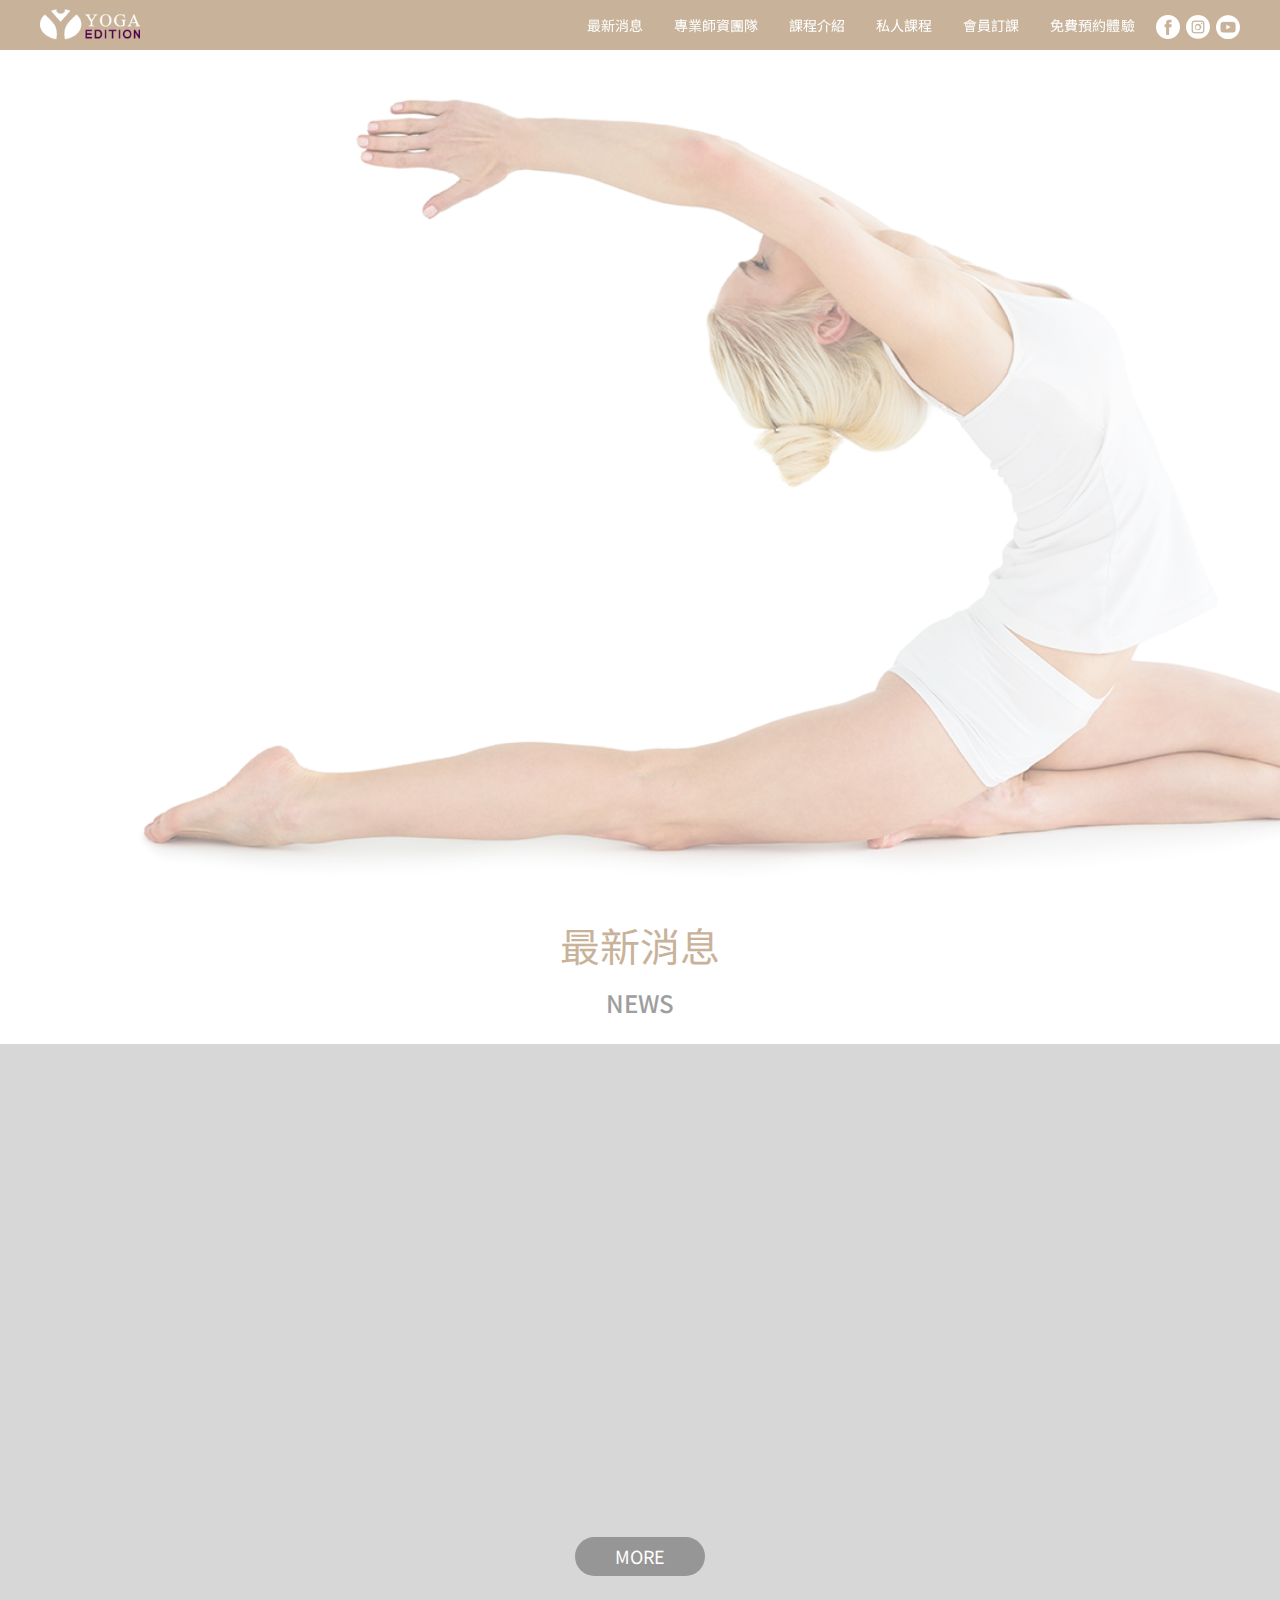
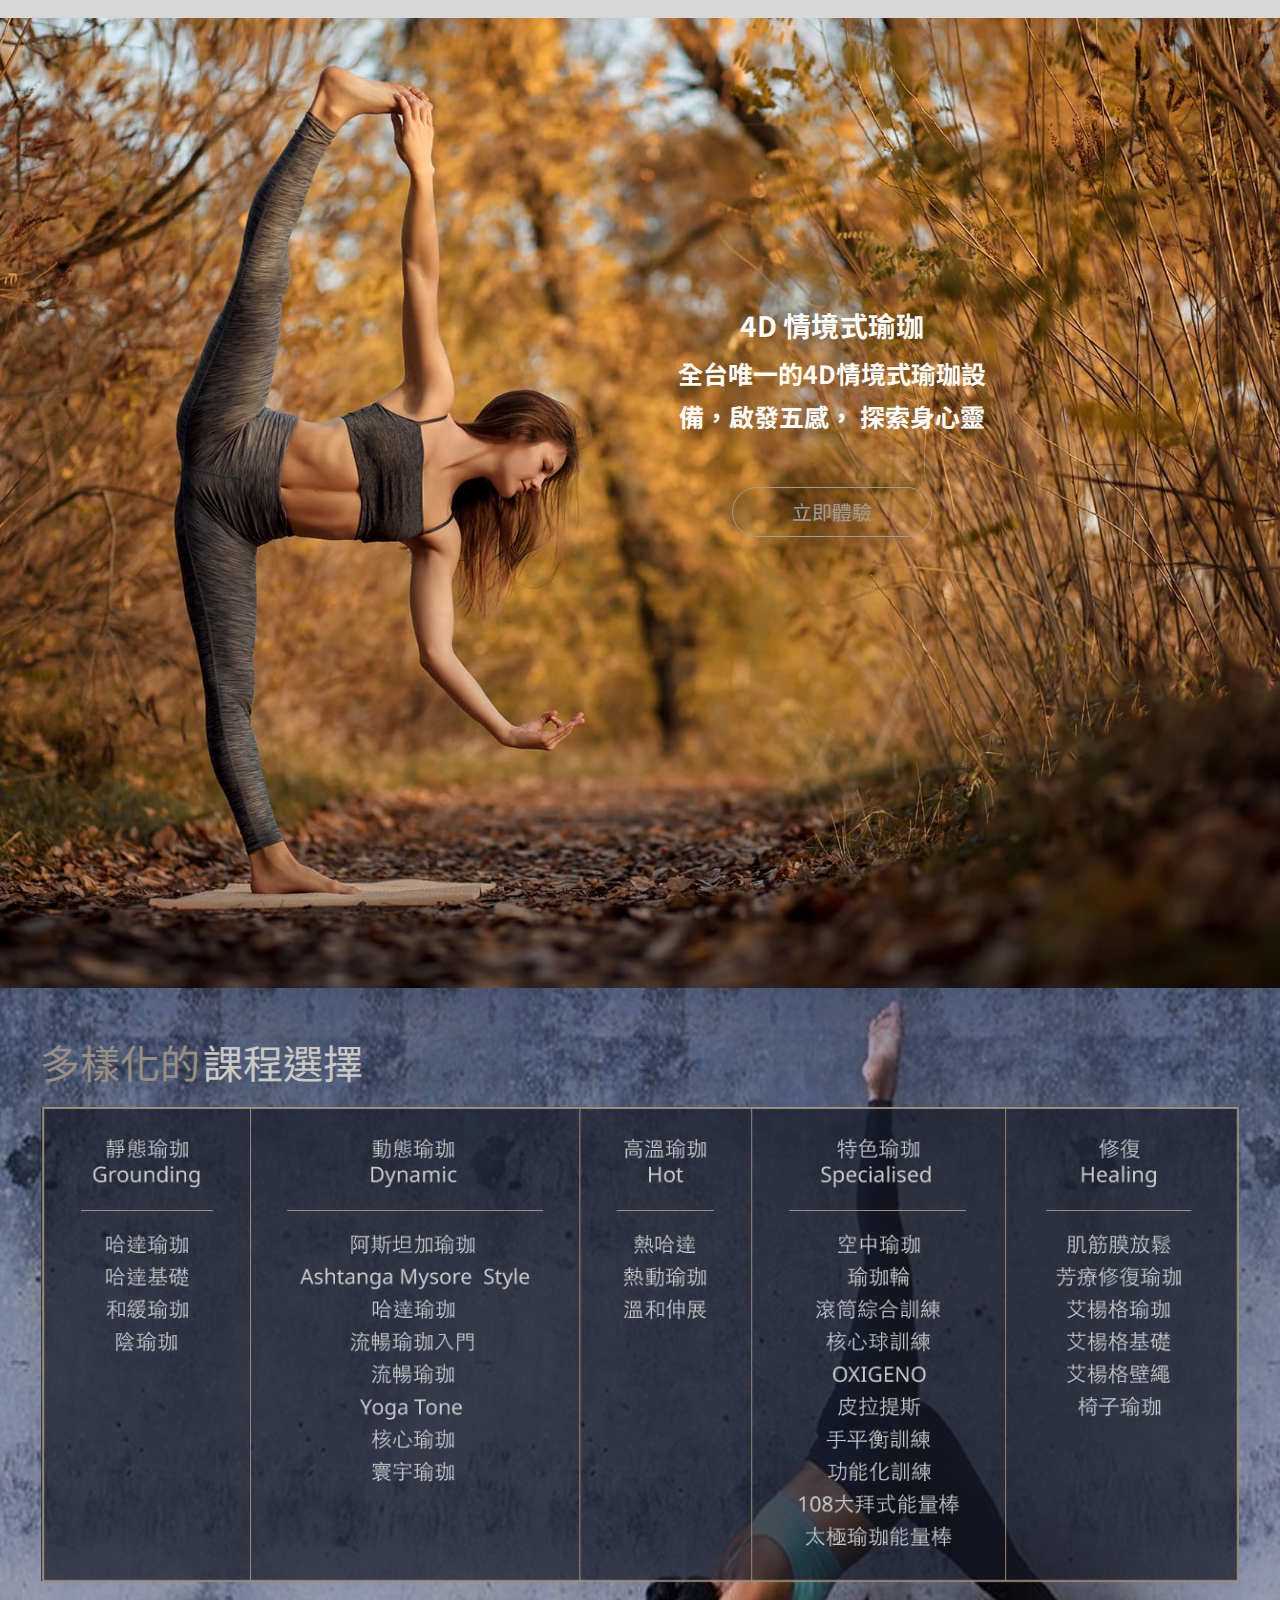
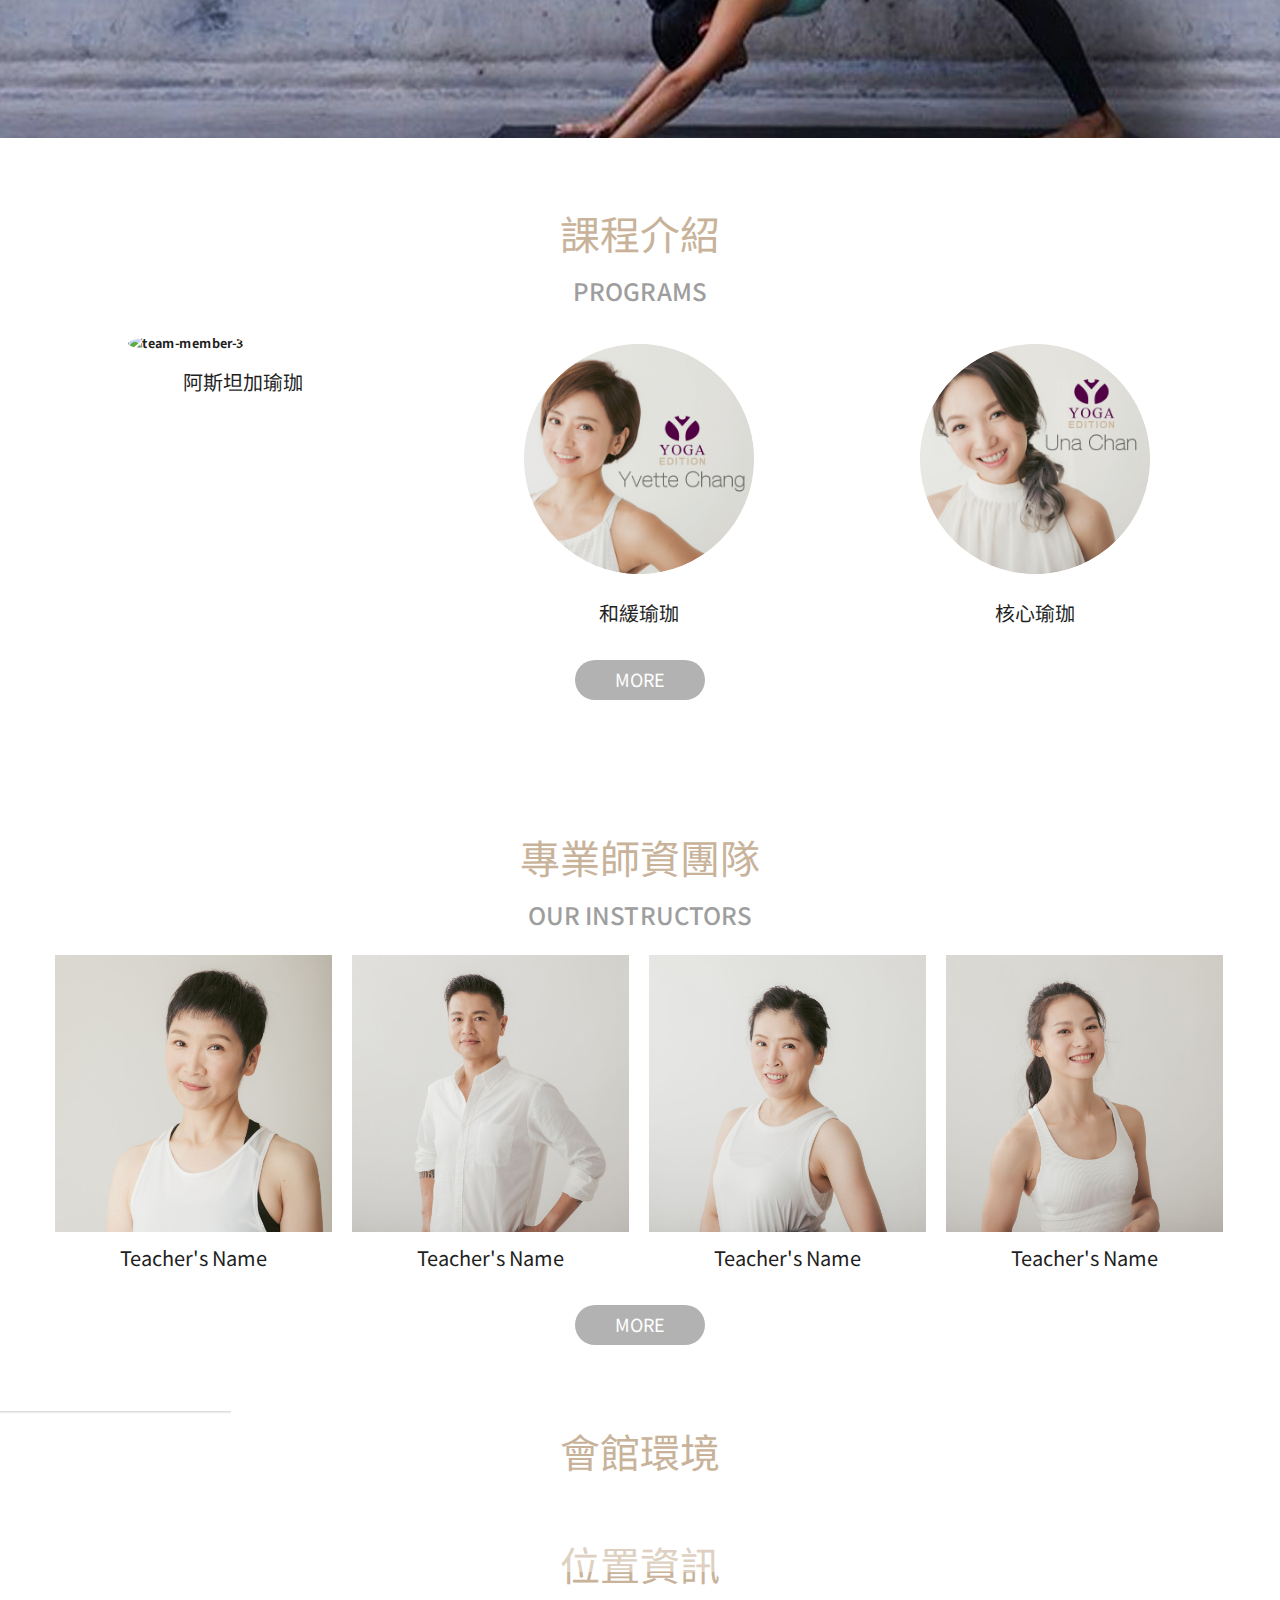
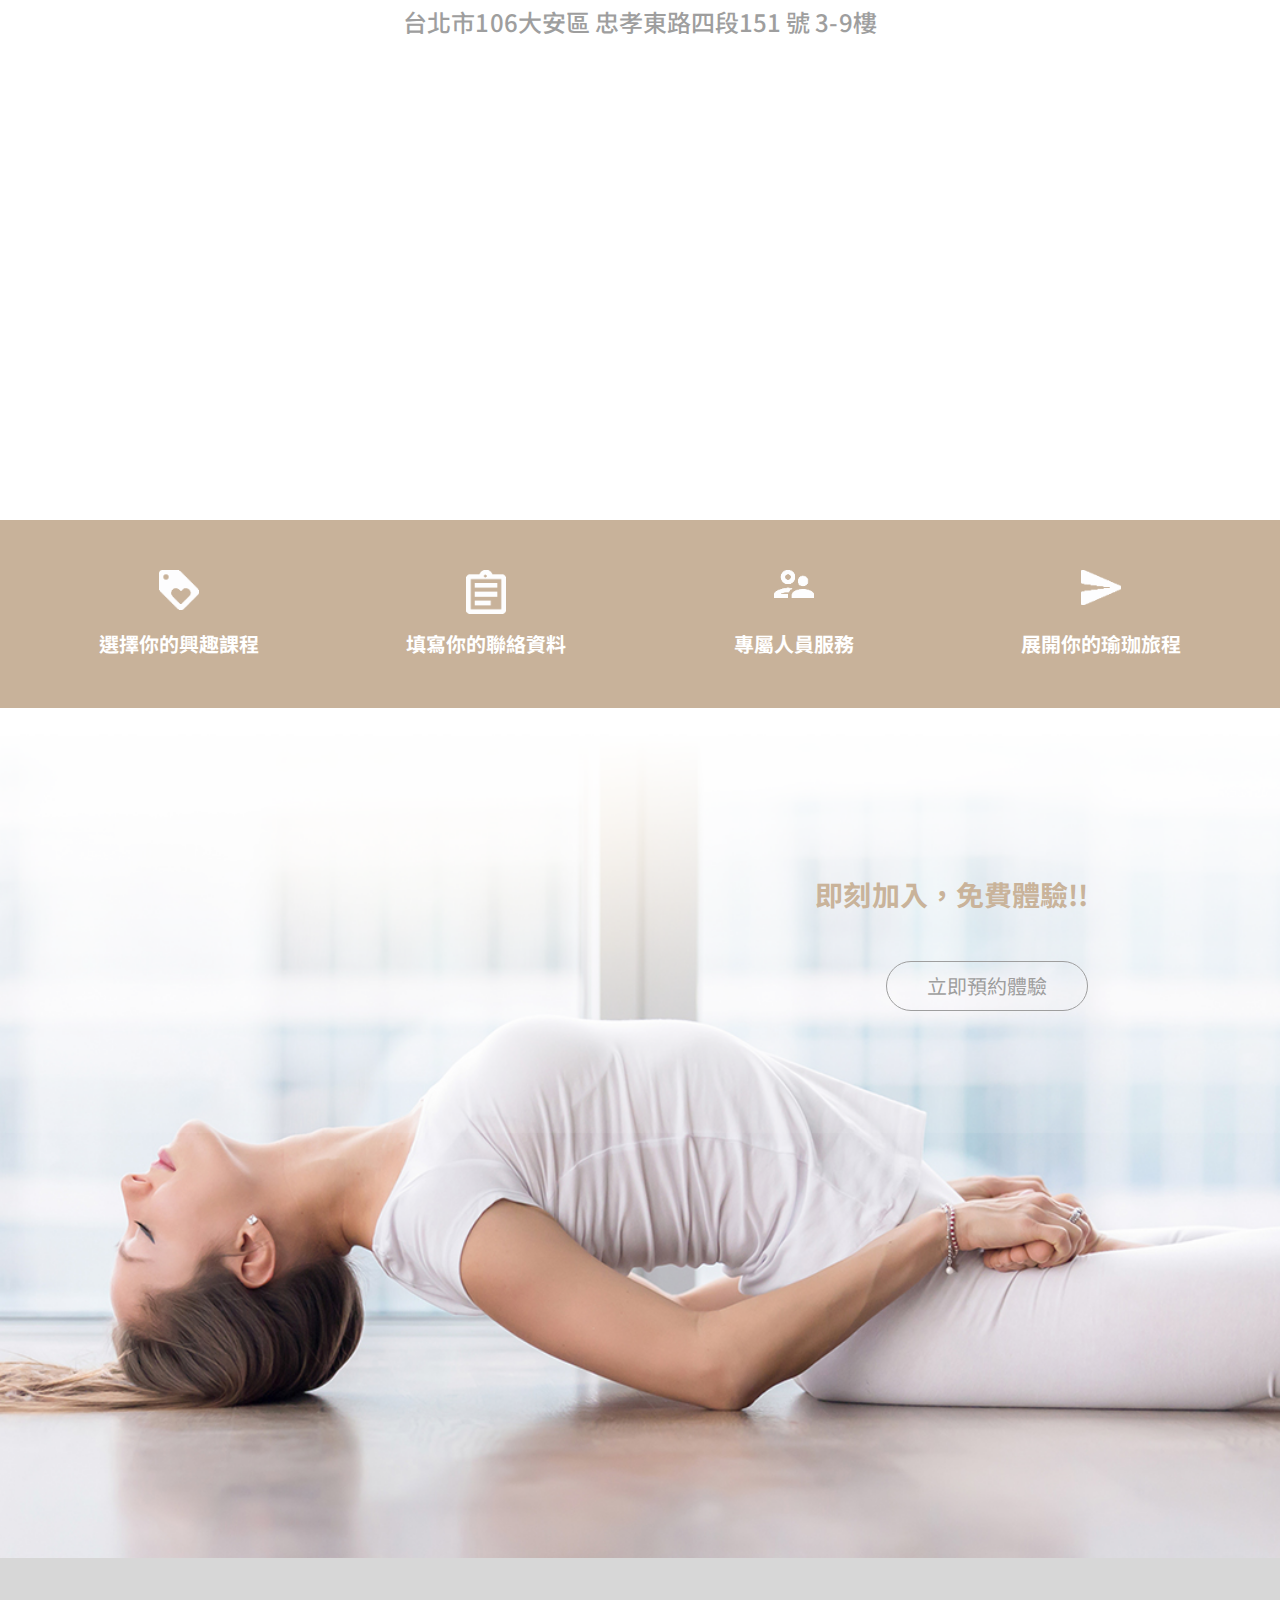
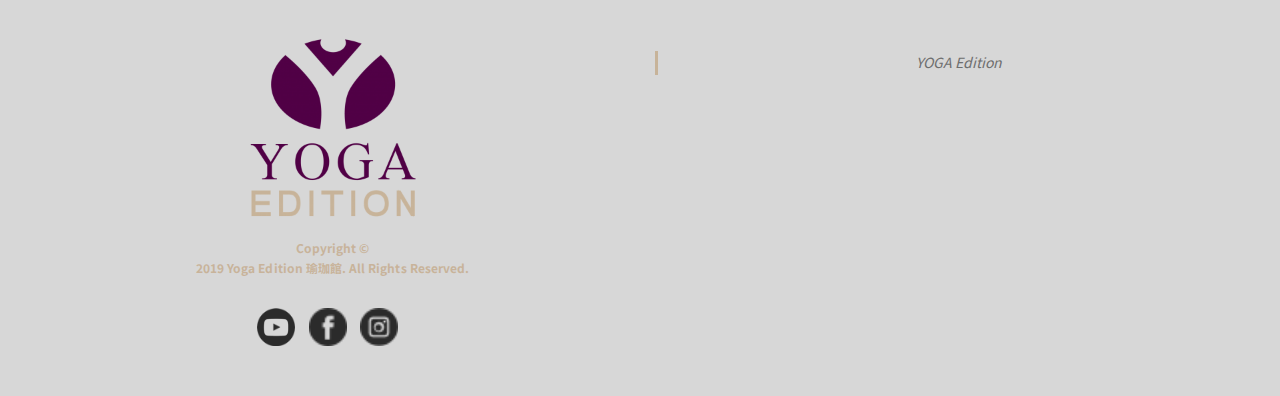
==== index.html @ 1762434d "[adjust] banner 間距" ====
<!DOCTYPE html>
<html lang="en-US">
<head>
    <meta http-equiv="Content-Type" content="text/html; charset=UTF-8" />
    <meta name="viewport" content="width=device-width, initial-scale=1, maximum-scale=1, user-scalable=0" />

    <meta property="og:url" content="" />
    <meta property="og:type" content="website" />
    <meta property="og:title" content="" />
    <meta property="og:description" content="" />
    <meta property="og:image" content="" />


    <title>Yoga Edition 瑜珈館</title>
    <link rel="shortcut icon" href="/Content/images/sys/2019110101322596518.png">
    <link href="https://fonts.googleapis.com/css?family=Noto+Sans+TC&display=swap&subset=chinese-traditional" rel="stylesheet">
    <link rel='stylesheet' href='/css/settings.css' type='text/css' media='all' />
    <link rel='stylesheet' href='/css/font-awesome.min.css' type='text/css' media='all' />
    <link rel='stylesheet' href='http://fonts.googleapis.com/css?family=Muli' type='text/css' media='all' />
    <link rel='stylesheet' href='http://fonts.googleapis.com/css?family=Montserrat' type='text/css' media='all' />
    <link rel='stylesheet' href='/css/elegant-icon.css' type='text/css' media='all' />
    <link rel='stylesheet' href='/css/section.css' type='text/css' media='all' />
    <link rel='stylesheet' href='/css/style.css' type='text/css' media='all' />

    <link href="/css/yago.css" rel="stylesheet" />
    <link rel='stylesheet' href='/css/shop.css' type='text/css' media='all' />
    <link rel='stylesheet' href='/css/preloader.css' type='text/css' media='all' />
    <link rel='stylesheet' href='/css/magnific-popup.css' type='text/css' media='all' />
    <link rel='stylesheet' href='/css/skin-selector.css' type='text/css' media='all' />

    <!-- HTML5 Shim and Respond.js IE8 support of HTML5 elements and media queries -->
    <!-- WARNING: Respond.js doesn't work if you view the page via file:// -->
    <!--[if lt IE 9]>
        <script src="https://oss.maxcdn.com/html5shiv/3.7.2/html5shiv.min.js"></script>
        <script src="https://oss.maxcdn.com/respond/1.4.2/respond.min.js"></script>
    <![endif]-->

    <script src="/Scripts/jquery-3.4.1.min.js"></script>
</head>

<body data-spy="scroll">

    <div id="preloader">
        <img class="preloader__logo" src="/Content/images/sys/logo.png" alt="" />
        <div class="preloader__progress">
            <svg width="60px" height="60px" viewBox="0 0 80 80" xmlns="http://www.w3.org/2000/svg">
                <path class="preloader__progress-circlebg" fill="none" stroke="#dddddd" stroke-width="4" stroke-linecap="round" d="M40,10C57.351,10,71,23.649,71,40.5S57.351,71,40.5,71 S10,57.351,10,40.5S23.649,10,40.5,10z" />
                <path id='preloader__progress-circle' fill="none" stroke="#C7B399" stroke-width="4" stroke-linecap="round" stroke-dashoffset="192.61" stroke-dasharray="192.61 192.61" d="M40,10C57.351,10,71,23.649,71,40.5S57.351,71,40.5,71 S10,57.351,10,40.5S23.649,10,40.5,10z" />
            </svg>
        </div>
    </div>



    <div id="wrapper" class="wide-wrap">
        <header id="header" class="header-container header-type-classic header-navbar-classic header-absolute header-transparent" style="">
            <div class="navbar-container">
                <div class="navbar navbar-default navbar-scroll-fixed">
                    <div class="navbar-default-wrap">
                        <div class="container">
                            <div class="navbar-wrap">
                                <div class="navbar-header">
                                    <button data-target=".primary-navbar-collapse" data-toggle="collapse" type="button" class="navbar-toggle" style="margin-top: 10px;margin-bottom:auto">
                                        <span class="sr-only">Toggle navigation</span>
                                        <span class="icon-bar bar-top"></span>
                                        <span class="icon-bar bar-middle"></span>
                                        <span class="icon-bar bar-bottom"></span>
                                    </button>

                                    <a class="navbar-brand" href="/">
                                        <img class="logo" src="/images/logo-white-purple.png">
                                        <img class="logo-fixed" src="/images/logo-fixed.png">
                                        <img class="logo-mobile" src="/Content/images/sys/logo.png">
                                    </a>
                                </div>
                                <nav class="collapse navbar-collapse primary-navbar-collapse">
                                    <ul class="nav navbar-nav primary-nav">

                                                <li class="menu-item-has-children dropdown ">
                                                    <a alt="最新消息" class="dropdown-hover">
                                                        <span class="underline">最新消息</span>

                                                            <span class="caret"></span>

                                                    </a>

                                                        <ul class="dropdown-menu">

                                                                <li class="">
                                                                    <a alt="最新公告" href="/News/List/54">最新公告</a>
                                                                </li>
                                                                <li class="">
                                                                    <a alt="特別活動" href="/News/List/55">特別活動</a>
                                                                </li>
                                                                <li class="">
                                                                    <a alt="探索瑜珈" href="/News/List/56">探索瑜珈</a>
                                                                </li>

                                                        </ul>


                                                </li>
                                                <li class="menu-item-has-children dropdown ">
                                                    <a alt="專業師資團隊" href="/Author/List" class="dropdown-hover">
                                                        <span class="underline">專業師資團隊</span>


                                                    </a>



                                                </li>
                                                <li class="menu-item-has-children dropdown ">
                                                    <a alt="課程介紹" class="dropdown-hover">
                                                        <span class="underline">課程介紹</span>

                                                            <span class="caret"></span>

                                                    </a>

                                                        <ul class="dropdown-menu">

                                                                <li class="">
                                                                    <a alt="課程總覽" href="/Home/Course">課程總覽</a>
                                                                </li>
                                                                <li class="">
                                                                    <a alt="課程內容" href="/Course/List">課程內容</a>
                                                                </li>
                                                                <li class="">
                                                                    <a alt="課程表" href="/Home/Class">課程表</a>
                                                                </li>
                                                                <li class="">
                                                                    <a alt="預約教學" href="/Home/Reservation">預約教學</a>
                                                                </li>
                                                                <li class="">
                                                                    <a alt="Q&amp;A" href="/Home/QA">Q&amp;A</a>
                                                                </li>

                                                        </ul>


                                                </li>
                                                <li class="menu-item-has-children dropdown ">
                                                    <a alt="私人課程" class="dropdown-hover">
                                                        <span class="underline">私人課程</span>

                                                            <span class="caret"></span>

                                                    </a>

                                                        <ul class="dropdown-menu">

                                                                <li class="">
                                                                    <a alt="一對一私人課程">一對一私人課程</a>
                                                                </li>
                                                                <li class="">
                                                                    <a alt="主題小團課">主題小團課</a>
                                                                </li>

                                                        </ul>


                                                </li>
                                                <li class="menu-item-has-children dropdown ">
                                                    <a alt="會員訂課" href="https://www.trueclassbooking.com.tw/member/login.aspx" class="dropdown-hover">
                                                        <span class="underline">會員訂課</span>


                                                    </a>



                                                </li>
                                                <li class="menu-item-has-children dropdown ">
                                                    <a alt="免費預約體驗" href="/Home/Contact" class="dropdown-hover">
                                                        <span class="underline">免費預約體驗</span>


                                                    </a>



                                                </li>


                                        <li class="hidden-xs">
                                            <a href="https://www.facebook.com/YOGAEDITION.taiwan/" title="Facebook" target="_blank">
                                                <div class="icondiv">
                                                    <img id="fb_icon" src="/images/fb-icon.png" />

                                                    <span>
                                                        <img src="/images/fb-icon-hover.png" />
                                                    </span>
                                                </div>
                                            </a>
                                        </li>
                                        <li class="hidden-xs">
                                            <a href="https://www.instagram.com/yoga.edition/?hl=zh-tw" target="_blank">
                                                <div class="icondiv">
                                                    <img id="ig_icon" src="/images/ig-icon.png" />

                                                    <span>
                                                        <img src="/images/ig-icon-hover.png" />
                                                    </span>
                                                </div>
                                            </a>
                                        </li>
                                        <li class="hidden-xs">
                                            <a href="https://www.youtube.com/channel/UCMHQOy5C_q09fzkjLxy2OzA" target="_blank">
                                                <div class="icondiv">
                                                    <img id="youtube_icon" src="/images/youtube-icon.png" />

                                                    <span>
                                                        <img src="/images/youtube-icon-hover.png" />
                                                    </span>
                                                </div>
                                            </a>
                                        </li>
                                    </ul>
                                </nav>
                            </div>
                        </div>
                    </div>

                </div>
            </div>
        </header>




        


<style>
    .yaimg:after {
        position: absolute;
        top: 0;
        left: 0;
        content: "";
        background-color: black;
        opacity: 0.2;
        z-index: 1;
        width: 100%;
        height: 100%;
    }

    .footer-contact-icon-text {
        line-height: 80px;
    }
</style>


<style>
    .zzzzzz:after {
        position: absolute;
        top: 0;
        left: 0;
        content: "";
        background-color: white;
        opacity: 0.4;
        z-index: 1;
        width: 100%;
        height: 100%;
    }


    .aaa {
        background-color: rgba(0, 0, 0, 0);
        background-repeat: no-repeat;
        /*background-image: url("/images/2019111900401903159.jpg");*/
        background-size: cover;
        background-position: center center;
        width: 100%;
        height: 100%;
        opacity: 1;
        visibility: inherit;
    }
</style>

<div class="content-container no-padding">
    <div class="container-full" style="width:100%">

        <div class="row">
            <div class="col-md-12 main-wrap">
                <div class="main-content">

                    <!--siler-->
                    <div class="row">
                        <div id="revslider">

                            <ul>
                                        <li data-transition="fade" data-slotamount="7" data-masterspeed="500" data-saveperformance="off" data-title="Intro">

                                            <div class="aaa zzzzzz tp-caption " style="background-image:url(/images/2019121000531431231.png)"
                                                 data-speed="800"
                                                 data-easing="Power3.easeInOut">
                                            </div>

                                                    <div class="tp-caption blackmontserrat40 tp-resizeme rs-parallaxlevel-0"
                                                         style="width:100%;text-align:center;color:#666666;font-weight:200; margin-bottom: 20px"
                                                         data-y="200"
                                                         data-customin="x:0;y:0;z:0;rotationX:0;rotationY:0;rotationZ:0;scaleX:0;scaleY:0;skewX:0;skewY:0;opacity:0;transformPerspective:600;transformOrigin:50% 50%;"
                                                         data-speed="800"
                                                         data-start="1800"
                                                         data-easing="Power3.easeInOut"
                                                         data-splitin="none"
                                                         data-splitout="none"
                                                         data-elementdelay="0.1"
                                                         data-endelementdelay="0.1">
                                                        敦南頂級瑜珈會館


                                                    </div>
                                                    <div class="tp-caption blackmontserrat40 tp-resizeme rs-parallaxlevel-0"
                                                         style="width:100%;text-align:center;color:#666666;font-weight:200; margin-bottom: 20px"
                                                         data-y="260"
                                                         data-customin="x:0;y:0;z:0;rotationX:0;rotationY:0;rotationZ:0;scaleX:0;scaleY:0;skewX:0;skewY:0;opacity:0;transformPerspective:600;transformOrigin:50% 50%;"
                                                         data-speed="800"
                                                         data-start="1800"
                                                         
                                                         data-easing="Power3.easeInOut"
                                                         data-splitin="none"
                                                         data-splitout="none"
                                                         data-elementdelay="0.1"
                                                         data-endelementdelay="0.1">
                                                        透過瑜珈，帶您體驗最美好的當下

                                                    </div>

                                            <div class="tp-caption blackmontserrat40  tp-resizeme rs-parallaxlevel-0"
                                                 style="width:100%; text-align:center;font-weight:normal;font-weight:300;"
                                                 data-y="350"
                                                 data-customin="x:0;y:0;z:0;rotationX:0;rotationY:0;rotationZ:0;scaleX:0;scaleY:0;skewX:0;skewY:0;opacity:0;transformPerspective:600;transformOrigin:50% 50%;"
                                                 data-speed="3000"
                                                 data-start="2200"
                                                 
                                                 data-easing="Back.easeOut"
                                                 data-splitin="none"
                                                 data-splitout="none"
                                                 data-elementdelay="0.1"
                                                 data-endelementdelay="0.1">
                                                <a href="http://www.truespa.com.tw/Home/Contact" class="btn btinput3 btn-style-round" >
                                                    立即體驗
                                                </a>
                                            </div>



                                        </li>
                                        <li data-transition="fade" data-slotamount="7" data-masterspeed="500" data-saveperformance="off" data-title="Intro">

                                            <div class="aaa zzzzzz tp-caption " style="background-image:url(/images/2019121000531431231.png)"
                                                 data-speed="800"
                                                 data-easing="Power3.easeInOut">
                                            </div>
                                

                                                    <div class="tp-caption blackmontserrat40 tp-resizeme rs-parallaxlevel-0"
                                                         style="width:100%;text-align:center;color:#666666;font-weight:200; margin-bottom: 20px"
                                                         data-customin="x:0;y:0;z:0;rotationX:0;rotationY:0;rotationZ:0;scaleX:0;scaleY:0;skewX:0;skewY:0;opacity:0;transformPerspective:600;transformOrigin:50% 50%;"
                                                         data-speed="800"
                                                         data-start="1800"
                                                         data-easing="Power3.easeInOut"
                                                         data-splitin="none"
                                                         data-splitout="none"
                                                         data-elementdelay="0.1"
                                                         data-endelementdelay="0.1">
                                                        透過瑜珈喚醒療癒自己


                                                    </div>
                                                    <div class="tp-caption blackmontserrat40 tp-resizeme rs-parallaxlevel-0"
                                                         style="width:100%;text-align:center;color:#666666;font-weight:200; margin-bottom: 20px"
                                                         data-y="380"
                                                         data-customin="x:0;y:0;z:0;rotationX:0;rotationY:0;rotationZ:0;scaleX:0;scaleY:0;skewX:0;skewY:0;opacity:0;transformPerspective:600;transformOrigin:50% 50%;"
                                                         data-speed="800"
                                                         data-start="1800"
                                                         
                                                         data-easing="Power3.easeInOut"
                                                         data-splitin="none"
                                                         data-splitout="none"
                                                         data-elementdelay="0.1"
                                                         data-endelementdelay="0.1">
                                                        享受與身體對話的快樂

                                                    </div>

                                            <div class="tp-caption blackmontserrat40  tp-resizeme rs-parallaxlevel-0"
                                                 style="width:100%; text-align:center;font-weight:normal;font-weight:300;"
                                                 data-y="480"
                                                 data-customin="x:0;y:0;z:0;rotationX:0;rotationY:0;rotationZ:0;scaleX:0;scaleY:0;skewX:0;skewY:0;opacity:0;transformPerspective:600;transformOrigin:50% 50%;"
                                                 data-speed="3000"
                                                 data-start="2200"
                                                 
                                                 data-easing="Back.easeOut"
                                                 data-splitin="none"
                                                 data-splitout="none"
                                                 data-elementdelay="0.1"
                                                 data-endelementdelay="0.1">
                                                <a href="http://www.truespa.com.tw/Home/Contact" class="btn btinput3 btn-style-round" >
                                                    立即體驗
                                                </a>
                                            </div>



                                        </li>


                            </ul>
                            <div class="tp-bannertimer"></div>
                        </div>
                    </div>

                    
                    <div class="container">
                        <div class="row">
                            <div class="column col-md-12 text-center">
                                <h2>最新消息</h2>
                                <div class="text-block">
                                    <p class="index-p">
                                        NEWS
                                    </p>
                                </div>
                            </div>
                        </div>
                    </div>

                    <div class="row section-background-bottom1 section-welcome">
                        <div class="column col-md-12">

                            <div class="container">
                                <div class="row row-custom-padding welcome-items">

                                            <div class="column col-md-4 col-sm-4" data-fade="1" data-fade-animation="in">
                                                <a href="/News/Detail/2">
                                                    <div class="single-image image-center">
                                                        <img width="500" height="300" src="/Content/images/news/2019101607471816914.jpg" alt="service-1" />
                                                        <div class="overlay"><font>READ MORE</font></div>
                                                    </div>
                                                    <div class="box box-custom-margin-padding">
                                                        <p>
                                                            未分類
                                                        </p>
                                                        <h4>不畏東區蕭條！新加坡業者打造4D情境瑜珈</h4>
                                                        <div class="text-block text-right">

                                                            <p class="date">
                                                                2019/11/20
                                                            </p>
                                                        </div>
                                                    </div>
                                                </a>
                                            </div>
                                            <div class="column col-md-4 col-sm-4" data-fade="1" data-fade-animation="in">
                                                <a href="/News/Detail/1">
                                                    <div class="single-image image-center">
                                                        <img width="500" height="300" src="/Content/images/news/2019103120363106035.jpg" alt="service-1" />
                                                        <div class="overlay"><font>READ MORE</font></div>
                                                    </div>
                                                    <div class="box box-custom-margin-padding">
                                                        <p>
                                                            未分類
                                                        </p>
                                                        <h4>YOGA EDITION X 樂商號生活空間 以修養身心健康體驗美感生活</h4>
                                                        <div class="text-block text-right">

                                                            <p class="date">
                                                                2019/11/20
                                                            </p>
                                                        </div>
                                                    </div>
                                                </a>
                                            </div>
                                            <div class="column col-md-4 col-sm-4" data-fade="1" data-fade-animation="in">
                                                <a href="/News/Detail/3">
                                                    <div class="single-image image-center">
                                                        <img width="500" height="300" src="/Content/images/news/2019101607474453611.jpg" alt="service-1" />
                                                        <div class="overlay"><font>READ MORE</font></div>
                                                    </div>
                                                    <div class="box box-custom-margin-padding">
                                                        <p>
                                                            未分類
                                                        </p>
                                                        <h4>你退我進！TRUE YOGA 接手 PURE YOGA 忠孝東路門市</h4>
                                                        <div class="text-block text-right">

                                                            <p class="date">
                                                                2019/11/20
                                                            </p>
                                                        </div>
                                                    </div>
                                                </a>
                                            </div>

                                </div>
                            </div>

                            <div class="container">
                                <div class="row">
                                    <div class="column col-md-12 text-center">
                                        <div class="text-block">
                                            <p>
                                                <button class="btn btinput btn-style-round " type="button" onclick="window.location.href='/News/List'">
                                                    <span>MORE</span>
                                                </button>
                                            </p>
                                        </div>

                                    </div>


                                </div>
                            </div>
                        </div>
                    </div>

                    
                    <div class="row">
                        <div class="column col-md-12">
                            <div id="revslider" data-autorun="yes" data-duration="10000" class="carousel slide fade dhslider dhslider-custom " data-height="970">
                                <div class="dhslider-loader">
                                    <div class="fade-loading">
                                        <i></i><i></i><i></i><i></i>
                                    </div>
                                </div>
                                <div class="carousel-inner dhslider-wrap">
                                    <div class="item slider-item active">
                                        <div class="slide-bg " style="background-image:url(/images/4d/01.jpg);"></div>
                                        <div class="slider-overlay"></div>
                                        <div class="slider-caption caption-align-right" style="top: 30%;">
                                            <div class="slider-caption-wrap parallax-content">
                                                <h2 class="slider-heading-text text-center" style="color: white;">
                                                    4D 情境式瑜珈
                                                </h2>
                                                <div class="slider-caption-text  text-center" style="color: white;">

                                                    全台唯一的4D情境式瑜珈設<br />
                                                    備，啟發五感， 探索身心靈
                                                </div>
                                                <div class="slider-buttons text-center">

                                                    
                                                    <a href="/Home/FD" class="btn btinput3 btn-style-round">
                                                        立即體驗
                                                    </a>
                                                </div>
                                            </div>
                                        </div>
                                    </div>

                                </div>
                                
                            </div>
                        </div>
                    </div>

                    <a href="/Home/Course">
                        <div class="row section-newsletters yaimg t_center"  style="background-image:url(/images/class/pg01.jpg);background-position: center top;">

                            <div class="container W1200 pb20">
                                <div class="row">
                                    <div class="column col-md-12 text-left">
                                        <div class="">
                                            <span class="h2" style="font-weight:normal;color:#C1B4A3">多樣化的</span>
                                            <span class="h2" style="font-weight:normal;color:#FDFDF6">課程選擇</span>
                                        </div>
                                    </div>
                                </div>
                            </div>

                            <div class="container W1200 pc">
                                <img src="images/class/class_table.png" alt="">
                            </div>
                            
                            <div class="container mb">
                                <div class="row">
                                    <div class="col-xs-6 col-sm-3 text-yago">Hot Yoga</div>
                                    <div class="col-xs-6 col-sm-3 text-yago">Hot Flow</div>
                                    <div class="clearfix visible-xs"></div>
                                    <div class="col-xs-6 col-sm-3 text-yago">Hot Gental</div>
                                    <div class="col-xs-6 col-sm-3 text-yago">Warm Stretch</div>
                                </div>
                                <div class="row">
                                    <div class="col-xs-6 col-sm-3 text-yago">哈達瑜珈</div>
                                    <div class="col-xs-6 col-sm-3 text-yago">流暢瑜珈</div>
                                    <div class="clearfix visible-xs"></div>
                                    <div class="col-xs-6 col-sm-3 text-yago">火箭瑜珈</div>
                                    <div class="col-xs-6 col-sm-3 text-yago">正位瑜珈</div>
                                </div>
                                <div class="row">
                                    <div class="col-xs-6 col-sm-3 text-yago">太極瑜珈</div>
                                    <div class="col-xs-6 col-sm-3 text-yago">核心瑜珈</div>
                                    <div class="clearfix visible-xs"></div>
                                    <div class="col-xs-6 col-sm-3 text-yago">和緩瑜珈</div>
                                    <div class="col-xs-6 col-sm-3 text-yago">艾揚格瑜珈</div>
                                </div>
                                <div class="row">
                                    <div class="col-xs-6 col-sm-3 text-yago">阿斯坦加瑜珈</div>
                                    <div class="col-xs-6 col-sm-3 text-yago">瑜珈雕塑</div>
                                    <div class="clearfix visible-xs"></div>
                                    <div class="col-xs-6 col-sm-3 text-yago">身心靈平衡</div>
                                    <div class="col-xs-6 col-sm-3 text-yago">陰瑜珈</div>
                                </div>
                                <div class="row">
                                    <div class="col-xs-6 col-sm-3 text-yago">修復瑜珈</div>
                                    <div class="col-xs-6 col-sm-3 text-yago">瑜珈輪</div>
                                    <div class="clearfix visible-xs"></div>
                                    <div class="col-xs-6 col-sm-3 text-yago">空中瑜珈</div>
                                    <div class="col-xs-6 col-sm-3 text-yago">壁繩瑜珈</div>
                                </div>
                            </div>
                        </div>
                    </a>


                    <div class="row section-team">
                        <div class="column col-md-12">
                            <div class="container">
                                <div class="row">
                                    <div class="column col-md-12">
                                        <h2 class="text-center">課程介紹</h2>
                                        <div class="text-block text-center">
                                            <p class="index-p">
                                                PROGRAMS
                                            </p>
                                        </div>
                                    </div>
                                </div>
                            </div>
                            <div class="container">
                                <div class="col-md-12 main-wrap">
                                    <div class="main-content ">
                                        <div class="caroufredsel " data-scroll-fx="scroll" data-speed="3000" data-easing="swing" data-scroll-item="1" data-visible-min="1" data-visible-max="4" data-responsive="1" data-infinite="1" data-autoplay="1">
                                            <div class="caroufredsel-wrap">
                                                <ul class="caroufredsel-items row">
                                                    <li class="caroufredsel-item col-md-4 col-sm-6">
                                                        <a href="/Course/List">
                                                            <div class="team-member1 team-member-below">
                                                                <div class="member-avatar">
                                                                    <img class="img-circle" src="/Content/images/news/2019103119555344767.jpg" width="150" height="150" alt="team-member-3" />
                                                                    <div class="overlay"><font>阿斯坦加瑜珈</font></div>
                                                                </div>
                                                                <div class="class-name">
                                                                    <h4>阿斯坦加瑜珈</h4>
                                                                </div>

                                                            </div>
                                                        </a>

                                                    </li>
                                                    <li class="caroufredsel-item col-md-4 col-sm-6">
                                                        <a href="/Course/List">
                                                            <div class="team-member1 team-member-below">
                                                                <div class="member-avatar">
                                                                    <img class="img-circle" src="/Content/images/news/2019110108400673079.jpg" width="150" height="150" alt="team-member-3" />
                                                                    <div class="overlay"><font>和緩瑜珈</font></div>
                                                                </div>
                                                                <div class="class-name">
                                                                    <h4>和緩瑜珈</h4>
                                                                </div>

                                                            </div>
                                                        </a>

                                                    </li>
                                                    <li class="caroufredsel-item col-md-4 col-sm-6">
                                                        <a href="/Course/List">
                                                            <div class="team-member1 team-member-below">
                                                                <div class="member-avatar">
                                                                    <img class="img-circle" src="/Content/images/news/2019110108392389640.jpg" width="150" height="150" alt="team-member-3" />
                                                                    <div class="overlay"><font>核心瑜珈</font></div>
                                                                </div>
                                                                <div class="class-name">
                                                                    <h4>核心瑜珈</h4>
                                                                </div>

                                                            </div>
                                                        </a>

                                                    </li>
                                                    <li class="caroufredsel-item col-md-4 col-sm-6">
                                                        <a href="/Course/List">
                                                            <div class="team-member1 team-member-below">
                                                                <div class="member-avatar">
                                                                    <img class="img-circle" src="/Content/images/news/2019103121543354212.jpg" width="150" height="150" alt="team-member-3" />
                                                                    <div class="overlay"><font>火箭瑜珈</font></div>
                                                                </div>
                                                                <div class="class-name">
                                                                    <h4>火箭瑜珈</h4>
                                                                </div>

                                                            </div>
                                                        </a>
                                                    </li>
                                                </ul>
                                                
                                            </div>
                                        </div>

                                    </div>
                                </div>
                            </div>

                            <div class="container">
                                <div class="row">
                                    <div class="column col-md-12 text-center">
                                        <div class="text-block">
                                            <p>
                                                <button class="btn btinput btn-style-round " type="button" onclick="window.location.href='/Course/List'">
                                                    <span>MORE</span>
                                                </button>
                                            </p>
                                        </div>

                                    </div>


                                </div>
                            </div>

                        </div>
                    </div>

                    <div class="row section-team">
                        <div class="column col-md-12">
                            <div class="container">
                                <div class="row">
                                    <div class="column col-md-12">
                                        <h2 class="text-center">專業師資團隊</h2>
                                        <div class="text-block text-center">
                                            <p class="index-p">
                                                OUR INSTRUCTORS
                                            </p>
                                        </div>
                                    </div>
                                </div>
                            </div>
                            <div class="container">
                                <div class="col-md-12 main-wrap">
                                    <div class="main-content ">
                                        <div class="caroufredsel " data-scroll-fx="scroll" data-speed="3000" data-easing="swing" data-scroll-item="1" data-visible-min="1" data-visible-max="5" data-responsive="1" data-infinite="1" data-autoplay="1">

                                            <div class="caroufredsel-wrap">
                                                <ul class="caroufredsel-items row">

                                                    <li class="caroufredsel-item col-md-3 col-sm-6">
                                                        <a href="/Author/Detail/1">
                                                            <div class="team-member team-member-below">
                                                                <div class="member-avatar">
                                                                    <img src="/Content/images/author/2019121709440802736.jpg" width="150" height="150" alt="Joyce Wong" />
                                                                    <div class="overlay"><font>READ MORE</font></div>

                                                                </div>

                                                            </div>
                                                            <div class="class-name">
                                                                <h4>Teacher's Name</h4>
                                                            </div>
                                                        </a>
                                                    </li>
                                                    <li class="caroufredsel-item col-md-3 col-sm-6">
                                                        <a href="/Author/Detail/2">
                                                            <div class="team-member team-member-below">
                                                                <div class="member-avatar">
                                                                    <img src="/Content/images/author/2019121617414701061.jpg" width="150" height="150" alt="Brian Wu" />
                                                                    <div class="overlay"><font>READ MORE</font></div>

                                                                </div>

                                                            </div>
                                                            <div class="class-name">
                                                                <h4>Teacher's Name</h4>
                                                            </div>
                                                        </a>
                                                    </li>
                                                    <li class="caroufredsel-item col-md-3 col-sm-6">
                                                        <a href="/Author/Detail/3">
                                                            <div class="team-member team-member-below">
                                                                <div class="member-avatar">
                                                                    <img src="/Content/images/author/2019121709472626677.jpg" width="150" height="150" alt=" Lilian Chen" />
                                                                    <div class="overlay"><font>READ MORE</font></div>

                                                                </div>

                                                            </div>
                                                            <div class="class-name">
                                                                <h4>Teacher's Name</h4>
                                                            </div>
                                                        </a>
                                                    </li>
                                                    <li class="caroufredsel-item col-md-3 col-sm-6">
                                                        <a href="/Author/Detail/4">
                                                            <div class="team-member team-member-below">
                                                                <div class="member-avatar">
                                                                    <img src="/Content/images/author/2019121710132940097.jpg" width="150" height="150" alt="Vicky Yang " />
                                                                    <div class="overlay"><font>READ MORE</font></div>

                                                                </div>

                                                            </div>
                                                            <div class="class-name">
                                                                <h4>Teacher's Name</h4>
                                                            </div>
                                                        </a>
                                                    </li>
                                                    <li class="caroufredsel-item col-md-3 col-sm-6">
                                                        <a href="/Author/Detail/5">
                                                            <div class="team-member team-member-below">
                                                                <div class="member-avatar">
                                                                    <img src="/Content/images/author/2019121710102209436.jpg" width="150" height="150" alt="Una Chan" />
                                                                    <div class="overlay"><font>READ MORE</font></div>

                                                                </div>

                                                            </div>
                                                            <div class="class-name">
                                                                <h4>Teacher's Name</h4>
                                                            </div>
                                                        </a>
                                                    </li>
                                                </ul>
                                            </div>
                                        </div>

                                    </div>
                                </div>
                            </div>

                            <div class="container">
                                <div class="row">
                                    <div class="column col-md-12 text-center">
                                        <div class="text-block">
                                            <p>
                                                <button class="btn btinput btn-style-round" type="button" onclick="window.location.href='/Author/List'">
                                                    <span>MORE</span>
                                                </button>
                                            </p>
                                        </div>

                                    </div>


                                </div>
                            </div>

                        </div>
                    </div>


                    <div class="row">
                        <div class="column col-md-12">

                            <div class="container">
                                <div class="row">
                                    <div class="column col-md-12">
                                        <h2 class="text-center">會館環境</h2>
                                        <div class="text-block text-center">
                                            
                                        </div>
                                    </div>
                                </div>
                            </div>

                            
                            <div id="revslider" style="height: 100%; max-height: none;" class="revslider-initialised tp-simpleresponsive">

                                <ul class="tp-revslider-mainul" style="display: block; overflow: hidden; width: 100%; height: 100%; max-height: none;">
    
                                            <li data-transition="fade" data-slotamount="7" data-masterspeed="500" data-saveperformance="off" data-title="Intro" class="tp-revslider-slidesli active-revslide current-sr-slide-visible" style="width: 100%; height: 100%; overflow: hidden; z-index: 20; visibility: inherit; opacity: 1;">
    
                                                <div class="aaa zzzzzz tp-caption  start" style="background-image: url(&quot;/Content/images/adv/2020010316452674166.jpg&quot;); transition: all 0s ease 0s; min-height: 0px; min-width: 0px; line-height: 9px; border-width: 0px; margin: 0px; padding: 0px; letter-spacing: 0px; font-size: 5px; backface-visibility: visible; visibility: visible; opacity: 1; transform: matrix3d(1, 0, 0, 0, 0, 1, 0, 0, 0, 0, 1, -0.0025, 0, 0, 0, 1);" data-speed="800" data-easing="Power3.easeInOut">
                                                </div>
    
                                                
    
                                    
    
                                                        <div class="tp-caption blackmontserrat40 tp-resizeme rs-parallaxlevel-0 start" style="width: 100%; text-align: center; color: rgb(102, 102, 102); font-weight: 200; transition: all 0s ease 0s; min-height: 0px; min-width: 0px; line-height: 15px; border-width: 0px; margin: 0px; padding: 0px; letter-spacing: 0px; font-size: 15px; top: 398.359px; backface-visibility: visible; visibility: visible; opacity: 1; transform: matrix3d(1, 0, 0, 0, 0, 1, 0, 0, 0, 0, 1, -0.0025, 0, 0, 0, 1);" data-y="330" data-customin="x:0;y:0;z:0;rotationX:0;rotationY:0;rotationZ:0;scaleX:0;scaleY:0;skewX:0;skewY:0;opacity:0;transformPerspective:600;transformOrigin:50% 50%;" data-speed="800" data-start="1800" data-easing="Power3.easeInOut" data-splitin="none" data-splitout="none" data-elementdelay="0.1" data-endelementdelay="0.1">
                                                            敦南頂級瑜珈會館
    
    
                                                        </div>
                                                        <div class="tp-caption blackmontserrat40 tp-resizeme rs-parallaxlevel-0 start" style="width: 100%; text-align: center; color: rgb(102, 102, 102); font-weight: 200; transition: all 0s ease 0s; min-height: 0px; min-width: 0px; line-height: 15px; border-width: 0px; margin: 0px; padding: 0px; letter-spacing: 0px; font-size: 15px; top: 417.333px; backface-visibility: visible; visibility: visible; opacity: 1; transform: matrix3d(1, 0, 0, 0, 0, 1, 0, 0, 0, 0, 1, -0.0025, 0, 0, 0, 1);" data-y="380" data-customin="x:0;y:0;z:0;rotationX:0;rotationY:0;rotationZ:0;scaleX:0;scaleY:0;skewX:0;skewY:0;opacity:0;transformPerspective:600;transformOrigin:50% 50%;" data-speed="800" data-start="1800" data-easing="Power3.easeInOut" data-splitin="none" data-splitout="none" data-elementdelay="0.1" data-endelementdelay="0.1">
                                                            透過瑜珈，帶您體驗最美好的當下
    
                                                        </div>
    
                                                <div class="tp-caption blackmontserrat40  tp-resizeme rs-parallaxlevel-0 start" style="width: 100%; text-align: center; font-weight: 300; transition: all 0s ease 0s; min-height: 0px; min-width: 0px; line-height: 15px; border-width: 0px; margin: 0px; padding: 0px; letter-spacing: 0px; font-size: 15px; top: 436.308px; backface-visibility: visible; visibility: visible; opacity: 0.672086; transform: matrix3d(1, 0, 0, 0, 0, 1, 0, 0, 0, 0, 1, -0.00214, 0, 0, 0, 1);" data-y="430" data-customin="x:0;y:0;z:0;rotationX:0;rotationY:0;rotationZ:0;scaleX:0;scaleY:0;skewX:0;skewY:0;opacity:0;transformPerspective:600;transformOrigin:50% 50%;" data-speed="3000" data-start="2200" data-easing="Back.easeOut" data-splitin="none" data-splitout="none" data-elementdelay="0.1" data-endelementdelay="0.1">
                                                    <a href="http://www.truespa.com.tw/Home/Contact" class="btn btinput3 btn-style-round" style="transition: all 0.2s ease-out 0s; min-height: 0px; min-width: 75.8974px; line-height: 18px; border-width: 0px; margin: 3.79487px 0px 0px; padding: 0px 11px; letter-spacing: 0px; font-size: 6px;">
                                                        立即體驗
                                                    </a>
                                                </div>
    
    
    
                                            </li>
                                            <li data-transition="fade" data-slotamount="7" data-masterspeed="500" data-saveperformance="off" data-title="Intro" class="tp-revslider-slidesli active-revslide" style="width: 100%; height: 100%; overflow: hidden; visibility: hidden; opacity: 0; z-index: 18;">
    
                                                <div class="aaa zzzzzz tp-caption  start" style="background-image: url(&quot;/Content/images/adv/2019121716450361478.jpg&quot;); transition: all 0s ease 0s; min-height: 0px; min-width: 0px; line-height: 9px; border-width: 0px; margin: 0px; padding: 0px; letter-spacing: 0px; font-size: 5px; backface-visibility: visible; visibility: visible; opacity: 0; transform: matrix3d(1, 0, 0, 0, 0, 1, 0, 0, 0, 0, 1, -0.00166, 0, 0, 0, 1);" data-speed="800" data-easing="Power3.easeInOut">
                                                </div>
    
                                                
    
                                    
    
                                                        <div class="tp-caption blackmontserrat40 tp-resizeme rs-parallaxlevel-0 start" style="width: 100%; text-align: center; color: rgb(102, 102, 102); font-weight: 200; transition: all 0s ease 0s; min-height: 0px; min-width: 0px; line-height: 15px; border-width: 0px; margin: 0px; padding: 0px; letter-spacing: 0px; font-size: 15px; top: 398.359px; backface-visibility: visible; visibility: visible; opacity: 0; transform: matrix3d(1, 0, 0, 0, 0, 1, 0, 0, 0, 0, 1, -0.00166, 0, 0, 0, 1);" data-y="330" data-customin="x:0;y:0;z:0;rotationX:0;rotationY:0;rotationZ:0;scaleX:0;scaleY:0;skewX:0;skewY:0;opacity:0;transformPerspective:600;transformOrigin:50% 50%;" data-speed="800" data-start="1800" data-easing="Power3.easeInOut" data-splitin="none" data-splitout="none" data-elementdelay="0.1" data-endelementdelay="0.1">
                                                            透過瑜珈喚醒療癒自己
    
    
                                                        </div>
                                                        <div class="tp-caption blackmontserrat40 tp-resizeme rs-parallaxlevel-0 start" style="width: 100%; text-align: center; color: rgb(102, 102, 102); font-weight: 200; transition: all 0s ease 0s; min-height: 0px; min-width: 0px; line-height: 15px; border-width: 0px; margin: 0px; padding: 0px; letter-spacing: 0px; font-size: 15px; top: 417.333px; backface-visibility: visible; visibility: visible; opacity: 0; transform: matrix3d(1, 0, 0, 0, 0, 1, 0, 0, 0, 0, 1, -0.00166, 0, 0, 0, 1);" data-y="380" data-customin="x:0;y:0;z:0;rotationX:0;rotationY:0;rotationZ:0;scaleX:0;scaleY:0;skewX:0;skewY:0;opacity:0;transformPerspective:600;transformOrigin:50% 50%;" data-speed="800" data-start="1800" data-easing="Power3.easeInOut" data-splitin="none" data-splitout="none" data-elementdelay="0.1" data-endelementdelay="0.1">
                                                            享受與身體對話的快樂
    
                                                        </div>
    
                                                <div class="tp-caption blackmontserrat40  tp-resizeme rs-parallaxlevel-0 start" style="width: 100%; text-align: center; font-weight: 300; transition: all 0s ease 0s; min-height: 0px; min-width: 0px; line-height: 15px; border-width: 0px; margin: 0px; padding: 0px; letter-spacing: 0px; font-size: 15px; top: 436.308px; backface-visibility: visible; visibility: visible; opacity: -0.00416967; transform: matrix3d(1, 0, 0, 0, 0, 1, 0, 0, 0, 0, 1, -0.00166, 0, 0, 0, 1);" data-y="430" data-customin="x:0;y:0;z:0;rotationX:0;rotationY:0;rotationZ:0;scaleX:0;scaleY:0;skewX:0;skewY:0;opacity:0;transformPerspective:600;transformOrigin:50% 50%;" data-speed="3000" data-start="2200" data-easing="Back.easeOut" data-splitin="none" data-splitout="none" data-elementdelay="0.1" data-endelementdelay="0.1">
                                                    <a href="http://www.truespa.com.tw/Home/Contact" class="btn btinput3 btn-style-round" style="transition: all 0.2s ease-out 0s; min-height: 0px; min-width: 75.8974px; line-height: 18px; border-width: 0px; margin: 3.79487px 0px 0px; padding: 0px 11px; letter-spacing: 0px; font-size: 6px;">
                                                        立即體驗
                                                    </a>
                                                </div>
    
    
    
                                            </li>
    
    
                                </ul>
                                <div class="tp-bannertimer" style="width: 17.6%; visibility: visible; backface-visibility: visible; transform: translate3d(0px, 0px, 0px);"></div>
                            <div class="tp-loader spinner3" style="display: none;"><div class="dot1"></div><div class="dot2"></div><div class="bounce1"></div><div class="bounce2"></div><div class="bounce3"></div></div></div>
                        </div>
                    </div>


                    
                    

                    <div class="row section-about">
                        <div class="column col-md-12">
                            <div class="container">
                                <div class="row">
                                    <div class="column col-md-12">
                                        <h2 class="text-center">位置資訊</h2>
                                        <div class="text-block text-center">
                                            <p class="index-p">
                                                台北市106大安區
                                                忠孝東路四段151 號 3-9樓
                                            </p>
                                        </div>
                                    </div>
                                </div>
                            </div>
                            <div class="container">
                                <div class="row">
                                    <div class="column col-md-4 col-sm-6" data-fade="1" data-fade-animation="in">
                                        <div id="map" class="single-image image-right">
                                            <iframe src="https://www.google.com/maps/embed?pb=!1m18!1m12!1m3!1d3614.775195118464!2d121.54760441540886!3d25.04170208396876!2m3!1f0!2f0!3f0!3m2!1i1024!2i768!4f13.1!3m3!1m2!1s0x3442abc56b34dfc9%3A0x40deb0fb11d006a7!2zMTA25Y-w5YyX5biC5aSn5a6J5Y2A5b-g5a2d5p2x6Lev5Zub5q61MTUx6JmfOQ!5e0!3m2!1szh-TW!2stw!4v1571329126044!5m2!1szh-TW!2stw" width="600" height="350" frameborder="0" style="border:0;" allowfullscreen=""></iframe>
                                        </div>
                                    </div>
                                    <div class="column col-md-8 col-sm-6" data-fade="1" data-fade-animation="in">

                                        <div class="text-block">
                                            <iframe src="https://www.google.com/maps/embed?pb=!4v1570936440955!6m8!1m7!1sCAoSLEFGMVFpcE5lMXU1NktNZW9EZU85RGZpUkJvTGZ1aE1WUEdUOFQtQ2ZKUmtH!2m2!1d25.041849315238!2d121.54987686141!3f245.5!4f-0.14000000000000057!5f0.5970117501821992" width="100%" height="350" frameborder="0" style="border:0;" allowfullscreen=""></iframe>

                                        </div>
                                    </div>
                                </div>
                            </div>
                        </div>
                    </div>


                    <div class="row section-contact-info">
                        <div class="column col-md-12">
                            <div class="container">
                                <div class="row">
                                    <div class="column col-md-3 col-sm-4">
                                        <div class="raw-html">
                                            <div class="footer-contact-icon">
                                                <div style="height:40px">
                                                    <img src="/images/yoga_icon/icon-1.png" style="width:40px" />
                                                </div>
                                                
                                                <span class="footer-contact-icon-text">選擇你的興趣課程</span>
                                            </div>
                                        </div>
                                    </div>
                                    <div class="column col-md-3 col-sm-4">
                                        <div class="raw-html">
                                            <div class="footer-contact-icon">
                                                <div style="height:40px">
                                                    <img src="/images/yoga_icon/icon-2.png" style="width:40px" />
                                                </div>
                                                
                                                <span class="footer-contact-icon-text">填寫你的聯絡資料</span>
                                            </div>
                                        </div>
                                    </div>
                                    <div class="column col-md-3 col-sm-4">
                                        <div class="raw-html">
                                            <div class="footer-contact-icon">
                                                <div style="height:40px">
                                                    <img src="/images/yoga_icon/icon-3.png" style="width:40px" />
                                                </div>
                                                
                                                <span class="footer-contact-icon-text">專屬人員服務</span>
                                            </div>
                                        </div>
                                    </div>
                                    <div class="column col-md-3 col-sm-4">
                                        <div class="raw-html">
                                            <div class="footer-contact-icon">
                                                <div style="height:40px">
                                                    <img src="/images/yoga_icon/icon-4.png" style="width:40px" />
                                                </div>
                                                
                                                <span class="footer-contact-icon-text">展開你的瑜珈旅程</span>
                                            </div>
                                        </div>
                                    </div>
                                </div>
                            </div>
                        </div>
                        <div class="row-image-bg row-image-bg-2"></div>
                    </div>


                    <div class="row">
                        <div class="column col-md-12">
                            <div class="container-full">
                                <div class="row">
                                    <div class="column col-md-12">
                                        <div data-autorun="yes" data-duration="10000" class="carousel slide fade dhslider dhslider-custom " data-height="850">
                                            <div class="dhslider-loader">
                                                <div class="fade-loading">
                                                    <i></i><i></i><i></i><i></i>
                                                </div>
                                            </div>
                                            <div class="carousel-inner dhslider-wrap">
                                                <div class="item slider-item active">
                                                    <div class="slide-bg " style="background-image:url(images/services/free01.png);"></div>
                                                    <div class="slider-overlay"></div>
                                                    <div class="slider-caption caption-align-right" style="text-align:right;">
                                                        <div class="slider-caption-wrap parallax-content">
                                                            <h2 class="slider-heading-text f_gold">即刻加入，免費體驗!!</h2>

                                                            <div class="top_50">
                                                                <a href="/Home/Contact" class="btn btinput3 btn-style-round top_50">
                                                                    立即預約體驗
                                                                </a>
                                                            </div>
                                                        </div>
                                                    </div>
                                                </div>

                                            </div>

                                        </div>
                                    </div>
                                </div>
                            </div>
                        </div>

                    </div>



                    


                </div>

            </div>
        </div>
    </div>
</div>

<div class="footer-widget">
    <div class="container">
        <div class="footer-widget-wrap">
            <div class="row text-center ">
                <div class="footer-widget-col col-md-6 col-sm-6">
                    <div class="widget widget_text">
                        <div class="textwidget text-center">
                            <p>
                                <img src="/images/banner/logo.png" alt="" />
                            </p>

                            <div class="copyright">Copyright &#169; <br />2019 Yoga Edition 瑜珈館. All Rights Reserved.</div>

                        </div>
                    </div>
                    <div class="widget social-widget">
                        <div class="social-widget-wrap social-widget-outlined">
                            <a href="https://www.youtube.com/channel/UCMHQOy5C_q09fzkjLxy2OzA" title="Youtube"" target="_blank">
                                <img src="/images/youtube_black.png" />
                            </a>
                            <a href="https://www.facebook.com/YOGAEDITION.taiwan/" title="Facebook" target="_blank">
                                <img src="/images/fb_black.png" />
                            </a>

                            <a href="https://www.instagram.com/yoga.edition/?hl=zh-tw" title="Instagram" target="_blank">
                                <img src="/images/ig_black.png" />
                            </a>
                        </div>
                    </div>
                </div>

                <div class="footer-widget-col col-md-6 col-sm-6">
                    <div class="widget">

                        <div id="fb-root"></div>
                        <script async defer crossorigin="anonymous" src="https://connect.facebook.net/zh_TW/sdk.js#xfbml=1&version=v4.0"></script>

                        <div class="fb-page" data-href="https://www.facebook.com/YOGAEDITION.taiwan/" data-tabs="timeline" data-width="560" data-height="460" data-small-header="false" data-adapt-container-width="true" data-hide-cover="false" data-show-facepile="true"><blockquote cite="https://www.facebook.com/YOGAEDITION.taiwan/" class="fb-xfbml-parse-ignore"><a href="https://www.facebook.com/YOGAEDITION.taiwan/">YOGA Edition</a></blockquote></div>

                    </div>
                </div>
            </div>
        </div>
    </div>
</div>






    </div>

    <a href="#" class="go-to-top"><i class="fa fa-angle-up"></i></a>

    <div class="sitesao-preview__loading">
        <div class="sitesao-preview__loading__animation"><i></i><i></i><i></i><i></i></div>
    </div>

    <script type='text/javascript' src='/js/libs/jquery.js'></script>
    <script type='text/javascript' src='/js/libs/jquery-migrate.min.js'></script>
    <script type='text/javascript' src='/js/libs/jquery.themepunch.tools.min.js'></script>
    <script type='text/javascript' src='/js/libs/jquery.themepunch.revolution.min.js'></script>
    <script type='text/javascript' src='/js/libs/preloader.min.js'></script>

    <script type='text/javascript' src='/js/libs/easing.min.js'></script>
    <script type='text/javascript' src='/js/libs/imagesloaded.pkgd.min.js'></script>
    <script type='text/javascript' src='/js/libs/bootstrap.min.js'></script>
    <script type='text/javascript' src='/js/libs/superfish-1.7.4.min.js'></script>
    <script type='text/javascript' src='/js/libs/jquery.appear.min.js'></script>

    <script type='text/javascript' src='/js/libs/jquery.touchSwipe.min.js'></script>
    <script type='text/javascript' src='/js/libs/jquery.carouFredSel.min.js'></script>
    <script type='text/javascript' src='/js/libs/isotope.pkgd.min.js'></script>
    <script type='text/javascript' src='/js/libs/jquery.magnific-popup.min.js'></script>
    <script type='text/javascript' src='/js/libs/jquery.countTo.min.js'></script>

    <script type='text/javascript' src='/js/skin-selector.js'></script>

    <script type='text/javascript' src='/js/script.js'></script>
    <script type="text/javascript">
        /******************************************
           -  PREPARE PLACEHOLDER FOR SLIDER   -
        ******************************************/

        var setREVStartSize = function () {
            var tpopt = new Object();
            tpopt.startwidth = 1170;
            tpopt.startheight = 500;
            tpopt.container = jQuery('#revslider');
            tpopt.fullScreen = "on";
            tpopt.forceFullWidth = "on";

            tpopt.container.closest(".rev_slider_wrapper").css({ height: tpopt.container.height() }); tpopt.width = parseInt(tpopt.container.width(), 0); tpopt.height = parseInt(tpopt.container.height(), 0); tpopt.bw = tpopt.width / tpopt.startwidth; tpopt.bh = tpopt.height / tpopt.startheight; if (tpopt.bh > tpopt.bw) tpopt.bh = tpopt.bw; if (tpopt.bh < tpopt.bw) tpopt.bw = tpopt.bh; if (tpopt.bw < tpopt.bh) tpopt.bh = tpopt.bw; if (tpopt.bh > 1) { tpopt.bw = 1; tpopt.bh = 1 } if (tpopt.bw > 1) { tpopt.bw = 1; tpopt.bh = 1 } tpopt.height = Math.round(tpopt.startheight * (tpopt.width / tpopt.startwidth)); if (tpopt.height > tpopt.startheight && tpopt.autoHeight != "on") tpopt.height = tpopt.startheight; if (tpopt.fullScreen == "on") { tpopt.height = tpopt.bw * tpopt.startheight; var cow = tpopt.container.parent().width(); var coh = jQuery(window).height(); if (tpopt.fullScreenOffsetContainer != undefined) { try { var offcontainers = tpopt.fullScreenOffsetContainer.split(","); jQuery.each(offcontainers, function (e, t) { coh = coh - jQuery(t).outerHeight(true); if (coh < tpopt.minFullScreenHeight) coh = tpopt.minFullScreenHeight }) } catch (e) { } } tpopt.container.parent().height(coh); tpopt.container.height(coh); tpopt.container.closest(".rev_slider_wrapper").height(coh); tpopt.container.closest(".forcefullwidth_wrapper_tp_banner").find(".tp-fullwidth-forcer").height(coh); tpopt.container.css({ height: "100%" }); tpopt.height = coh; } else { tpopt.container.height(tpopt.height); tpopt.container.closest(".rev_slider_wrapper").height(tpopt.height); tpopt.container.closest(".forcefullwidth_wrapper_tp_banner").find(".tp-fullwidth-forcer").height(tpopt.height); }
        };

        /* CALL PLACEHOLDER */
        setREVStartSize();


        var tpj = jQuery;
        tpj.noConflict();
        var revapi9;

        tpj(document).ready(function () {

            if (tpj('#revslider').revolution == undefined) {

                revslider_showDoubleJqueryError('#revslider');
            } else {

                revapi9 = tpj('#revslider').show().revolution(
                    {
                        dottedOverlay: "none",
                        delay: 100000,
                        startwidth: 1170,
                        startheight: 500,
                        hideThumbs: 200,

                        thumbWidth: 100,
                        thumbHeight: 50,
                        thumbAmount: 2,


                        simplifyAll: "off",

                        navigationType: "bullet",
                        navigationArrows: "solo",
                        navigationStyle: "preview5",

                        touchenabled: "on",
                        onHoverStop: "off",
                        nextSlideOnWindowFocus: "off",

                        swipe_threshold: 0.7,
                        swipe_min_touches: 1,
                        drag_block_vertical: false,

                        parallax: "mouse",
                        parallaxBgFreeze: "on",
                        parallaxLevels: [7, 4, 3, 2, 5, 4, 3, 2, 1, 0],


                        keyboardNavigation: "off",

                        navigationHAlign: "center",
                        navigationVAlign: "bottom",
                        navigationHOffset: 0,
                        navigationVOffset: 20,

                        soloArrowLeftHalign: "left",
                        soloArrowLeftValign: "center",
                        soloArrowLeftHOffset: 20,
                        soloArrowLeftVOffset: 0,

                        soloArrowRightHalign: "right",
                        soloArrowRightValign: "center",
                        soloArrowRightHOffset: 20,
                        soloArrowRightVOffset: 0,

                        shadow: 0,
                        fullWidth: "off",
                        fullScreen: "on",

                        spinner: "spinner3",

                        stopLoop: "off",
                        stopAfterLoops: -1,
                        stopAtSlide: -1,

                        shuffle: "off",


                        //forceFullWidth: "on",
                        fullScreenAlignForce: "off",
                        minFullScreenHeight: "400",

                        hideThumbsOnMobile: "off",
                        hideNavDelayOnMobile: 1500,
                        hideBulletsOnMobile: "off",
                        hideArrowsOnMobile: "off",
                        hideThumbsUnderResolution: 0,

                        fullScreenOffsetContainer: ".headerwrap, .headertopwrap",
                        fullScreenOffset: "",
                        hideSliderAtLimit: 0,
                        hideCaptionAtLimit: 0,
                        hideAllCaptionAtLilmit: 0,
                        startWithSlide: 0
                    });



            }
        });   /*ready*/
    </script>



</body>
</html>
---- css/settings.css ----
/*-----------------------------------------------------------------------------

	-	Revolution Slider 4.1 Captions -

		Screen Stylesheet

version:   	1.4.5
date:      	27/11/13
author:		themepunch
email:     	info@themepunch.com
website:   	http://www.themepunch.com
-----------------------------------------------------------------------------*/
* {
    font-family: 'Noto Sans TC', sans-serif;
}
.W100 {
    width: 100%;
}

.W50 {
    width: 50%;
    display: inline-block;
}

.W1200 {
    max-width: 1200px;
    width: 100%;
    margin-left: auto;
    margin-right: auto;
}

.W1000 {
    max-width: 1000px;
    width: 100%;
    margin-left: auto;
    margin-right: auto;
}

.f_gold {
    color: #c9b39a;
}

.f_grey {
    color: #9e9e9e;
}

.f_purple {
    color: #a880a2;
}

.f_white {
    color: #fff;
}

.f14 {
    font-size: 14px;
}

.f16 {
    font-size: 16px;
}

.f18 {
    font-size: 18px !important;
}

.f24 {
    font-size: 24px;
}

.f40 {
    font-size: 40px;
}

.poF {
    position: fixed;
}

.tr {
    margin-bottom: 20px;
}

.tr .th{
    width: 120px;
    display: inline-block;
}

.tr .td{
    width: calc(100% - 140px);
    display: inline-block;
}

.t_center {
    text-align: center;
}

.t_left {
    text-align: left;
}

.pc{
    display: inline-block;
}

.mb{
    display: none;
}

.mb20 {
    margin-bottom: 20px;
}

.mb30 {
    margin-bottom: 30px;
}

.pb20 {
    padding-bottom: 20px;
}

.pb30 {
    padding-bottom: 30px;
}

.subTitle {
    color: #c9b39a;
    line-height: 25px;
    font-size: 23px;
    padding-bottom: 10px;
}

.subTitle:before {
    content: '';
    display: inline-block;
    width: 4px;
    height: 25px;
    background-color: #c9b39a;
    float: left;
    margin-right: 10px;
    letter-spacing: 1px;
}

@media (max-width: 768px) {
    

}

@media (max-width: 599px) {
    .f14 {
        font-size: 14px;
    }
    
    .f18 {
        font-size: 16px !important;
    }
    
    .f24 {
        font-size: 20px;
    }
    
    .f40 {
        font-size: 22px;
    }
    .tr .th{
        width: 100px;
        display: inline-block;
    }
    
    .tr .td{
        width: calc(100% - 105px);
        display: inline-block;
    }
    .pc{
        display: none;
    }
    
    .mb{
        display: inline-block;
    }
}

/*************************
	-	CAPTIONS	-
**************************/

.tp-static-layers {
    position: absolute;
    z-index: 505;
    top: 0px;
    left: 0px
}

.tp-hide-revslider, .tp-caption.tp-hidden-caption {
    visibility: hidden !important;
    display: none !important
}


.tp-caption {
    z-index: 1;
    white-space: nowrap
}

.tp-caption-demo .tp-caption {
    position: relative !important;
    display: inline-block;
    margin-bottom: 10px;
    margin-right: 20px !important
}


.tp-caption.whitedivider3px {
    color: #000000;
    text-shadow: none;
    background-color: rgb(255, 255, 255);
    background-color: rgba(255, 255, 255, 1);
    text-decoration: none;
    min-width: 408px;
    min-height: 3px;
    background-position: initial initial;
    background-repeat: initial initial;
    border-width: 0px;
    border-color: #000000;
    border-style: none;
}


.tp-caption.finewide_large_white {
    color: #ffffff;
    text-shadow: none;
    font-size: 60px;
    line-height: 60px;
    font-weight: 300;
    font-family: 'Noto Sans TC', sans-serif;
    background-color: transparent;
    text-decoration: none;
    text-transform: uppercase;
    letter-spacing: 8px;
    border-width: 0px;
    border-color: rgb(0, 0, 0);
    border-style: none;
}

.tp-caption.whitedivider3px {
    color: #000000;
    text-shadow: none;
    background-color: rgb(255, 255, 255);
    background-color: rgba(255, 255, 255, 1);
    text-decoration: none;
    font-size: 0px;
    line-height: 0;
    min-width: 468px;
    min-height: 3px;
    border-width: 0px;
    border-color: rgb(0, 0, 0);
    border-style: none;
}

.tp-caption.finewide_medium_white {
    color: #ffffff;
    text-shadow: none;
    font-size: 37px;
    line-height: 37px;
    font-weight: 300;
    font-family: 'Noto Sans TC', sans-serif;
    background-color: transparent;
    text-decoration: none;
    text-transform: uppercase;
    letter-spacing: 5px;
    border-width: 0px;
    border-color: rgb(0, 0, 0);
    border-style: none;
}

.tp-caption.boldwide_small_white {
    font-size: 25px;
    line-height: 25px;
    font-weight: 800;
    font-family: 'Noto Sans TC', sans-serif;
    color: rgb(255, 255, 255);
    text-decoration: none;
    background-color: transparent;
    text-shadow: none;
    text-transform: uppercase;
    letter-spacing: 5px;
    border-width: 0px;
    border-color: rgb(0, 0, 0);
    border-style: none;
}

.tp-caption.whitedivider3px_vertical {
    color: #000000;
    text-shadow: none;
    background-color: rgb(255, 255, 255);
    background-color: rgba(255, 255, 255, 1);
    text-decoration: none;
    font-size: 0px;
    line-height: 0;
    min-width: 3px;
    min-height: 130px;
    border-width: 0px;
    border-color: rgb(0, 0, 0);
    border-style: none;
}

.tp-caption.finewide_small_white {
    color: #ffffff;
    text-shadow: none;
    font-size: 25px;
    line-height: 25px;
    font-weight: 300;
    font-family: 'Noto Sans TC', sans-serif;
    background-color: transparent;
    text-decoration: none;
    text-transform: uppercase;
    letter-spacing: 5px;
    border-width: 0px;
    border-color: rgb(0, 0, 0);
    border-style: none;
}

.tp-caption.finewide_verysmall_white_mw {
    font-size: 13px;
    line-height: 25px;
    font-weight: 400;
    font-family: 'Noto Sans TC', sans-serif;
    color: #ffffff;
    text-decoration: none;
    background-color: transparent;
    text-shadow: none;
    text-transform: uppercase;
    letter-spacing: 5px;
    max-width: 470px;
    white-space: normal !important;
    border-width: 0px;
    border-color: rgb(0, 0, 0);
    border-style: none;
}

.tp-caption.lightgrey_divider {
    text-decoration: none;
    background-color: rgb(235, 235, 235);
    background-color: rgba(235, 235, 235, 1);
    width: 370px;
    height: 3px;
    background-position: initial initial;
    background-repeat: initial initial;
    border-width: 0px;
    border-color: rgb(34, 34, 34);
    border-style: none;
}

.tp-caption.finewide_large_white {
    color: #FFF;
    text-shadow: none;
    font-size: 60px;
    line-height: 60px;
    font-weight: 300;
    font-family: 'Noto Sans TC', sans-serif;
    background-color: rgba(0, 0, 0, 0);
    text-decoration: none;
    text-transform: uppercase;
    letter-spacing: 8px;
    border-width: 0px;
    border-color: #000;
    border-style: none;
}

.tp-caption.finewide_medium_white {
    color: #FFF;
    text-shadow: none;
    font-size: 34px;
    line-height: 34px;
    font-weight: 300;
    font-family: 'Noto Sans TC', sans-serif;
    background-color: rgba(0, 0, 0, 0);
    text-decoration: none;
    text-transform: uppercase;
    letter-spacing: 5px;
    border-width: 0px;
    border-color: #000;
    border-style: none;
}

.tp-caption.huge_red {
    position: absolute;
    color: rgb(223,75,107);
    font-weight: 400;
    font-size: 150px;
    line-height: 130px;
    font-family: 'Noto Sans TC', sans-serif;
    margin: 0px;
    border-width: 0px;
    border-style: none;
    white-space: nowrap;
    background-color: rgb(45,49,54);
    padding: 0px;
}

.tp-caption.middle_yellow {
    position: absolute;
    color: rgb(251,213,114);
    font-weight: 600;
    font-size: 50px;
    line-height: 50px;
    font-family: 'Noto Sans TC', sans-serif;
    margin: 0px;
    border-width: 0px;
    border-style: none;
    white-space: nowrap;
}

.tp-caption.huge_thin_yellow {
    position: absolute;
    color: rgb(251,213,114);
    font-weight: 300;
    font-size: 90px;
    line-height: 90px;
    font-family: 'Noto Sans TC', sans-serif;
    margin: 0px;
    letter-spacing: 20px;
    border-width: 0px;
    border-style: none;
    white-space: nowrap;
}

.tp-caption.big_dark {
    position: absolute;
    color: #333;
    font-weight: 700;
    font-size: 70px;
    line-height: 70px;
    font-family: 'Noto Sans TC', sans-serif;
    margin: 0px;
    border-width: 0px;
    border-style: none;
    white-space: nowrap;
}

.tp-caption.medium_dark {
    position: absolute;
    color: #333;
    font-weight: 300;
    font-size: 40px;
    line-height: 40px;
    font-family: 'Noto Sans TC', sans-serif;
    margin: 0px;
    letter-spacing: 5px;
    border-width: 0px;
    border-style: none;
    white-space: nowrap;
}


.tp-caption.medium_grey {
    position: absolute;
    color: #fff;
    text-shadow: 0px 2px 5px rgba(0, 0, 0, 0.5);
    font-weight: 700;
    font-size: 20px;
    line-height: 20px;
    font-family: 'Noto Sans TC', sans-serif;
    padding: 2px 4px;
    margin: 0px;
    border-width: 0px;
    border-style: none;
    background-color: #888;
    white-space: nowrap;
}

.tp-caption.small_text {
    position: absolute;
    color: #fff;
    text-shadow: 0px 2px 5px rgba(0, 0, 0, 0.5);
    font-weight: 700;
    font-size: 14px;
    line-height: 20px;
    font-family: 'Noto Sans TC', sans-serif;
    margin: 0px;
    border-width: 0px;
    border-style: none;
    white-space: nowrap;
}

.tp-caption.medium_text {
    position: absolute;
    color: #fff;
    text-shadow: 0px 2px 5px rgba(0, 0, 0, 0.5);
    font-weight: 700;
    font-size: 20px;
    line-height: 20px;
    font-family: 'Noto Sans TC', sans-serif;
    margin: 0px;
    border-width: 0px;
    border-style: none;
    white-space: nowrap;
}


.tp-caption.large_bold_white_25 {
    font-size: 55px;
    line-height: 65px;
    font-weight: 700;
    font-family: 'Noto Sans TC', sans-serif;
    color: #fff;
    text-decoration: none;
    background-color: transparent;
    text-align: center;
    text-shadow: #000 0px 5px 10px;
    border-width: 0px;
    border-color: rgb(255, 255, 255);
    border-style: none;
}

.tp-caption.medium_text_shadow {
    font-size: 25px;
    line-height: 25px;
    font-weight: 600;
    font-family: 'Noto Sans TC', sans-serif;
    color: #fff;
    text-decoration: none;
    background-color: transparent;
    text-align: center;
    text-shadow: #000 0px 5px 10px;
    border-width: 0px;
    border-color: rgb(255, 255, 255);
    border-style: none;
}

.tp-caption.large_text {
    position: absolute;
    color: #fff;
    text-shadow: 0px 2px 5px rgba(0, 0, 0, 0.5);
    font-weight: 700;
    font-size: 40px;
    line-height: 40px;
    font-family: 'Noto Sans TC', sans-serif;
    margin: 0px;
    border-width: 0px;
    border-style: none;
    white-space: nowrap;
}

.tp-caption.medium_bold_grey {
    font-size: 30px;
    line-height: 30px;
    font-weight: 800;
    font-family: 'Noto Sans TC', sans-serif;
    color: rgb(102, 102, 102);
    text-decoration: none;
    background-color: transparent;
    text-shadow: none;
    margin: 0px;
    padding: 1px 4px 0px;
    border-width: 0px;
    border-color: rgb(255, 214, 88);
    border-style: none;
}

.tp-caption.very_large_text {
    position: absolute;
    color: #fff;
    text-shadow: 0px 2px 5px rgba(0, 0, 0, 0.5);
    font-weight: 700;
    font-size: 60px;
    line-height: 60px;
    font-family: 'Noto Sans TC', sans-serif;
    margin: 0px;
    border-width: 0px;
    border-style: none;
    white-space: nowrap;
    letter-spacing: -2px;
}

.tp-caption.very_big_white {
    position: absolute;
    color: #fff;
    text-shadow: none;
    font-weight: 800;
    font-size: 60px;
    line-height: 60px;
    font-family: 'Noto Sans TC', sans-serif;
    margin: 0px;
    border-width: 0px;
    border-style: none;
    white-space: nowrap;
    padding: 0px 4px;
    padding-top: 1px;
    background-color: #000;
}

.tp-caption.very_big_black {
    position: absolute;
    color: #000;
    text-shadow: none;
    font-weight: 700;
    font-size: 60px;
    line-height: 60px;
    font-family: 'Noto Sans TC', sans-serif;
    margin: 0px;
    border-width: 0px;
    border-style: none;
    white-space: nowrap;
    padding: 0px 4px;
    padding-top: 1px;
    background-color: #fff;
}

.tp-caption.modern_medium_fat {
    position: absolute;
    color: #000;
    text-shadow: none;
    font-weight: 800;
    font-size: 24px;
    line-height: 20px;
    font-family: 'Noto Sans TC', sans-serif;
    margin: 0px;
    border-width: 0px;
    border-style: none;
    white-space: nowrap;
}

.tp-caption.modern_medium_fat_white {
    position: absolute;
    color: #fff;
    text-shadow: none;
    font-weight: 800;
    font-size: 24px;
    line-height: 20px;
    font-family: 'Noto Sans TC', sans-serif;
    margin: 0px;
    border-width: 0px;
    border-style: none;
    white-space: nowrap;
}

.tp-caption.modern_medium_light {
    position: absolute;
    color: #000;
    text-shadow: none;
    font-weight: 300;
    font-size: 24px;
    line-height: 20px;
    font-family: 'Noto Sans TC', sans-serif;
    margin: 0px;
    border-width: 0px;
    border-style: none;
    white-space: nowrap;
}

.tp-caption.modern_big_bluebg {
    position: absolute;
    color: #fff;
    text-shadow: none;
    font-weight: 800;
    font-size: 30px;
    line-height: 36px;
    font-family: 'Noto Sans TC', sans-serif;
    padding: 3px 10px;
    margin: 0px;
    border-width: 0px;
    border-style: none;
    background-color: #4e5b6c;
    letter-spacing: 0;
}

.tp-caption.modern_big_redbg {
    position: absolute;
    color: #fff;
    text-shadow: none;
    font-weight: 300;
    font-size: 30px;
    line-height: 36px;
    font-family: 'Noto Sans TC', sans-serif;
    padding: 3px 10px;
    padding-top: 1px;
    margin: 0px;
    border-width: 0px;
    border-style: none;
    background-color: #de543e;
    letter-spacing: 0;
}

.tp-caption.modern_small_text_dark {
    position: absolute;
    color: #555;
    text-shadow: none;
    font-size: 14px;
    line-height: 22px;
    font-family: 'Noto Sans TC', sans-serif;
    margin: 0px;
    border-width: 0px;
    border-style: none;
    white-space: nowrap;
}

.tp-caption.boxshadow {
    -moz-box-shadow: 0px 0px 20px rgba(0, 0, 0, 0.5);
    -webkit-box-shadow: 0px 0px 20px rgba(0, 0, 0, 0.5);
    box-shadow: 0px 0px 20px rgba(0, 0, 0, 0.5);
}

.tp-caption.black {
    color: #000;
    text-shadow: none;
}

.tp-caption.noshadow {
    text-shadow: none;
}

.tp-caption a {
    text-shadow: none;
    -webkit-transition: all 0.2s ease-out;
    -moz-transition: all 0.2s ease-out;
    -o-transition: all 0.2s ease-out;
    -ms-transition: all 0.2s ease-out;
}

.tp-caption.thinheadline_dark {
    position: absolute;
    color: rgba(0,0,0,0.85);
    text-shadow: none;
    font-weight: 300;
    font-size: 30px;
    line-height: 30px;
    font-family: 'Noto Sans TC', sans-serif;
    background-color: transparent;
}

.tp-caption.thintext_dark {
    position: absolute;
    color: rgba(0,0,0,0.85);
    text-shadow: none;
    font-weight: 300;
    font-size: 16px;
    line-height: 26px;
    font-family: 'Noto Sans TC', sans-serif;
    background-color: transparent;
}

.tp-caption.medium_bg_red a {
    color: #fff;
    text-decoration: none;
}

    .tp-caption.medium_bg_red a:hover {
        color: #fff;
        text-decoration: underline;
    }

.tp-caption.smoothcircle {
    font-size: 30px;
    line-height: 75px;
    font-weight: 800;
    font-family: 'Noto Sans TC', sans-serif;
    color: rgb(255, 255, 255);
    text-decoration: none;
    background-color: rgb(0, 0, 0);
    background-color: rgba(0, 0, 0, 0.498039);
    padding: 50px 25px;
    text-align: center;
    border-radius: 500px 500px 500px 500px;
    border-width: 0px;
    border-color: rgb(0, 0, 0);
    border-style: none;
}

.tp-caption.largeblackbg {
    font-size: 50px;
    line-height: 70px;
    font-weight: 300;
    font-family: 'Noto Sans TC', sans-serif;
    color: rgb(255, 255, 255);
    text-decoration: none;
    background-color: rgb(0, 0, 0);
    padding: 0px 20px 5px;
    text-shadow: none;
    border-width: 0px;
    border-color: rgb(255, 255, 255);
    border-style: none;
}

.tp-caption.largepinkbg {
    position: absolute;
    color: #fff;
    text-shadow: none;
    font-weight: 300;
    font-size: 50px;
    line-height: 70px;
    font-family: 'Noto Sans TC', sans-serif;
    background-color: #db4360;
    padding: 0px 20px;
    -webkit-border-radius: 0px;
    -moz-border-radius: 0px;
    border-radius: 0px;
}

.tp-caption.largewhitebg {
    position: absolute;
    color: #000;
    text-shadow: none;
    font-weight: 300;
    font-size: 50px;
    line-height: 70px;
    font-family: 'Noto Sans TC', sans-serif;
    background-color: #fff;
    padding: 0px 20px;
    -webkit-border-radius: 0px;
    -moz-border-radius: 0px;
    border-radius: 0px;
}

.tp-caption.largegreenbg {
    position: absolute;
    color: #fff;
    text-shadow: none;
    font-weight: 300;
    font-size: 50px;
    line-height: 70px;
    font-family: 'Noto Sans TC', sans-serif;
    background-color: #67ae73;
    padding: 0px 20px;
    -webkit-border-radius: 0px;
    -moz-border-radius: 0px;
    border-radius: 0px;
}

.tp-caption.excerpt {
    font-size: 36px;
    line-height: 36px;
    font-weight: 700;
    font-family: 'Noto Sans TC', sans-serif;
    color: #ffffff;
    text-decoration: none;
    background-color: rgba(0, 0, 0, 1);
    text-shadow: none;
    margin: 0px;
    letter-spacing: -1.5px;
    padding: 1px 4px 0px 4px;
    width: 150px;
    white-space: normal !important;
    height: auto;
    border-width: 0px;
    border-color: rgb(255, 255, 255);
    border-style: none;
}

.tp-caption.large_bold_grey {
    font-size: 60px;
    line-height: 60px;
    font-weight: 800;
    font-family: 'Noto Sans TC', sans-serif;
    color: rgb(102, 102, 102);
    text-decoration: none;
    background-color: transparent;
    text-shadow: none;
    margin: 0px;
    padding: 1px 4px 0px;
    border-width: 0px;
    border-color: rgb(255, 214, 88);
    border-style: none;
}

.tp-caption.medium_thin_grey {
    font-size: 34px;
    line-height: 30px;
    font-weight: 300;
    font-family: 'Noto Sans TC', sans-serif;
    color: rgb(102, 102, 102);
    text-decoration: none;
    background-color: transparent;
    padding: 1px 4px 0px;
    text-shadow: none;
    margin: 0px;
    border-width: 0px;
    border-color: rgb(255, 214, 88);
    border-style: none;
}

.tp-caption.small_thin_grey {
    font-size: 18px;
    line-height: 26px;
    font-weight: 300;
    font-family: 'Noto Sans TC', sans-serif;
    color: rgb(117, 117, 117);
    text-decoration: none;
    background-color: transparent;
    padding: 1px 4px 0px;
    text-shadow: none;
    margin: 0px;
    border-width: 0px;
    border-color: rgb(255, 214, 88);
    border-style: none;
}

.tp-caption.lightgrey_divider {
    text-decoration: none;
    background-color: rgba(235, 235, 235, 1);
    width: 370px;
    height: 3px;
    background-position: initial initial;
    background-repeat: initial initial;
    border-width: 0px;
    border-color: rgb(34, 34, 34);
    border-style: none;
}

.tp-caption.large_bold_darkblue {
    font-size: 58px;
    line-height: 60px;
    font-weight: 800;
    font-family: 'Noto Sans TC', sans-serif;
    color: rgb(52, 73, 94);
    text-decoration: none;
    background-color: transparent;
    border-width: 0px;
    border-color: rgb(255, 214, 88);
    border-style: none;
}

.tp-caption.medium_bg_darkblue {
    font-size: 20px;
    line-height: 20px;
    font-weight: 800;
    font-family: 'Noto Sans TC', sans-serif;
    color: rgb(255, 255, 255);
    text-decoration: none;
    background-color: rgb(52, 73, 94);
    padding: 10px;
    border-width: 0px;
    border-color: rgb(255, 214, 88);
    border-style: none;
}

.tp-caption.medium_bold_red {
    font-size: 24px;
    line-height: 30px;
    font-weight: 800;
    font-family: 'Noto Sans TC', sans-serif;
    color: rgb(227, 58, 12);
    text-decoration: none;
    background-color: transparent;
    padding: 0px;
    border-width: 0px;
    border-color: rgb(255, 214, 88);
    border-style: none;
}

.tp-caption.medium_light_red {
    font-size: 21px;
    line-height: 26px;
    font-weight: 300;
    font-family: 'Noto Sans TC', sans-serif;
    color: rgb(227, 58, 12);
    text-decoration: none;
    background-color: transparent;
    padding: 0px;
    border-width: 0px;
    border-color: rgb(255, 214, 88);
    border-style: none;
}

.tp-caption.medium_bg_red {
    font-size: 20px;
    line-height: 20px;
    font-weight: 800;
    font-family: 'Noto Sans TC', sans-serif;
    color: rgb(255, 255, 255);
    text-decoration: none;
    background-color: rgb(227, 58, 12);
    padding: 10px;
    border-width: 0px;
    border-color: rgb(255, 214, 88);
    border-style: none;
}

.tp-caption.medium_bold_orange {
    font-size: 24px;
    line-height: 30px;
    font-weight: 800;
    font-family: 'Noto Sans TC', sans-serif;
    color: rgb(243, 156, 18);
    text-decoration: none;
    background-color: transparent;
    border-width: 0px;
    border-color: rgb(255, 214, 88);
    border-style: none;
}

.tp-caption.medium_bg_orange {
    font-size: 20px;
    line-height: 20px;
    font-weight: 800;
    font-family: 'Noto Sans TC', sans-serif;
    color: rgb(255, 255, 255);
    text-decoration: none;
    background-color: rgb(243, 156, 18);
    padding: 10px;
    border-width: 0px;
    border-color: rgb(255, 214, 88);
    border-style: none;
}

.tp-caption.grassfloor {
    text-decoration: none;
    background-color: rgba(160, 179, 151, 1);
    width: 4000px;
    height: 150px;
    border-width: 0px;
    border-color: rgb(34, 34, 34);
    border-style: none;
}

.tp-caption.large_bold_white {
    font-size: 58px;
    line-height: 60px;
    font-weight: 800;
    font-family: 'Noto Sans TC', sans-serif;
    color: rgb(255, 255, 255);
    text-decoration: none;
    background-color: transparent;
    border-width: 0px;
    border-color: rgb(255, 214, 88);
    border-style: none;
}

.tp-caption.medium_light_white {
    font-size: 30px;
    line-height: 36px;
    font-weight: 300;
    font-family: 'Noto Sans TC', sans-serif;
    color: rgb(255, 255, 255);
    text-decoration: none;
    background-color: transparent;
    padding: 0px;
    border-width: 0px;
    border-color: rgb(255, 214, 88);
    border-style: none;
}

.tp-caption.mediumlarge_light_white {
    font-size: 34px;
    line-height: 40px;
    font-weight: 300;
    font-family: 'Noto Sans TC', sans-serif;
    color: rgb(255, 255, 255);
    text-decoration: none;
    background-color: transparent;
    padding: 0px;
    border-width: 0px;
    border-color: rgb(255, 214, 88);
    border-style: none;
}

.tp-caption.mediumlarge_light_white_center {
    font-size: 34px;
    line-height: 40px;
    font-weight: 300;
    font-family: 'Noto Sans TC', sans-serif;
    color: #ffffff;
    text-decoration: none;
    background-color: transparent;
    padding: 0px 0px 0px 0px;
    text-align: center;
    border-width: 0px;
    border-color: rgb(255, 214, 88);
    border-style: none;
}

.tp-caption.medium_bg_asbestos {
    font-size: 20px;
    line-height: 20px;
    font-weight: 800;
    font-family: 'Noto Sans TC', sans-serif;
    color: rgb(255, 255, 255);
    text-decoration: none;
    background-color: rgb(127, 140, 141);
    padding: 10px;
    border-width: 0px;
    border-color: rgb(255, 214, 88);
    border-style: none;
}

.tp-caption.medium_light_black {
    font-size: 30px;
    line-height: 36px;
    font-weight: 300;
    font-family: 'Noto Sans TC', sans-serif;
    color: rgb(0, 0, 0);
    text-decoration: none;
    background-color: transparent;
    padding: 0px;
    border-width: 0px;
    border-color: rgb(255, 214, 88);
    border-style: none;
}

.tp-caption.large_bold_black {
    font-size: 58px;
    line-height: 60px;
    font-weight: 800;
    font-family: 'Noto Sans TC', sans-serif;
    color: rgb(0, 0, 0);
    text-decoration: none;
    background-color: transparent;
    border-width: 0px;
    border-color: rgb(255, 214, 88);
    border-style: none;
}

.tp-caption.mediumlarge_light_darkblue {
    font-size: 34px;
    line-height: 40px;
    font-weight: 300;
    font-family: 'Noto Sans TC', sans-serif;
    color: rgb(52, 73, 94);
    text-decoration: none;
    background-color: transparent;
    padding: 0px;
    border-width: 0px;
    border-color: rgb(255, 214, 88);
    border-style: none;
}

.tp-caption.small_light_white {
    font-size: 17px;
    line-height: 28px;
    font-weight: 300;
    font-family: 'Noto Sans TC', sans-serif;
    color: rgb(255, 255, 255);
    text-decoration: none;
    background-color: transparent;
    padding: 0px;
    border-width: 0px;
    border-color: rgb(255, 214, 88);
    border-style: none;
}

.tp-caption.roundedimage {
    border-width: 0px;
    border-color: rgb(34, 34, 34);
    border-style: none;
}

.tp-caption.large_bg_black {
    font-size: 40px;
    line-height: 40px;
    font-weight: 800;
    font-family: 'Noto Sans TC', sans-serif;
    color: rgb(255, 255, 255);
    text-decoration: none;
    background-color: rgb(0, 0, 0);
    padding: 10px 20px 15px;
    border-width: 0px;
    border-color: rgb(255, 214, 88);
    border-style: none;
}

.tp-caption.mediumwhitebg {
    font-size: 30px;
    line-height: 30px;
    font-weight: 300;
    font-family: 'Noto Sans TC', sans-serif;
    color: rgb(0, 0, 0);
    text-decoration: none;
    background-color: rgb(255, 255, 255);
    padding: 5px 15px 10px;
    text-shadow: none;
    border-width: 0px;
    border-color: rgb(0, 0, 0);
    border-style: none;
}

.tp-caption.medium_bg_orange_new1 {
    font-size: 20px;
    line-height: 20px;
    font-weight: 800;
    font-family: 'Noto Sans TC', sans-serif;
    color: rgb(255, 255, 255);
    text-decoration: none;
    background-color: rgb(243, 156, 18);
    padding: 10px;
    border-width: 0px;
    border-color: rgb(255, 214, 88);
    border-style: none;
}



.tp-caption.boxshadow {
    -moz-box-shadow: 0px 0px 20px rgba(0, 0, 0, 0.5);
    -webkit-box-shadow: 0px 0px 20px rgba(0, 0, 0, 0.5);
    box-shadow: 0px 0px 20px rgba(0, 0, 0, 0.5);
}

.tp-caption.black {
    color: #000;
    text-shadow: none;
    font-weight: 300;
    font-size: 19px;
    line-height: 19px;
    font-family: 'Noto Sans TC', sans-serif;
}

.tp-caption.noshadow {
    text-shadow: none;
}


.tp_inner_padding {
    box-sizing: border-box;
    -webkit-box-sizing: border-box;
    -moz-box-sizing: border-box;
    max-height: none !important;
}


/*.tp-caption			{	transform:none !important}*/


/*********************************
	-	SPECIAL TP CAPTIONS -
**********************************/
.tp-caption .frontcorner {
    width: 0;
    height: 0;
    border-left: 40px solid transparent;
    border-right: 0px solid transparent;
    border-top: 40px solid #00A8FF;
    position: absolute;
    left: -40px;
    top: 0px;
}

.tp-caption .backcorner {
    width: 0;
    height: 0;
    border-left: 0px solid transparent;
    border-right: 40px solid transparent;
    border-bottom: 40px solid #00A8FF;
    position: absolute;
    right: 0px;
    top: 0px;
}

.tp-caption .frontcornertop {
    width: 0;
    height: 0;
    border-left: 40px solid transparent;
    border-right: 0px solid transparent;
    border-bottom: 40px solid #00A8FF;
    position: absolute;
    left: -40px;
    top: 0px;
}

.tp-caption .backcornertop {
    width: 0;
    height: 0;
    border-left: 0px solid transparent;
    border-right: 40px solid transparent;
    border-top: 40px solid #00A8FF;
    position: absolute;
    right: 0px;
    top: 0px;
}


/***********************************************
	-	SPECIAL ALTERNATIVE IMAGE SETTINGS	-
***********************************************/

img.tp-slider-alternative-image {
    width: 100%;
    height: auto;
}

/******************************
	-	BUTTONS	-
*******************************/

.tp-simpleresponsive .button {
    padding: 6px 13px 5px;
    border-radius: 3px;
    -moz-border-radius: 3px;
    -webkit-border-radius: 3px;
    height: 30px;
    cursor: pointer;
    color: #fff !important;
    text-shadow: 0px 1px 1px rgba(0, 0, 0, 0.6) !important;
    font-size: 15px;
    line-height: 45px !important;
    background: url(../images/gradient/g30.png) repeat-x top;
    font-family: 'Noto Sans TC', sans-serif;
    font-weight: bold;
    letter-spacing: -1px;
}

    .tp-simpleresponsive .button.big {
        color: #fff;
        text-shadow: 0px 1px 1px rgba(0, 0, 0, 0.6);
        font-weight: bold;
        padding: 9px 20px;
        font-size: 19px;
        line-height: 57px !important;
        background: url(../images/gradient/g40.png) repeat-x top
    }


        .tp-simpleresponsive .purchase:hover,
        .tp-simpleresponsive .button:hover,
        .tp-simpleresponsive .button.big:hover {
            background-position: bottom, 15px 11px
        }



@media only screen and (min-width: 768px) and (max-width: 959px) {
}



@media only screen and (min-width: 480px) and (max-width: 767px) {
    .tp-simpleresponsive .button {
        padding: 4px 8px 3px;
        line-height: 25px !important;
        font-size: 11px !important;
        font-weight: normal;
    }

    .tp-simpleresponsive a.button {
        -webkit-transition: none;
        -moz-transition: none;
        -o-transition: none;
        -ms-transition: none;
    }
}

@media only screen and (min-width: 0px) and (max-width: 479px) {
    .tp-simpleresponsive .button {
        padding: 2px 5px 2px;
        line-height: 20px !important;
        font-size: 10px !important
    }

    .tp-simpleresponsive a.button {
        -webkit-transition: none;
        -moz-transition: none;
        -o-transition: none;
        -ms-transition: none;
    }
}





/*	BUTTON COLORS	*/



.tp-simpleresponsive .button.green, .tp-simpleresponsive .button:hover.green,
.tp-simpleresponsive .purchase.green, .tp-simpleresponsive .purchase:hover.green {
    background-color: #21a117;
    -webkit-box-shadow: 0px 3px 0px 0px #104d0b;
    -moz-box-shadow: 0px 3px 0px 0px #104d0b;
    box-shadow: 0px 3px 0px 0px #104d0b;
}


.tp-simpleresponsive .button.blue, .tp-simpleresponsive .button:hover.blue,
.tp-simpleresponsive .purchase.blue, .tp-simpleresponsive .purchase:hover.blue {
    background-color: #1d78cb;
    -webkit-box-shadow: 0px 3px 0px 0px #0f3e68;
    -moz-box-shadow: 0px 3px 0px 0px #0f3e68;
    box-shadow: 0px 3px 0px 0px #0f3e68
}


.tp-simpleresponsive .button.red, .tp-simpleresponsive .button:hover.red,
.tp-simpleresponsive .purchase.red, .tp-simpleresponsive .purchase:hover.red {
    background-color: #cb1d1d;
    -webkit-box-shadow: 0px 3px 0px 0px #7c1212;
    -moz-box-shadow: 0px 3px 0px 0px #7c1212;
    box-shadow: 0px 3px 0px 0px #7c1212
}

.tp-simpleresponsive .button.orange, .tp-simpleresponsive .button:hover.orange,
.tp-simpleresponsive .purchase.orange, .tp-simpleresponsive .purchase:hover.orange {
    background-color: #ff7700;
    -webkit-box-shadow: 0px 3px 0px 0px #a34c00;
    -moz-box-shadow: 0px 3px 0px 0px #a34c00;
    box-shadow: 0px 3px 0px 0px #a34c00
}

.tp-simpleresponsive .button.darkgrey, .tp-simpleresponsive .button.grey,
.tp-simpleresponsive .button:hover.darkgrey, .tp-simpleresponsive .button:hover.grey,
.tp-simpleresponsive .purchase.darkgrey, .tp-simpleresponsive .purchase:hover.darkgrey {
    background-color: #555;
    -webkit-box-shadow: 0px 3px 0px 0px #222;
    -moz-box-shadow: 0px 3px 0px 0px #222;
    box-shadow: 0px 3px 0px 0px #222
}

.tp-simpleresponsive .button.lightgrey, .tp-simpleresponsive .button:hover.lightgrey,
.tp-simpleresponsive .purchase.lightgrey, .tp-simpleresponsive .purchase:hover.lightgrey {
    background-color: #888;
    -webkit-box-shadow: 0px 3px 0px 0px #555;
    -moz-box-shadow: 0px 3px 0px 0px #555;
    box-shadow: 0px 3px 0px 0px #555
}



/****************************************************************

	-	SET THE ANIMATION EVEN MORE SMOOTHER ON ANDROID   -

******************************************************************/

/*.tp-simpleresponsive				{	-webkit-perspective: 1500px;
										-moz-perspective: 1500px;
										-o-perspective: 1500px;
										-ms-perspective: 1500px;
										perspective: 1500px;
									}*/




/**********************************************
	-	FULLSCREEN AND FULLWIDHT CONTAINERS	-
**********************************************/

.fullscreen-container {
    width: 100%;
    position: relative;
    padding: 0;
}



.fullwidthbanner-container {
    width: 100%;
    position: relative;
    padding: 0;
    overflow: hidden;
}

    .fullwidthbanner-container .fullwidthbanner {
        width: 100%;
        position: relative;
    }



/************************************************
	  - SOME CAPTION MODIFICATION AT START  -
*************************************************/
.tp-simpleresponsive .caption,
.tp-simpleresponsive .tp-caption {
    /*-ms-filter: "progid:DXImageTransform.Microsoft.Alpha(Opacity=0)";		-moz-opacity: 0;	-khtml-opacity: 0;	opacity: 0; */
    position: absolute;
    visibility: hidden;
    -webkit-font-smoothing: antialiased !important;
}


.tp-simpleresponsive img {
    max-width: none
}



/******************************
	-	IE8 HACKS	-
*******************************/
.noFilterClass {
    filter: none !important;
}


/******************************
	-	SHADOWS		-
******************************/
.tp-bannershadow {
    position: absolute;
    margin-left: auto;
    margin-right: auto;
    -moz-user-select: none;
    -khtml-user-select: none;
    -webkit-user-select: none;
    -o-user-select: none;
}

    .tp-bannershadow.tp-shadow1 {
        background: url(../assets/shadow1.png) no-repeat;
        background-size: 100% 100%;
        width: 890px;
        height: 60px;
        bottom: -60px
    }

    .tp-bannershadow.tp-shadow2 {
        background: url(../assets/shadow2.png) no-repeat;
        background-size: 100% 100%;
        width: 890px;
        height: 60px;
        bottom: -60px
    }

    .tp-bannershadow.tp-shadow3 {
        background: url(../assets/shadow3.png) no-repeat;
        background-size: 100% 100%;
        width: 890px;
        height: 60px;
        bottom: -60px
    }


/********************************
	-	FULLSCREEN VIDEO	-
*********************************/
.caption.fullscreenvideo {
    left: 0px;
    top: 0px;
    position: absolute;
    width: 100%;
    height: 100%
}

    .caption.fullscreenvideo iframe,
    .caption.fullscreenvideo video {
        width: 100% !important;
        height: 100% !important;
        display: none
    }

.tp-caption.fullscreenvideo {
    left: 0px;
    top: 0px;
    position: absolute;
    width: 100%;
    height: 100%
}


    .tp-caption.fullscreenvideo iframe,
    .tp-caption.fullscreenvideo iframe video {
        width: 100% !important;
        height: 100% !important;
        display: none
    }


.fullcoveredvideo video,
.fullscreenvideo video {
    background: #000
}

.fullcoveredvideo .tp-poster {
    background-position: center center;
    background-size: cover;
    width: 100%;
    height: 100%;
    top: 0px;
    left: 0px
}

.html5vid.videoisplaying .tp-poster {
    display: none
}

.tp-video-play-button {
    background: #000;
    background: rgba(0,0,0,0.3);
    padding: 5px;
    border-radius: 5px;
    -moz-border-radius: 5px;
    -webkit-border-radius: 5px;
    position: absolute;
    top: 50%;
    left: 50%;
    font-size: 40px;
    color: #FFF;
    z-index: 3;
    margin-top: -27px;
    margin-left: -28px;
    text-align: center;
    cursor: pointer;
}

.html5vid .tp-revstop {
    width: 15px;
    height: 20px;
    border-left: 5px solid #fff;
    border-right: 5px solid #fff;
    position: relative;
    margin: 10px 20px;
    box-sizing: border-box;
    -moz-box-sizing: border-box;
    -webkit-box-sizing: border-box
}

.html5vid .tp-revstop {
    display: none
}

.html5vid.videoisplaying .revicon-right-dir {
    display: none
}

.html5vid.videoisplaying .tp-revstop {
    display: block
}

.html5vid.videoisplaying .tp-video-play-button {
    display: none
}

.html5vid:hover .tp-video-play-button {
    display: block
}

.fullcoveredvideo .tp-video-play-button {
    display: none !important
}

.tp-video-controls {
    position: absolute;
    bottom: 0;
    left: 0;
    right: 0;
    padding: 5px;
    opacity: 0;
    -webkit-transition: opacity .3s;
    -moz-transition: opacity .3s;
    -o-transition: opacity .3s;
    -ms-transition: opacity .3s;
    transition: opacity .3s;
    background-image: linear-gradient(bottom, rgb(0,0,0) 13%, rgb(50,50,50) 100%);
    background-image: -o-linear-gradient(bottom, rgb(0,0,0) 13%, rgb(50,50,50) 100%);
    background-image: -moz-linear-gradient(bottom, rgb(0,0,0) 13%, rgb(50,50,50) 100%);
    background-image: -webkit-linear-gradient(bottom, rgb(0,0,0) 13%, rgb(50,50,50) 100%);
    background-image: -ms-linear-gradient(bottom, rgb(0,0,0) 13%, rgb(50,50,50) 100%);
    background-image: -webkit-gradient( linear, left bottom, left top, color-stop(0.13, rgb(0,0,0)), color-stop(1, rgb(50,50,50)) );
    display: table;
    max-width: 100%;
    overflow: hidden;
    box-sizing: border-box;
    -moz-box-sizing: border-box;
    -webkit-box-sizing: border-box;
}

.tp-caption:hover .tp-video-controls {
    opacity: .9;
}

.tp-video-button {
    background: rgba(0,0,0,.5);
    border: 0;
    color: #EEE;
    -webkit-border-radius: 3px;
    -moz-border-radius: 3px;
    -o-border-radius: 3px;
    border-radius: 3px;
    cursor: pointer;
    line-height: 12px;
    font-size: 12px;
    color: #fff;
    padding: 0px;
    margin: 0px;
    outline: none;
}

    .tp-video-button:hover {
        cursor: pointer;
    }


.tp-video-button-wrap,
.tp-video-seek-bar-wrap,
.tp-video-vol-bar-wrap {
    padding: 0px 5px;
    display: table-cell;
}

.tp-video-seek-bar-wrap {
    width: 80%
}

.tp-video-vol-bar-wrap {
    width: 20%
}

.tp-volume-bar,
.tp-seek-bar {
    width: 100%;
    cursor: pointer;
    outline: none;
    line-height: 12px;
    margin: 0;
    padding: 0;
}


/********************************
	-	FULLSCREEN VIDEO ENDS	-
*********************************/


/********************************
	-	DOTTED OVERLAYS	-
*********************************/
.tp-dottedoverlay {
    background-repeat: repeat;
    width: 100%;
    height: 100%;
    position: absolute;
    top: 0px;
    left: 0px;
    z-index: 4
}

    .tp-dottedoverlay.twoxtwo {
        background: url(../assets/gridtile.png)
    }

    .tp-dottedoverlay.twoxtwowhite {
        background: url(../assets/gridtile_white.png)
    }

    .tp-dottedoverlay.threexthree {
        background: url(../assets/gridtile_3x3.png)
    }

    .tp-dottedoverlay.threexthreewhite {
        background: url(../assets/gridtile_3x3_white.png)
    }
/********************************
	-	DOTTED OVERLAYS ENDS	-
*********************************/


/************************
	-	NAVIGATION	-
*************************/

/** BULLETS **/

.tpclear {
    clear: both
}


.tp-bullets {
    z-index: 1000;
    position: absolute;
    -ms-filter: "progid:DXImageTransform.Microsoft.Alpha(Opacity=100)";
    -moz-opacity: 1;
    -khtml-opacity: 1;
    opacity: 1;
    -webkit-transition: opacity 0.2s ease-out;
    -moz-transition: opacity 0.2s ease-out;
    -o-transition: opacity 0.2s ease-out;
    -ms-transition: opacity 0.2s ease-out;
    -webkit-transform: translateZ(5px);
}

    .tp-bullets.hidebullets {
        -ms-filter: "progid:DXImageTransform.Microsoft.Alpha(Opacity=0)";
        -moz-opacity: 0;
        -khtml-opacity: 0;
        opacity: 0;
    }


    .tp-bullets.simplebullets.navbar {
        border: 1px solid #666;
        border-bottom: 1px solid #444;
        background: url(../assets/boxed_bgtile.png);
        height: 40px;
        padding: 0px 10px;
        -webkit-border-radius: 5px;
        -moz-border-radius: 5px;
        border-radius: 5px
    }

    .tp-bullets.simplebullets.navbar-old {
        background: url(../assets/navigdots_bgtile.png);
        height: 35px;
        padding: 0px 10px;
        -webkit-border-radius: 5px;
        -moz-border-radius: 5px;
        border-radius: 5px
    }


    .tp-bullets.simplebullets.round .bullet {
        cursor: pointer;
        position: relative;
        background: url(../assets/bullet.png) no-Repeat top left;
        width: 20px;
        height: 20px;
        margin-right: 0px;
        float: left;
        margin-top: 0px;
        margin-left: 3px
    }

        .tp-bullets.simplebullets.round .bullet.last {
            margin-right: 3px
        }

    .tp-bullets.simplebullets.round-old .bullet {
        cursor: pointer;
        position: relative;
        background: url(../assets/bullets.png) no-Repeat bottom left;
        width: 23px;
        height: 23px;
        margin-right: 0px;
        float: left;
        margin-top: 0px
    }

        .tp-bullets.simplebullets.round-old .bullet.last {
            margin-right: 0px
        }


    /**	SQUARE BULLETS **/
    .tp-bullets.simplebullets.square .bullet {
        cursor: pointer;
        position: relative;
        background: url(../assets/bullets2.png) no-Repeat bottom left;
        width: 19px;
        height: 19px;
        margin-right: 0px;
        float: left;
        margin-top: 0px
    }

        .tp-bullets.simplebullets.square .bullet.last {
            margin-right: 0px
        }


    /**	SQUARE BULLETS **/
    .tp-bullets.simplebullets.square-old .bullet {
        cursor: pointer;
        position: relative;
        background: url(../assets/bullets2.png) no-Repeat bottom left;
        width: 19px;
        height: 19px;
        margin-right: 0px;
        float: left;
        margin-top: 0px
    }

        .tp-bullets.simplebullets.square-old .bullet.last {
            margin-right: 0px
        }


    /** navbar NAVIGATION VERSION **/
    .tp-bullets.simplebullets.navbar .bullet {
        cursor: pointer;
        position: relative;
        background: url(../assets/bullet_boxed.png) no-Repeat top left;
        width: 18px;
        height: 19px;
        margin-right: 5px;
        float: left;
        margin-top: 0px
    }

        .tp-bullets.simplebullets.navbar .bullet.first {
            margin-left: 0px !important
        }

        .tp-bullets.simplebullets.navbar .bullet.last {
            margin-right: 0px !important
        }



    /** navbar NAVIGATION VERSION **/
    .tp-bullets.simplebullets.navbar-old .bullet {
        cursor: pointer;
        position: relative;
        background: url(../assets/navigdots.png) no-Repeat bottom left;
        width: 15px;
        height: 15px;
        margin-left: 5px !important;
        margin-right: 5px !important;
        float: left;
        margin-top: 10px
    }

        .tp-bullets.simplebullets.navbar-old .bullet.first {
            margin-left: 0px !important
        }

        .tp-bullets.simplebullets.navbar-old .bullet.last {
            margin-right: 0px !important
        }


    .tp-bullets.simplebullets .bullet:hover,
    .tp-bullets.simplebullets .bullet.selected {
        background-position: top left
    }

    .tp-bullets.simplebullets.round .bullet:hover,
    .tp-bullets.simplebullets.round .bullet.selected,
    .tp-bullets.simplebullets.navbar .bullet:hover,
    .tp-bullets.simplebullets.navbar .bullet.selected {
        background-position: bottom left
    }



/*************************************
	-	TP ARROWS 	-
**************************************/
.tparrows {
    -ms-filter: "progid:DXImageTransform.Microsoft.Alpha(Opacity=100)";
    -moz-opacity: 1;
    -khtml-opacity: 1;
    opacity: 1;
    -webkit-transition: opacity 0.2s ease-out;
    -moz-transition: opacity 0.2s ease-out;
    -o-transition: opacity 0.2s ease-out;
    -ms-transition: opacity 0.2s ease-out;
    -webkit-transform: translateZ(5000px);
    -webkit-transform-style: flat;
    -webkit-backface-visibility: hidden;
    z-index: 600;
    position: relative;
}

    .tparrows.hidearrows {
        -ms-filter: "progid:DXImageTransform.Microsoft.Alpha(Opacity=0)";
        -moz-opacity: 0;
        -khtml-opacity: 0;
        opacity: 0 !important;
    }

.tp-leftarrow {
    z-index: 100;
    cursor: pointer;
    position: relative;
    background: url(../assets/large_left.png) no-Repeat top left;
    width: 40px;
    height: 40px;
}

.tp-rightarrow {
    z-index: 100;
    cursor: pointer;
    position: relative;
    background: url(../assets/large_right.png) no-Repeat top left;
    width: 40px;
    height: 40px;
}


.tp-leftarrow.round {
    z-index: 100;
    cursor: pointer;
    position: relative;
    background: url(../assets/small_left.png) no-Repeat top left;
    width: 19px;
    height: 14px;
    margin-right: 0px;
    float: left;
    margin-top: 0px;
}

.tp-rightarrow.round {
    z-index: 100;
    cursor: pointer;
    position: relative;
    background: url(../assets/small_right.png) no-Repeat top left;
    width: 19px;
    height: 14px;
    margin-right: 0px;
    float: left;
    margin-top: 0px
}


.tp-leftarrow.round-old {
    z-index: 100;
    cursor: pointer;
    position: relative;
    background: url(../assets/arrow_left.png) no-Repeat top left;
    width: 26px;
    height: 26px;
    margin-right: 0px;
    float: left;
    margin-top: 0px;
}

.tp-rightarrow.round-old {
    z-index: 100;
    cursor: pointer;
    position: relative;
    background: url(../assets/arrow_right.png) no-Repeat top left;
    width: 26px;
    height: 26px;
    margin-right: 0px;
    float: left;
    margin-top: 0px
}


.tp-leftarrow.navbar {
    z-index: 100;
    cursor: pointer;
    position: relative;
    background: url(../assets/small_left_boxed.png) no-Repeat top left;
    width: 20px;
    height: 15px;
    float: left;
    margin-right: 6px;
    margin-top: 12px
}

.tp-rightarrow.navbar {
    z-index: 100;
    cursor: pointer;
    position: relative;
    background: url(../assets/small_right_boxed.png) no-Repeat top left;
    width: 20px;
    height: 15px;
    float: left;
    margin-left: 6px;
    margin-top: 12px
}


.tp-leftarrow.navbar-old {
    z-index: 100;
    cursor: pointer;
    position: relative;
    background: url(../assets/arrowleft.png) no-Repeat top left;
    width: 9px;
    height: 16px;
    float: left;
    margin-right: 6px;
    margin-top: 10px
}

.tp-rightarrow.navbar-old {
    z-index: 100;
    cursor: pointer;
    position: relative;
    background: url(../assets/arrowright.png) no-Repeat top left;
    width: 9px;
    height: 16px;
    float: left;
    margin-left: 6px;
    margin-top: 10px
}

.tp-leftarrow.navbar-old.thumbswitharrow {
    margin-right: 10px
}

.tp-rightarrow.navbar-old.thumbswitharrow {
    margin-left: 0px
}

.tp-leftarrow.square {
    z-index: 100;
    cursor: pointer;
    position: relative;
    background: url(../assets/arrow_left2.png) no-Repeat top left;
    width: 12px;
    height: 17px;
    float: left;
    margin-right: 0px;
    margin-top: 0px
}

.tp-rightarrow.square {
    z-index: 100;
    cursor: pointer;
    position: relative;
    background: url(../assets/arrow_right2.png) no-Repeat top left;
    width: 12px;
    height: 17px;
    float: left;
    margin-left: 0px;
    margin-top: 0px
}


.tp-leftarrow.square-old {
    z-index: 100;
    cursor: pointer;
    position: relative;
    background: url(../assets/arrow_left2.png) no-Repeat top left;
    width: 12px;
    height: 17px;
    float: left;
    margin-right: 0px;
    margin-top: 0px
}

.tp-rightarrow.square-old {
    z-index: 100;
    cursor: pointer;
    position: relative;
    background: url(../assets/arrow_right2.png) no-Repeat top left;
    width: 12px;
    height: 17px;
    float: left;
    margin-left: 0px;
    margin-top: 0px
}


.tp-leftarrow.default {
    z-index: 100;
    cursor: pointer;
    position: relative;
    background: url(../assets/large_left.png) no-Repeat 0 0;
    width: 40px;
    height: 40px;
    opacity: .3;
}

.tp-rightarrow.default {
    z-index: 100;
    cursor: pointer;
    position: relative;
    background: url(../assets/large_right.png) no-Repeat 0 0;
    width: 40px;
    height: 40px;
    opacity: .3;
}




.tp-leftarrow:hover,
.tp-rightarrow:hover {
    background-position: bottom left
}






/****************************************************************************************************
	-	TP THUMBS 	-
*****************************************************************************************************

 - tp-thumbs & tp-mask Width is the width of the basic Thumb Container (500px basic settings)

 - .bullet width & height is the dimension of a simple Thumbnail (basic 100px x 50px)

 *****************************************************************************************************/


.tp-bullets.tp-thumbs {
    z-index: 1000;
    position: absolute;
    padding: 3px;
    background-color: #fff;
    width: 500px;
    height: 50px; /* THE DIMENSIONS OF THE THUMB CONTAINER */
    margin-top: -50px;
}


.fullwidthbanner-container .tp-thumbs {
    padding: 3px
}

.tp-bullets.tp-thumbs .tp-mask {
    width: 500px;
    height: 50px; /* THE DIMENSIONS OF THE THUMB CONTAINER */
    overflow: hidden;
    position: relative
}


    .tp-bullets.tp-thumbs .tp-mask .tp-thumbcontainer {
        width: 5000px;
        position: absolute
    }

.tp-bullets.tp-thumbs .bullet {
    width: 100px;
    height: 50px; /* THE DIMENSION OF A SINGLE THUMB */
    cursor: pointer;
    overflow: hidden;
    background: none;
    margin: 0;
    float: left;
    -ms-filter: "progid:DXImageTransform.Microsoft.Alpha(Opacity=50)";
    /*filter: alpha(opacity=50);	*/
    -moz-opacity: 0.5;
    -khtml-opacity: 0.5;
    opacity: 0.5;
    -webkit-transition: all 0.2s ease-out;
    -moz-transition: all 0.2s ease-out;
    -o-transition: all 0.2s ease-out;
    -ms-transition: all 0.2s ease-out;
}


    .tp-bullets.tp-thumbs .bullet:hover,
    .tp-bullets.tp-thumbs .bullet.selected {
        -ms-filter: "progid:DXImageTransform.Microsoft.Alpha(Opacity=100)";
        -moz-opacity: 1;
        -khtml-opacity: 1;
        opacity: 1;
    }

.tp-thumbs img {
    width: 100%
}


/************************************
		-	TP BANNER TIMER		-
*************************************/
.tp-bannertimer {
    width: 100%;
    height: 10px;
    background: url(../assets/timer.png);
    position: absolute;
    z-index: 200;
    top: 0px
}

    .tp-bannertimer.tp-bottom {
        bottom: 0px;
        height: 5px;
        top: auto
    }




/***************************************
	-	RESPONSIVE SETTINGS 	-
****************************************/




@media only screen and (min-width: 0px) and (max-width: 479px) {
    .responsive .tp-bullets {
        display: none
    }

    .responsive .tparrows {
        display: none
    }
}





/*********************************************

	-	BASIC SETTINGS FOR THE BANNER	-

***********************************************/

.tp-simpleresponsive img {
    -moz-user-select: none;
    -khtml-user-select: none;
    -webkit-user-select: none;
    -o-user-select: none;
}



.tp-simpleresponsive a {
    text-decoration: none
}

.tp-simpleresponsive ul,
.tp-simpleresponsive ul li,
.tp-simpleresponsive ul li:before {
    list-style: none;
    padding: 0 !important;
    margin: 0 !important;
    list-style: none !important;
    overflow-x: visible;
    overflow-y: visible;
    background-image: none
}


.tp-simpleresponsive > ul > li {
    list-style: none;
    position: absolute;
    visibility: hidden
}

/*  CAPTION SLIDELINK   **/
.caption.slidelink a div,
.tp-caption.slidelink a div {
    width: 3000px;
    height: 1500px;
    background: url(../assets/coloredbg.png) repeat
}

.tp-caption.slidelink a span {
    background: url(../assets/coloredbg.png) repeat
}



/*****************************************
	-	NAVIGATION FANCY EXAMPLES	-
*****************************************/

.tparrows .tp-arr-imgholder {
    display: none
}

.tparrows .tp-arr-titleholder {
    display: none
}



/*****************************************
	-	NAVIGATION FANCY EXAMPLES	-
*****************************************/

/* NAVIGATION PREVIEW 1 */
.tparrows.preview1 {
    width: 100px;
    height: 100px;
    -webkit-transform-style: preserve-3d;
    -webkit-perspective: 1000;
    -moz-perspective: 1000;
    -webkit-backface-visibility: hidden;
    -moz-backface-visibility: hidden;
    background: transparent
}

    .tparrows.preview1:after {
        position: absolute;
        left: 0px;
        top: 0px;
        font-family: 'Noto Sans TC', sans-serif;
        color: #fff;
        font-size: 30px;
        width: 100px;
        height: 100px;
        text-align: center;
        background: #fff;
        background: rgba(0,0,0,0.15);
        z-index: 2;
        line-height: 100px;
        -webkit-transition: background 0.3s, color 0.3s;
        -moz-transition: background 0.3s, color 0.3s;
        transition: background 0.3s, color 0.3s
    }

.tp-rightarrow.preview1:after {
    content: '\e825';
}

.tp-leftarrow.preview1:after {
    content: '\e824';
}

.tparrows.preview1:hover:after {
    background: rgba(255,255,255,1);
    color: #aaa
}

.tparrows.preview1 .tp-arr-imgholder {
    background-size: cover;
    background-position: center center;
    display: block;
    width: 100%;
    height: 100%;
    position: absolute;
    top: 0px;
    -webkit-transition: -webkit-transform 0.3s;
    transition: transform 0.3s;
    -webkit-backface-visibility: hidden;
    backface-visibility: hidden;
}

.tparrows.preview1 .tp-arr-iwrapper {
    -webkit-transition: all 0.3s;
    transition: all 0.3s;
    -ms-filter: "progid:DXImageTransform.Microsoft.Alpha(Opacity=0)";
    filter: alpha(opacity=0);
    -moz-opacity: 0.0;
    -khtml-opacity: 0.0;
    opacity: 0.0
}

.tparrows.preview1:hover .tp-arr-iwrapper {
    -ms-filter: "progid:DXImageTransform.Microsoft.Alpha(Opacity=100)";
    filter: alpha(opacity=100);
    -moz-opacity: 1;
    -khtml-opacity: 1;
    opacity: 1
}


.tp-rightarrow.preview1 .tp-arr-imgholder {
    right: 100%;
    -webkit-transform: rotateY(-90deg);
    transform: rotateY(-90deg);
    -webkit-transform-origin: 100% 50%;
    transform-origin: 100% 50%;
    -ms-filter: "progid:DXImageTransform.Microsoft.Alpha(Opacity=0)";
    filter: alpha(opacity=0);
    -moz-opacity: 0.0;
    -khtml-opacity: 0.0;
    opacity: 0.0;
}

.tp-leftarrow.preview1 .tp-arr-imgholder {
    left: 100%;
    -webkit-transform: rotateY(90deg);
    transform: rotateY(90deg);
    -webkit-transform-origin: 0% 50%;
    transform-origin: 0% 50%;
    -ms-filter: "progid:DXImageTransform.Microsoft.Alpha(Opacity=0)";
    filter: alpha(opacity=0);
    -moz-opacity: 0.0;
    -khtml-opacity: 0.0;
    opacity: 0.0;
}


.tparrows.preview1:hover .tp-arr-imgholder {
    -webkit-transform: rotateY(0deg);
    transform: rotateY(0deg);
    -ms-filter: "progid:DXImageTransform.Microsoft.Alpha(Opacity=100)";
    filter: alpha(opacity=100);
    -moz-opacity: 1;
    -khtml-opacity: 1;
    opacity: 1;
}


@media only screen and (min-width: 768px) and (max-width: 979px) {
    .tparrows.preview1,
    .tparrows.preview1:after {
        width: 80px;
        height: 80px;
        line-height: 80px;
        font-size: 24px
    }
}

@media only screen and (min-width: 480px) and (max-width: 767px) {
    .tparrows.preview1,
    .tparrows.preview1:after {
        width: 60px;
        height: 60px;
        line-height: 60px;
        font-size: 20px
    }
}



@media only screen and (min-width: 0px) and (max-width: 479px) {
    .tparrows.preview1,
    .tparrows.preview1:after {
        width: 40px;
        height: 40px;
        line-height: 40px;
        font-size: 12px
    }
}

/* PREVIEW 1 BULLETS */

.tp-bullets.preview1 {
    height: 21px
}

    .tp-bullets.preview1 .bullet {
        cursor: pointer;
        position: relative !important;
        background: rgba(0, 0, 0, 0.15) !important;
        /*-webkit-border-radius: 10px;
											    border-radius: 10px;*/
        -webkit-box-shadow: none;
        -moz-box-shadow: none;
        box-shadow: none;
        width: 5px !important;
        height: 5px !important;
        border: 8px solid rgba(0, 0, 0, 0) !important;
        display: inline-block;
        margin-right: 5px !important;
        margin-bottom: 0px !important;
        -webkit-transition: background-color 0.2s, border-color 0.2s;
        -moz-transition: background-color 0.2s, border-color 0.2s;
        -o-transition: background-color 0.2s, border-color 0.2s;
        -ms-transition: background-color 0.2s, border-color 0.2s;
        transition: background-color 0.2s, border-color 0.2s;
        float: none !important;
        box-sizing: content-box;
        -moz-box-sizing: content-box;
        -webkit-box-sizing: content-box;
    }

        .tp-bullets.preview1 .bullet.last {
            margin-right: 0px
        }

        .tp-bullets.preview1 .bullet:hover,
        .tp-bullets.preview1 .bullet.selected {
            -webkit-box-shadow: none;
            -moz-box-shadow: none;
            box-shadow: none;
            background: #aaa !important;
            width: 5px !important;
            height: 5px !important;
            border: 8px solid rgba(255, 255, 255, 1) !important;
        }




/* NAVIGATION PREVIEW 2 */
.tparrows.preview2 {
    min-width: 60px;
    min-height: 60px;
    background: #fff;
    ;
    border-radius: 30px;
    -moz-border-radius: 30px;
    -webkit-border-radius: 30px;
    overflow: hidden;
    -webkit-transition: -webkit-transform 1.3s;
    -webkit-transition: width 0.3s, background-color 0.3s, opacity 0.3s;
    transition: width 0.3s, background-color 0.3s, opacity 0.3s;
    backface-visibility: hidden;
}

    .tparrows.preview2:after {
        position: absolute;
        top: 50%;
        font-family: 'Noto Sans TC', sans-serif;
        color: #aaa;
        font-size: 25px;
        margin-top: -12px;
        -webkit-transition: color 0.3s;
        -moz-transition: color 0.3s;
        transition: color 0.3s
    }

.tp-rightarrow.preview2:after {
    content: '\e81e';
    right: 18px
}

.tp-leftarrow.preview2:after {
    content: '\e81f';
    left: 18px
}


.tparrows.preview2 .tp-arr-titleholder {
    background-size: cover;
    background-position: center center;
    display: block;
    visibility: hidden;
    position: relative;
    top: 0px;
    -webkit-transition: -webkit-transform 0.3s;
    transition: transform 0.3s;
    -webkit-backface-visibility: hidden;
    backface-visibility: hidden;
    white-space: nowrap;
    color: #000;
    text-transform: uppercase;
    font-weight: 400;
    font-size: 14px;
    line-height: 60px;
    padding: 0px 10px;
}

.tp-rightarrow.preview2 .tp-arr-titleholder {
    right: 50px;
    -webkit-transform: translateX(-100%);
    transform: translateX(-100%);
}

.tp-leftarrow.preview2 .tp-arr-titleholder {
    left: 50px;
    -webkit-transform: translateX(100%);
    transform: translateX(100%);
}

.tparrows.preview2.hovered {
    width: 300px
}

.tparrows.preview2:hover {
    background: #fff
}

    .tparrows.preview2:hover:after {
        color: #000
    }

    .tparrows.preview2:hover .tp-arr-titleholder {
        -webkit-transform: translateX(0px);
        transform: translateX(0px);
        visibility: visible;
        position: absolute;
    }

/* PREVIEW 2 BULLETS */

.tp-bullets.preview2 {
    height: 17px
}

    .tp-bullets.preview2 .bullet {
        cursor: pointer;
        position: relative !important;
        background: rgba(0, 0, 0, 0.5) !important;
        -webkit-border-radius: 10px;
        border-radius: 10px;
        -webkit-box-shadow: none;
        -moz-box-shadow: none;
        box-shadow: none;
        width: 6px !important;
        height: 6px !important;
        border: 5px solid rgba(0, 0, 0, 0) !important;
        display: inline-block;
        margin-right: 2px !important;
        margin-bottom: 0px !important;
        -webkit-transition: background-color 0.2s, border-color 0.2s;
        -moz-transition: background-color 0.2s, border-color 0.2s;
        -o-transition: background-color 0.2s, border-color 0.2s;
        -ms-transition: background-color 0.2s, border-color 0.2s;
        transition: background-color 0.2s, border-color 0.2s;
        float: none !important;
        box-sizing: content-box;
        -moz-box-sizing: content-box;
        -webkit-box-sizing: content-box;
    }

        .tp-bullets.preview2 .bullet.last {
            margin-right: 0px
        }

        .tp-bullets.preview2 .bullet:hover,
        .tp-bullets.preview2 .bullet.selected {
            -webkit-box-shadow: none;
            -moz-box-shadow: none;
            box-shadow: none;
            background: rgba(255, 255, 255, 1) !important;
            width: 6px !important;
            height: 6px !important;
            border: 5px solid rgba(0, 0, 0, 1) !important;
        }

.tp-arr-titleholder.alwayshidden {
    display: none !important
}


@media only screen and (min-width: 768px) and (max-width: 979px) {
    .tparrows.preview2 {
        min-width: 40px;
        min-height: 40px;
        width: 40px;
        height: 40px;
        border-radius: 20px;
        -moz-border-radius: 20px;
        -webkit-border-radius: 20px;
    }

        .tparrows.preview2:after {
            position: absolute;
            top: 50%;
            font-family: 'Noto Sans TC', sans-serif;
            font-size: 20px;
            margin-top: -12px
        }

    .tp-rightarrow.preview2:after {
        content: '\e81e';
        right: 11px
    }

    .tp-leftarrow.preview2:after {
        content: '\e81f';
        left: 11px
    }

    .tparrows.preview2 .tp-arr-titleholder {
        font-size: 12px;
        line-height: 40px;
        letter-spacing: 0px
    }

    .tp-rightarrow.preview2 .tp-arr-titleholder {
        right: 35px
    }

    .tp-leftarrow.preview2 .tp-arr-titleholder {
        left: 35px
    }
}

@media only screen and (min-width: 480px) and (max-width: 767px) {
    .tparrows.preview2 {
        min-width: 30px;
        min-height: 30px;
        width: 30px;
        height: 30px;
        border-radius: 15px;
        -moz-border-radius: 15px;
        -webkit-border-radius: 15px;
    }

        .tparrows.preview2:after {
            position: absolute;
            top: 50%;
            font-family: 'Noto Sans TC', sans-serif;
            font-size: 14px;
            margin-top: -12px
        }

    .tp-rightarrow.preview2:after {
        content: '\e81e';
        right: 8px
    }

    .tp-leftarrow.preview2:after {
        content: '\e81f';
        left: 8px
    }

    .tparrows.preview2 .tp-arr-titleholder {
        font-size: 10px;
        line-height: 30px;
        letter-spacing: 0px
    }

    .tp-rightarrow.preview2 .tp-arr-titleholder {
        right: 25px
    }

    .tp-leftarrow.preview2 .tp-arr-titleholder {
        left: 25px
    }

    .tparrows.preview2 .tp-arr-titleholder {
        display: none;
        visibility: none
    }
}

@media only screen and (min-width: 0px) and (max-width: 479px) {
    .tparrows.preview2 {
        min-width: 30px;
        min-height: 30px;
        width: 30px;
        height: 30px;
        border-radius: 15px;
        -moz-border-radius: 15px;
        -webkit-border-radius: 15px;
    }

        .tparrows.preview2:after {
            position: absolute;
            top: 50%;
            font-family: 'Noto Sans TC', sans-serif;
            font-size: 14px;
            margin-top: -12px
        }

    .tp-rightarrow.preview2:after {
        content: '\e81e';
        right: 8px
    }

    .tp-leftarrow.preview2:after {
        content: '\e81f';
        left: 8px
    }

    .tparrows.preview2 .tp-arr-titleholder {
        display: none;
        visibility: none
    }

    .tparrows.preview2:hover {
        width: 30px !important;
        height: 30px !important
    }
}



/* NAVIGATION PREVIEW 3 */
.tparrows.preview3 {
    width: 70px;
    height: 70px;
    background: #fff;
    background: rgba(255,255,255,1);
    -webkit-transform-style: flat
}

    .tparrows.preview3:after {
        position: absolute;
        line-height: 70px;
        text-align: center;
        font-family: 'Noto Sans TC', sans-serif;
        color: #aaa;
        font-size: 30px;
        top: 0px;
        left: 0px;
        ;
        background: #fff;
        z-index: 100;
        width: 70px;
        height: 70px;
        -webkit-transition: color 0.3s;
        -moz-transition: color 0.3s;
        transition: color 0.3s
    }

    .tparrows.preview3:hover:after {
        color: #000
    }

.tp-rightarrow.preview3:after {
    content: '\e825';
}

.tp-leftarrow.preview3:after {
    content: '\e824';
}


.tparrows.preview3 .tp-arr-iwrapper {
    -webkit-transform: scale(0,1);
    transform: scale(0,1);
    -webkit-transform-origin: 100% 50%;
    transform-origin: 100% 50%;
    -webkit-transition: -webkit-transform 0.2s;
    transition: transform 0.2s;
    z-index: 0;
    position: absolute;
    background: #000;
    background: rgba(0,0,0,0.75);
    display: table;
    min-height: 90px;
    top: -10px
}

.tp-leftarrow.preview3 .tp-arr-iwrapper {
    -webkit-transform: scale(0,1);
    transform: scale(0,1);
    -webkit-transform-origin: 0% 50%;
    transform-origin: 0% 50%;
}

.tparrows.preview3 .tp-arr-imgholder {
    display: block;
    background-size: cover;
    background-position: center center;
    display: table-cell;
    min-width: 90px;
    height: 90px;
    position: relative;
    top: 0px
}

.tp-rightarrow.preview3 .tp-arr-iwrapper {
    right: 0px;
    padding-right: 70px
}

.tp-leftarrow.preview3 .tp-arr-iwrapper {
    left: 0px;
    direction: rtl;
    padding-left: 70px
}

.tparrows.preview3 .tp-arr-titleholder {
    display: table-cell;
    padding: 30px;
    font-size: 16px;
    color: #fff;
    white-space: nowrap;
    position: relative;
    clear: right;
    vertical-align: middle
}

.tparrows.preview3:hover .tp-arr-iwrapper {
    -webkit-transform: scale(1,1);
    transform: scale(1,1);
}

/* PREVIEW 3 BULLETS */
.tp-bullets.preview3 {
    height: 17px
}

    .tp-bullets.preview3 .bullet {
        cursor: pointer;
        position: relative !important;
        background: rgba(0, 0, 0, 0.5) !important;
        -webkit-border-radius: 10px;
        border-radius: 10px;
        -webkit-box-shadow: none;
        -moz-box-shadow: none;
        box-shadow: none;
        width: 6px !important;
        height: 6px !important;
        border: 5px solid rgba(0, 0, 0, 0) !important;
        display: inline-block;
        margin-right: 2px !important;
        margin-bottom: 0px !important;
        -webkit-transition: background-color 0.2s, border-color 0.2s;
        -moz-transition: background-color 0.2s, border-color 0.2s;
        -o-transition: background-color 0.2s, border-color 0.2s;
        -ms-transition: background-color 0.2s, border-color 0.2s;
        transition: background-color 0.2s, border-color 0.2s;
        float: none !important;
        box-sizing: content-box;
        -moz-box-sizing: content-box;
        -webkit-box-sizing: content-box;
    }

        .tp-bullets.preview3 .bullet.last {
            margin-right: 0px
        }

        .tp-bullets.preview3 .bullet:hover,
        .tp-bullets.preview3 .bullet.selected {
            -webkit-box-shadow: none;
            -moz-box-shadow: none;
            box-shadow: none;
            background: rgba(255, 255, 255, 1) !important;
            width: 6px !important;
            height: 6px !important;
            border: 5px solid rgba(0, 0, 0, 1) !important;
        }


@media only screen and (min-width: 768px) and (max-width: 979px) {
    .tparrows.preview3:after,
    .tparrows.preview3 {
        width: 50px;
        height: 50px;
        line-height: 50px;
        font-size: 20px
    }

        .tparrows.preview3 .tp-arr-iwrapper {
            min-height: 70px
        }

        .tparrows.preview3 .tp-arr-imgholder {
            min-width: 70px;
            height: 70px
        }

    .tp-rightarrow.preview3 .tp-arr-iwrapper {
        padding-right: 50px
    }

    .tp-leftarrow.preview3 .tp-arr-iwrapper {
        padding-left: 50px
    }

    .tparrows.preview3 .tp-arr-titleholder {
        padding: 10px;
        font-size: 16px
    }
}

@media only screen and (max-width: 767px) {

    .tparrows.preview3:after,
    .tparrows.preview3 {
        width: 50px;
        height: 50px;
        line-height: 50px;
        font-size: 20px
    }

        .tparrows.preview3 .tp-arr-iwrapper {
            min-height: 70px
        }
}





/* NAVIGATION PREVIEW 4 */
.tparrows.preview4 {
    width: 30px;
    height: 110px;
    background: transparent;
    -webkit-transform-style: preserve-3d;
    -webkit-perspective: 1000;
    -moz-perspective: 1000
}

    .tparrows.preview4:after {
        position: absolute;
        line-height: 110px;
        text-align: center;
        font-family: 'Noto Sans TC', sans-serif;
        color: #fff;
        font-size: 20px;
        top: 0px;
        left: 0px;
        z-index: 0;
        width: 30px;
        height: 110px;
        background: #000;
        background: rgba(0,0,0,0.25);
        -webkit-transition: all 0.2s ease-in-out;
        -moz-transition: all 0.2s ease-in-out;
        -o-transition: all 0.2s ease-in-out;
        transition: all 0.2s ease-in-out;
        -ms-filter: "progid:DXImageTransform.Microsoft.Alpha(Opacity=100)";
        filter: alpha(opacity=100);
        -moz-opacity: 1;
        -khtml-opacity: 1;
        opacity: 1;
    }

.tp-rightarrow.preview4:after {
    content: '\e825';
}

.tp-leftarrow.preview4:after {
    content: '\e824';
}


.tparrows.preview4 .tp-arr-allwrapper {
    visibility: hidden;
    width: 180px;
    position: absolute;
    z-index: 1;
    min-height: 120px;
    top: 0px;
    left: -150px;
    overflow: hidden;
    -webkit-perspective: 1000px;
    -webkit-transform-style: flat
}

.tp-leftarrow.preview4 .tp-arr-allwrapper {
    left: 0px
}

.tparrows.preview4 .tp-arr-iwrapper {
    position: relative
}

.tparrows.preview4 .tp-arr-imgholder {
    display: block;
    background-size: cover;
    background-position: center center;
    width: 180px;
    height: 110px;
    position: relative;
    top: 0px;
    -webkit-backface-visibility: hidden;
    backface-visibility: hidden;
}


.tparrows.preview4 .tp-arr-imgholder2 {
    display: block;
    background-size: cover;
    background-position: center center;
    width: 180px;
    height: 110px;
    position: absolute;
    top: 0px;
    left: 180px;
    -webkit-backface-visibility: hidden;
    backface-visibility: hidden;
}

.tp-leftarrow.preview4 .tp-arr-imgholder2 {
    left: -180px
}




.tparrows.preview4 .tp-arr-titleholder {
    display: block;
    font-size: 12px;
    line-height: 25px;
    padding: 0px 10px;
    text-align: left;
    color: #fff;
    position: relative;
    background: #000;
    color: #FFF;
    text-transform: uppercase;
    white-space: nowrap;
    letter-spacing: 1px;
    font-weight: 700;
    font-size: 11px;
    line-height: 2.75;
    -webkit-transition: all 0.3s;
    transition: all 0.3s;
    -webkit-transform: rotateX(-90deg);
    transform: rotateX(-90deg);
    -webkit-transform-origin: 50% 0;
    transform-origin: 50% 0;
    -webkit-backface-visibility: hidden;
    backface-visibility: hidden;
    -ms-filter: "progid:DXImageTransform.Microsoft.Alpha(Opacity=0)";
    filter: alpha(opacity=0);
    -moz-opacity: 0.0;
    -khtml-opacity: 0.0;
    opacity: 0.0;
}



.tparrows.preview4:after {
    transform-origin: 100% 100%;
    -webkit-transform-origin: 100% 100%
}

.tp-leftarrow.preview4:after {
    transform-origin: 0% 0%;
    -webkit-transform-origin: 0% 0%
}




@media only screen and (min-width: 768px) {
    .tparrows.preview4:hover:after {
        -webkit-transform: rotateY(-90deg);
        transform: rotateY(-90deg)
    }

    .tp-leftarrow.preview4:hover:after {
        -webkit-transform: rotateY(90deg);
        transform: rotateY(90deg)
    }


    .tparrows.preview4:hover .tp-arr-titleholder {
        -webkit-transition-delay: 0.4s;
        transition-delay: 0.4s;
        -webkit-transform: rotateX(0deg);
        transform: rotateX(0deg);
        -ms-filter: "progid:DXImageTransform.Microsoft.Alpha(Opacity=100)";
        filter: alpha(opacity=100);
        -moz-opacity: 1;
        -khtml-opacity: 1;
        opacity: 1;
    }
}

/* PREVIEW 4 BULLETS */

.tp-bullets.preview4 {
    height: 17px
}

    .tp-bullets.preview4 .bullet {
        cursor: pointer;
        position: relative !important;
        background: rgba(0, 0, 0, 0.5) !important;
        -webkit-border-radius: 10px;
        border-radius: 10px;
        -webkit-box-shadow: none;
        -moz-box-shadow: none;
        box-shadow: none;
        width: 6px !important;
        height: 6px !important;
        border: 5px solid rgba(0, 0, 0, 0) !important;
        display: inline-block;
        margin-right: 2px !important;
        margin-bottom: 0px !important;
        -webkit-transition: background-color 0.2s, border-color 0.2s;
        -moz-transition: background-color 0.2s, border-color 0.2s;
        -o-transition: background-color 0.2s, border-color 0.2s;
        -ms-transition: background-color 0.2s, border-color 0.2s;
        transition: background-color 0.2s, border-color 0.2s;
        float: none !important;
        box-sizing: content-box;
        -moz-box-sizing: content-box;
        -webkit-box-sizing: content-box;
    }

        .tp-bullets.preview4 .bullet.last {
            margin-right: 0px
        }

        .tp-bullets.preview4 .bullet:hover,
        .tp-bullets.preview4 .bullet.selected {
            -webkit-box-shadow: none;
            -moz-box-shadow: none;
            box-shadow: none;
            background: rgba(255, 255, 255, 1) !important;
            width: 6px !important;
            height: 6px !important;
            border: 5px solid rgba(0, 0, 0, 1) !important;
        }


@media only screen and (max-width: 767px) {
    .tparrows.preview4 {
        width: 20px;
        height: 80px
    }

        .tparrows.preview4:after {
            width: 20px;
            height: 80px;
            line-height: 80px;
            font-size: 14px
        }

        .tparrows.preview1 .tp-arr-allwrapper,
        .tparrows.preview2 .tp-arr-allwrapper,
        .tparrows.preview3 .tp-arr-allwrapper,
        .tparrows.preview4 .tp-arr-allwrapper {
            display: none !important
        }
}



/******************************
	-	LOADER FORMS	-
********************************/

.tp-loader {
    top: 50%;
    left: 50%;
    z-index: 10000;
    position: absolute;
}

    .tp-loader.spinner0 {
        width: 40px;
        height: 40px;
        background: url(../assets/loader.gif) no-repeat center center;
        background-color: #fff;
        box-shadow: 0px 0px 20px 0px rgba(0,0,0,0.15);
        -webkit-box-shadow: 0px 0px 20px 0px rgba(0,0,0,0.15);
        margin-top: -20px;
        margin-left: -20px;
        -webkit-animation: tp-rotateplane 1.2s infinite ease-in-out;
        animation: tp-rotateplane 1.2s infinite ease-in-out;
        border-radius: 3px;
        -moz-border-radius: 3px;
        -webkit-border-radius: 3px;
    }


    .tp-loader.spinner1 {
        width: 40px;
        height: 40px;
        background-color: #fff;
        box-shadow: 0px 0px 20px 0px rgba(0,0,0,0.15);
        -webkit-box-shadow: 0px 0px 20px 0px rgba(0,0,0,0.15);
        margin-top: -20px;
        margin-left: -20px;
        -webkit-animation: tp-rotateplane 1.2s infinite ease-in-out;
        animation: tp-rotateplane 1.2s infinite ease-in-out;
        border-radius: 3px;
        -moz-border-radius: 3px;
        -webkit-border-radius: 3px;
    }



    .tp-loader.spinner5 {
        background: url(../assets/loader.gif) no-repeat 10px 10px;
        background-color: #fff;
        margin: -22px -22px;
        width: 44px;
        height: 44px;
        border-radius: 3px;
        -moz-border-radius: 3px;
        -webkit-border-radius: 3px;
    }


@-webkit-keyframes tp-rotateplane {
    0% {
        -webkit-transform: perspective(120px)
    }

    50% {
        -webkit-transform: perspective(120px) rotateY(180deg)
    }

    100% {
        -webkit-transform: perspective(120px) rotateY(180deg) rotateX(180deg)
    }
}

@keyframes tp-rotateplane {
    0% {
        transform: perspective(120px) rotateX(0deg) rotateY(0deg);
        -webkit-transform: perspective(120px) rotateX(0deg) rotateY(0deg)
    }

    50% {
        transform: perspective(120px) rotateX(-180.1deg) rotateY(0deg);
        -webkit-transform: perspective(120px) rotateX(-180.1deg) rotateY(0deg)
    }

    100% {
        transform: perspective(120px) rotateX(-180deg) rotateY(-179.9deg);
        -webkit-transform: perspective(120px) rotateX(-180deg) rotateY(-179.9deg);
    }
}


.tp-loader.spinner2 {
    width: 40px;
    height: 40px;
    margin-top: -20px;
    margin-left: -20px;
    background-color: #ff0000;
    box-shadow: 0px 0px 20px 0px rgba(0,0,0,0.15);
    -webkit-box-shadow: 0px 0px 20px 0px rgba(0,0,0,0.15);
    border-radius: 100%;
    -webkit-animation: tp-scaleout 1.0s infinite ease-in-out;
    animation: tp-scaleout 1.0s infinite ease-in-out;
}

@-webkit-keyframes tp-scaleout {
    0% {
        -webkit-transform: scale(0.0)
    }

    100% {
        -webkit-transform: scale(1.0);
        opacity: 0;
    }
}

@keyframes tp-scaleout {
    0% {
        transform: scale(0.0);
        -webkit-transform: scale(0.0);
    }

    100% {
        transform: scale(1.0);
        -webkit-transform: scale(1.0);
        opacity: 0;
    }
}




.tp-loader.spinner3 {
    margin: -9px 0px 0px -35px;
    width: 70px;
    text-align: center;
}

    .tp-loader.spinner3 .bounce1,
    .tp-loader.spinner3 .bounce2,
    .tp-loader.spinner3 .bounce3 {
        width: 18px;
        height: 18px;
        background-color: #fff;
        box-shadow: 0px 0px 20px 0px rgba(0,0,0,0.15);
        -webkit-box-shadow: 0px 0px 20px 0px rgba(0,0,0,0.15);
        border-radius: 100%;
        display: inline-block;
        -webkit-animation: tp-bouncedelay 1.4s infinite ease-in-out;
        animation: tp-bouncedelay 1.4s infinite ease-in-out;
        /* Prevent first frame from flickering when animation starts */
        -webkit-animation-fill-mode: both;
        animation-fill-mode: both;
    }

    .tp-loader.spinner3 .bounce1 {
        -webkit-animation-delay: -0.32s;
        animation-delay: -0.32s;
    }

    .tp-loader.spinner3 .bounce2 {
        -webkit-animation-delay: -0.16s;
        animation-delay: -0.16s;
    }

@-webkit-keyframes tp-bouncedelay {
    0%, 80%, 100% {
        -webkit-transform: scale(0.0)
    }

    40% {
        -webkit-transform: scale(1.0)
    }
}

@keyframes tp-bouncedelay {
    0%, 80%, 100% {
        transform: scale(0.0);
        -webkit-transform: scale(0.0);
    }

    40% {
        transform: scale(1.0);
        -webkit-transform: scale(1.0);
    }
}




.tp-loader.spinner4 {
    margin: -20px 0px 0px -20px;
    width: 40px;
    height: 40px;
    text-align: center;
    -webkit-animation: tp-rotate 2.0s infinite linear;
    animation: tp-rotate 2.0s infinite linear;
}

    .tp-loader.spinner4 .dot1,
    .tp-loader.spinner4 .dot2 {
        width: 60%;
        height: 60%;
        display: inline-block;
        position: absolute;
        top: 0;
        background-color: #fff;
        border-radius: 100%;
        -webkit-animation: tp-bounce 2.0s infinite ease-in-out;
        animation: tp-bounce 2.0s infinite ease-in-out;
        box-shadow: 0px 0px 20px 0px rgba(0,0,0,0.15);
        -webkit-box-shadow: 0px 0px 20px 0px rgba(0,0,0,0.15);
    }

    .tp-loader.spinner4 .dot2 {
        top: auto;
        bottom: 0px;
        -webkit-animation-delay: -1.0s;
        animation-delay: -1.0s;
    }

@-webkit-keyframes tp-rotate {
    100% {
        -webkit-transform: rotate(360deg)
    }
}

@keyframes tp-rotate {
    100% {
        transform: rotate(360deg);
        -webkit-transform: rotate(360deg)
    }
}

@-webkit-keyframes tp-bounce {
    0%, 100% {
        -webkit-transform: scale(0.0)
    }

    50% {
        -webkit-transform: scale(1.0)
    }
}

@keyframes tp-bounce {
    0%, 100% {
        transform: scale(0.0);
        -webkit-transform: scale(0.0);
    }

    50% {
        transform: scale(1.0);
        -webkit-transform: scale(1.0);
    }
}



.tp-transparentimg {
    content: "url(../assets/transparent.png)"
}

.tp-3d {
    -webkit-transform-style: preserve-3d;
    -webkit-transform-origin: 50% 50%;
}



.tp-caption img {
    background: transparent;
    -ms-filter: "progid:DXImageTransform.Microsoft.gradient(startColorstr=#00FFFFFF,endColorstr=#00FFFFFF)";
    filter: progid:DXImageTransform.Microsoft.gradient(startColorstr=#00FFFFFF,endColorstr=#00FFFFFF);
    zoom: 1;
}


@font-face {
    font-family: 'Noto Sans TC', sans-serif;
    src: url('../fonts/revicons.eot?5510888');
    src: url('../fonts/revicons.eot?5510888#iefix') format('embedded-opentype'), url('../fonts/revicons.woff?5510888') format('woff'), url('../fonts/revicons.ttf?5510888') format('truetype'), url('../fonts/revicons.svg?5510888#revicons') format('svg');
    font-weight: normal;
    font-style: normal;
}
/* Chrome hack: SVG is rendered more smooth in Windozze. 100% magic, uncomment if you need it. */
/* Note, that will break hinting! In other OS-es font will be not as sharp as it could be */
/*
@media screen and (-webkit-min-device-pixel-ratio:0) {
  @font-face {
    font-family: 'revicons';
    src: url('../font/revicons.svg?5510888#revicons') format('svg');
  }
}
*/

[class^="revicon-"]:before, [class*=" revicon-"]:before {
    font-family: 'Noto Sans TC', sans-serif;
    font-style: normal;
    font-weight: normal;
    speak: none;
    display: inline-block;
    text-decoration: inherit;
    width: 1em;
    margin-right: .2em;
    text-align: center;
    /* opacity: .8; */
    /* For safety - reset parent styles, that can break glyph codes*/
    font-variant: normal;
    text-transform: none;
    /* fix buttons height, for twitter bootstrap */
    line-height: 1em;
    /* Animation center compensation - margins should be symmetric */
    /* remove if not needed */
    margin-left: .2em;
    /* you can be more comfortable with increased icons size */
    /* font-size: 120%; */
    /* Uncomment for 3D effect */
    /* text-shadow: 1px 1px 1px rgba(127, 127, 127, 0.3); */
}

.revicon-search-1:before {
    content: '\e802'
}
/* '' */
.revicon-pencil-1:before {
    content: '\e831'
}
/* '' */
.revicon-picture-1:before {
    content: '\e803'
}
/* '' */
.revicon-cancel:before {
    content: '\e80a'
}
/* '' */
.revicon-info-circled:before {
    content: '\e80f'
}
/* '' */
.revicon-trash:before {
    content: '\e801'
}
/* '' */
.revicon-left-dir:before {
    content: '\e817'
}
/* '' */
.revicon-right-dir:before {
    content: '\e818'
}
/* '' */
.revicon-down-open:before {
    content: '\e83b'
}
/* '' */
.revicon-left-open:before {
    content: '\e819'
}
/* '' */
.revicon-right-open:before {
    content: '\e81a'
}
/* '' */
.revicon-angle-left:before {
    content: '\e820'
}
/* '' */
.revicon-angle-right:before {
    content: '\e81d'
}
/* '' */
.revicon-left-big:before {
    content: '\e81f'
}
/* '' */
.revicon-right-big:before {
    content: '\e81e'
}
/* '' */
.revicon-magic:before {
    content: '\e807'
}
/* '' */
.revicon-picture:before {
    content: '\e800'
}
/* '' */
.revicon-export:before {
    content: '\e80b'
}
/* '' */
.revicon-cog:before {
    content: '\e832'
}
/* '' */
.revicon-login:before {
    content: '\e833'
}
/* '' */
.revicon-logout:before {
    content: '\e834'
}
/* '' */
.revicon-video:before {
    content: '\e805'
}
/* '' */
.revicon-arrow-combo:before {
    content: '\e827'
}
/* '' */
.revicon-left-open-1:before {
    content: '\e82a'
}
/* '' */
.revicon-right-open-1:before {
    content: '\e82b'
}
/* '' */
.revicon-left-open-mini:before {
    content: '\e822'
}
/* '' */
.revicon-right-open-mini:before {
    content: '\e823'
}
/* '' */
.revicon-left-open-big:before {
    content: '\e824'
}
/* '' */
.revicon-right-open-big:before {
    content: '\e825'
}
/* '' */
.revicon-left:before {
    content: '\e836'
}
/* '' */
.revicon-right:before {
    content: '\e826'
}
/* '' */
.revicon-ccw:before {
    content: '\e808'
}
/* '' */
.revicon-arrows-ccw:before {
    content: '\e806'
}
/* '' */
.revicon-palette:before {
    content: '\e829'
}
/* '' */
.revicon-list-add:before {
    content: '\e80c'
}
/* '' */
.revicon-doc:before {
    content: '\e809'
}
/* '' */
.revicon-left-open-outline:before {
    content: '\e82e'
}
/* '' */
.revicon-left-open-2:before {
    content: '\e82c'
}
/* '' */
.revicon-right-open-outline:before {
    content: '\e82f'
}
/* '' */
.revicon-right-open-2:before {
    content: '\e82d'
}
/* '' */
.revicon-equalizer:before {
    content: '\e83a'
}
/* '' */
.revicon-layers-alt:before {
    content: '\e804'
}
/* '' */
.revicon-popup:before {
    content: '\e828'
}
/* '' */

/*--------------------------- Index Rev Slider Captions -----------------------*/

.tp-caption.blackthin342, .blackthin342 {
    font-size: 35px;
    line-height: 35px;
    font-weight: 400;
    font-family: 'Noto Sans TC', sans-serif;
    color: rgb(236,151,31);
    text-decoration: none;
    background-color: transparent;
    text-shadow: none;
    border-width: 0px;
    border-color: rgb(0,0,0);
    border-style: none;
}

.tp-caption.blackmontserrat60, .blackmontserrat60 {
    font-size: 60px;
    line-height: 60px;
    font-weight: 900;
    font-family: 'Noto Sans TC', sans-serif;
    color: rgb(31,31,31);
    text-decoration: none;
    background-color: transparent;
    text-shadow: none;
    border-width: 0px;
    border-color: rgb(0,0,0);
    border-style: none;
}

.tp-caption.blackmontserrat40, .blackmontserrat40 {
    font-size: 40px;
    line-height: 40px;
    font-weight: 800;
    font-family: 'Noto Sans TC', sans-serif;
    color: rgb(31,31,31);
    text-decoration: none;
    background-color: transparent;
    text-shadow: none;
    border-width: 0px;
    border-color: rgb(31,31,31);
    border-style: none;
}

.tp-caption.greymontserrat18, .greymontserrat18 {
    font-size: 18px;
    line-height: 26px;
    font-family: 'Noto Sans TC', sans-serif;
    color: rgb(119,119,119);
    text-decoration: none;
    background-color: transparent;
    text-shadow: none;
    border-width: 0px;
    border-color: rgb(0,0,0);
    border-style: none;
}

.tp-caption.lightmontserrat70shadowed, .lightmontserrat70shadowed {
    font-size: 70px;
    line-height: 70px;
    font-weight: 400;
    font-family: 'Noto Sans TC', sans-serif;
    color: rgb(255,255,255);
    text-decoration: none;
    background-color: transparent;
    text-shadow: 0px 0px 7px rgba(0,0,0,0.25);
    border-width: 0px;
    border-color: rgb(0,0,0);
    border-style: none;
}

.tp-caption.blackboldbgmontserrat20, .blackboldbgmontserrat20 {
    font-size: 20px;
    line-height: 20px;
    font-weight: 900;
    font-family: 'Noto Sans TC', sans-serif;
    color: rgb(255,255,255);
    text-decoration: none;
    background-color: rgb(0,0,0);
    padding: 5px 8px;
    text-shadow: none;
    border-width: 0px;
    border-color: rgb(0,0,0);
    border-style: none;
}

.tp-caption.blackboldbgmontserrat207ccedf, .blackboldbgmontserrat207ccedf {
    font-size: 20px;
    line-height: 20px;
    font-weight: 900;
    font-family: 'Noto Sans TC', sans-serif;
    color: rgb(255,255,255);
    text-decoration: none;
    background-color: rgb(124,206,223);
    padding: 5px 8px;
    text-shadow: none;
    border-width: 0px;
    border-color: rgb(0,0,0);
    border-style: none;
}

.slide-bg-1 {
    background-image: url(../images/banner/dhslide-1.jpg);
}

.slide-bg-2 {
    background-image: url(../images/banner/dhslide-2.jpg);
}
---- css/elegant-icon.css ----
@font-face {
    font-family: 'ElegantIcons';
    src: url('../fonts/ElegantIcons.eot');
    src: url('../fonts/ElegantIcons.eot?#iefix') format('embedded-opentype'),url('../fonts/ElegantIcons.woff') format('woff'),url('../fonts/ElegantIcons.ttf') format('truetype'),url('../fonts/ElegantIcons.svg#ElegantIcons') format('svg');
    font-weight: normal;
    font-style: normal;
}

[class*="elegant_"]:before {
    font-family: 'ElegantIcons';
    speak: none;
    font-weight: normal;
    font-variant: normal;
    font-style: normal;
    text-transform: none;
    display: inline-block;
    line-height: 1;
    -webkit-font-smoothing: antialiased;
    -moz-osx-font-smoothing: grayscale;
}

.elegant_arrow_up:before {
    content: "\21";
}

.elegant_arrow_down:before {
    content: "\22";
}

.elegant_arrow_left:before {
    content: "\23";
}

.elegant_arrow_right:before {
    content: "\24";
}

.elegant_arrow_left-up:before {
    content: "\25";
}

.elegant_arrow_right-up:before {
    content: "\26";
}

.elegant_arrow_right-down:before {
    content: "\27";
}

.elegant_arrow_left-down:before {
    content: "\28";
}

.elegant_arrow-up-down:before {
    content: "\29";
}

.elegant_arrow_up-down_alt:before {
    content: "\2a";
}

.elegant_arrow_left-right_alt:before {
    content: "\2b";
}

.elegant_arrow_left-right:before {
    content: "\2c";
}

.elegant_arrow_expand_alt2:before {
    content: "\2d";
}

.elegant_arrow_expand_alt:before {
    content: "\2e";
}

.elegant_arrow_condense:before {
    content: "\2f";
}

.elegant_arrow_expand:before {
    content: "\30";
}

.elegant_arrow_move:before {
    content: "\31";
}

.elegant_arrow_carrot-up:before {
    content: "\32";
}

.elegant_arrow_carrot-down:before {
    content: "\33";
}

.elegant_arrow_carrot-left:before {
    content: "\34";
}

.elegant_arrow_carrot-right:before {
    content: "\35";
}

.elegant_arrow_carrot-2up:before {
    content: "\36";
}

.elegant_arrow_carrot-2down:before {
    content: "\37";
}

.elegant_arrow_carrot-2left:before {
    content: "\38";
}

.elegant_arrow_carrot-2right:before {
    content: "\39";
}

.elegant_arrow_carrot-up_alt2:before {
    content: "\3a";
}

.elegant_arrow_carrot-down_alt2:before {
    content: "\3b";
}

.elegant_arrow_carrot-left_alt2:before {
    content: "\3c";
}

.elegant_arrow_carrot-right_alt2:before {
    content: "\3d";
}

.elegant_arrow_carrot-2up_alt2:before {
    content: "\3e";
}

.elegant_arrow_carrot-2down_alt2:before {
    content: "\3f";
}

.elegant_arrow_carrot-2left_alt2:before {
    content: "\40";
}

.elegant_arrow_carrot-2right_alt2:before {
    content: "\41";
}

.elegant_arrow_triangle-up:before {
    content: "\42";
}

.elegant_arrow_triangle-down:before {
    content: "\43";
}

.elegant_arrow_triangle-left:before {
    content: "\44";
}

.elegant_arrow_triangle-right:before {
    content: "\45";
}

.elegant_arrow_triangle-up_alt2:before {
    content: "\46";
}

.elegant_arrow_triangle-down_alt2:before {
    content: "\47";
}

.elegant_arrow_triangle-left_alt2:before {
    content: "\48";
}

.elegant_arrow_triangle-right_alt2:before {
    content: "\49";
}

.elegant_arrow_back:before {
    content: "\4a";
}

.elegant_icon_minus-06:before {
    content: "\4b";
}

.elegant_icon_plus:before {
    content: "\4c";
}

.elegant_icon_close:before {
    content: "\4d";
}

.elegant_icon_check:before {
    content: "\4e";
}

.elegant_icon_minus_alt2:before {
    content: "\4f";
}

.elegant_icon_plus_alt2:before {
    content: "\50";
}

.elegant_icon_close_alt2:before {
    content: "\51";
}

.elegant_icon_check_alt2:before {
    content: "\52";
}

.elegant_icon_zoom-out_alt:before {
    content: "\53";
}

.elegant_icon_zoom-in_alt:before {
    content: "\54";
}

.elegant_icon_search:before {
    content: "\55";
}

.elegant_icon_box-empty:before {
    content: "\56";
}

.elegant_icon_box-selected:before {
    content: "\57";
}

.elegant_icon_minus-box:before {
    content: "\58";
}

.elegant_icon_plus-box:before {
    content: "\59";
}

.elegant_icon_box-checked:before {
    content: "\5a";
}

.elegant_icon_circle-empty:before {
    content: "\5b";
}

.elegant_icon_circle-slelected:before {
    content: "\5c";
}

.elegant_icon_stop_alt2:before {
    content: "\5d";
}

.elegant_icon_stop:before {
    content: "\5e";
}

.elegant_icon_pause_alt2:before {
    content: "\5f";
}

.elegant_icon_pause:before {
    content: "\60";
}

.elegant_icon_menu:before {
    content: "\61";
}

.elegant_icon_menu-square_alt2:before {
    content: "\62";
}

.elegant_icon_menu-circle_alt2:before {
    content: "\63";
}

.elegant_icon_ul:before {
    content: "\64";
}

.elegant_icon_ol:before {
    content: "\65";
}

.elegant_icon_adjust-horiz:before {
    content: "\66";
}

.elegant_icon_adjust-vert:before {
    content: "\67";
}

.elegant_icon_document_alt:before {
    content: "\68";
}

.elegant_icon_documents_alt:before {
    content: "\69";
}

.elegant_icon_pencil:before {
    content: "\6a";
}

.elegant_icon_pencil-edit_alt:before {
    content: "\6b";
}

.elegant_icon_pencil-edit:before {
    content: "\6c";
}

.elegant_icon_folder-alt:before {
    content: "\6d";
}

.elegant_icon_folder-open_alt:before {
    content: "\6e";
}

.elegant_icon_folder-add_alt:before {
    content: "\6f";
}

.elegant_icon_info_alt:before {
    content: "\70";
}

.elegant_icon_error-oct_alt:before {
    content: "\71";
}

.elegant_icon_error-circle_alt:before {
    content: "\72";
}

.elegant_icon_error-triangle_alt:before {
    content: "\73";
}

.elegant_icon_question_alt2:before {
    content: "\74";
}

.elegant_icon_question:before {
    content: "\75";
}

.elegant_icon_comment_alt:before {
    content: "\76";
}

.elegant_icon_chat_alt:before {
    content: "\77";
}

.elegant_icon_vol-mute_alt:before {
    content: "\78";
}

.elegant_icon_volume-low_alt:before {
    content: "\79";
}

.elegant_icon_volume-high_alt:before {
    content: "\7a";
}

.elegant_icon_quotations:before {
    content: "\7b";
}

.elegant_icon_quotations_alt2:before {
    content: "\7c";
}

.elegant_icon_clock_alt:before {
    content: "\7d";
}

.elegant_icon_lock_alt:before {
    content: "\7e";
}

.elegant_icon_lock-open_alt:before {
    content: "\e000";
}

.elegant_icon_key_alt:before {
    content: "\e001";
}

.elegant_icon_cloud_alt:before {
    content: "\e002";
}

.elegant_icon_cloud-upload_alt:before {
    content: "\e003";
}

.elegant_icon_cloud-download_alt:before {
    content: "\e004";
}

.elegant_icon_image:before {
    content: "\e005";
}

.elegant_icon_images:before {
    content: "\e006";
}

.elegant_icon_lightbulb_alt:before {
    content: "\e007";
}

.elegant_icon_gift_alt:before {
    content: "\e008";
}

.elegant_icon_house_alt:before {
    content: "\e009";
}

.elegant_icon_genius:before {
    content: "\e00a";
}

.elegant_icon_mobile:before {
    content: "\e00b";
}

.elegant_icon_tablet:before {
    content: "\e00c";
}

.elegant_icon_laptop:before {
    content: "\e00d";
}

.elegant_icon_desktop:before {
    content: "\e00e";
}

.elegant_icon_camera_alt:before {
    content: "\e00f";
}

.elegant_icon_mail_alt:before {
    content: "\e010";
}

.elegant_icon_cone_alt:before {
    content: "\e011";
}

.elegant_icon_ribbon_alt:before {
    content: "\e012";
}

.elegant_icon_bag_alt:before {
    content: "\e013";
}

.elegant_icon_creditcard:before {
    content: "\e014";
}

.elegant_icon_cart_alt:before {
    content: "\e015";
}

.elegant_icon_paperclip:before {
    content: "\e016";
}

.elegant_icon_tag_alt:before {
    content: "\e017";
}

.elegant_icon_tags_alt:before {
    content: "\e018";
}

.elegant_icon_trash_alt:before {
    content: "\e019";
}

.elegant_icon_cursor_alt:before {
    content: "\e01a";
}

.elegant_icon_mic_alt:before {
    content: "\e01b";
}

.elegant_icon_compass_alt:before {
    content: "\e01c";
}

.elegant_icon_pin_alt:before {
    content: "\e01d";
}

.elegant_icon_pushpin_alt:before {
    content: "\e01e";
}

.elegant_icon_map_alt:before {
    content: "\e01f";
}

.elegant_icon_drawer_alt:before {
    content: "\e020";
}

.elegant_icon_toolbox_alt:before {
    content: "\e021";
}

.elegant_icon_book_alt:before {
    content: "\e022";
}

.elegant_icon_calendar:before {
    content: "\e023";
}

.elegant_icon_film:before {
    content: "\e024";
}

.elegant_icon_table:before {
    content: "\e025";
}

.elegant_icon_contacts_alt:before {
    content: "\e026";
}

.elegant_icon_headphones:before {
    content: "\e027";
}

.elegant_icon_lifesaver:before {
    content: "\e028";
}

.elegant_icon_piechart:before {
    content: "\e029";
}

.elegant_icon_refresh:before {
    content: "\e02a";
}

.elegant_icon_link_alt:before {
    content: "\e02b";
}

.elegant_icon_link:before {
    content: "\e02c";
}

.elegant_icon_loading:before {
    content: "\e02d";
}

.elegant_icon_blocked:before {
    content: "\e02e";
}

.elegant_icon_archive_alt:before {
    content: "\e02f";
}

.elegant_icon_heart_alt:before {
    content: "\e030";
}

.elegant_icon_star_alt:before {
    content: "\e031";
}

.elegant_icon_star-half_alt:before {
    content: "\e032";
}

.elegant_icon_star:before {
    content: "\e033";
}

.elegant_icon_star-half:before {
    content: "\e034";
}

.elegant_icon_tools:before {
    content: "\e035";
}

.elegant_icon_tool:before {
    content: "\e036";
}

.elegant_icon_cog:before {
    content: "\e037";
}

.elegant_icon_cogs:before {
    content: "\e038";
}

.elegant_arrow_up_alt:before {
    content: "\e039";
}

.elegant_arrow_down_alt:before {
    content: "\e03a";
}

.elegant_arrow_left_alt:before {
    content: "\e03b";
}

.elegant_arrow_right_alt:before {
    content: "\e03c";
}

.elegant_arrow_left-up_alt:before {
    content: "\e03d";
}

.elegant_arrow_right-up_alt:before {
    content: "\e03e";
}

.elegant_arrow_right-down_alt:before {
    content: "\e03f";
}

.elegant_arrow_left-down_alt:before {
    content: "\e040";
}

.elegant_arrow_condense_alt:before {
    content: "\e041";
}

.elegant_arrow_expand_alt3:before {
    content: "\e042";
}

.elegant_arrow_carrot_up_alt:before {
    content: "\e043";
}

.elegant_arrow_carrot-down_alt:before {
    content: "\e044";
}

.elegant_arrow_carrot-left_alt:before {
    content: "\e045";
}

.elegant_arrow_carrot-right_alt:before {
    content: "\e046";
}

.elegant_arrow_carrot-2up_alt:before {
    content: "\e047";
}

.elegant_arrow_carrot-2dwnn_alt:before {
    content: "\e048";
}

.elegant_arrow_carrot-2left_alt:before {
    content: "\e049";
}

.elegant_arrow_carrot-2right_alt:before {
    content: "\e04a";
}

.elegant_arrow_triangle-up_alt:before {
    content: "\e04b";
}

.elegant_arrow_triangle-down_alt:before {
    content: "\e04c";
}

.elegant_arrow_triangle-left_alt:before {
    content: "\e04d";
}

.elegant_arrow_triangle-right_alt:before {
    content: "\e04e";
}

.elegant_icon_minus_alt:before {
    content: "\e04f";
}

.elegant_icon_plus_alt:before {
    content: "\e050";
}

.elegant_icon_close_alt:before {
    content: "\e051";
}

.elegant_icon_check_alt:before {
    content: "\e052";
}

.elegant_icon_zoom-out:before {
    content: "\e053";
}

.elegant_icon_zoom-in:before {
    content: "\e054";
}

.elegant_icon_stop_alt:before {
    content: "\e055";
}

.elegant_icon_menu-square_alt:before {
    content: "\e056";
}

.elegant_icon_menu-circle_alt:before {
    content: "\e057";
}

.elegant_icon_document:before {
    content: "\e058";
}

.elegant_icon_documents:before {
    content: "\e059";
}

.elegant_icon_pencil_alt:before {
    content: "\e05a";
}

.elegant_icon_folder:before {
    content: "\e05b";
}

.elegant_icon_folder-open:before {
    content: "\e05c";
}

.elegant_icon_folder-add:before {
    content: "\e05d";
}

.elegant_icon_folder_upload:before {
    content: "\e05e";
}

.elegant_icon_folder_download:before {
    content: "\e05f";
}

.elegant_icon_info:before {
    content: "\e060";
}

.elegant_icon_error-circle:before {
    content: "\e061";
}

.elegant_icon_error-oct:before {
    content: "\e062";
}

.elegant_icon_error-triangle:before {
    content: "\e063";
}

.elegant_icon_question_alt:before {
    content: "\e064";
}

.elegant_icon_comment:before {
    content: "\e065";
}

.elegant_icon_chat:before {
    content: "\e066";
}

.elegant_icon_vol-mute:before {
    content: "\e067";
}

.elegant_icon_volume-low:before {
    content: "\e068";
}

.elegant_icon_volume-high:before {
    content: "\e069";
}

.elegant_icon_quotations_alt:before {
    content: "\e06a";
}

.elegant_icon_clock:before {
    content: "\e06b";
}

.elegant_icon_lock:before {
    content: "\e06c";
}

.elegant_icon_lock-open:before {
    content: "\e06d";
}

.elegant_icon_key:before {
    content: "\e06e";
}

.elegant_icon_cloud:before {
    content: "\e06f";
}

.elegant_icon_cloud-upload:before {
    content: "\e070";
}

.elegant_icon_cloud-download:before {
    content: "\e071";
}

.elegant_icon_lightbulb:before {
    content: "\e072";
}

.elegant_icon_gift:before {
    content: "\e073";
}

.elegant_icon_house:before {
    content: "\e074";
}

.elegant_icon_camera:before {
    content: "\e075";
}

.elegant_icon_mail:before {
    content: "\e076";
}

.elegant_icon_cone:before {
    content: "\e077";
}

.elegant_icon_ribbon:before {
    content: "\e078";
}

.elegant_icon_bag:before {
    content: "\e079";
}

.elegant_icon_cart:before {
    content: "\e07a";
}

.elegant_icon_tag:before {
    content: "\e07b";
}

.elegant_icon_tags:before {
    content: "\e07c";
}

.elegant_icon_trash:before {
    content: "\e07d";
}

.elegant_icon_cursor:before {
    content: "\e07e";
}

.elegant_icon_mic:before {
    content: "\e07f";
}

.elegant_icon_compass:before {
    content: "\e080";
}

.elegant_icon_pin:before {
    content: "\e081";
}

.elegant_icon_pushpin:before {
    content: "\e082";
}

.elegant_icon_map:before {
    content: "\e083";
}

.elegant_icon_drawer:before {
    content: "\e084";
}

.elegant_icon_toolbox:before {
    content: "\e085";
}

.elegant_icon_book:before {
    content: "\e086";
}

.elegant_icon_contacts:before {
    content: "\e087";
}

.elegant_icon_archive:before {
    content: "\e088";
}

.elegant_icon_heart:before {
    content: "\e089";
}

.elegant_icon_profile:before {
    content: "\e08a";
}

.elegant_icon_group:before {
    content: "\e08b";
}

.elegant_icon_grid-2x2:before {
    content: "\e08c";
}

.elegant_icon_grid-3x3:before {
    content: "\e08d";
}

.elegant_icon_music:before {
    content: "\e08e";
}

.elegant_icon_pause_alt:before {
    content: "\e08f";
}

.elegant_icon_phone:before {
    content: "\e090";
}

.elegant_icon_upload:before {
    content: "\e091";
}

.elegant_icon_download:before {
    content: "\e092";
}

.elegant_social_facebook:before {
    content: "\e093";
}

.elegant_social_twitter:before {
    content: "\e094";
}

.elegant_social_pinterest:before {
    content: "\e095";
}

.elegant_social_googleplus:before {
    content: "\e096";
}

.elegant_social_tumblr:before {
    content: "\e097";
}

.elegant_social_tumbleupon:before {
    content: "\e098";
}

.elegant_social_wordpress:before {
    content: "\e099";
}

.elegant_social_instagram:before {
    content: "\e09a";
}

.elegant_social_dribbble:before {
    content: "\e09b";
}

.elegant_social_vimeo:before {
    content: "\e09c";
}

.elegant_social_linkedin:before {
    content: "\e09d";
}

.elegant_social_rss:before {
    content: "\e09e";
}

.elegant_social_deviantart:before {
    content: "\e09f";
}

.elegant_social_share:before {
    content: "\e0a0";
}

.elegant_social_myspace:before {
    content: "\e0a1";
}

.elegant_social_skype:before {
    content: "\e0a2";
}

.elegant_social_youtube:before {
    content: "\e0a3";
}

.elegant_social_picassa:before {
    content: "\e0a4";
}

.elegant_social_googledrive:before {
    content: "\e0a5";
}

.elegant_social_flickr:before {
    content: "\e0a6";
}

.elegant_social_blogger:before {
    content: "\e0a7";
}

.elegant_social_spotify:before {
    content: "\e0a8";
}

.elegant_social_delicious:before {
    content: "\e0a9";
}

.elegant_social_facebook_circle:before {
    content: "\e0aa";
}

.elegant_social_twitter_circle:before {
    content: "\e0ab";
}

.elegant_social_pinterest_circle:before {
    content: "\e0ac";
}

.elegant_social_googleplus_circle:before {
    content: "\e0ad";
}

.elegant_social_tumblr_circle:before {
    content: "\e0ae";
}

.elegant_social_stumbleupon_circle:before {
    content: "\e0af";
}

.elegant_social_wordpress_circle:before {
    content: "\e0b0";
}

.elegant_social_instagram_circle:before {
    content: "\e0b1";
}

.elegant_social_dribbble_circle:before {
    content: "\e0b2";
}

.elegant_social_vimeo_circle:before {
    content: "\e0b3";
}

.elegant_social_linkedin_circle:before {
    content: "\e0b4";
}

.elegant_social_rss_circle:before {
    content: "\e0b5";
}

.elegant_social_deviantart_circle:before {
    content: "\e0b6";
}

.elegant_social_share_circle:before {
    content: "\e0b7";
}

.elegant_social_myspace_circle:before {
    content: "\e0b8";
}

.elegant_social_skype_circle:before {
    content: "\e0b9";
}

.elegant_social_youtube_circle:before {
    content: "\e0ba";
}

.elegant_social_picassa_circle:before {
    content: "\e0bb";
}

.elegant_social_googledrive_alt2:before {
    content: "\e0bc";
}

.elegant_social_flickr_circle:before {
    content: "\e0bd";
}

.elegant_social_blogger_circle:before {
    content: "\e0be";
}

.elegant_social_spotify_circle:before {
    content: "\e0bf";
}

.elegant_social_delicious_circle:before {
    content: "\e0c0";
}

.elegant_social_facebook_square:before {
    content: "\e0c1";
}

.elegant_social_twitter_square:before {
    content: "\e0c2";
}

.elegant_social_pinterest_square:before {
    content: "\e0c3";
}

.elegant_social_googleplus_square:before {
    content: "\e0c4";
}

.elegant_social_tumblr_square:before {
    content: "\e0c5";
}

.elegant_social_stumbleupon_square:before {
    content: "\e0c6";
}

.elegant_social_wordpress_square:before {
    content: "\e0c7";
}

.elegant_social_instagram_square:before {
    content: "\e0c8";
}

.elegant_social_dribbble_square:before {
    content: "\e0c9";
}

.elegant_social_vimeo_square:before {
    content: "\e0ca";
}

.elegant_social_linkedin_square:before {
    content: "\e0cb";
}

.elegant_social_rss_square:before {
    content: "\e0cc";
}

.elegant_social_deviantart_square:before {
    content: "\e0cd";
}

.elegant_social_share_square:before {
    content: "\e0ce";
}

.elegant_social_myspace_square:before {
    content: "\e0cf";
}

.elegant_social_skype_square:before {
    content: "\e0d0";
}

.elegant_social_youtube_square:before {
    content: "\e0d1";
}

.elegant_social_picassa_square:before {
    content: "\e0d2";
}

.elegant_social_googledrive_square:before {
    content: "\e0d3";
}

.elegant_social_flickr_square:before {
    content: "\e0d4";
}

.elegant_social_blogger_square:before {
    content: "\e0d5";
}

.elegant_social_spotify_square:before {
    content: "\e0d6";
}

.elegant_social_delicious_square:before {
    content: "\e0d7";
}

.elegant_icon_printer:before {
    content: "\e103";
}

.elegant_icon_calulator:before {
    content: "\e0ee";
}

.elegant_icon_building:before {
    content: "\e0ef";
}

.elegant_icon_floppy:before {
    content: "\e0e8";
}

.elegant_icon_drive:before {
    content: "\e0ea";
}

.elegant_icon_search-2:before {
    content: "\e101";
}

.elegant_icon_id:before {
    content: "\e107";
}

.elegant_icon_id-2:before {
    content: "\e108";
}

.elegant_icon_puzzle:before {
    content: "\e102";
}

.elegant_icon_like:before {
    content: "\e106";
}

.elegant_icon_dislike:before {
    content: "\e0eb";
}

.elegant_icon_mug:before {
    content: "\e105";
}

.elegant_icon_currency:before {
    content: "\e0ed";
}

.elegant_icon_wallet:before {
    content: "\e100";
}

.elegant_icon_pens:before {
    content: "\e104";
}

.elegant_icon_easel:before {
    content: "\e0e9";
}

.elegant_icon_flowchart:before {
    content: "\e109";
}

.elegant_icon_datareport:before {
    content: "\e0ec";
}

.elegant_icon_briefcase:before {
    content: "\e0fe";
}

.elegant_icon_shield:before {
    content: "\e0f6";
}

.elegant_icon_percent:before {
    content: "\e0fb";
}

.elegant_icon_globe:before {
    content: "\e0e2";
}

.elegant_icon_globe-2:before {
    content: "\e0e3";
}

.elegant_icon_target:before {
    content: "\e0f5";
}

.elegant_icon_hourglass:before {
    content: "\e0e1";
}

.elegant_icon_balance:before {
    content: "\e0ff";
}

.elegant_icon_rook:before {
    content: "\e0f8";
}

.elegant_icon_printer-alt:before {
    content: "\e0fa";
}

.elegant_icon_calculator_alt:before {
    content: "\e0e7";
}

.elegant_icon_building_alt:before {
    content: "\e0fd";
}

.elegant_icon_floppy_alt:before {
    content: "\e0e4";
}

.elegant_icon_drive_alt:before {
    content: "\e0e5";
}

.elegant_icon_search_alt:before {
    content: "\e0f7";
}

.elegant_icon_id_alt:before {
    content: "\e0e0";
}

.elegant_icon_id-2_alt:before {
    content: "\e0fc";
}

.elegant_icon_puzzle_alt:before {
    content: "\e0f9";
}

.elegant_icon_like_alt:before {
    content: "\e0dd";
}

.elegant_icon_dislike_alt:before {
    content: "\e0f1";
}

.elegant_icon_mug_alt:before {
    content: "\e0dc";
}

.elegant_icon_currency_alt:before {
    content: "\e0f3";
}

.elegant_icon_wallet_alt:before {
    content: "\e0d8";
}

.elegant_icon_pens_alt:before {
    content: "\e0db";
}

.elegant_icon_easel_alt:before {
    content: "\e0f0";
}

.elegant_icon_flowchart_alt:before {
    content: "\e0df";
}

.elegant_icon_datareport_alt:before {
    content: "\e0f2";
}

.elegant_icon_briefcase_alt:before {
    content: "\e0f4";
}

.elegant_icon_shield_alt:before {
    content: "\e0d9";
}

.elegant_icon_percent_alt:before {
    content: "\e0da";
}

.elegant_icon_globe_alt:before {
    content: "\e0de";
}

.elegant_icon_clipboard:before {
    content: "\e0e6";
}
---- css/section.css ----
.section-about {
	padding-top:30px;
	padding-bottom:20px;
}
.section-services {
	padding-top:50px;
	padding-bottom:30px;
}
.section-iconbox,
.section-counter, bg-image.section-blog-masonry,
.section-clients {
    padding-top: 20px;
    padding-bottom: 20px;
}
.section-team,
.section-clients-2,
.section-iconbox {
	padding-top:50px;
	padding-bottom:50px;
}
.team-members {
	padding-top:30px;
}
.section-newsletters {
	padding-top:50px;
	padding-bottom:50px;
	background-color:#f7f7f7;
}
.section-newsletters .col-md-8 form {
	margin-top: 6px;
}
.section-newsletters .col-md-8 .text-block {
	margin-top: 5px;
}
.section-newsletters.background-size-65 {
	padding-top:0px;
	padding-bottom:0px;
	background-color: transparent;
	padding-bottom: 40px;
}
.section-newsletters.background-size-65 h5 {
	margin:0;
}
.section-newsletters.background-size-65 h2 {
	margin-top: 0;
	margin-bottom: 10px;
}
.section-newsletters.no-bg {
	background: none;
}
.section-newsletters.no-bg h2 {
	margin: 0;
}
.form-newsletters {
	padding-top: 20px;
}
.section-accordion {
	padding-top:50px;
	padding-bottom:20px;
}
.section-contact {
	padding-top:70px;
	padding-bottom:70px;
}
.section-counters {
	padding-top:100px;
	padding-bottom:100px;
}
.section-counters.color {
	background-color:#34495e;
}
.section-counters.color2 {
	background-color:#1abc9c;
}
.counter-items-1,
.counter-items-2,
.counter-items-3,
.counter-items-4,
.iconbox-items,
.welcome-items {
	padding-top:20px;
	padding-bottom:20px;
}
.counter-items-1 .counter .counter-icon {
	font-size:25px;
}
.counter-items-1 .counter .counter-number {
	font-size:40px;
}
.counter-items-1 .counter .counter-text {
	font-size:20px;
}
.counter-items-2 .counter .counter-number {
	font-size:100px;
	color:#ffffff;
}
.counter-items-2 .counter .counter-unit {
	font-size:70px;
	color:#ffffff;
}
.counter-items-2 .counter .counter-text {
	font-size:60px;
	color:#ffffff;
}
.counter-items-3 .counter .counter-icon,
.counter-items-3 .counter .counter-number {
	font-size:40px;
}
.counter-items-3 .counter .counter-text {
	font-size:18px;
}
.counter-items-4 .counter .counter-number {
	font-size:60px;
	color:#ffffff;
}
.counter-items-4 .counter .counter-text {
	font-size:20px;
	color:#ffffff;
}
.section-iconbox.color {
	background-color:#1abc9c;
}
.section-iconbox.color h3,
.section-iconbox.color p {
	color:#ffffff;
}
.section-iconbox.color1 {
	background-color:#f7f7f7;
}
.section-iconbox.color1 .icon-bg {
	color:#ffffff;
	border-color:#d9534f;
	background-color:#d9534f;
}
.section-iconbox.color2 {
	background-color:#34495e;
}
.section-iconbox.color2 i {
	color:#ffffff;
	border-color:#ffffff;
}
.section-iconbox.color2 h3,
.section-iconbox.color2 p {
	color:#ffffff;
}
.section-welcome {
	padding-top: 50px;
	padding-bottom: 30px;
}

@media (max-width: 599px) {
	.section-welcome {
		padding-top: 20px;
		padding-bottom: 20px;
	}
}

.welcome-items .box {
	padding-top:15px;
	padding-bottom:15px;
	padding-left:15px;
	padding-right:15px;
	/*background-color:#ffffff;*/
}
.welcome-items .box h4 {
	color: #808080;
	text-align: left;
}
.welcome-items .box h4:hover {
	color: #A880A2;
	text-align: left;
}
.welcome-items .box p {
	color: #C7B399;
}
.welcome-items .box p:hover {
	color: #808080;
}
.section-product-accessories {
	padding-top: 50px;
	padding-bottom: 50px;
}
.btn.btn-custom-color.btn-custom-color-white {
	background-color:rgba(255,255,255,0.01);
	border-color:#1f1f1f;
	color:#1f1f1f;
}
.section-portfolio {
	padding-top:40px;
}
.section-portfolio.color {
	background-color:#f5f5f5;
}
.section-booking {
	padding-top: 30px;
	padding-bottom: 30px;
}
.section-booking .row {
	padding-bottom: 20px;
}
.section-blog,
.section-contact-info {
	padding-top: 50px;
	padding-bottom: 50px;
}
.section-team-2 {
	padding-top: 50px;
	padding-bottom: 150px;
}
.section-testimonial,
.section-portfolio-2 {
	padding-top: 50px;
	padding-bottom: 50px;
}
.section-pricing {
	padding-top:50px;
	padding-bottom:50px;
	background-color:#f7f7f7;
}
.pricing-items {
	padding-top:100px;
	padding-bottom:50px;
}
.section-chart {
	padding-top: 50px;
	padding-bottom: 50px;
}
.section-chart .pichart-canvas-value {
	font-size: 18px;
}
.section-chart.color {
	background-color:#34495e;
}
.section-chart.color h3 {
	color: #fff;
}
.section-chart.color1 {
	background-color:#1abc9c;
}
.section-chart.color1 .pichart-canvas-value {
	font-size: 30px;
}
.section-chart.color1 h3 {
	color:#ecf921;
}
.section-pricing-table-title {
	padding-top:100px;
	padding-bottom:67px;
}
.section-team-member-title {
	padding-top: 20px;
	padding-bottom: 60px;
}
.section-tooltip-title {
	padding-top: 40px;
	padding-bottom: 40px;
}
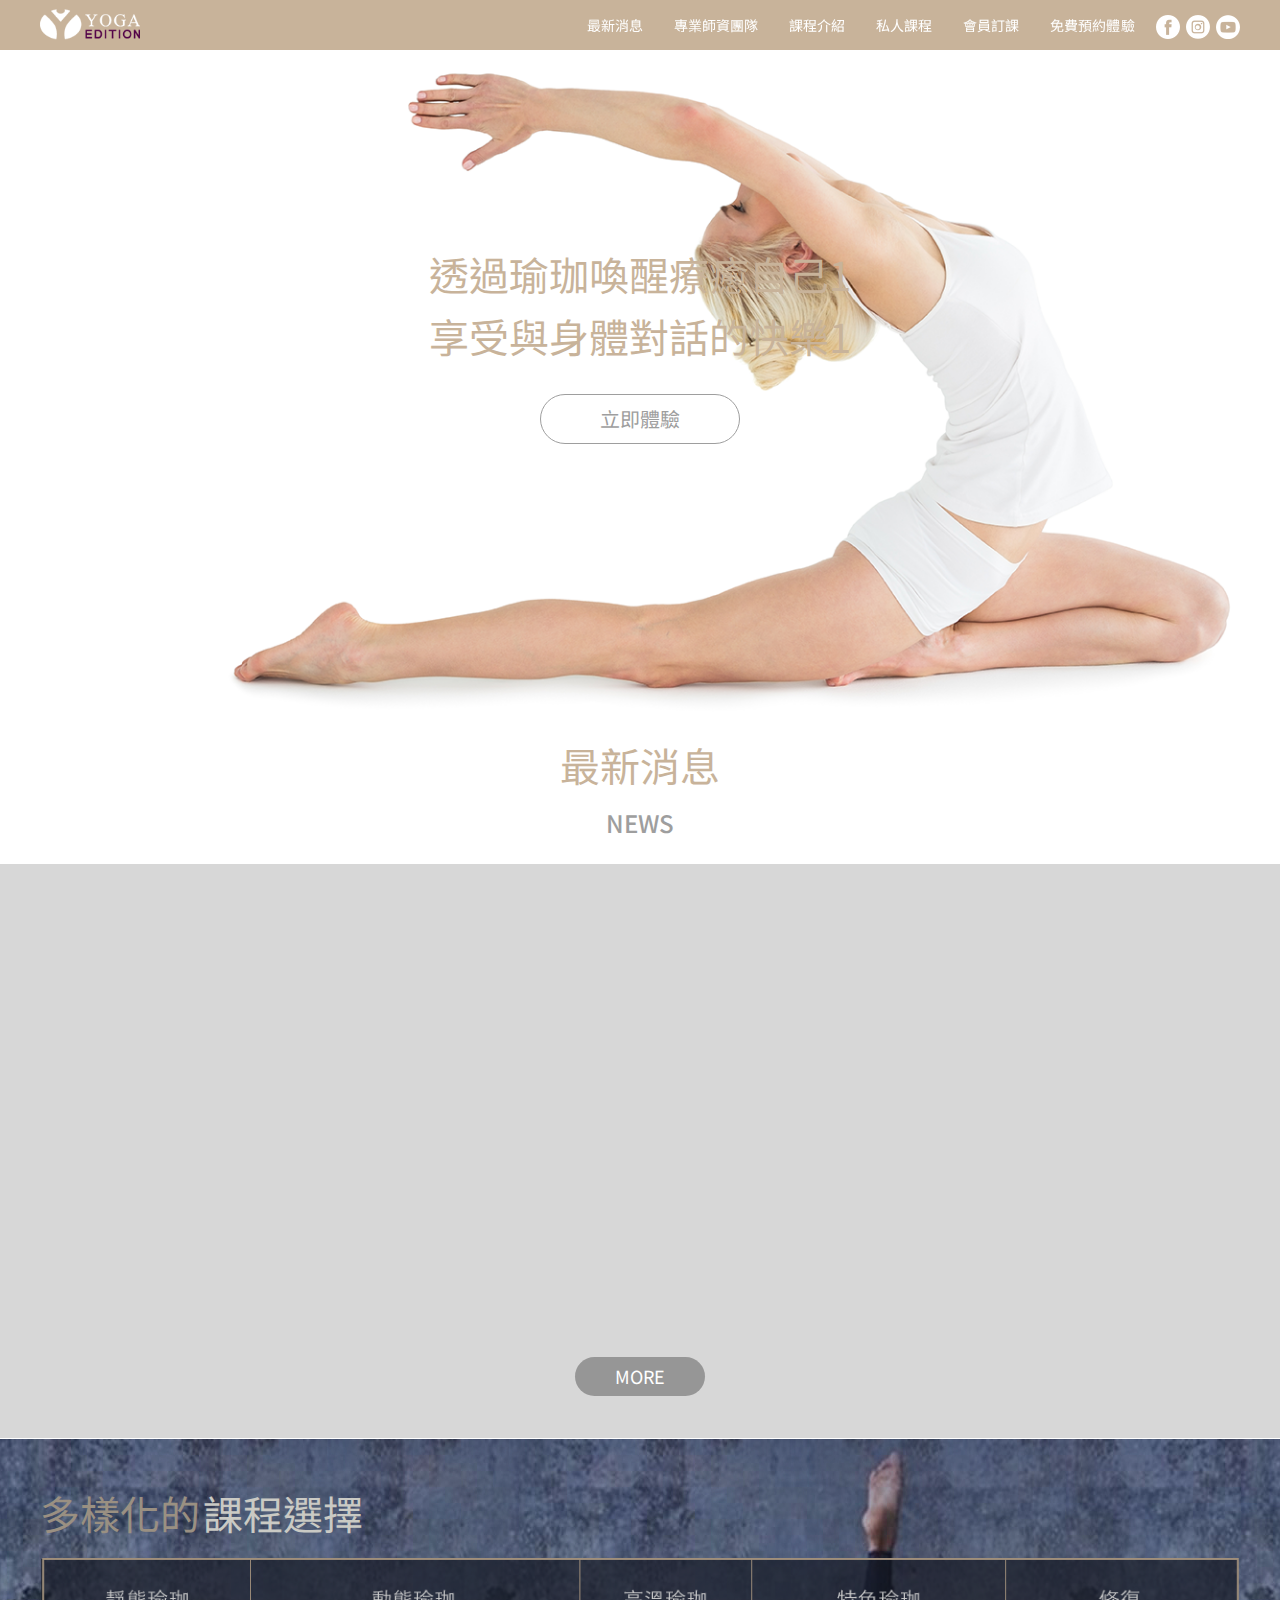
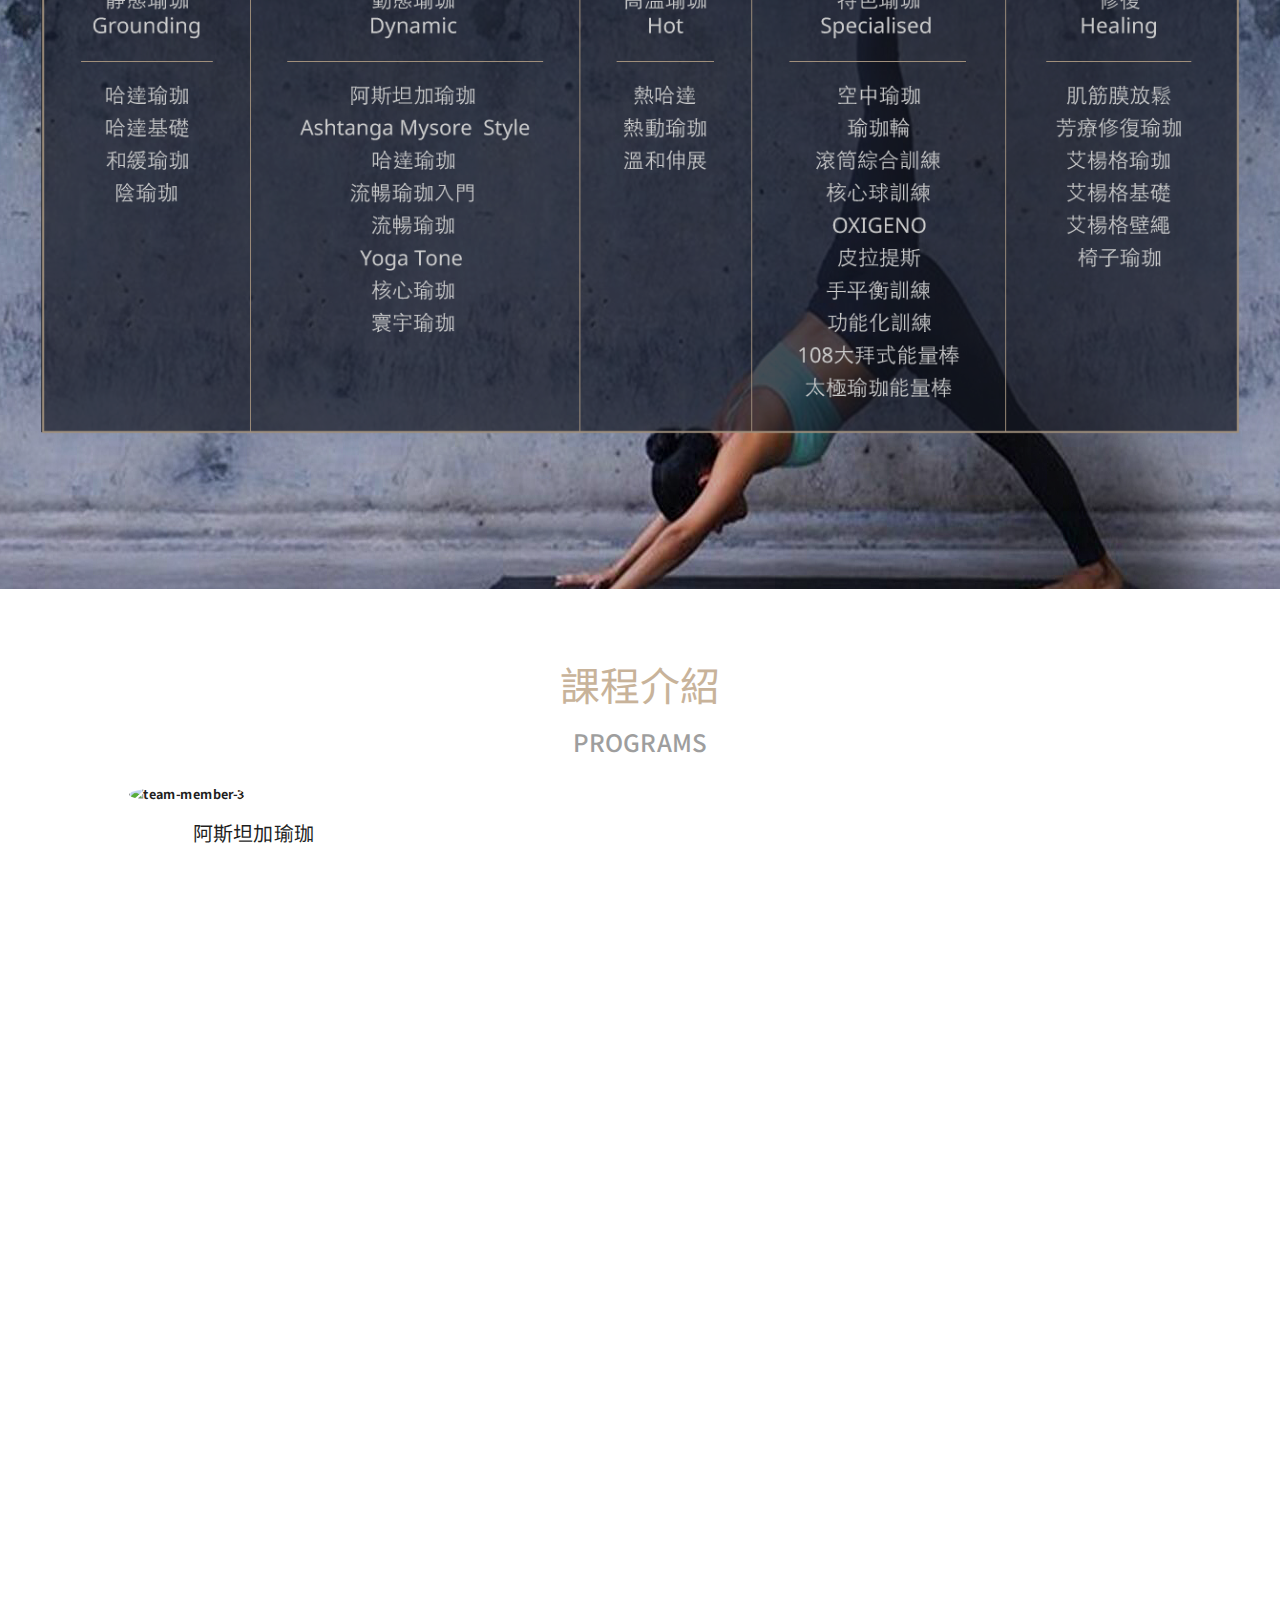
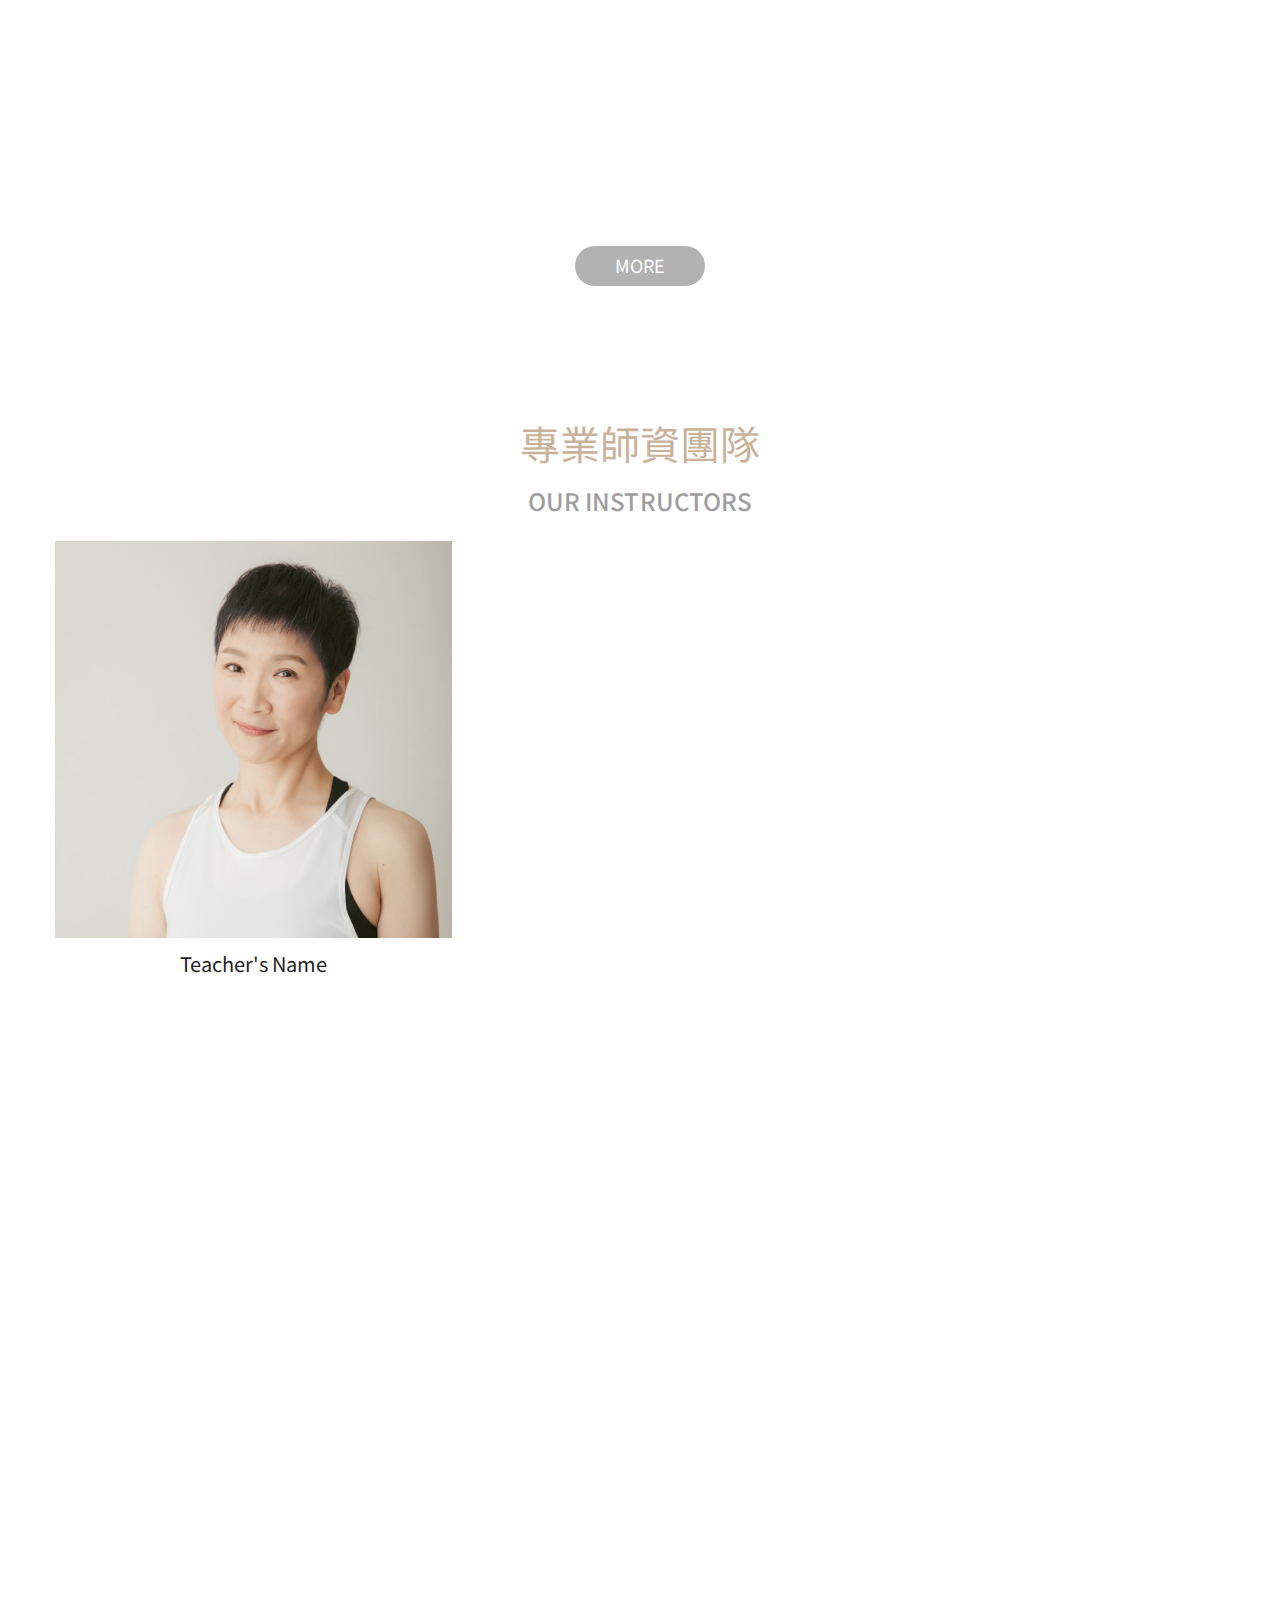
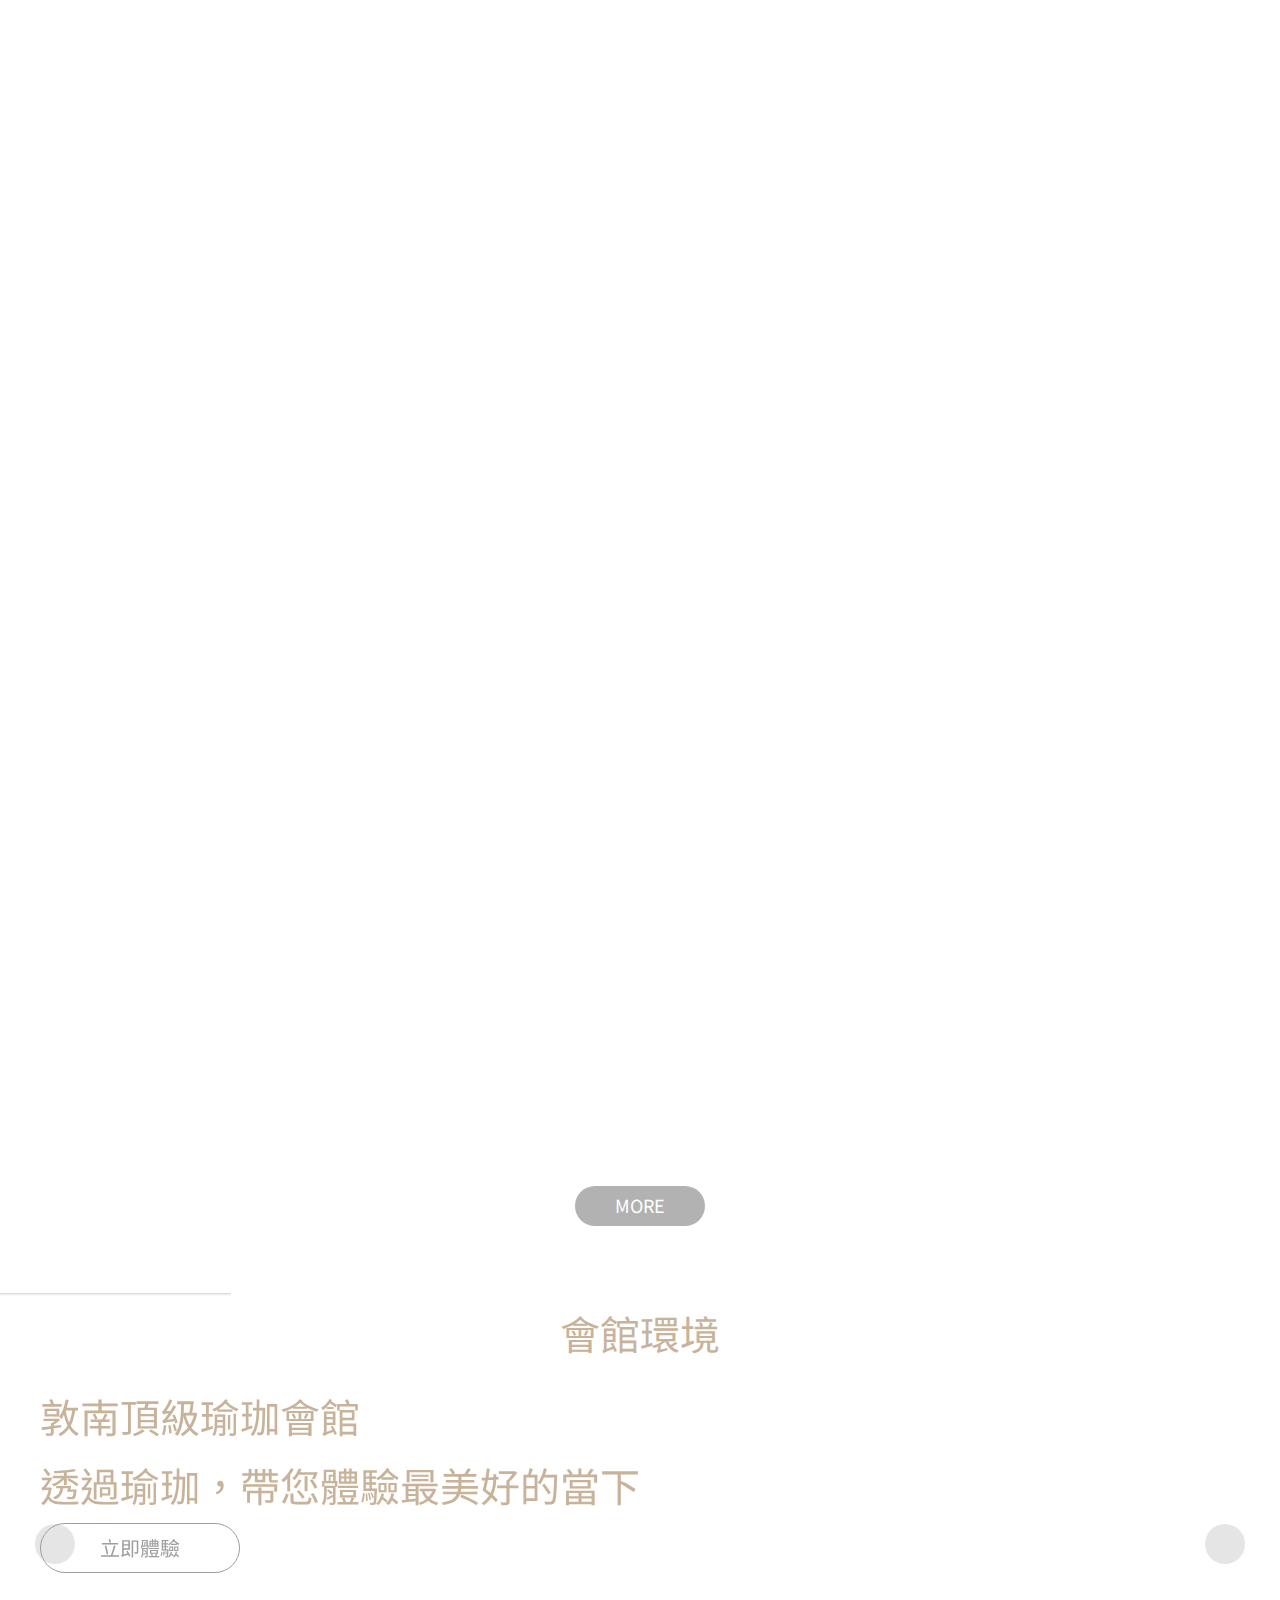
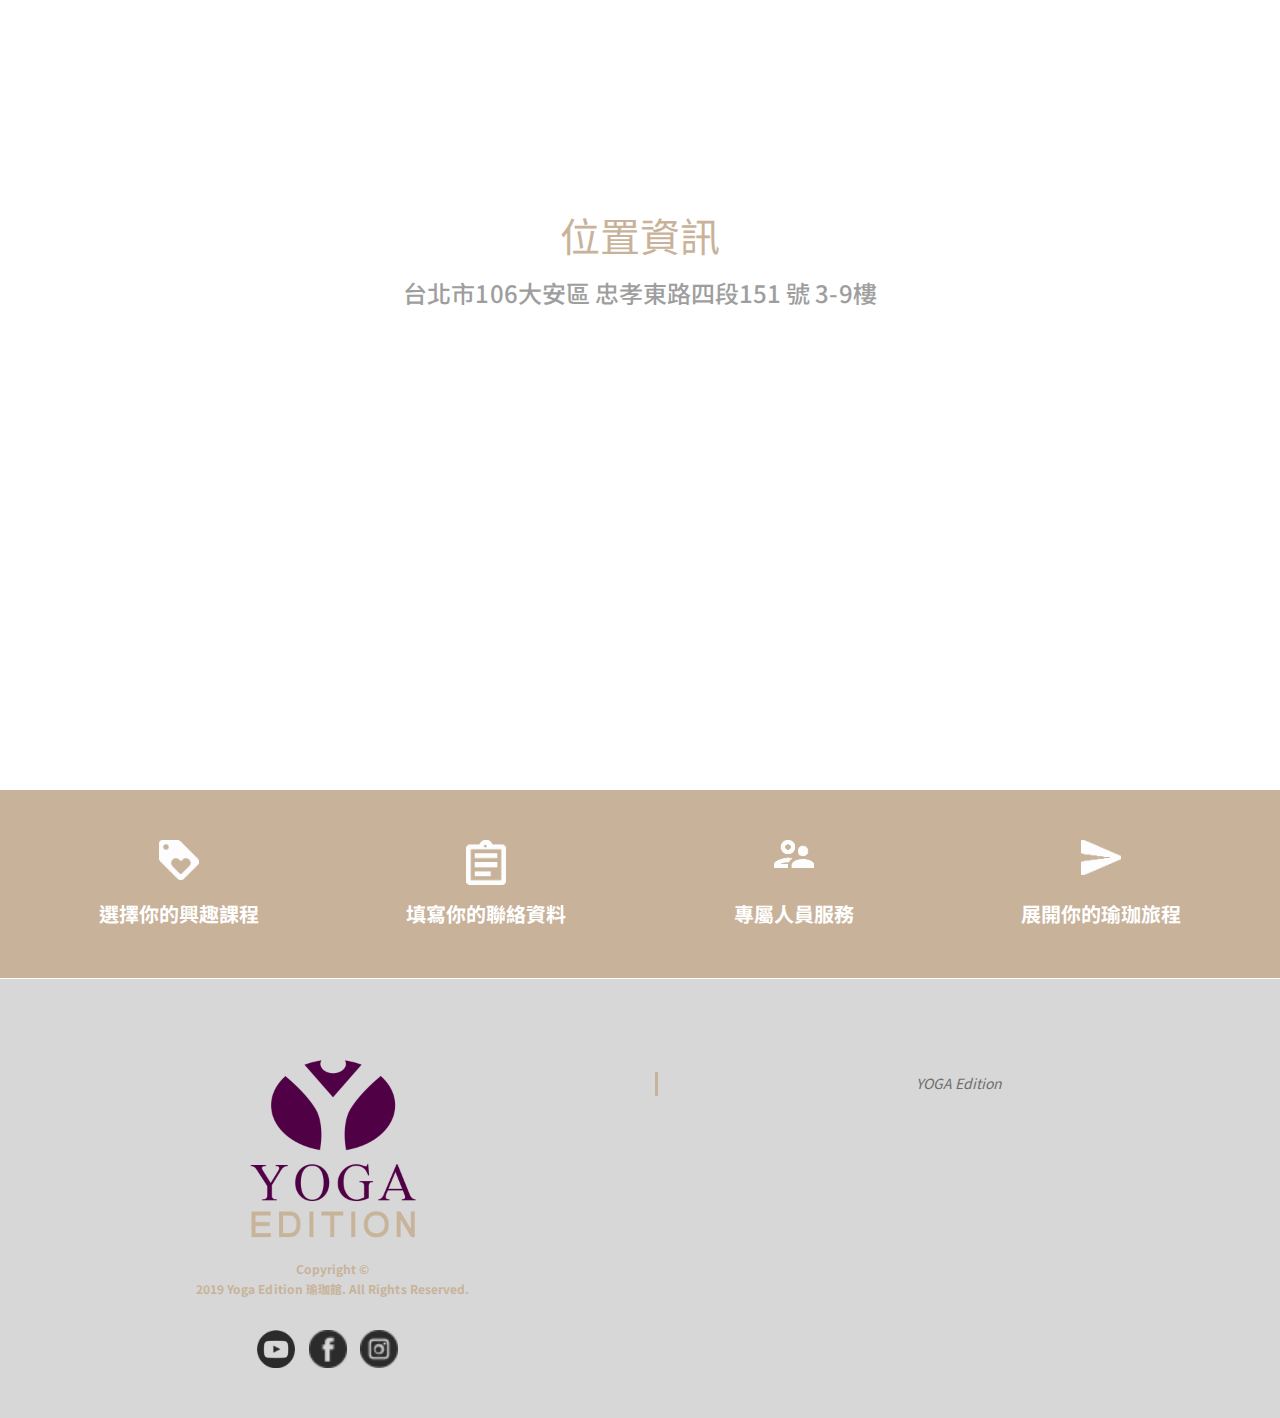
==== commit 43329ebc: "try slick js" ====
--- a/index.html
+++ b/index.html
@@ -16,6 +16,7 @@
     <title>Yoga Edition 瑜珈館</title>
     <link rel="shortcut icon" href="/Content/images/sys/2019110101322596518.png">
     <link href="https://fonts.googleapis.com/css?family=Noto+Sans+TC&display=swap&subset=chinese-traditional" rel="stylesheet">
+    <link rel='stylesheet' href='https://cdnjs.cloudflare.com/ajax/libs/slick-carousel/1.9.0/slick.min.css' type='text/css' media='all' />
     <link rel='stylesheet' href='/css/settings.css' type='text/css' media='all' />
     <link rel='stylesheet' href='/css/font-awesome.min.css' type='text/css' media='all' />
     <link rel='stylesheet' href='http://fonts.googleapis.com/css?family=Muli' type='text/css' media='all' />
@@ -41,17 +42,6 @@
 </head>
 
 <body data-spy="scroll">
-
-    <div id="preloader">
-        <img class="preloader__logo" src="/Content/images/sys/logo.png" alt="" />
-        <div class="preloader__progress">
-            <svg width="60px" height="60px" viewBox="0 0 80 80" xmlns="http://www.w3.org/2000/svg">
-                <path class="preloader__progress-circlebg" fill="none" stroke="#dddddd" stroke-width="4" stroke-linecap="round" d="M40,10C57.351,10,71,23.649,71,40.5S57.351,71,40.5,71 S10,57.351,10,40.5S23.649,10,40.5,10z" />
-                <path id='preloader__progress-circle' fill="none" stroke="#C7B399" stroke-width="4" stroke-linecap="round" stroke-dashoffset="192.61" stroke-dasharray="192.61 192.61" d="M40,10C57.351,10,71,23.649,71,40.5S57.351,71,40.5,71 S10,57.351,10,40.5S23.649,10,40.5,10z" />
-            </svg>
-        </div>
-    </div>
-
 
 
     <div id="wrapper" class="wide-wrap">
@@ -289,132 +279,31 @@
 
                     <!--siler-->
                     <div class="row">
-                        <div id="revslider">
-
-                            <ul>
-                                        <li data-transition="fade" data-slotamount="7" data-masterspeed="500" data-saveperformance="off" data-title="Intro">
-
-                                            <div class="aaa zzzzzz tp-caption " style="background-image:url(/images/2019121000531431231.png)"
-                                                 data-speed="800"
-                                                 data-easing="Power3.easeInOut">
-                                            </div>
-
-                                                    <div class="tp-caption blackmontserrat40 tp-resizeme rs-parallaxlevel-0"
-                                                         style="width:100%;text-align:center;color:#666666;font-weight:200; margin-bottom: 20px"
-                                                         data-y="200"
-                                                         data-customin="x:0;y:0;z:0;rotationX:0;rotationY:0;rotationZ:0;scaleX:0;scaleY:0;skewX:0;skewY:0;opacity:0;transformPerspective:600;transformOrigin:50% 50%;"
-                                                         data-speed="800"
-                                                         data-start="1800"
-                                                         data-easing="Power3.easeInOut"
-                                                         data-splitin="none"
-                                                         data-splitout="none"
-                                                         data-elementdelay="0.1"
-                                                         data-endelementdelay="0.1">
-                                                        敦南頂級瑜珈會館
-
-
-                                                    </div>
-                                                    <div class="tp-caption blackmontserrat40 tp-resizeme rs-parallaxlevel-0"
-                                                         style="width:100%;text-align:center;color:#666666;font-weight:200; margin-bottom: 20px"
-                                                         data-y="260"
-                                                         data-customin="x:0;y:0;z:0;rotationX:0;rotationY:0;rotationZ:0;scaleX:0;scaleY:0;skewX:0;skewY:0;opacity:0;transformPerspective:600;transformOrigin:50% 50%;"
-                                                         data-speed="800"
-                                                         data-start="1800"
-                                                         
-                                                         data-easing="Power3.easeInOut"
-                                                         data-splitin="none"
-                                                         data-splitout="none"
-                                                         data-elementdelay="0.1"
-                                                         data-endelementdelay="0.1">
-                                                        透過瑜珈，帶您體驗最美好的當下
-
-                                                    </div>
-
-                                            <div class="tp-caption blackmontserrat40  tp-resizeme rs-parallaxlevel-0"
-                                                 style="width:100%; text-align:center;font-weight:normal;font-weight:300;"
-                                                 data-y="350"
-                                                 data-customin="x:0;y:0;z:0;rotationX:0;rotationY:0;rotationZ:0;scaleX:0;scaleY:0;skewX:0;skewY:0;opacity:0;transformPerspective:600;transformOrigin:50% 50%;"
-                                                 data-speed="3000"
-                                                 data-start="2200"
-                                                 
-                                                 data-easing="Back.easeOut"
-                                                 data-splitin="none"
-                                                 data-splitout="none"
-                                                 data-elementdelay="0.1"
-                                                 data-endelementdelay="0.1">
-                                                <a href="http://www.truespa.com.tw/Home/Contact" class="btn btinput3 btn-style-round" >
-                                                    立即體驗
-                                                </a>
-                                            </div>
-
-
-
-                                        </li>
-                                        <li data-transition="fade" data-slotamount="7" data-masterspeed="500" data-saveperformance="off" data-title="Intro">
-
-                                            <div class="aaa zzzzzz tp-caption " style="background-image:url(/images/2019121000531431231.png)"
-                                                 data-speed="800"
-                                                 data-easing="Power3.easeInOut">
-                                            </div>
-                                
-
-                                                    <div class="tp-caption blackmontserrat40 tp-resizeme rs-parallaxlevel-0"
-                                                         style="width:100%;text-align:center;color:#666666;font-weight:200; margin-bottom: 20px"
-                                                         data-customin="x:0;y:0;z:0;rotationX:0;rotationY:0;rotationZ:0;scaleX:0;scaleY:0;skewX:0;skewY:0;opacity:0;transformPerspective:600;transformOrigin:50% 50%;"
-                                                         data-speed="800"
-                                                         data-start="1800"
-                                                         data-easing="Power3.easeInOut"
-                                                         data-splitin="none"
-                                                         data-splitout="none"
-                                                         data-elementdelay="0.1"
-                                                         data-endelementdelay="0.1">
-                                                        透過瑜珈喚醒療癒自己
-
-
-                                                    </div>
-                                                    <div class="tp-caption blackmontserrat40 tp-resizeme rs-parallaxlevel-0"
-                                                         style="width:100%;text-align:center;color:#666666;font-weight:200; margin-bottom: 20px"
-                                                         data-y="380"
-                                                         data-customin="x:0;y:0;z:0;rotationX:0;rotationY:0;rotationZ:0;scaleX:0;scaleY:0;skewX:0;skewY:0;opacity:0;transformPerspective:600;transformOrigin:50% 50%;"
-                                                         data-speed="800"
-                                                         data-start="1800"
-                                                         
-                                                         data-easing="Power3.easeInOut"
-                                                         data-splitin="none"
-                                                         data-splitout="none"
-                                                         data-elementdelay="0.1"
-                                                         data-endelementdelay="0.1">
-                                                        享受與身體對話的快樂
-
-                                                    </div>
-
-                                            <div class="tp-caption blackmontserrat40  tp-resizeme rs-parallaxlevel-0"
-                                                 style="width:100%; text-align:center;font-weight:normal;font-weight:300;"
-                                                 data-y="480"
-                                                 data-customin="x:0;y:0;z:0;rotationX:0;rotationY:0;rotationZ:0;scaleX:0;scaleY:0;skewX:0;skewY:0;opacity:0;transformPerspective:600;transformOrigin:50% 50%;"
-                                                 data-speed="3000"
-                                                 data-start="2200"
-                                                 
-                                                 data-easing="Back.easeOut"
-                                                 data-splitin="none"
-                                                 data-splitout="none"
-                                                 data-elementdelay="0.1"
-                                                 data-endelementdelay="0.1">
-                                                <a href="http://www.truespa.com.tw/Home/Contact" class="btn btinput3 btn-style-round" >
-                                                    立即體驗
-                                                </a>
-                                            </div>
-
-
-
-                                        </li>
-
-
-                            </ul>
-                            <div class="tp-bannertimer"></div>
-                        </div>
-                    </div>
-
+                        <div id="index_revslider">
+                                <div style="background-image:url(/images/2019121000531431231.png)">
+                                    <div class="sliderContent">
+                                        <img alt="" data-lazyload="/images/banner_Logo.png" src="/images/banner/dummy.png" />
+                                        <h2 class="f40">透過瑜珈喚醒療癒自己1</h2>
+                                        <h2  class="f40">享受與身體對話的快樂1</h2>
+                                        <a href="http://www.truespa.com.tw/Home/Contact" class="btn btinput3 btn-style-round">
+                                            立即體驗
+                                        </a>
+                                    </div>
+                                </div>
+                                <div style="background-image:url(/images/2019121000531431231.png)">
+                                    <div class="sliderContent">
+                                        <img alt="" data-lazyload="/images/banner_Logo.png" src="/images/banner/dummy.png" />
+                                        <h2 class="f40">透過瑜珈喚醒療癒自己2</h2>
+                                        <h2  class="f40">享受與身體對話的快樂2</h2>
+                                        <a href="http://www.truespa.com.tw/Home/Contact" class="btn btinput3 btn-style-round">
+                                            立即體驗
+                                        </a>
+                                    </div>
+                                </div>
+                        </div>
+                        
+                    </div>
+                    
                     
                     <div class="container">
                         <div class="row">
@@ -636,7 +525,7 @@
                                     <div class="main-content ">
                                         <div class="caroufredsel " data-scroll-fx="scroll" data-speed="3000" data-easing="swing" data-scroll-item="1" data-visible-min="1" data-visible-max="4" data-responsive="1" data-infinite="1" data-autoplay="1">
                                             <div class="caroufredsel-wrap">
-                                                <ul class="caroufredsel-items row">
+                                                <ul class="caroufredsel-items row three_img_slide">
                                                     <li class="caroufredsel-item col-md-4 col-sm-6">
                                                         <a href="/Course/List">
                                                             <div class="team-member1 team-member-below">
@@ -745,7 +634,7 @@
                                         <div class="caroufredsel " data-scroll-fx="scroll" data-speed="3000" data-easing="swing" data-scroll-item="1" data-visible-min="1" data-visible-max="5" data-responsive="1" data-infinite="1" data-autoplay="1">
 
                                             <div class="caroufredsel-wrap">
-                                                <ul class="caroufredsel-items row">
+                                                <ul class="caroufredsel-items row three_img_slide">
 
                                                     <li class="caroufredsel-item col-md-3 col-sm-6">
                                                         <a href="/Author/Detail/1">
@@ -866,68 +755,36 @@
                             </div>
 
                             
-                            <div id="revslider" style="height: 100%; max-height: none;" class="revslider-initialised tp-simpleresponsive">
-
-                                <ul class="tp-revslider-mainul" style="display: block; overflow: hidden; width: 100%; height: 100%; max-height: none;">
+                            <div style="height: 100%; max-height: none;">
+
+                                <ul id="env" class="tp-revslider-mainul" style="display: block; overflow: hidden; width: 100%; height: 100%; max-height: none;">
     
-                                            <li data-transition="fade" data-slotamount="7" data-masterspeed="500" data-saveperformance="off" data-title="Intro" class="tp-revslider-slidesli active-revslide current-sr-slide-visible" style="width: 100%; height: 100%; overflow: hidden; z-index: 20; visibility: inherit; opacity: 1;">
-    
-                                                <div class="aaa zzzzzz tp-caption  start" style="background-image: url(&quot;/Content/images/adv/2020010316452674166.jpg&quot;); transition: all 0s ease 0s; min-height: 0px; min-width: 0px; line-height: 9px; border-width: 0px; margin: 0px; padding: 0px; letter-spacing: 0px; font-size: 5px; backface-visibility: visible; visibility: visible; opacity: 1; transform: matrix3d(1, 0, 0, 0, 0, 1, 0, 0, 0, 0, 1, -0.0025, 0, 0, 0, 1);" data-speed="800" data-easing="Power3.easeInOut">
-                                                </div>
-    
-                                                
-    
-                                    
-    
-                                                        <div class="tp-caption blackmontserrat40 tp-resizeme rs-parallaxlevel-0 start" style="width: 100%; text-align: center; color: rgb(102, 102, 102); font-weight: 200; transition: all 0s ease 0s; min-height: 0px; min-width: 0px; line-height: 15px; border-width: 0px; margin: 0px; padding: 0px; letter-spacing: 0px; font-size: 15px; top: 398.359px; backface-visibility: visible; visibility: visible; opacity: 1; transform: matrix3d(1, 0, 0, 0, 0, 1, 0, 0, 0, 0, 1, -0.0025, 0, 0, 0, 1);" data-y="330" data-customin="x:0;y:0;z:0;rotationX:0;rotationY:0;rotationZ:0;scaleX:0;scaleY:0;skewX:0;skewY:0;opacity:0;transformPerspective:600;transformOrigin:50% 50%;" data-speed="800" data-start="1800" data-easing="Power3.easeInOut" data-splitin="none" data-splitout="none" data-elementdelay="0.1" data-endelementdelay="0.1">
-                                                            敦南頂級瑜珈會館
-    
-    
-                                                        </div>
-                                                        <div class="tp-caption blackmontserrat40 tp-resizeme rs-parallaxlevel-0 start" style="width: 100%; text-align: center; color: rgb(102, 102, 102); font-weight: 200; transition: all 0s ease 0s; min-height: 0px; min-width: 0px; line-height: 15px; border-width: 0px; margin: 0px; padding: 0px; letter-spacing: 0px; font-size: 15px; top: 417.333px; backface-visibility: visible; visibility: visible; opacity: 1; transform: matrix3d(1, 0, 0, 0, 0, 1, 0, 0, 0, 0, 1, -0.0025, 0, 0, 0, 1);" data-y="380" data-customin="x:0;y:0;z:0;rotationX:0;rotationY:0;rotationZ:0;scaleX:0;scaleY:0;skewX:0;skewY:0;opacity:0;transformPerspective:600;transformOrigin:50% 50%;" data-speed="800" data-start="1800" data-easing="Power3.easeInOut" data-splitin="none" data-splitout="none" data-elementdelay="0.1" data-endelementdelay="0.1">
-                                                            透過瑜珈，帶您體驗最美好的當下
-    
-                                                        </div>
-    
-                                                <div class="tp-caption blackmontserrat40  tp-resizeme rs-parallaxlevel-0 start" style="width: 100%; text-align: center; font-weight: 300; transition: all 0s ease 0s; min-height: 0px; min-width: 0px; line-height: 15px; border-width: 0px; margin: 0px; padding: 0px; letter-spacing: 0px; font-size: 15px; top: 436.308px; backface-visibility: visible; visibility: visible; opacity: 0.672086; transform: matrix3d(1, 0, 0, 0, 0, 1, 0, 0, 0, 0, 1, -0.00214, 0, 0, 0, 1);" data-y="430" data-customin="x:0;y:0;z:0;rotationX:0;rotationY:0;rotationZ:0;scaleX:0;scaleY:0;skewX:0;skewY:0;opacity:0;transformPerspective:600;transformOrigin:50% 50%;" data-speed="3000" data-start="2200" data-easing="Back.easeOut" data-splitin="none" data-splitout="none" data-elementdelay="0.1" data-endelementdelay="0.1">
-                                                    <a href="http://www.truespa.com.tw/Home/Contact" class="btn btinput3 btn-style-round" style="transition: all 0.2s ease-out 0s; min-height: 0px; min-width: 75.8974px; line-height: 18px; border-width: 0px; margin: 3.79487px 0px 0px; padding: 0px 11px; letter-spacing: 0px; font-size: 6px;">
-                                                        立即體驗
-                                                    </a>
-                                                </div>
-    
-    
-    
-                                            </li>
-                                            <li data-transition="fade" data-slotamount="7" data-masterspeed="500" data-saveperformance="off" data-title="Intro" class="tp-revslider-slidesli active-revslide" style="width: 100%; height: 100%; overflow: hidden; visibility: hidden; opacity: 0; z-index: 18;">
-    
-                                                <div class="aaa zzzzzz tp-caption  start" style="background-image: url(&quot;/Content/images/adv/2019121716450361478.jpg&quot;); transition: all 0s ease 0s; min-height: 0px; min-width: 0px; line-height: 9px; border-width: 0px; margin: 0px; padding: 0px; letter-spacing: 0px; font-size: 5px; backface-visibility: visible; visibility: visible; opacity: 0; transform: matrix3d(1, 0, 0, 0, 0, 1, 0, 0, 0, 0, 1, -0.00166, 0, 0, 0, 1);" data-speed="800" data-easing="Power3.easeInOut">
-                                                </div>
-    
-                                                
-    
-                                    
-    
-                                                        <div class="tp-caption blackmontserrat40 tp-resizeme rs-parallaxlevel-0 start" style="width: 100%; text-align: center; color: rgb(102, 102, 102); font-weight: 200; transition: all 0s ease 0s; min-height: 0px; min-width: 0px; line-height: 15px; border-width: 0px; margin: 0px; padding: 0px; letter-spacing: 0px; font-size: 15px; top: 398.359px; backface-visibility: visible; visibility: visible; opacity: 0; transform: matrix3d(1, 0, 0, 0, 0, 1, 0, 0, 0, 0, 1, -0.00166, 0, 0, 0, 1);" data-y="330" data-customin="x:0;y:0;z:0;rotationX:0;rotationY:0;rotationZ:0;scaleX:0;scaleY:0;skewX:0;skewY:0;opacity:0;transformPerspective:600;transformOrigin:50% 50%;" data-speed="800" data-start="1800" data-easing="Power3.easeInOut" data-splitin="none" data-splitout="none" data-elementdelay="0.1" data-endelementdelay="0.1">
-                                                            透過瑜珈喚醒療癒自己
-    
-    
-                                                        </div>
-                                                        <div class="tp-caption blackmontserrat40 tp-resizeme rs-parallaxlevel-0 start" style="width: 100%; text-align: center; color: rgb(102, 102, 102); font-weight: 200; transition: all 0s ease 0s; min-height: 0px; min-width: 0px; line-height: 15px; border-width: 0px; margin: 0px; padding: 0px; letter-spacing: 0px; font-size: 15px; top: 417.333px; backface-visibility: visible; visibility: visible; opacity: 0; transform: matrix3d(1, 0, 0, 0, 0, 1, 0, 0, 0, 0, 1, -0.00166, 0, 0, 0, 1);" data-y="380" data-customin="x:0;y:0;z:0;rotationX:0;rotationY:0;rotationZ:0;scaleX:0;scaleY:0;skewX:0;skewY:0;opacity:0;transformPerspective:600;transformOrigin:50% 50%;" data-speed="800" data-start="1800" data-easing="Power3.easeInOut" data-splitin="none" data-splitout="none" data-elementdelay="0.1" data-endelementdelay="0.1">
-                                                            享受與身體對話的快樂
-    
-                                                        </div>
-    
-                                                <div class="tp-caption blackmontserrat40  tp-resizeme rs-parallaxlevel-0 start" style="width: 100%; text-align: center; font-weight: 300; transition: all 0s ease 0s; min-height: 0px; min-width: 0px; line-height: 15px; border-width: 0px; margin: 0px; padding: 0px; letter-spacing: 0px; font-size: 15px; top: 436.308px; backface-visibility: visible; visibility: visible; opacity: -0.00416967; transform: matrix3d(1, 0, 0, 0, 0, 1, 0, 0, 0, 0, 1, -0.00166, 0, 0, 0, 1);" data-y="430" data-customin="x:0;y:0;z:0;rotationX:0;rotationY:0;rotationZ:0;scaleX:0;scaleY:0;skewX:0;skewY:0;opacity:0;transformPerspective:600;transformOrigin:50% 50%;" data-speed="3000" data-start="2200" data-easing="Back.easeOut" data-splitin="none" data-splitout="none" data-elementdelay="0.1" data-endelementdelay="0.1">
-                                                    <a href="http://www.truespa.com.tw/Home/Contact" class="btn btinput3 btn-style-round" style="transition: all 0.2s ease-out 0s; min-height: 0px; min-width: 75.8974px; line-height: 18px; border-width: 0px; margin: 3.79487px 0px 0px; padding: 0px 11px; letter-spacing: 0px; font-size: 6px;">
-                                                        立即體驗
-                                                    </a>
-                                                </div>
-    
-    
-    
-                                            </li>
-    
-    
+                                    <li style="background-image: url(&quot;/Content/images/adv/2020010316452674166.jpg&quot;); transition: all 0s ease 0s; min-height: 0px; min-width: 0px; line-height: 9px; border-width: 0px; margin: 0px; padding: 0px; letter-spacing: 0px; font-size: 5px; backface-visibility: visible; visibility: visible; opacity: 1; transform: matrix3d(1, 0, 0, 0, 0, 1, 0, 0, 0, 0, 1, -0.0025, 0, 0, 0, 1);">
+                                        <div class="sliderContent">
+                                            <h2>
+                                                敦南頂級瑜珈會館
+                                            </h2>
+                                            <h2>
+                                                透過瑜珈，帶您體驗最美好的當下
+                                            </h2>
+                                            <a href="http://www.truespa.com.tw/Home/Contact" class="btn btinput3 btn-style-round">
+                                                立即體驗
+                                            </a>
+                                        </div>
+                                    </li style="background-image: url(&quot;/Content/images/adv/2020010316452674166.jpg&quot;); transition: all 0s ease 0s; min-height: 0px; min-width: 0px; line-height: 9px; border-width: 0px; margin: 0px; padding: 0px; letter-spacing: 0px; font-size: 5px; backface-visibility: visible; visibility: visible; opacity: 1; transform: matrix3d(1, 0, 0, 0, 0, 1, 0, 0, 0, 0, 1, -0.0025, 0, 0, 0, 1);">
+                                    <li style="background-image: url(&quot;/Content/images/adv/2019121716450361478.jpg&quot;); transition: all 0s ease 0s; min-height: 0px; min-width: 0px; line-height: 9px; border-width: 0px; margin: 0px; padding: 0px; letter-spacing: 0px; font-size: 5px; backface-visibility: visible; visibility: visible; opacity: 0; transform: matrix3d(1, 0, 0, 0, 0, 1, 0, 0, 0, 0, 1, -0.00166, 0, 0, 0, 1);">
+                                        <div class="sliderContent">
+                                            <h2>
+                                                透過瑜珈喚醒療癒自己
+                                            </h2>
+                                            <h2>
+                                                享受與身體對話的快樂
+                                            </h2>
+                                            <a href="http://www.truespa.com.tw/Home/Contact" class="btn btinput3 btn-style-round" style="transition: all 0.2s ease-out 0s; min-height: 0px; min-width: 75.8974px; line-height: 18px; border-width: 0px; margin: 3.79487px 0px 0px; padding: 0px 11px; letter-spacing: 0px; font-size: 6px;">
+                                                立即體驗
+                                            </a>
+                                        </div>
+                                    </li>
                                 </ul>
                                 <div class="tp-bannertimer" style="width: 17.6%; visibility: visible; backface-visibility: visible; transform: translate3d(0px, 0px, 0px);"></div>
                             <div class="tp-loader spinner3" style="display: none;"><div class="dot1"></div><div class="dot2"></div><div class="bounce1"></div><div class="bounce2"></div><div class="bounce3"></div></div></div>
@@ -1136,7 +993,7 @@
     <div class="sitesao-preview__loading">
         <div class="sitesao-preview__loading__animation"><i></i><i></i><i></i><i></i></div>
     </div>
-
+    
     <script type='text/javascript' src='/js/libs/jquery.js'></script>
     <script type='text/javascript' src='/js/libs/jquery-migrate.min.js'></script>
     <script type='text/javascript' src='/js/libs/jquery.themepunch.tools.min.js'></script>
@@ -1154,124 +1011,35 @@
     <script type='text/javascript' src='/js/libs/isotope.pkgd.min.js'></script>
     <script type='text/javascript' src='/js/libs/jquery.magnific-popup.min.js'></script>
     <script type='text/javascript' src='/js/libs/jquery.countTo.min.js'></script>
+    
 
     <script type='text/javascript' src='/js/skin-selector.js'></script>
 
     <script type='text/javascript' src='/js/script.js'></script>
+
+    <script src="https://code.jquery.com/jquery-2.2.0.min.js" type="text/javascript"></script>
+    <script src="/js/libs/slick.js" type="text/javascript" charset="utf-8"></script>
+
     <script type="text/javascript">
-        /******************************************
-           -  PREPARE PLACEHOLDER FOR SLIDER   -
-        ******************************************/
-
-        var setREVStartSize = function () {
-            var tpopt = new Object();
-            tpopt.startwidth = 1170;
-            tpopt.startheight = 500;
-            tpopt.container = jQuery('#revslider');
-            tpopt.fullScreen = "on";
-            tpopt.forceFullWidth = "on";
-
-            tpopt.container.closest(".rev_slider_wrapper").css({ height: tpopt.container.height() }); tpopt.width = parseInt(tpopt.container.width(), 0); tpopt.height = parseInt(tpopt.container.height(), 0); tpopt.bw = tpopt.width / tpopt.startwidth; tpopt.bh = tpopt.height / tpopt.startheight; if (tpopt.bh > tpopt.bw) tpopt.bh = tpopt.bw; if (tpopt.bh < tpopt.bw) tpopt.bw = tpopt.bh; if (tpopt.bw < tpopt.bh) tpopt.bh = tpopt.bw; if (tpopt.bh > 1) { tpopt.bw = 1; tpopt.bh = 1 } if (tpopt.bw > 1) { tpopt.bw = 1; tpopt.bh = 1 } tpopt.height = Math.round(tpopt.startheight * (tpopt.width / tpopt.startwidth)); if (tpopt.height > tpopt.startheight && tpopt.autoHeight != "on") tpopt.height = tpopt.startheight; if (tpopt.fullScreen == "on") { tpopt.height = tpopt.bw * tpopt.startheight; var cow = tpopt.container.parent().width(); var coh = jQuery(window).height(); if (tpopt.fullScreenOffsetContainer != undefined) { try { var offcontainers = tpopt.fullScreenOffsetContainer.split(","); jQuery.each(offcontainers, function (e, t) { coh = coh - jQuery(t).outerHeight(true); if (coh < tpopt.minFullScreenHeight) coh = tpopt.minFullScreenHeight }) } catch (e) { } } tpopt.container.parent().height(coh); tpopt.container.height(coh); tpopt.container.closest(".rev_slider_wrapper").height(coh); tpopt.container.closest(".forcefullwidth_wrapper_tp_banner").find(".tp-fullwidth-forcer").height(coh); tpopt.container.css({ height: "100%" }); tpopt.height = coh; } else { tpopt.container.height(tpopt.height); tpopt.container.closest(".rev_slider_wrapper").height(tpopt.height); tpopt.container.closest(".forcefullwidth_wrapper_tp_banner").find(".tp-fullwidth-forcer").height(tpopt.height); }
-        };
-
-        /* CALL PLACEHOLDER */
-        setREVStartSize();
-
-
-        var tpj = jQuery;
-        tpj.noConflict();
-        var revapi9;
-
-        tpj(document).ready(function () {
-
-            if (tpj('#revslider').revolution == undefined) {
-
-                revslider_showDoubleJqueryError('#revslider');
-            } else {
-
-                revapi9 = tpj('#revslider').show().revolution(
-                    {
-                        dottedOverlay: "none",
-                        delay: 100000,
-                        startwidth: 1170,
-                        startheight: 500,
-                        hideThumbs: 200,
-
-                        thumbWidth: 100,
-                        thumbHeight: 50,
-                        thumbAmount: 2,
-
-
-                        simplifyAll: "off",
-
-                        navigationType: "bullet",
-                        navigationArrows: "solo",
-                        navigationStyle: "preview5",
-
-                        touchenabled: "on",
-                        onHoverStop: "off",
-                        nextSlideOnWindowFocus: "off",
-
-                        swipe_threshold: 0.7,
-                        swipe_min_touches: 1,
-                        drag_block_vertical: false,
-
-                        parallax: "mouse",
-                        parallaxBgFreeze: "on",
-                        parallaxLevels: [7, 4, 3, 2, 5, 4, 3, 2, 1, 0],
-
-
-                        keyboardNavigation: "off",
-
-                        navigationHAlign: "center",
-                        navigationVAlign: "bottom",
-                        navigationHOffset: 0,
-                        navigationVOffset: 20,
-
-                        soloArrowLeftHalign: "left",
-                        soloArrowLeftValign: "center",
-                        soloArrowLeftHOffset: 20,
-                        soloArrowLeftVOffset: 0,
-
-                        soloArrowRightHalign: "right",
-                        soloArrowRightValign: "center",
-                        soloArrowRightHOffset: 20,
-                        soloArrowRightVOffset: 0,
-
-                        shadow: 0,
-                        fullWidth: "off",
-                        fullScreen: "on",
-
-                        spinner: "spinner3",
-
-                        stopLoop: "off",
-                        stopAfterLoops: -1,
-                        stopAtSlide: -1,
-
-                        shuffle: "off",
-
-
-                        //forceFullWidth: "on",
-                        fullScreenAlignForce: "off",
-                        minFullScreenHeight: "400",
-
-                        hideThumbsOnMobile: "off",
-                        hideNavDelayOnMobile: 1500,
-                        hideBulletsOnMobile: "off",
-                        hideArrowsOnMobile: "off",
-                        hideThumbsUnderResolution: 0,
-
-                        fullScreenOffsetContainer: ".headerwrap, .headertopwrap",
-                        fullScreenOffset: "",
-                        hideSliderAtLimit: 0,
-                        hideCaptionAtLimit: 0,
-                        hideAllCaptionAtLilmit: 0,
-                        startWithSlide: 0
-                    });
-
-
-
-            }
+        $(function(){
+            $('#index_revslider, #env').slick({
+                slidesToShow: 1,
+                infinite: true,
+                speed: 500,
+                fade: true,
+                cssEase: 'linear'
+            });
+
+            $('.three_img_slide').slick({
+                slidesToShow: 1,
+                infinite: true,
+                speed: 500,
+                fade: true,
+                cssEase: 'linear',
+                slidesToShow: 3,
+                arrows: false,
+            });
+
         });   /*ready*/
     </script>
 
--- a/css/settings.css
+++ b/css/settings.css
@@ -3521,6 +3521,8 @@
 
 
 .tp-caption img {
+    min-width: 60px;
+    height: auto !important;
     background: transparent;
     -ms-filter: "progid:DXImageTransform.Microsoft.gradient(startColorstr=#00FFFFFF,endColorstr=#00FFFFFF)";
     filter: progid:DXImageTransform.Microsoft.gradient(startColorstr=#00FFFFFF,endColorstr=#00FFFFFF);
--- a/css/style.css
+++ b/css/style.css
@@ -24798,9 +24798,10 @@
 
 
   .bgImg {
-      background-size: cover;
-      background-position: center;
-      background-repeat: no-repeat;
+    width: 100%;
+    background-size: cover;
+    background-position: center;
+    background-repeat: no-repeat;
   }
 /* home */
 
--- a/css/yago.css
+++ b/css/yago.css
@@ -77,6 +77,54 @@
   right: 20px;
 }
 
+#index_revslider {
+  text-align: center;
+  position: relative;
+}
+
+#index_revslider h2 {
+  display: block;
+  margin-top: 10px;
+}
+
+#index_revslider a {
+  margin-top: 20px;
+}
+
+#index_revslider div{
+  background-size: cover;
+  background-position: center;
+  background-repeat: no-repeat;
+  height: 80vh;
+}
+
+button.slick-arrow {
+  width: 40px;
+  height: 40px;
+  text-indent: -99999px;
+  -webkit-appearance: none;
+  border: none;
+  background-color: rgba(0,0,0,.1);
+  border-radius: 50%;
+  top: 50%;
+  position: absolute;
+  z-index: 400;
+}
+
+button.slick-next{
+  right: 50px;
+}
+
+button.slick-prev{
+  left: 50px;
+}
+
+@media (min-width: 769px) {
+  button.slick-arrow:hover {
+      opacity: .3;
+  }
+}
+
 @media (min-width: 480px) {
   .section-background-bottom1 {
     background: #d7d7d7;
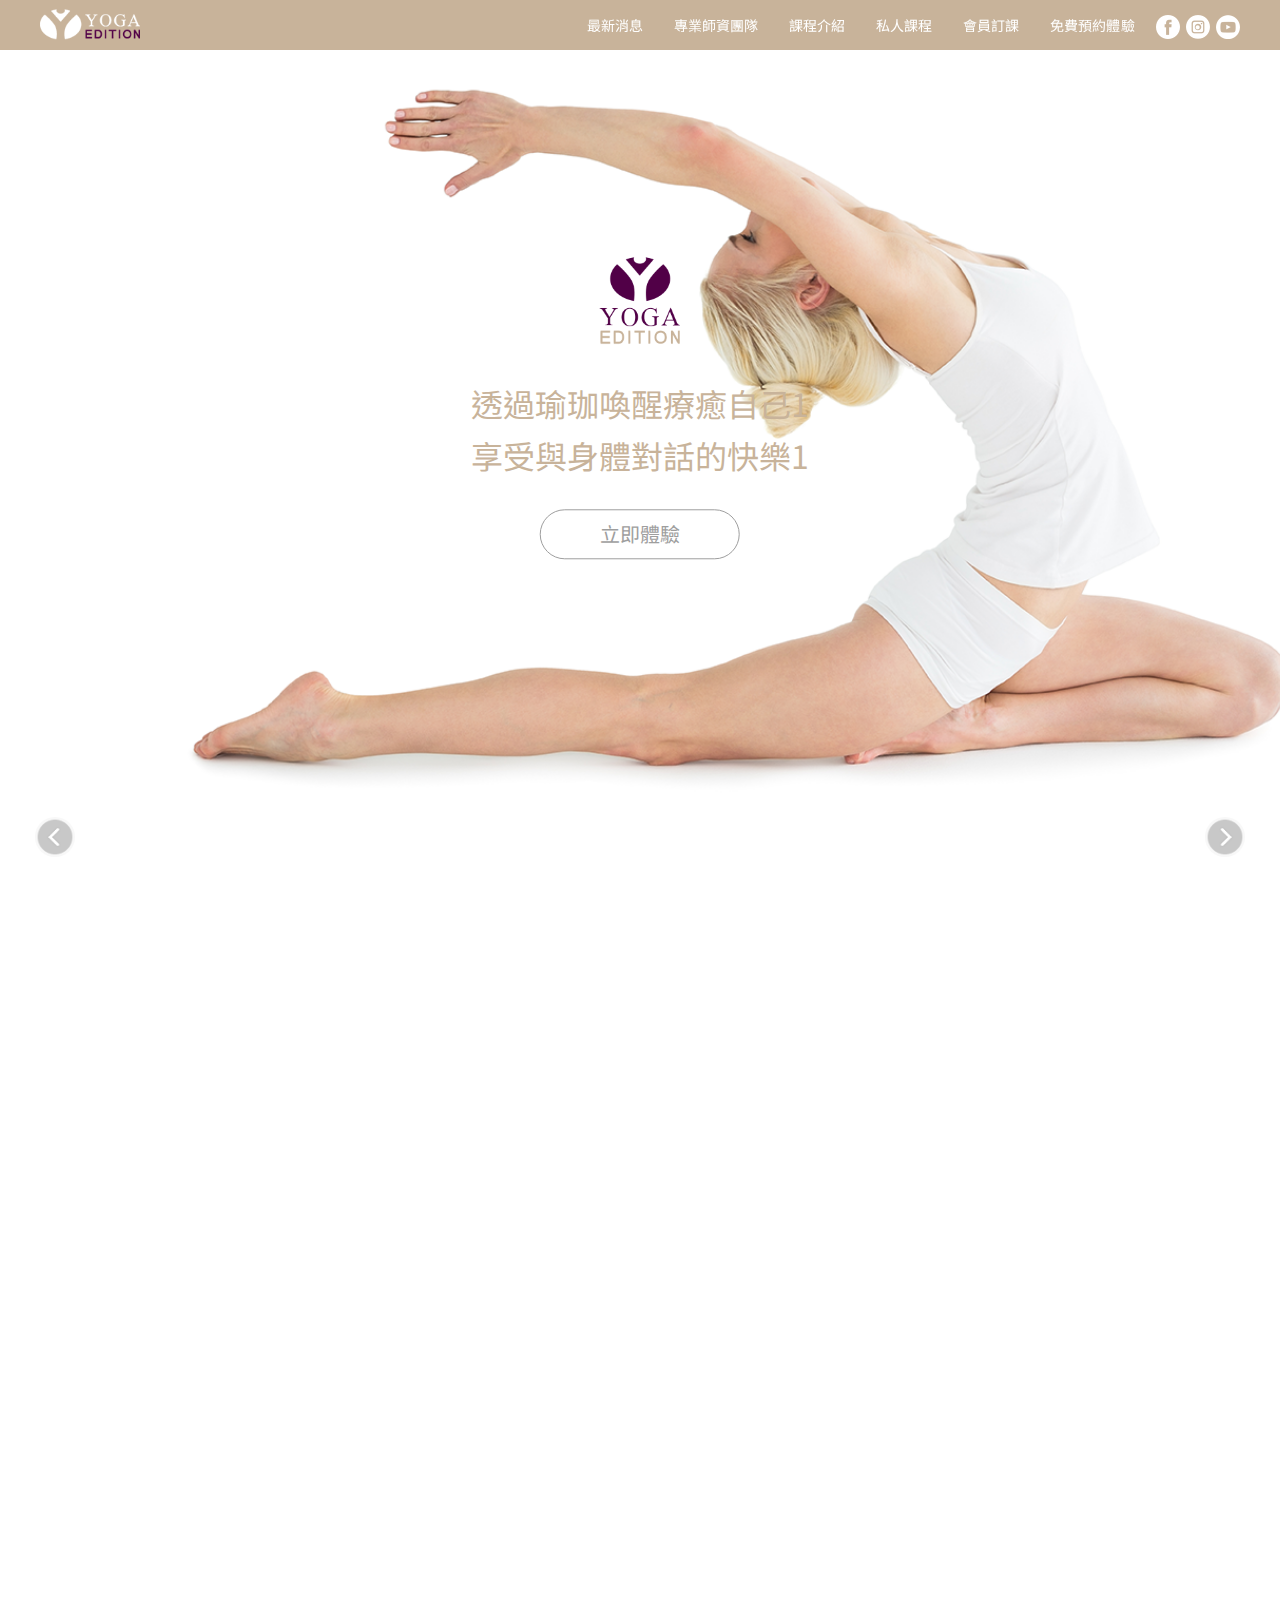
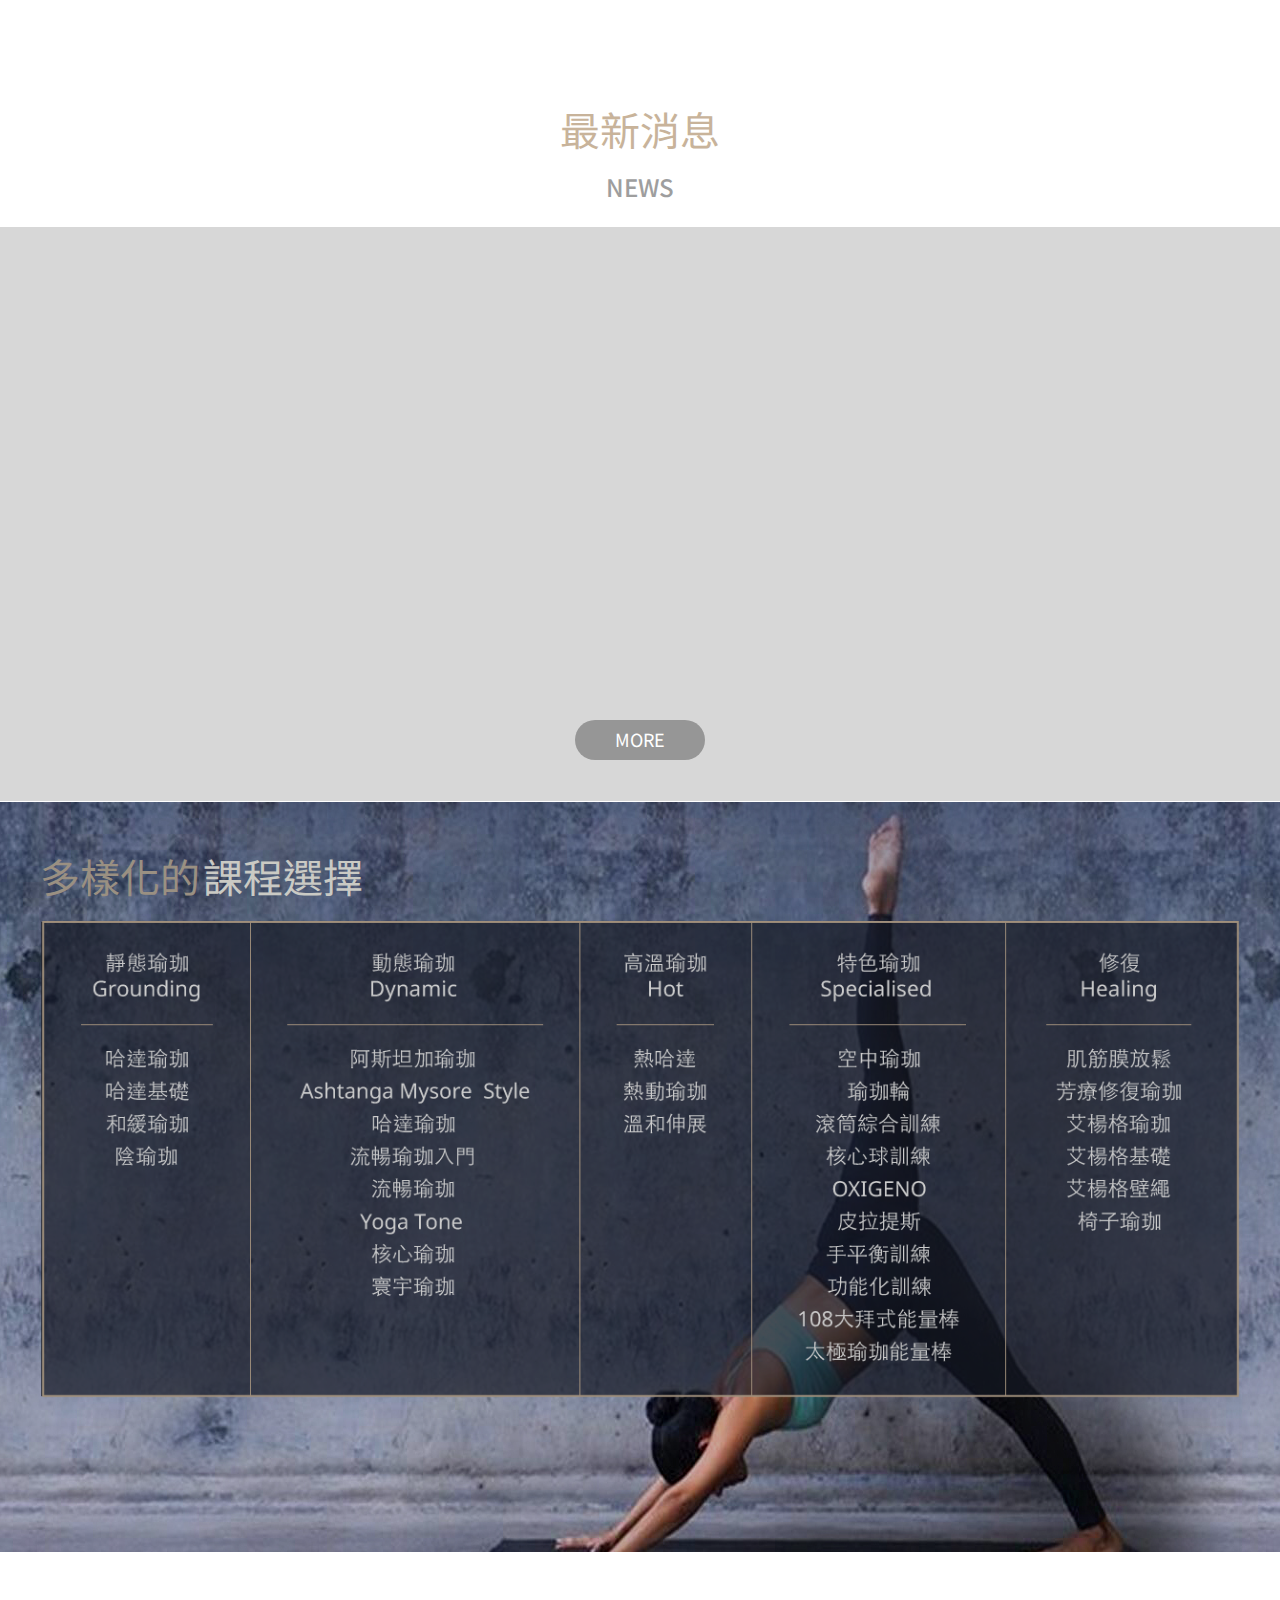
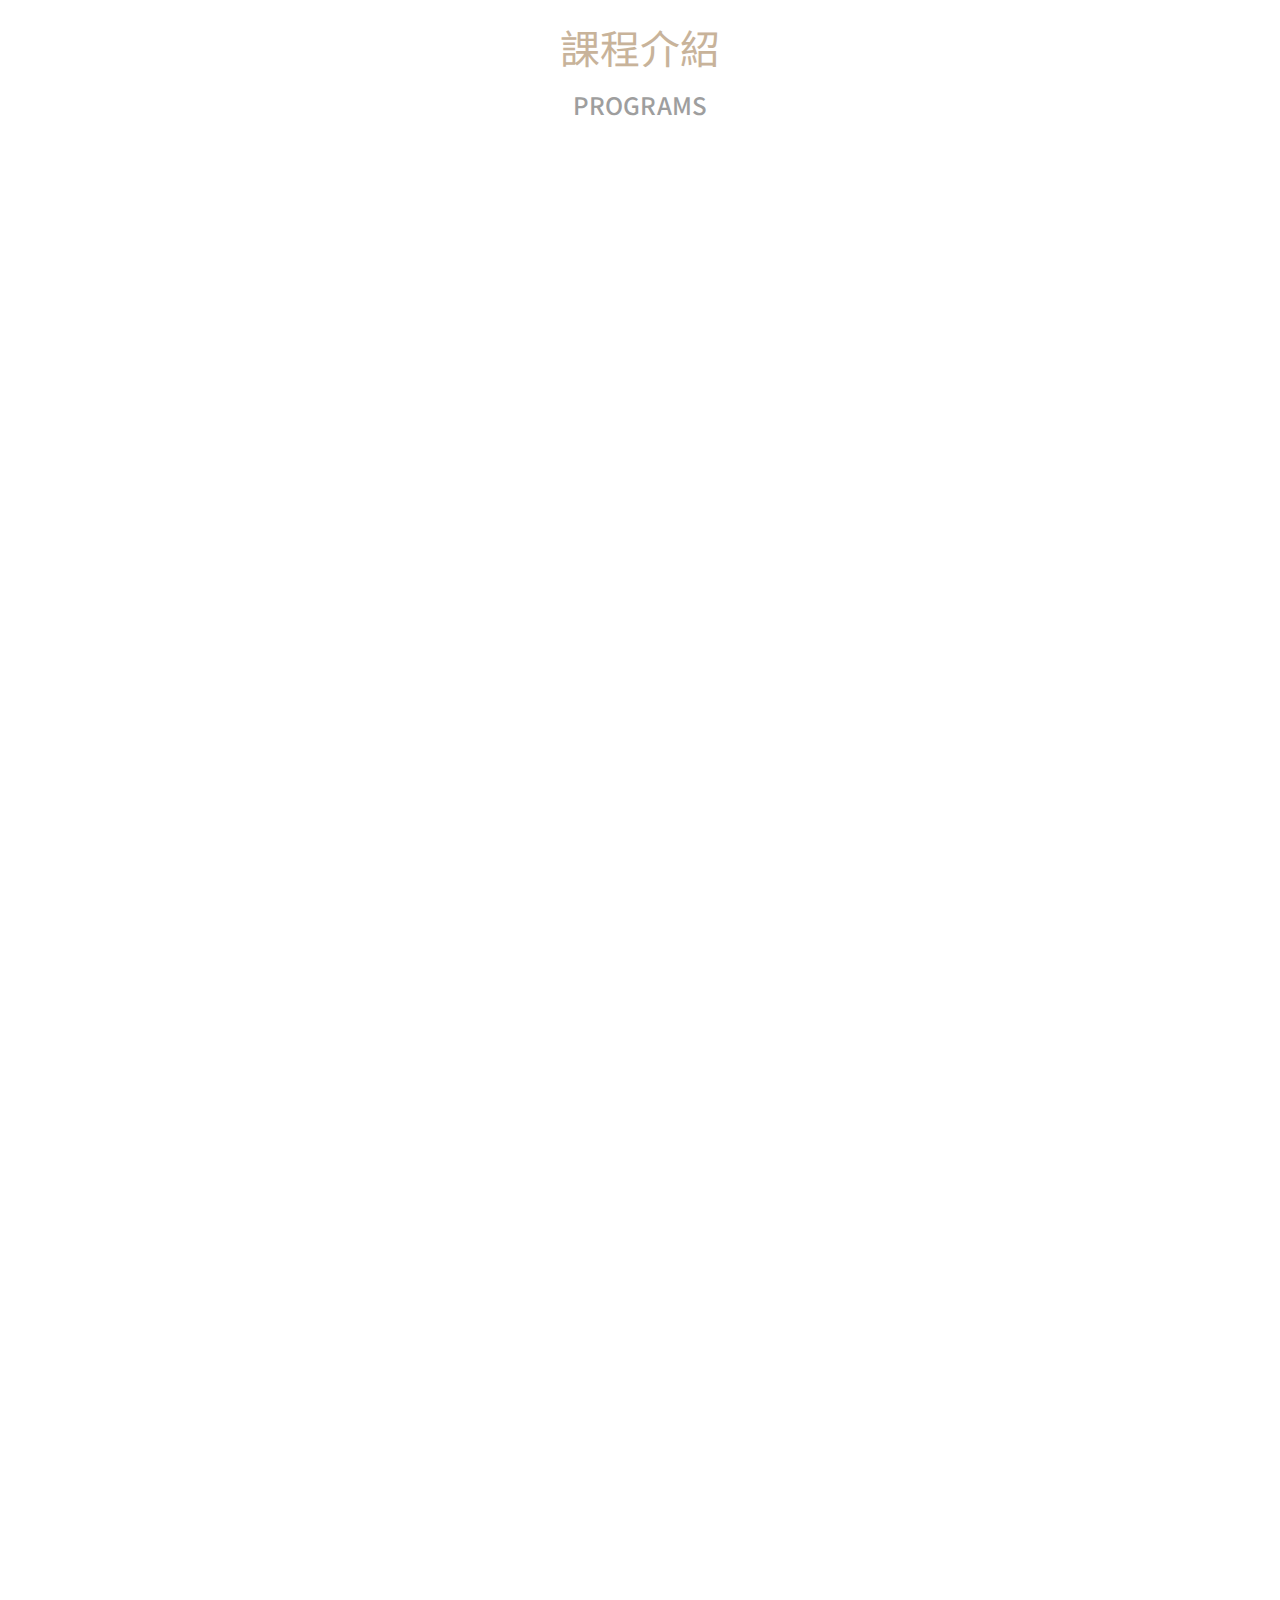
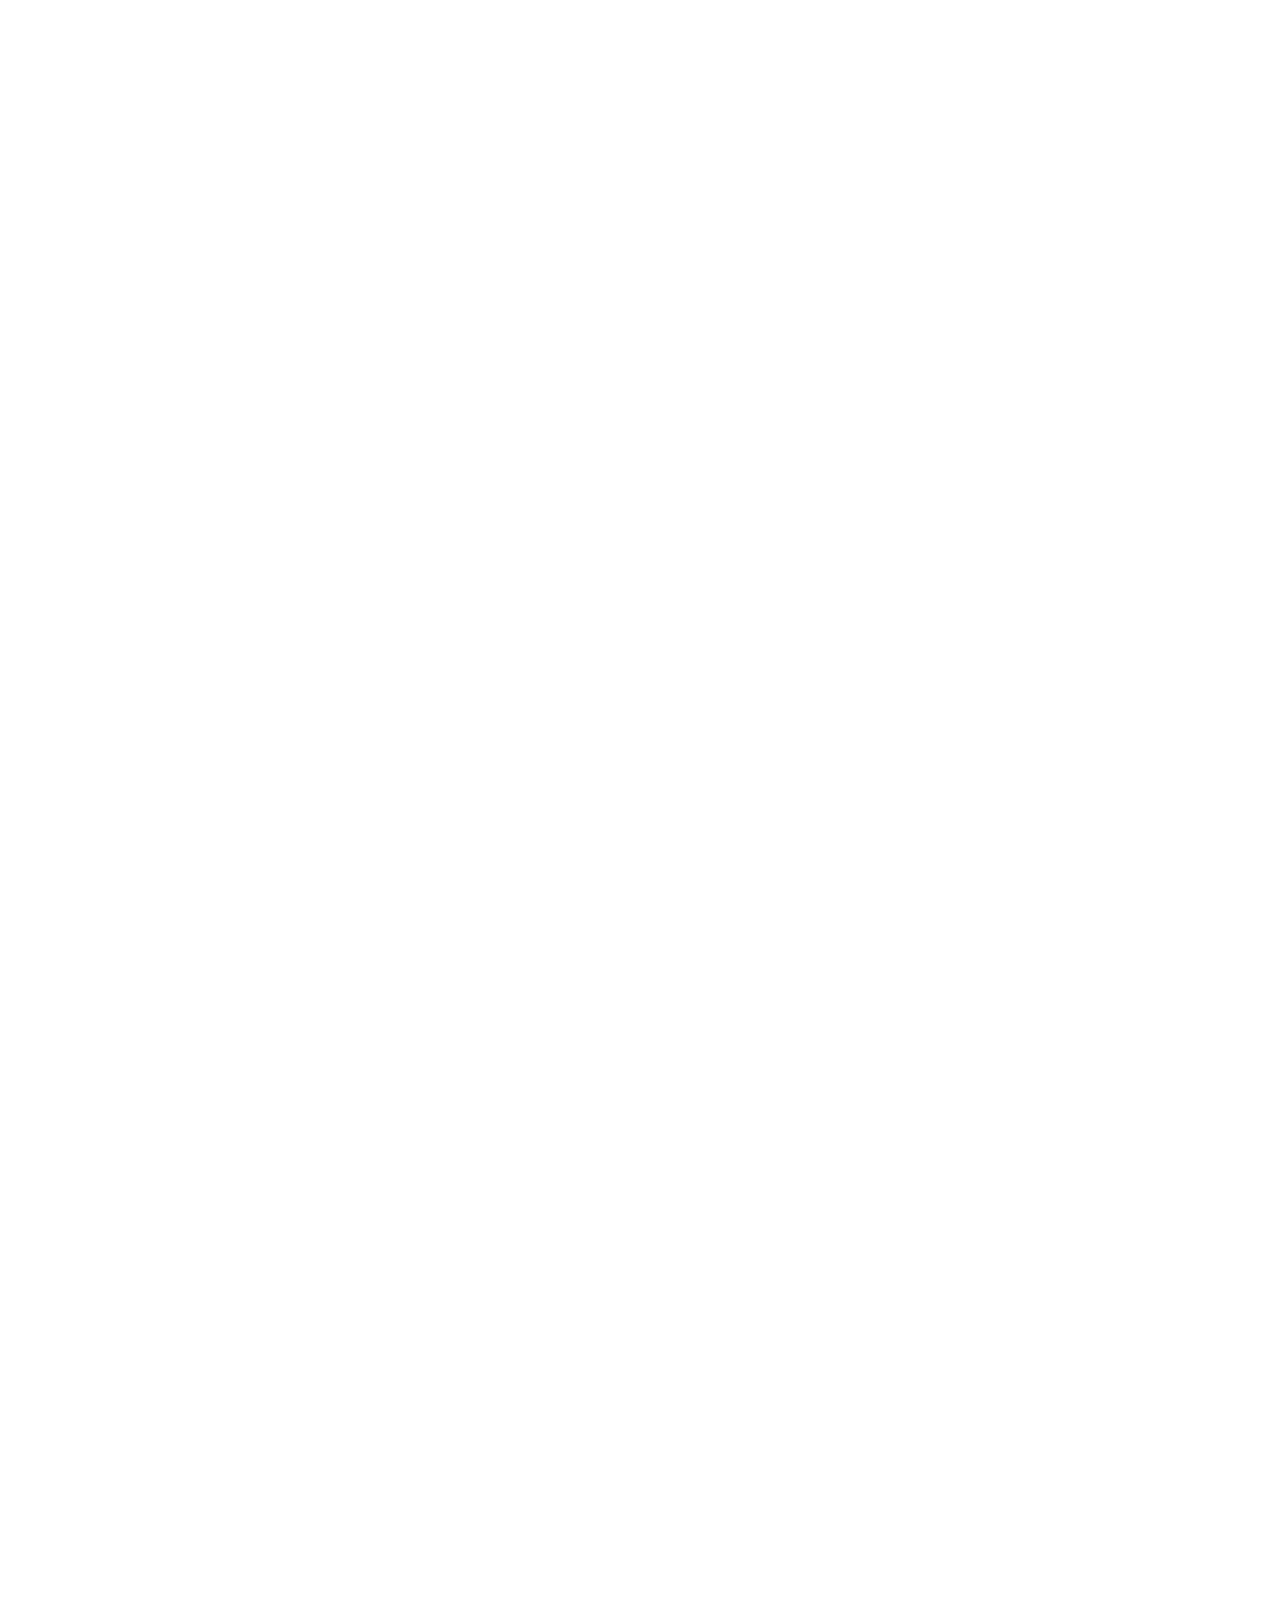
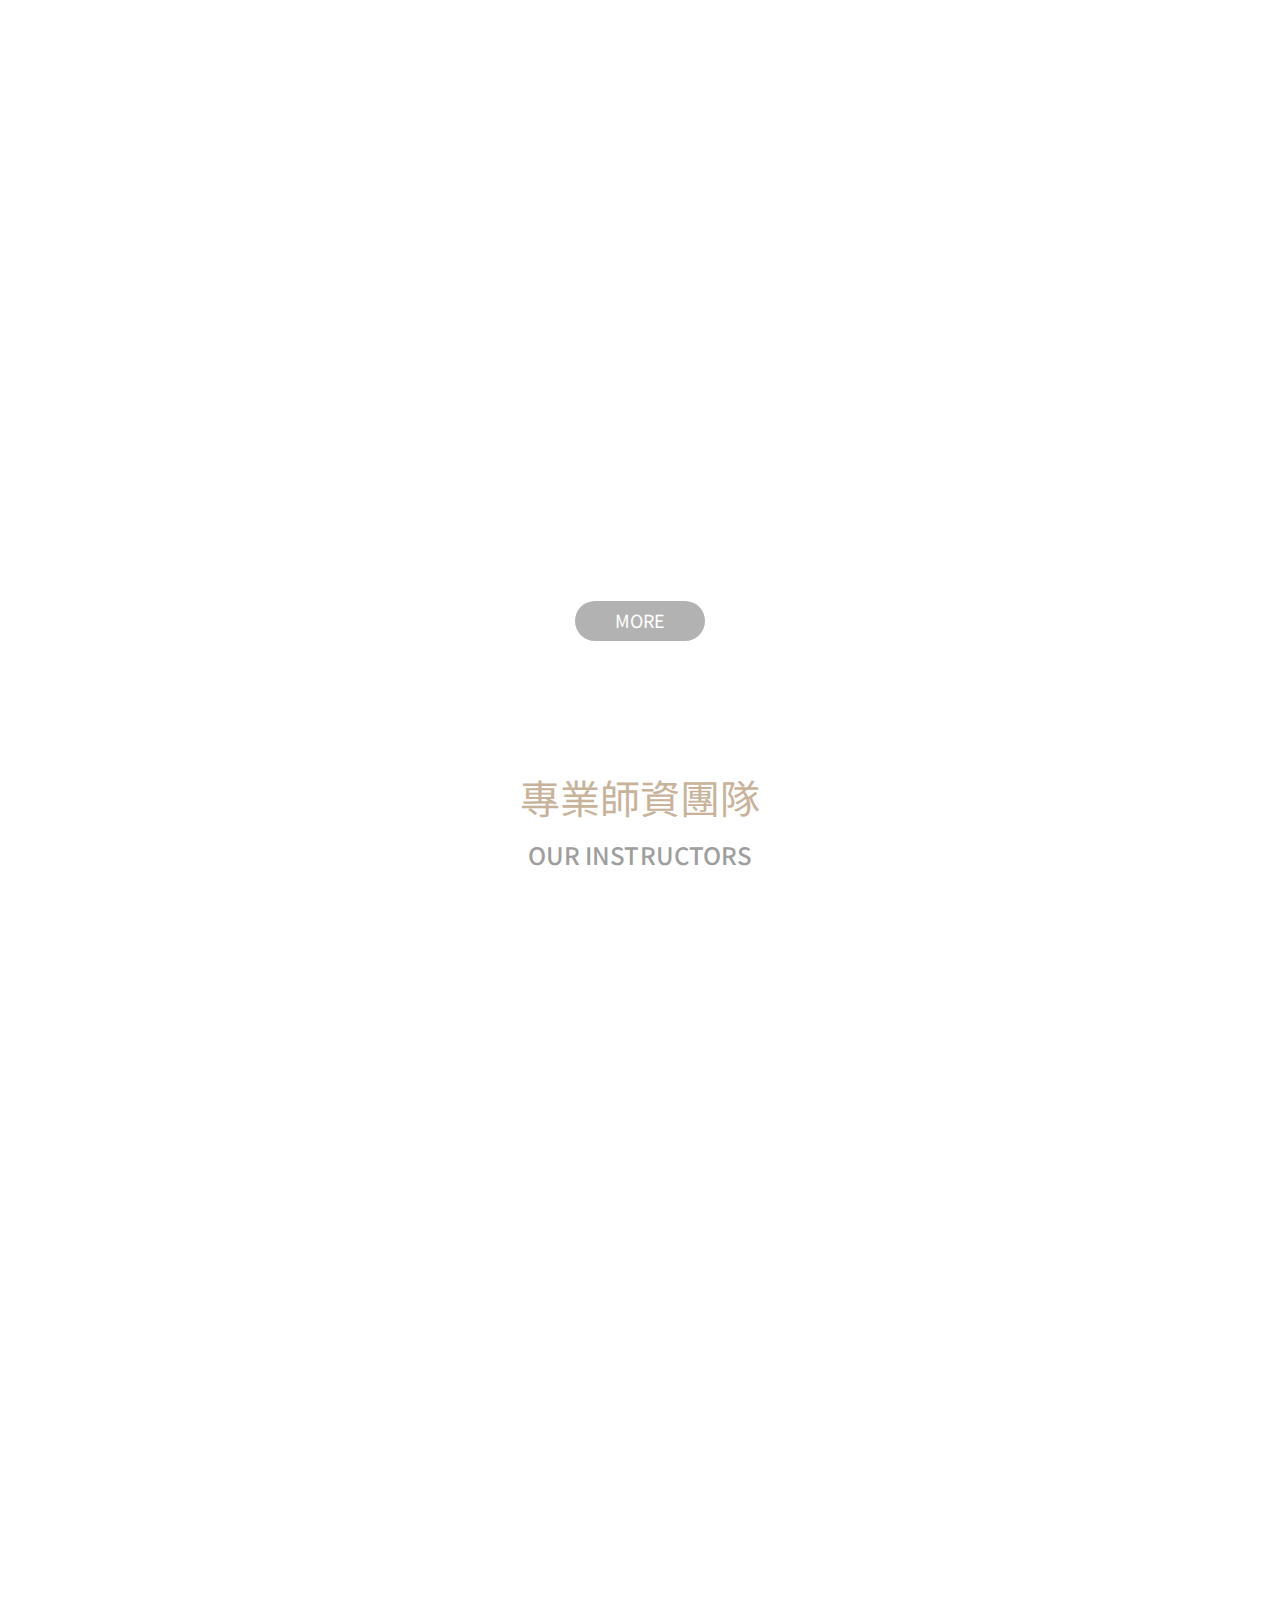
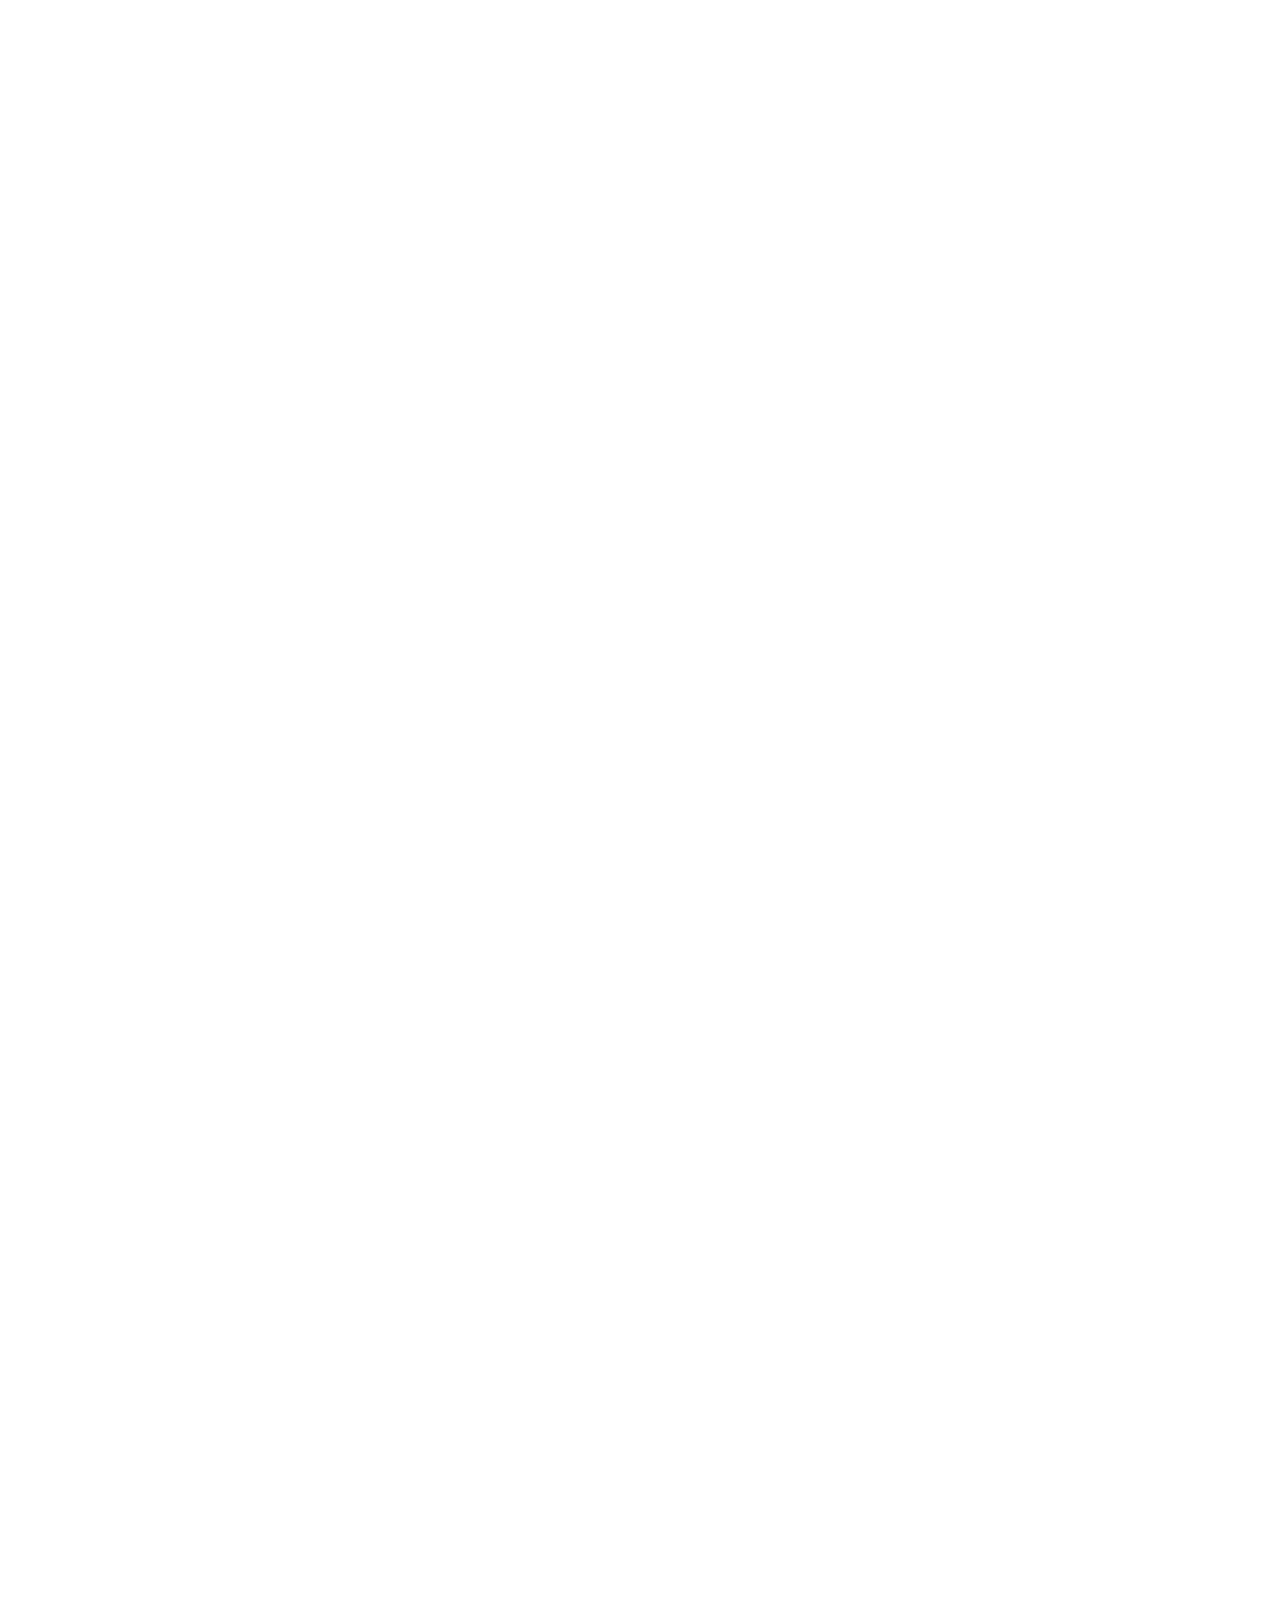
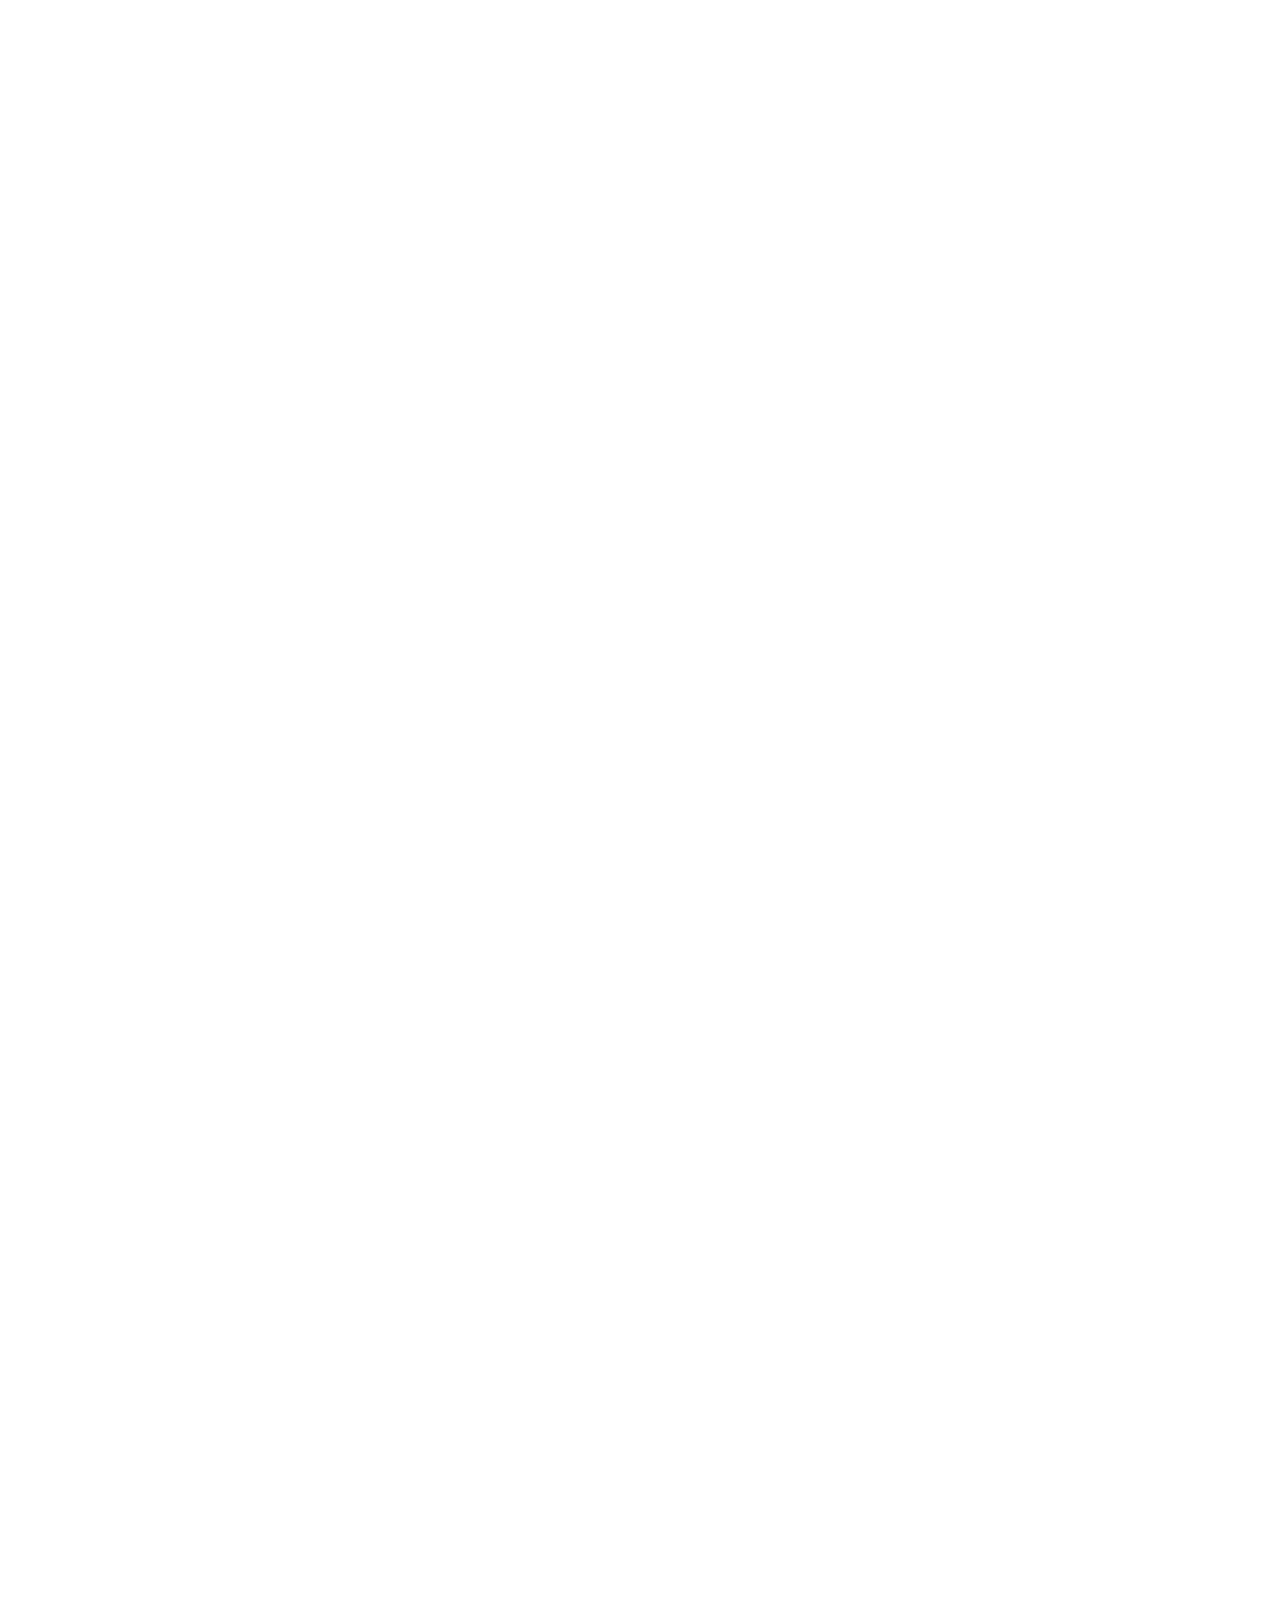
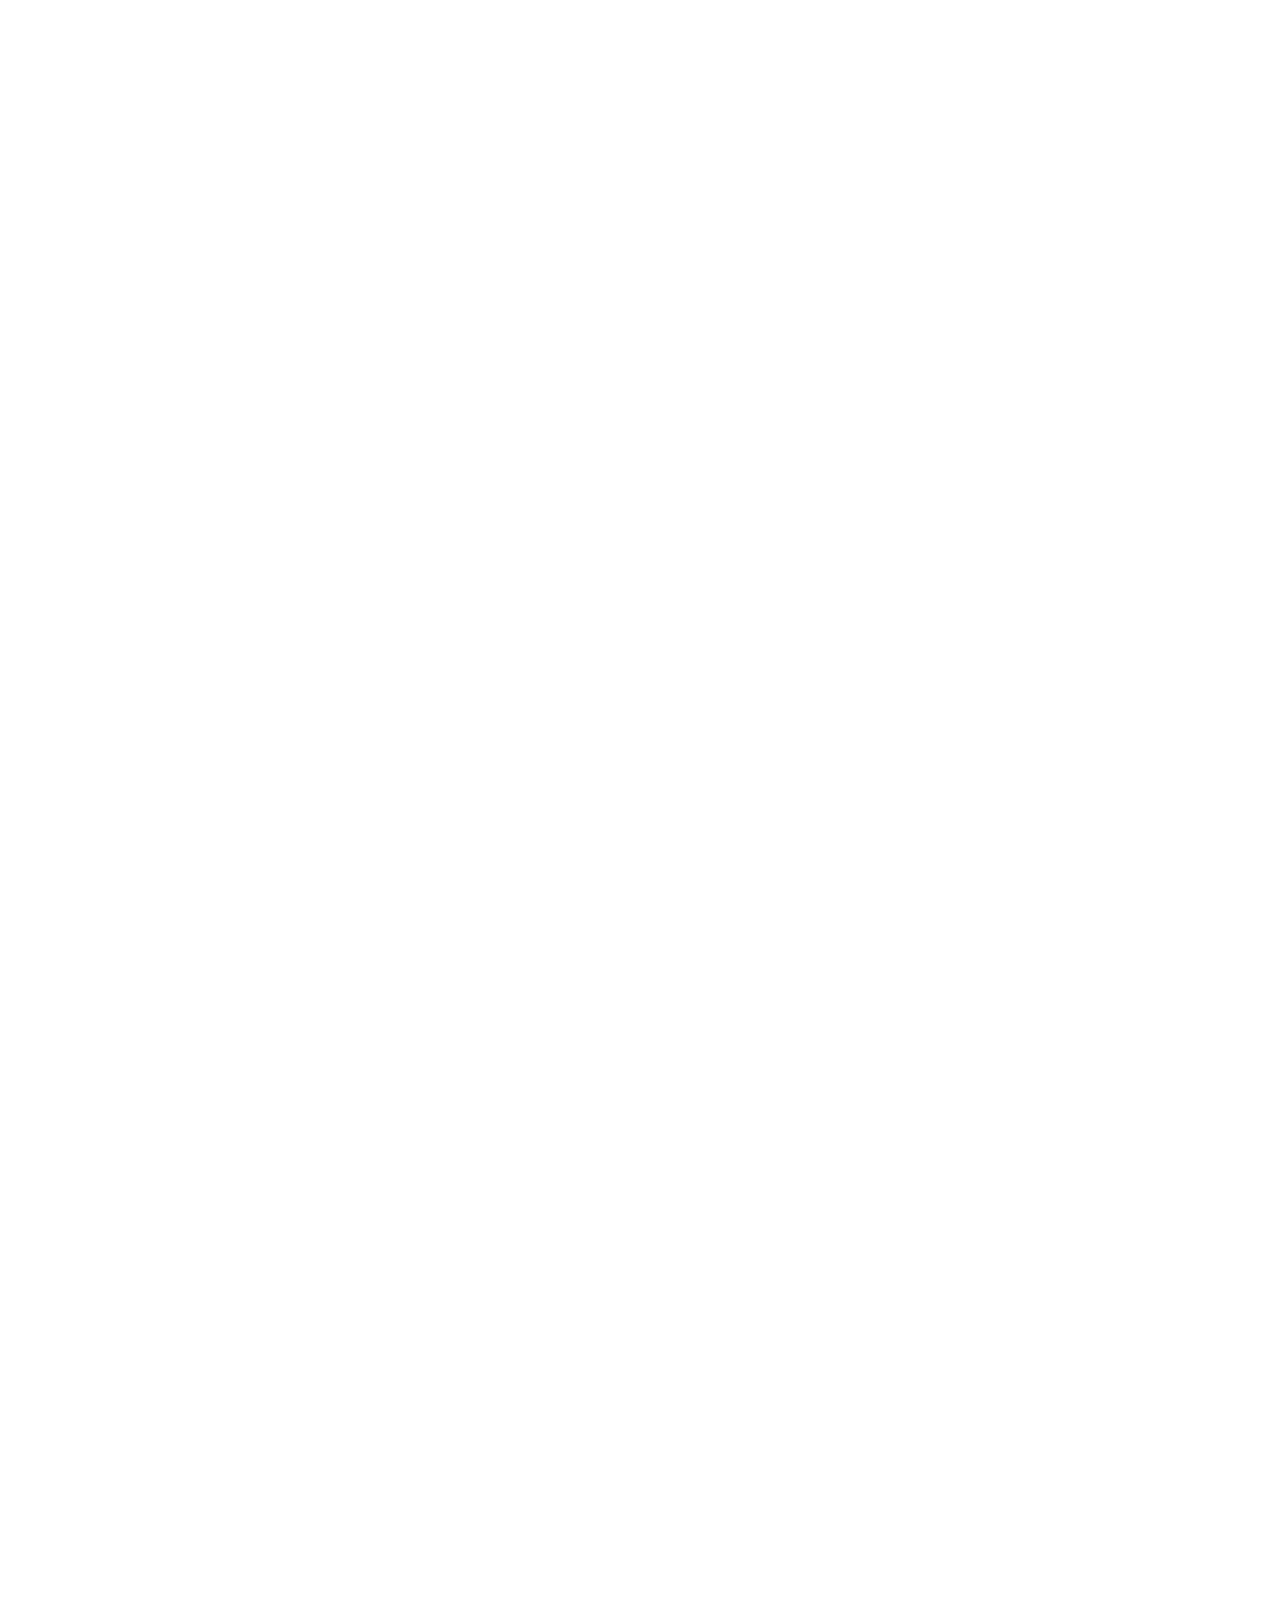
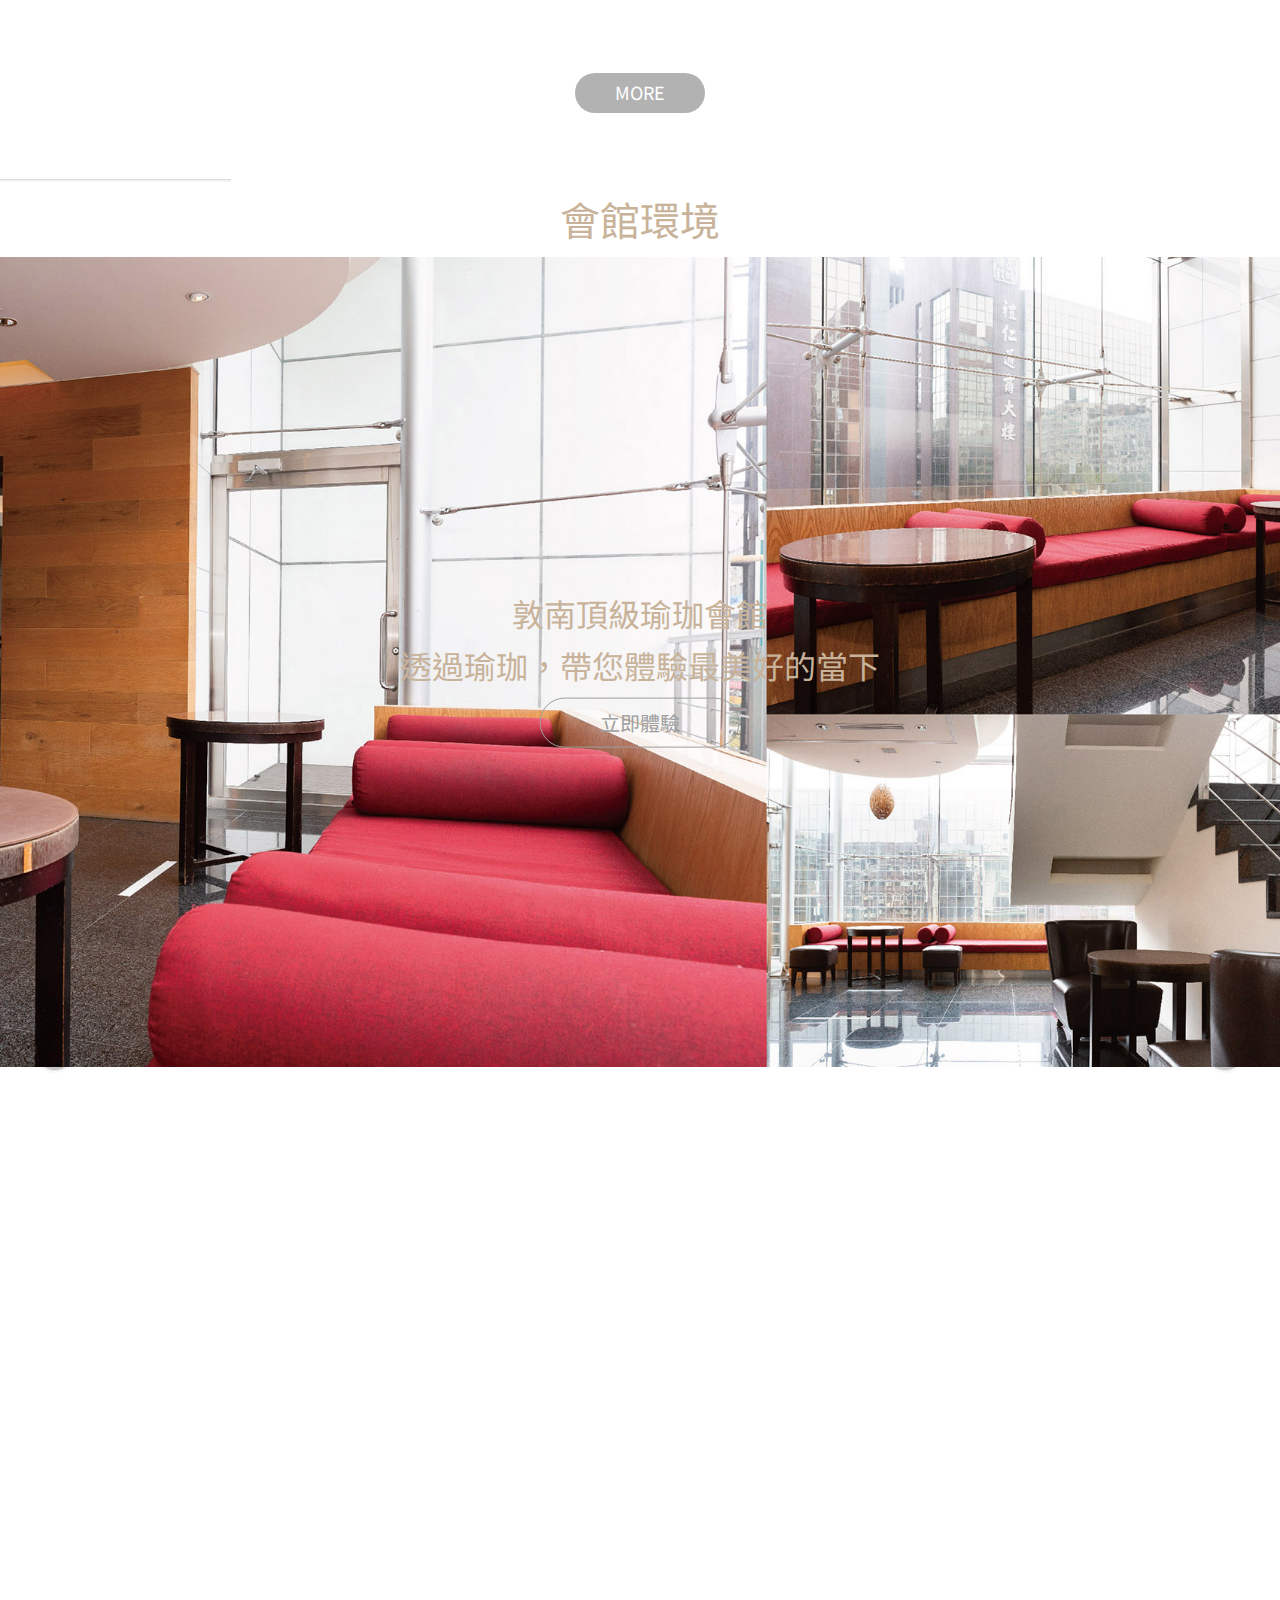
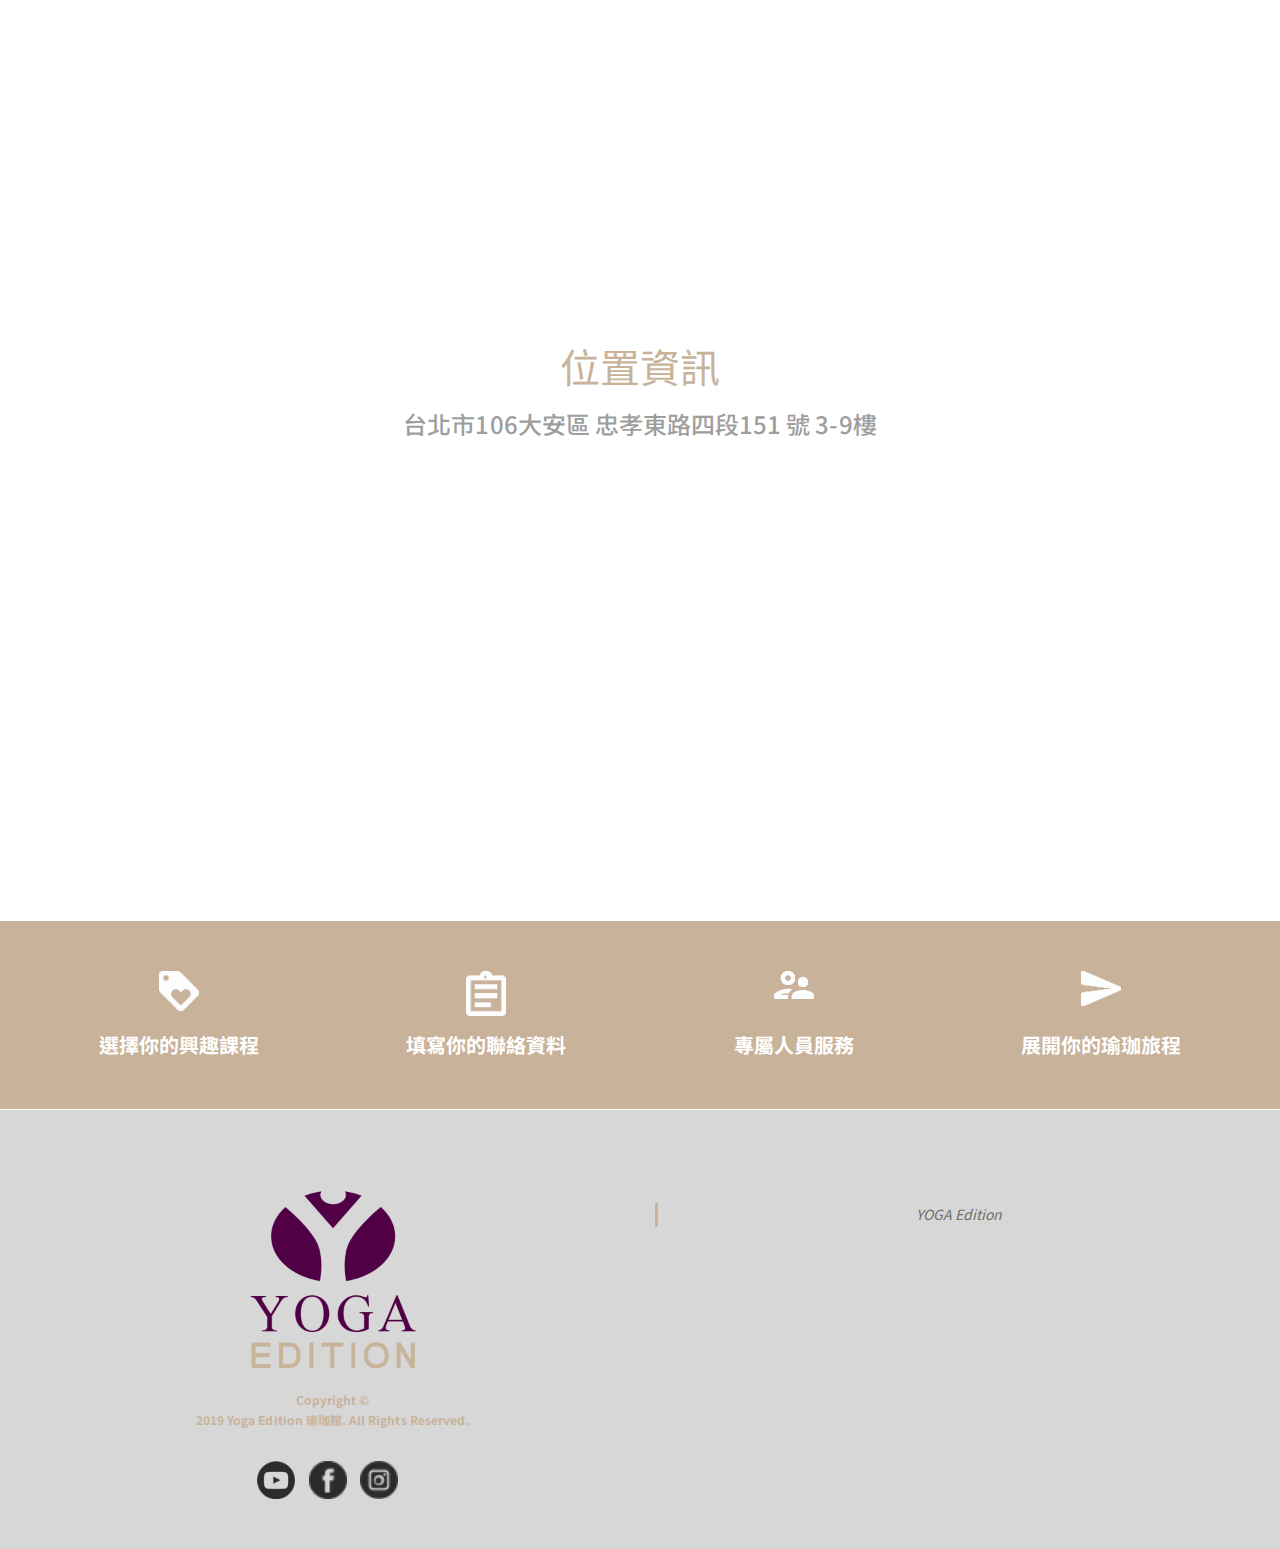
==== commit ca7ac0b0: "wip" ====
--- a/index.html
+++ b/index.html
@@ -280,21 +280,21 @@
                     <!--siler-->
                     <div class="row">
                         <div id="index_revslider">
-                                <div style="background-image:url(/images/2019121000531431231.png)">
+                                <div class="bgImg slider" style="background-image:url(/images/2019121000531431231.png)">
                                     <div class="sliderContent">
-                                        <img alt="" data-lazyload="/images/banner_Logo.png" src="/images/banner/dummy.png" />
-                                        <h2 class="f40">透過瑜珈喚醒療癒自己1</h2>
-                                        <h2  class="f40">享受與身體對話的快樂1</h2>
+                                        <img alt="" src="/images/banner_Logo.png" />
+                                        <h2 class="f32">透過瑜珈喚醒療癒自己1</h2>
+                                        <h2 class="f32">享受與身體對話的快樂1</h2>
                                         <a href="http://www.truespa.com.tw/Home/Contact" class="btn btinput3 btn-style-round">
                                             立即體驗
                                         </a>
                                     </div>
                                 </div>
-                                <div style="background-image:url(/images/2019121000531431231.png)">
+                                <div class="bgImg slider" style="background-image:url(/images/2019121000531431231.png)">
                                     <div class="sliderContent">
-                                        <img alt="" data-lazyload="/images/banner_Logo.png" src="/images/banner/dummy.png" />
-                                        <h2 class="f40">透過瑜珈喚醒療癒自己2</h2>
-                                        <h2  class="f40">享受與身體對話的快樂2</h2>
+                                        <img alt="" src="/images/banner_Logo.png" />
+                                        <h2 class="f32">透過瑜珈喚醒療癒自己2</h2>
+                                        <h2 class="f32">享受與身體對話的快樂2</h2>
                                         <a href="http://www.truespa.com.tw/Home/Contact" class="btn btinput3 btn-style-round">
                                             立即體驗
                                         </a>
@@ -526,7 +526,7 @@
                                         <div class="caroufredsel " data-scroll-fx="scroll" data-speed="3000" data-easing="swing" data-scroll-item="1" data-visible-min="1" data-visible-max="4" data-responsive="1" data-infinite="1" data-autoplay="1">
                                             <div class="caroufredsel-wrap">
                                                 <ul class="caroufredsel-items row three_img_slide">
-                                                    <li class="caroufredsel-item col-md-4 col-sm-6">
+                                                    <li class="slider">
                                                         <a href="/Course/List">
                                                             <div class="team-member1 team-member-below">
                                                                 <div class="member-avatar">
@@ -541,7 +541,7 @@
                                                         </a>
 
                                                     </li>
-                                                    <li class="caroufredsel-item col-md-4 col-sm-6">
+                                                    <li class="slider">
                                                         <a href="/Course/List">
                                                             <div class="team-member1 team-member-below">
                                                                 <div class="member-avatar">
@@ -556,7 +556,7 @@
                                                         </a>
 
                                                     </li>
-                                                    <li class="caroufredsel-item col-md-4 col-sm-6">
+                                                    <li class="slider">
                                                         <a href="/Course/List">
                                                             <div class="team-member1 team-member-below">
                                                                 <div class="member-avatar">
@@ -571,7 +571,7 @@
                                                         </a>
 
                                                     </li>
-                                                    <li class="caroufredsel-item col-md-4 col-sm-6">
+                                                    <li class="slider">
                                                         <a href="/Course/List">
                                                             <div class="team-member1 team-member-below">
                                                                 <div class="member-avatar">
@@ -636,7 +636,7 @@
                                             <div class="caroufredsel-wrap">
                                                 <ul class="caroufredsel-items row three_img_slide">
 
-                                                    <li class="caroufredsel-item col-md-3 col-sm-6">
+                                                    <li class="slider">
                                                         <a href="/Author/Detail/1">
                                                             <div class="team-member team-member-below">
                                                                 <div class="member-avatar">
@@ -651,7 +651,7 @@
                                                             </div>
                                                         </a>
                                                     </li>
-                                                    <li class="caroufredsel-item col-md-3 col-sm-6">
+                                                    <li class="slider">
                                                         <a href="/Author/Detail/2">
                                                             <div class="team-member team-member-below">
                                                                 <div class="member-avatar">
@@ -666,7 +666,7 @@
                                                             </div>
                                                         </a>
                                                     </li>
-                                                    <li class="caroufredsel-item col-md-3 col-sm-6">
+                                                    <li class="slider">
                                                         <a href="/Author/Detail/3">
                                                             <div class="team-member team-member-below">
                                                                 <div class="member-avatar">
@@ -681,7 +681,7 @@
                                                             </div>
                                                         </a>
                                                     </li>
-                                                    <li class="caroufredsel-item col-md-3 col-sm-6">
+                                                    <li class="slider">
                                                         <a href="/Author/Detail/4">
                                                             <div class="team-member team-member-below">
                                                                 <div class="member-avatar">
@@ -696,7 +696,7 @@
                                                             </div>
                                                         </a>
                                                     </li>
-                                                    <li class="caroufredsel-item col-md-3 col-sm-6">
+                                                    <li class="slider">
                                                         <a href="/Author/Detail/5">
                                                             <div class="team-member team-member-below">
                                                                 <div class="member-avatar">
@@ -757,35 +757,35 @@
                             
                             <div style="height: 100%; max-height: none;">
 
-                                <ul id="env" class="tp-revslider-mainul" style="display: block; overflow: hidden; width: 100%; height: 100%; max-height: none;">
+                                <div id="env" class="tp-revslider-mainul" style="display: block; overflow: hidden; width: 100%; height: 100%; max-height: none;">
     
-                                    <li style="background-image: url(&quot;/Content/images/adv/2020010316452674166.jpg&quot;); transition: all 0s ease 0s; min-height: 0px; min-width: 0px; line-height: 9px; border-width: 0px; margin: 0px; padding: 0px; letter-spacing: 0px; font-size: 5px; backface-visibility: visible; visibility: visible; opacity: 1; transform: matrix3d(1, 0, 0, 0, 0, 1, 0, 0, 0, 0, 1, -0.0025, 0, 0, 0, 1);">
+                                    <div class="bgImg slider" style="background-image: url(/images/Kit_8.jpg)">
                                         <div class="sliderContent">
-                                            <h2>
+                                            <h2 class="f32">
                                                 敦南頂級瑜珈會館
                                             </h2>
-                                            <h2>
+                                            <h2 class="f32">
                                                 透過瑜珈，帶您體驗最美好的當下
                                             </h2>
                                             <a href="http://www.truespa.com.tw/Home/Contact" class="btn btinput3 btn-style-round">
                                                 立即體驗
                                             </a>
                                         </div>
-                                    </li style="background-image: url(&quot;/Content/images/adv/2020010316452674166.jpg&quot;); transition: all 0s ease 0s; min-height: 0px; min-width: 0px; line-height: 9px; border-width: 0px; margin: 0px; padding: 0px; letter-spacing: 0px; font-size: 5px; backface-visibility: visible; visibility: visible; opacity: 1; transform: matrix3d(1, 0, 0, 0, 0, 1, 0, 0, 0, 0, 1, -0.0025, 0, 0, 0, 1);">
-                                    <li style="background-image: url(&quot;/Content/images/adv/2019121716450361478.jpg&quot;); transition: all 0s ease 0s; min-height: 0px; min-width: 0px; line-height: 9px; border-width: 0px; margin: 0px; padding: 0px; letter-spacing: 0px; font-size: 5px; backface-visibility: visible; visibility: visible; opacity: 0; transform: matrix3d(1, 0, 0, 0, 0, 1, 0, 0, 0, 0, 1, -0.00166, 0, 0, 0, 1);">
+                                    </div>
+                                    <div class="bgImg slider" style="background-image: url(/images/Kit_7.jpg)">
                                         <div class="sliderContent">
-                                            <h2>
+                                            <h2 class="f32">
                                                 透過瑜珈喚醒療癒自己
                                             </h2>
-                                            <h2>
+                                            <h2 class="f32">
                                                 享受與身體對話的快樂
                                             </h2>
                                             <a href="http://www.truespa.com.tw/Home/Contact" class="btn btinput3 btn-style-round" style="transition: all 0.2s ease-out 0s; min-height: 0px; min-width: 75.8974px; line-height: 18px; border-width: 0px; margin: 3.79487px 0px 0px; padding: 0px 11px; letter-spacing: 0px; font-size: 6px;">
                                                 立即體驗
                                             </a>
                                         </div>
-                                    </li>
-                                </ul>
+                                    </div>
+                                </div>
                                 <div class="tp-bannertimer" style="width: 17.6%; visibility: visible; backface-visibility: visible; transform: translate3d(0px, 0px, 0px);"></div>
                             <div class="tp-loader spinner3" style="display: none;"><div class="dot1"></div><div class="dot2"></div><div class="bounce1"></div><div class="bounce2"></div><div class="bounce3"></div></div></div>
                         </div>
@@ -1034,10 +1034,22 @@
                 slidesToShow: 1,
                 infinite: true,
                 speed: 500,
-                fade: true,
-                cssEase: 'linear',
                 slidesToShow: 3,
                 arrows: false,
+                responsive: [
+                    {
+                    breakpoint: 768,
+                    settings: {
+                        slidesToShow: 2,
+                    }
+                    },
+                    {
+                    breakpoint: 599,
+                    settings: {
+                        slidesToShow: 1,
+                    }
+                    }
+                ]
             });
 
         });   /*ready*/
--- a/css/settings.css
+++ b/css/settings.css
@@ -12,7 +12,12 @@
 -----------------------------------------------------------------------------*/
 * {
     font-family: 'Noto Sans TC', sans-serif;
-}
+    -webkit-touch-callout: none;
+    -webkit-tap-highlight-color: rgba(255, 255, 255, 0);
+}
+
+*:focus { outline: 0; }
+
 .W100 {
     width: 100%;
 }
@@ -66,6 +71,10 @@
 
 .f24 {
     font-size: 24px;
+}
+
+.f32 {
+    font-size: 32px;
 }
 
 .f40 {
@@ -155,6 +164,10 @@
     }
     
     .f24 {
+        font-size: 19px;
+    }
+
+    .f32 {
         font-size: 20px;
     }
     
--- a/css/style.css
+++ b/css/style.css
@@ -16392,9 +16392,9 @@
 }
 
     .team-member .member-avatar {
-        margin-bottom: 0.8214285714285714em;
         position: relative;
         overflow: hidden;
+        padding: 0 10px;
     }
 
         .team-member .member-avatar img {
@@ -16456,7 +16456,7 @@
 .team-member1 .member-avatar {
     margin-bottom: 0.8214285714285714em;
     position: relative;
-    margin: 0 60px;
+    margin: 0 30px;
     overflow: hidden;
     border-radius: 50%;
 }
@@ -24207,6 +24207,17 @@
     margin: 5px;
 }
 
+.news-line h2 {
+    margin: 5px 0;
+    height: 60px;
+    line-height: 30px;
+    overflow: hidden;
+    text-overflow: ellipsis;
+    display: -webkit-box;
+    -webkit-line-clamp: 2;
+    -webkit-box-orient: vertical;
+}
+
 .class-mask {
     position: absolute;
     border: solid 2px #A880A2;
--- a/css/yago.css
+++ b/css/yago.css
@@ -80,9 +80,16 @@
 #index_revslider {
   text-align: center;
   position: relative;
-}
-
-#index_revslider h2 {
+  margin-bottom: 50px;
+}
+
+#index_revslider img {
+  width: 80px;
+  margin: 0 auto 30px;
+}
+
+#index_revslider h2,
+#env h2 {
   display: block;
   margin-top: 10px;
 }
@@ -91,11 +98,18 @@
   margin-top: 20px;
 }
 
-#index_revslider div{
-  background-size: cover;
-  background-position: center;
-  background-repeat: no-repeat;
-  height: 80vh;
+#index_revslider .slider,
+#env .slider {
+  height: 90vh;
+}
+
+.sliderContent {
+  position: absolute;
+  top: 50%;
+  left: 50%;
+  transform: translate(-50%, -50%);
+  text-align: center;
+  display: inline-block;
 }
 
 button.slick-arrow {
@@ -104,24 +118,29 @@
   text-indent: -99999px;
   -webkit-appearance: none;
   border: none;
-  background-color: rgba(0,0,0,.1);
+  /* background-color: rgba(0, 0, 0, 0.1); */
   border-radius: 50%;
   top: 50%;
   position: absolute;
   z-index: 400;
-}
-
-button.slick-next{
+  background-size: cover;
+  opacity: 0.4;
+  transition: all 0.3s;
+}
+
+button.slick-next {
   right: 50px;
-}
-
-button.slick-prev{
+  background-image: url(/assets/arrow_large_right.png);
+}
+
+button.slick-prev {
   left: 50px;
+  background-image: url(/assets/arrow_large_left.png);
 }
 
 @media (min-width: 769px) {
   button.slick-arrow:hover {
-      opacity: .3;
+    opacity: 0.6;
   }
 }
 
@@ -713,8 +732,9 @@
   }
 
   .btinput3 {
-    padding: 0 30px;
-    line-height: 48px;
+    padding: 0 20px;
+    line-height: 35px;
     font-size: 16px !important;
-  }
-}
+    min-width: 160px;
+  }
+}
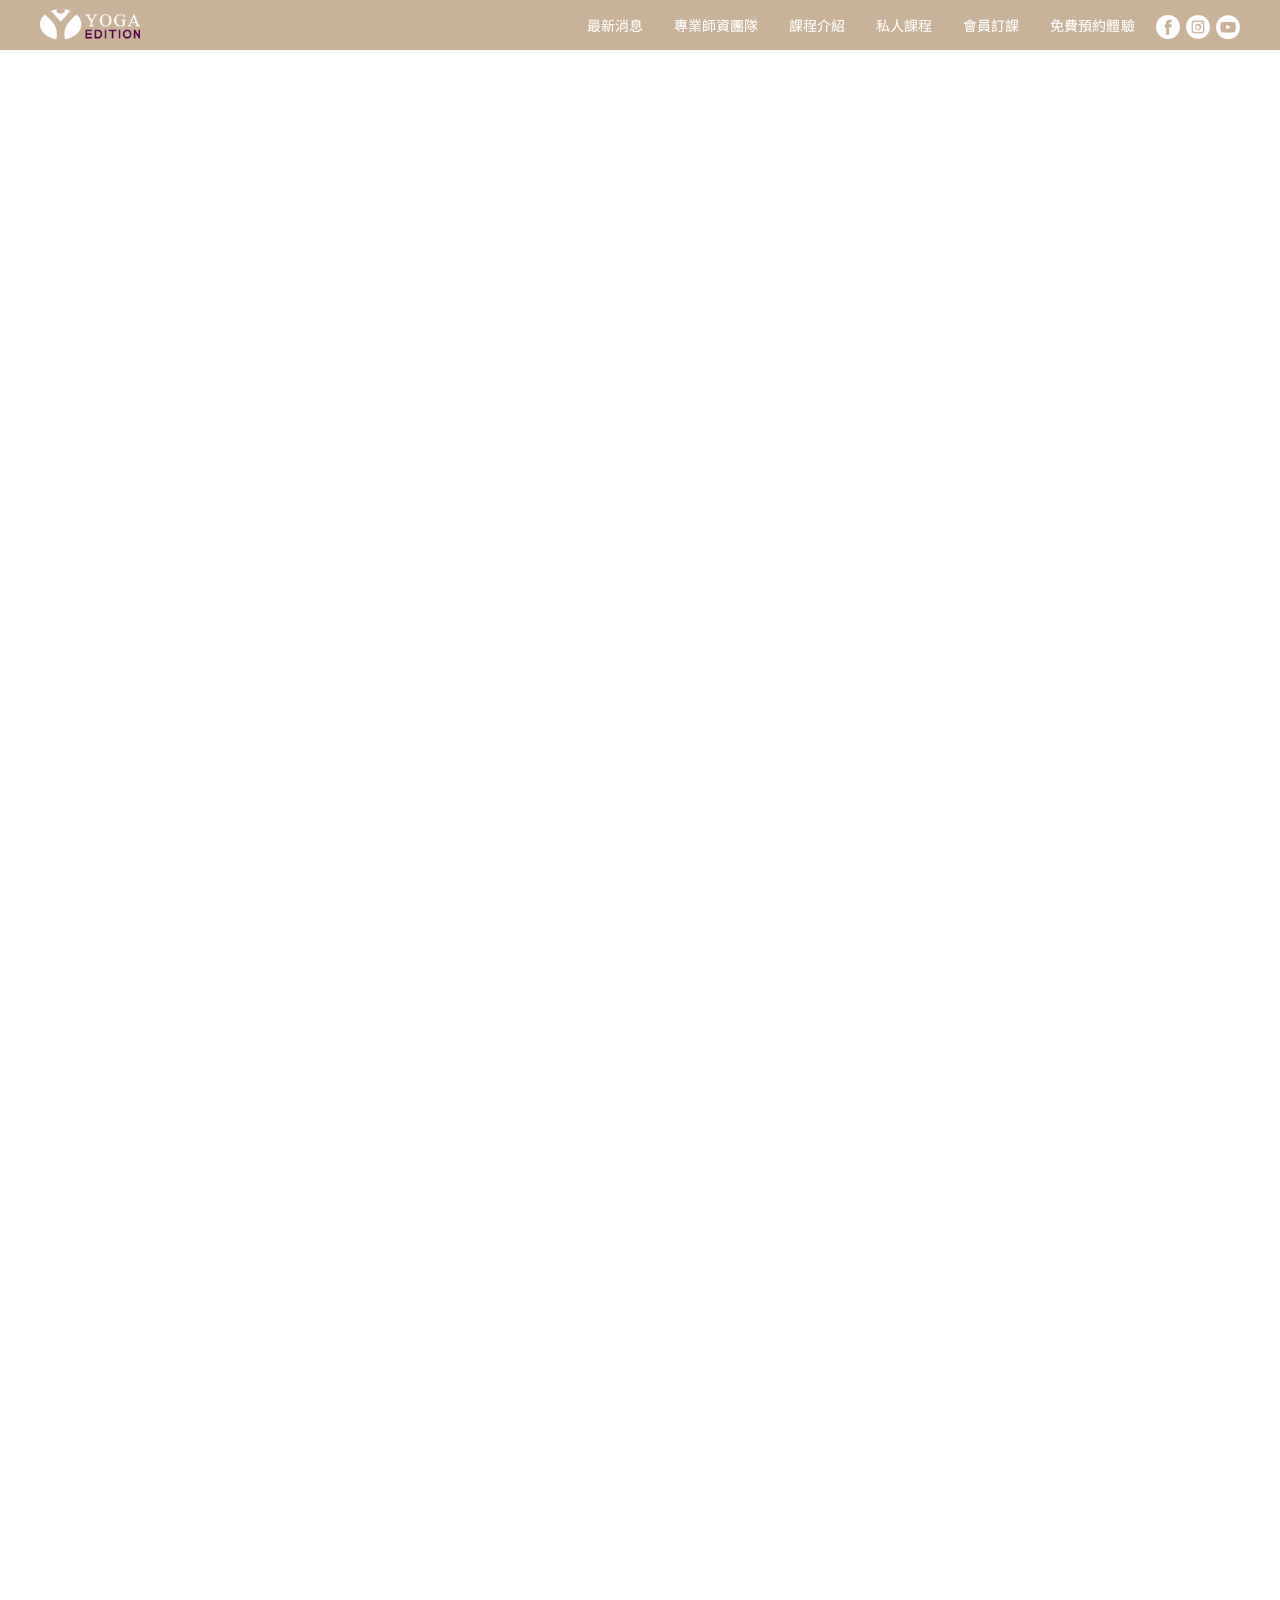
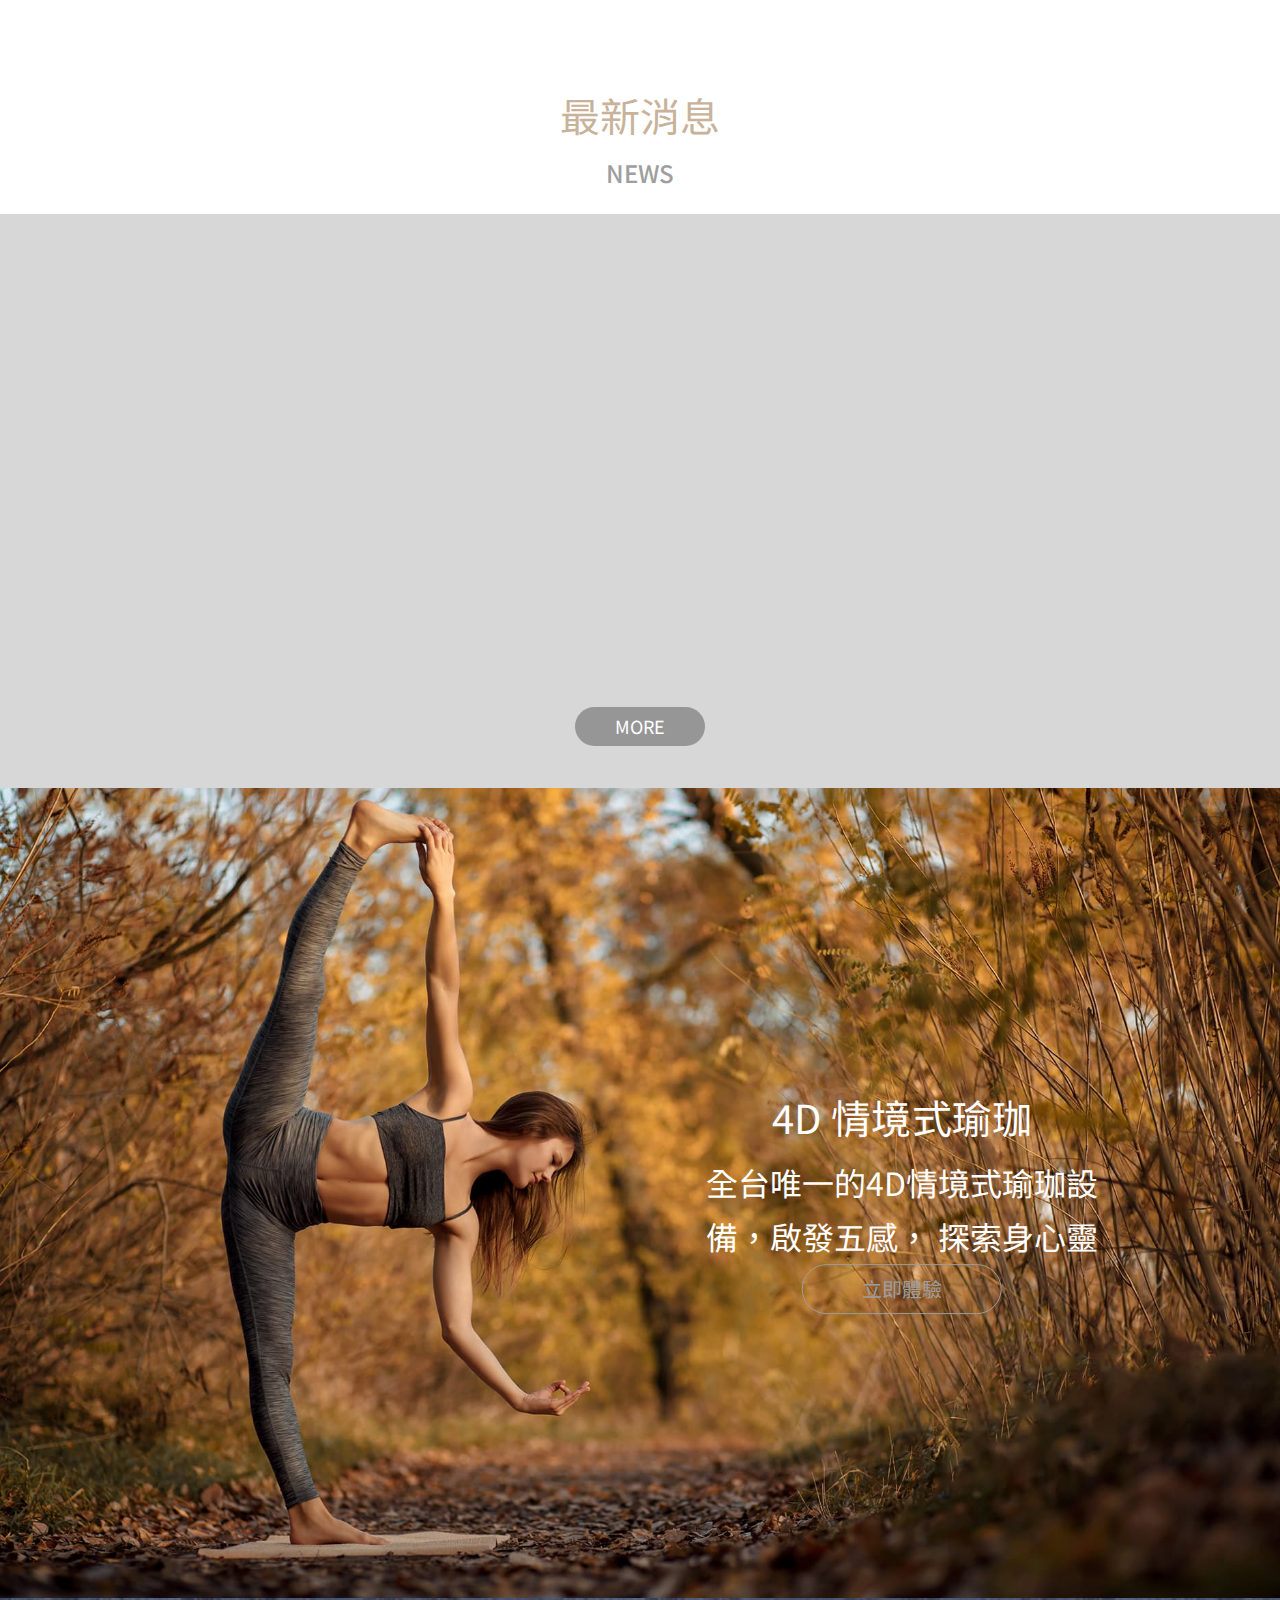
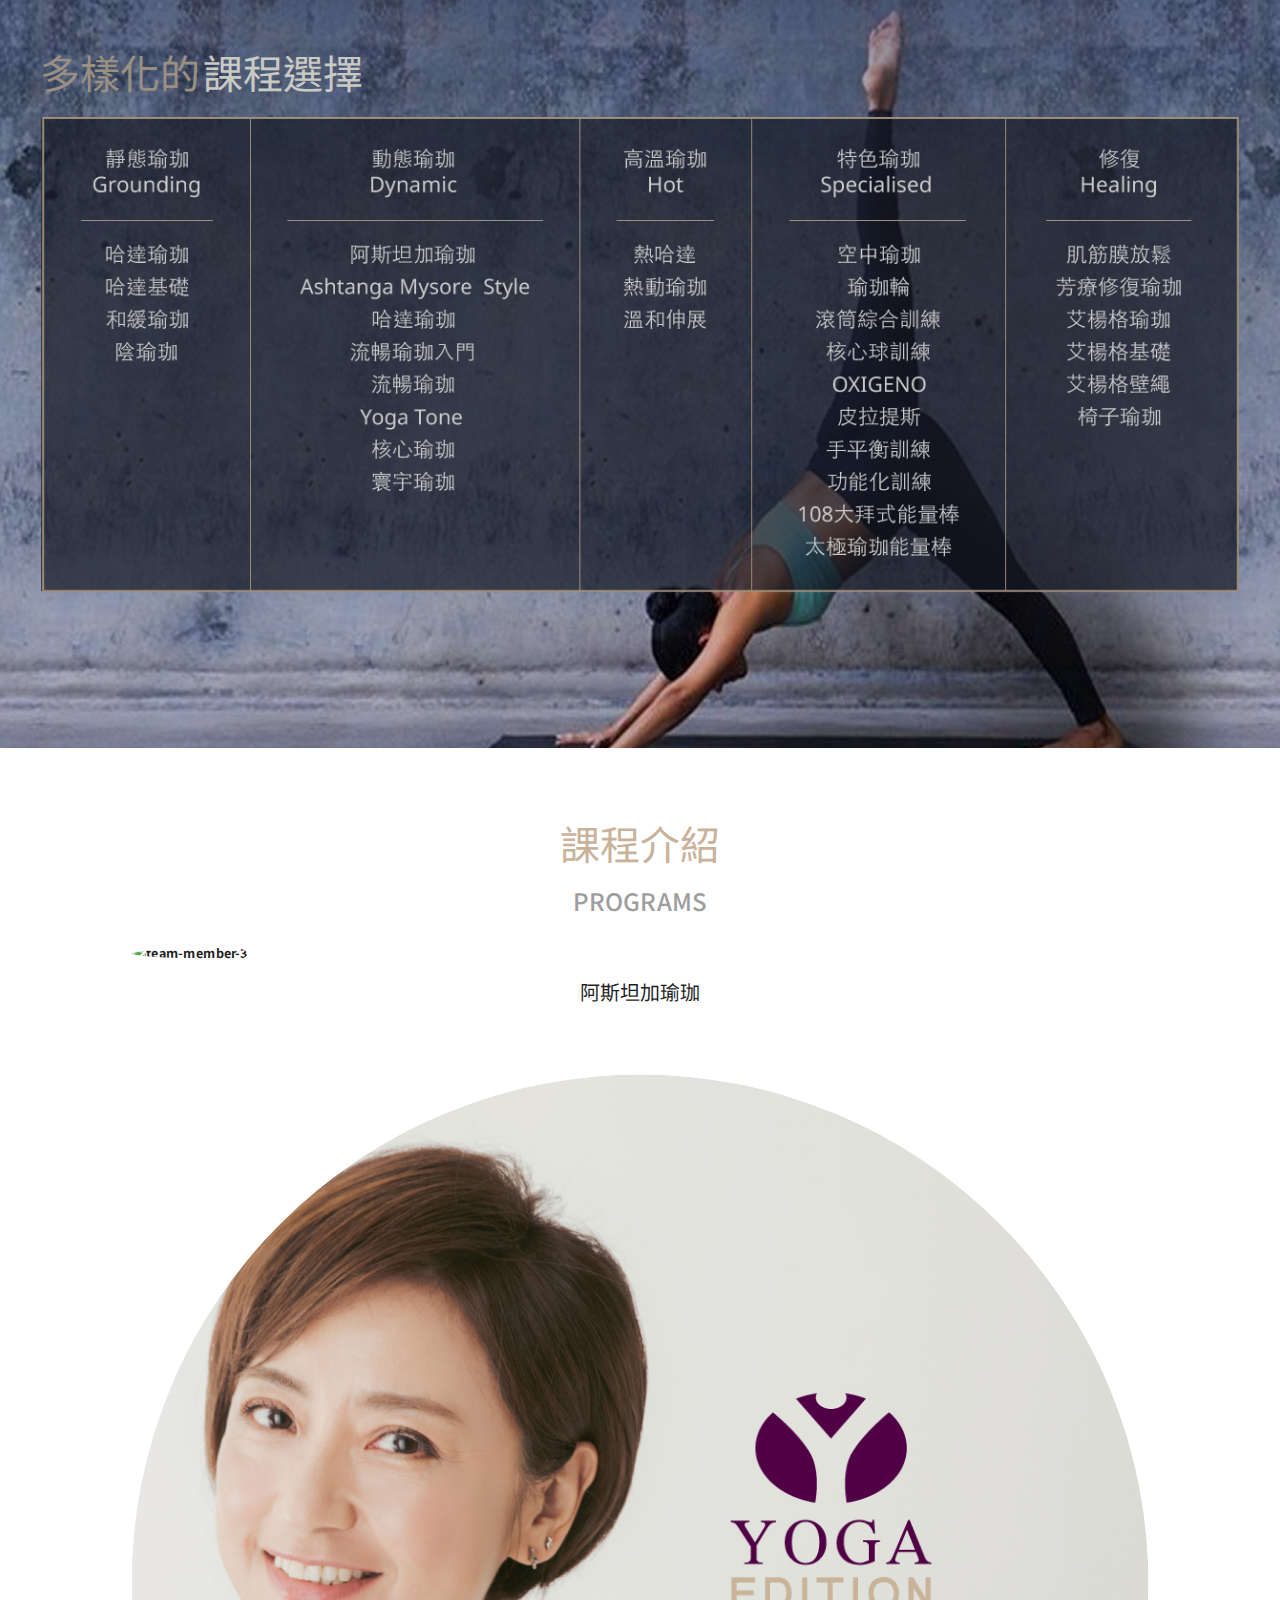
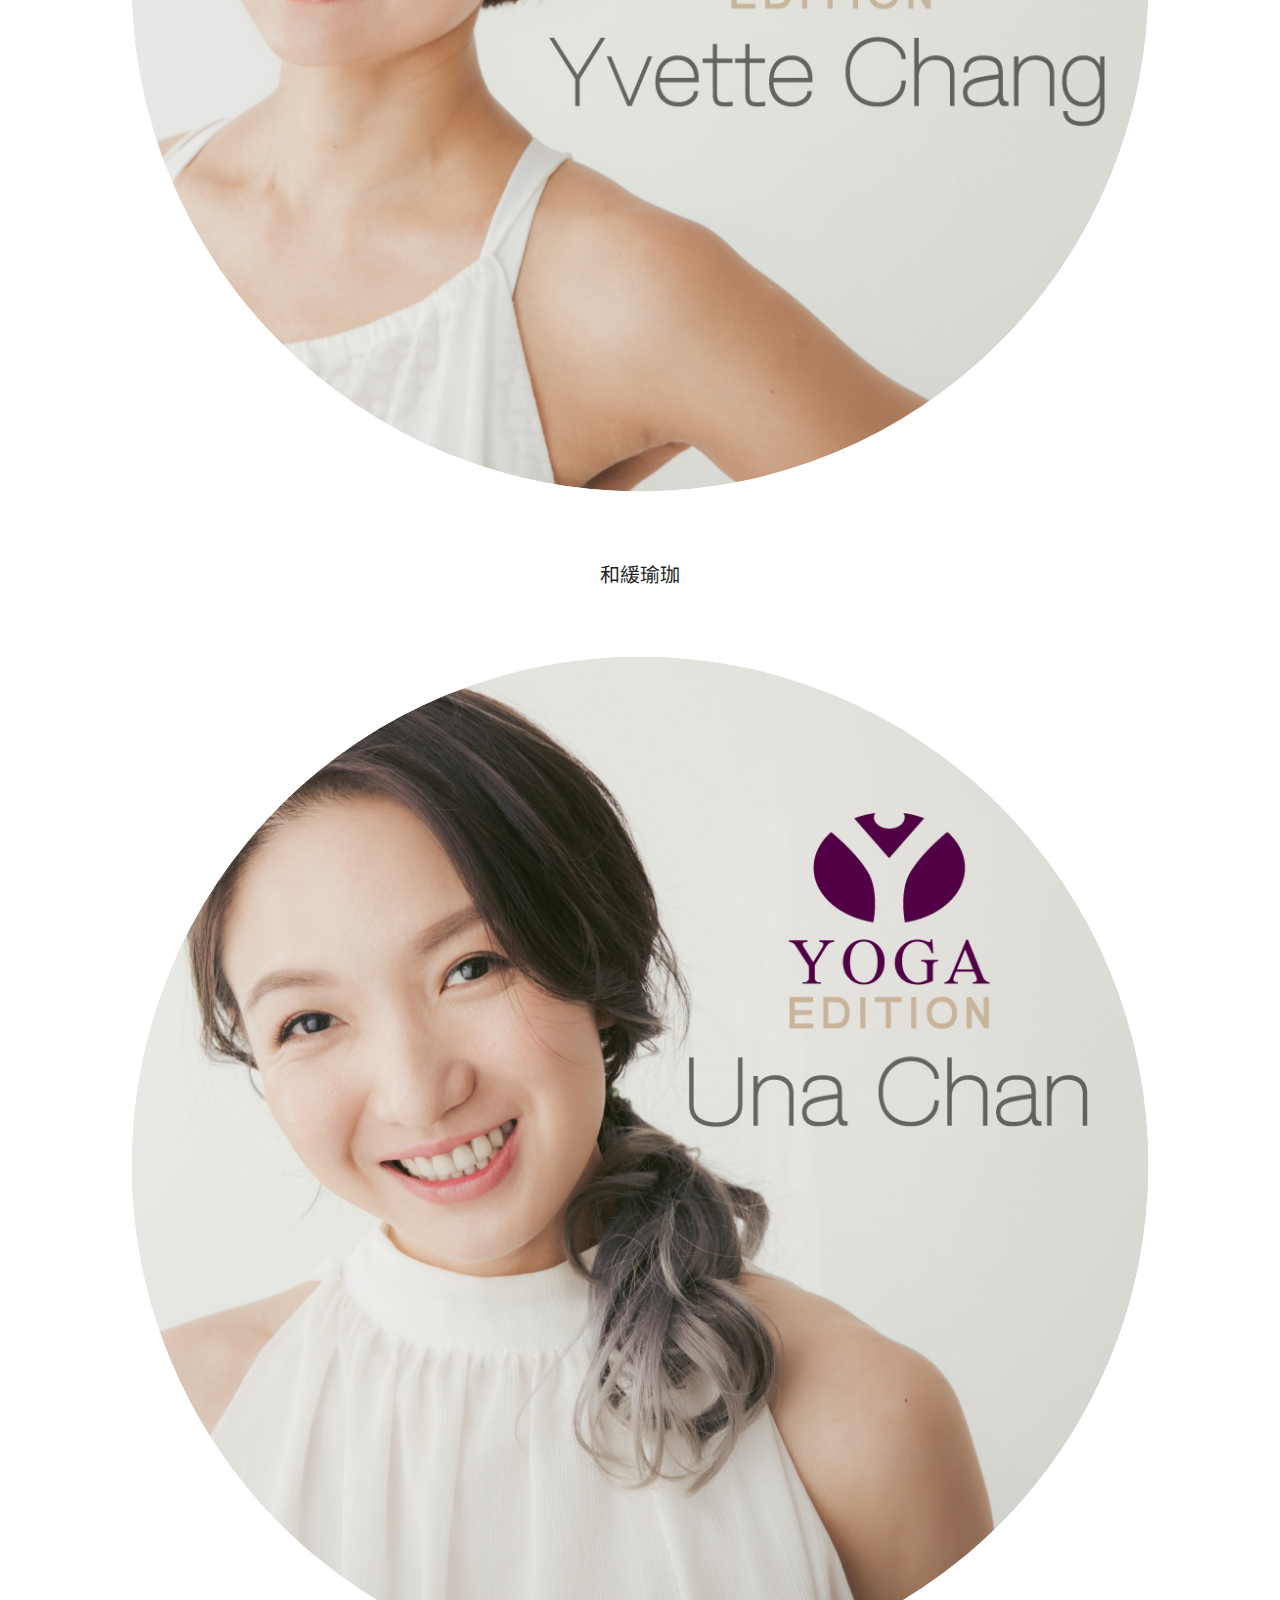
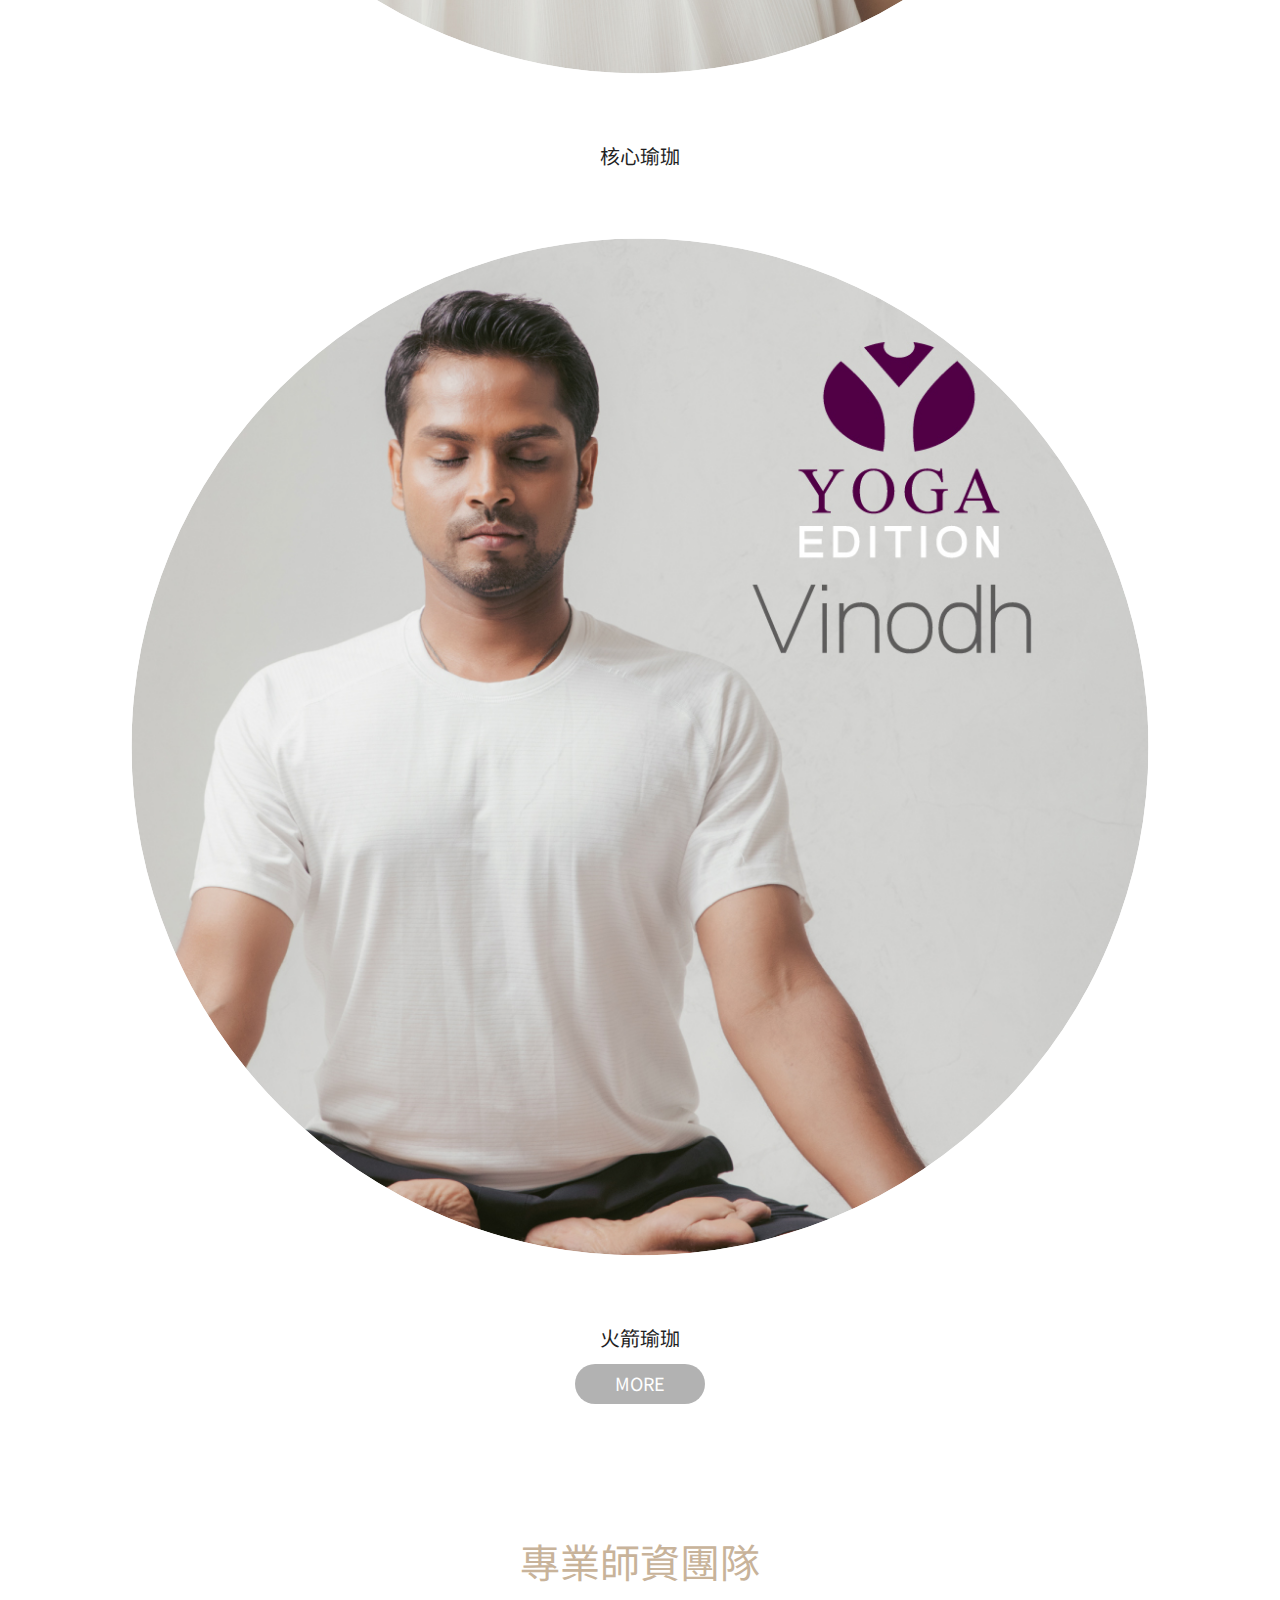
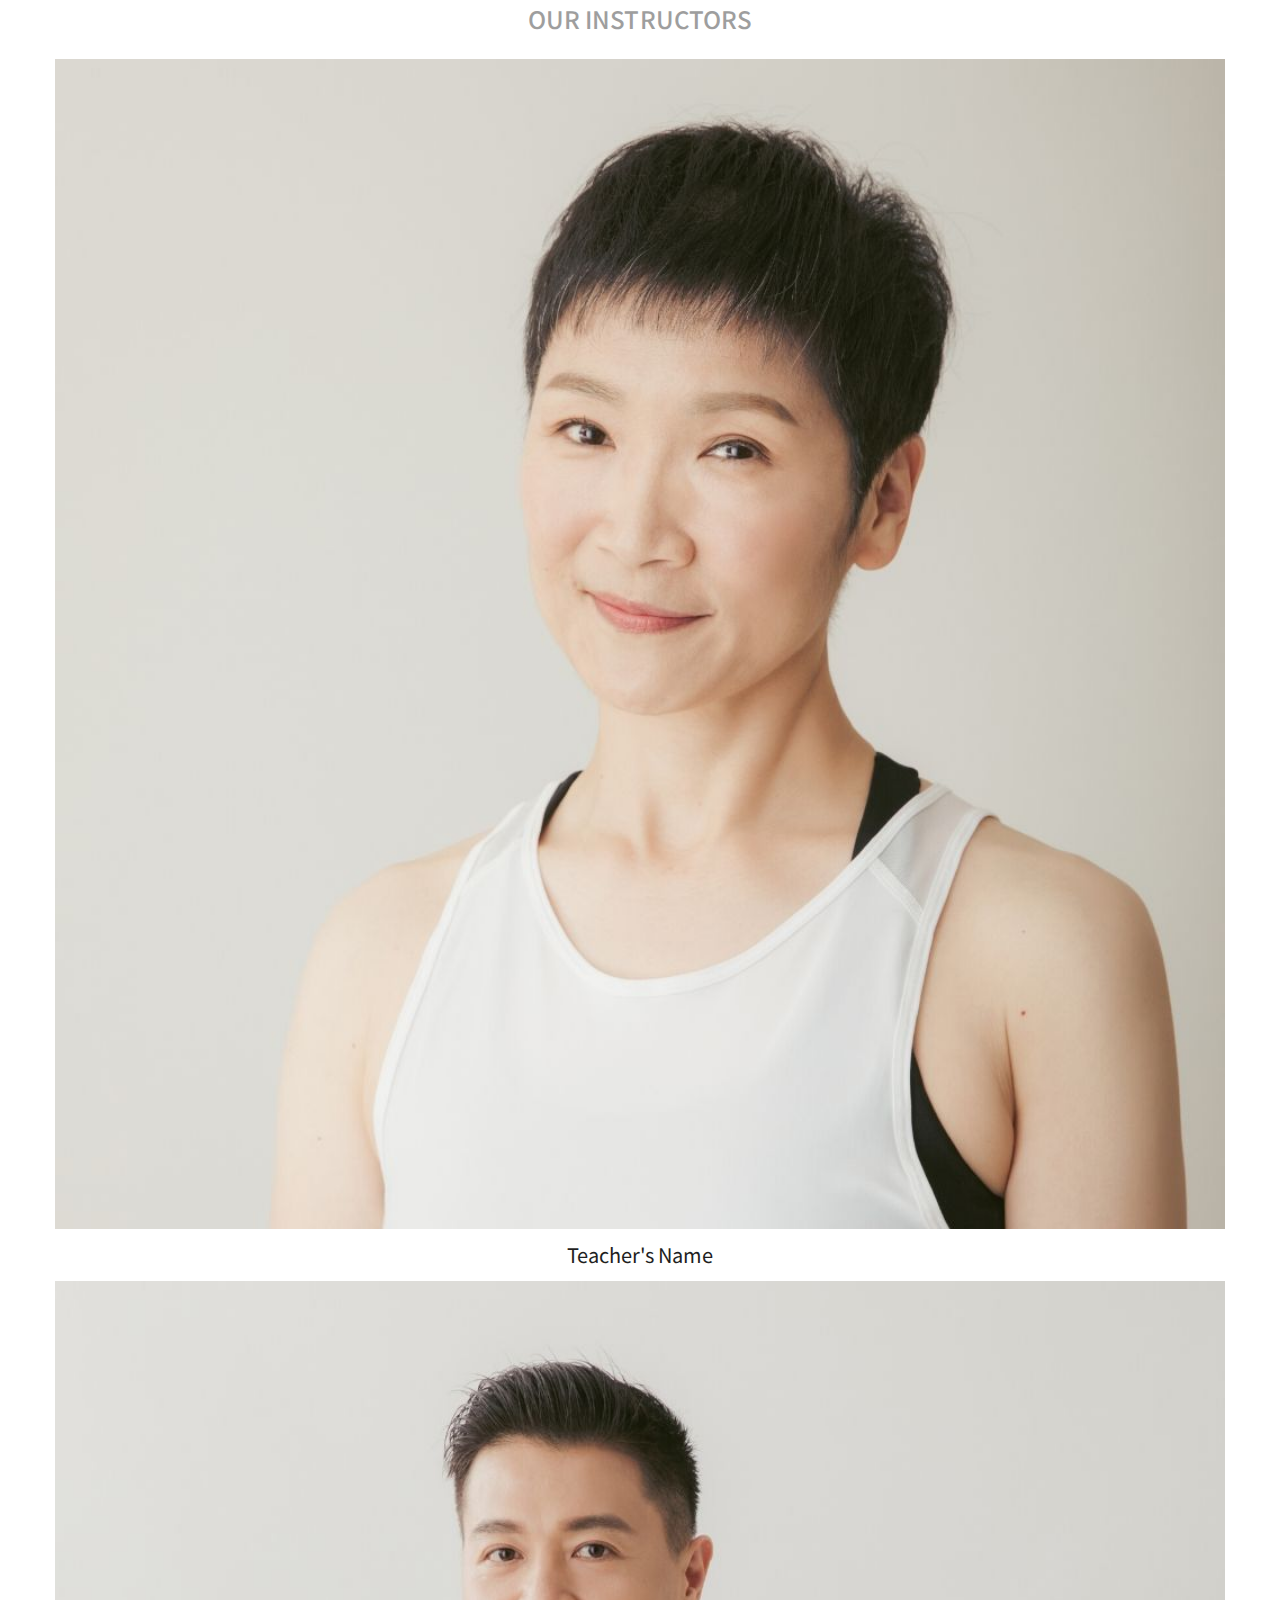
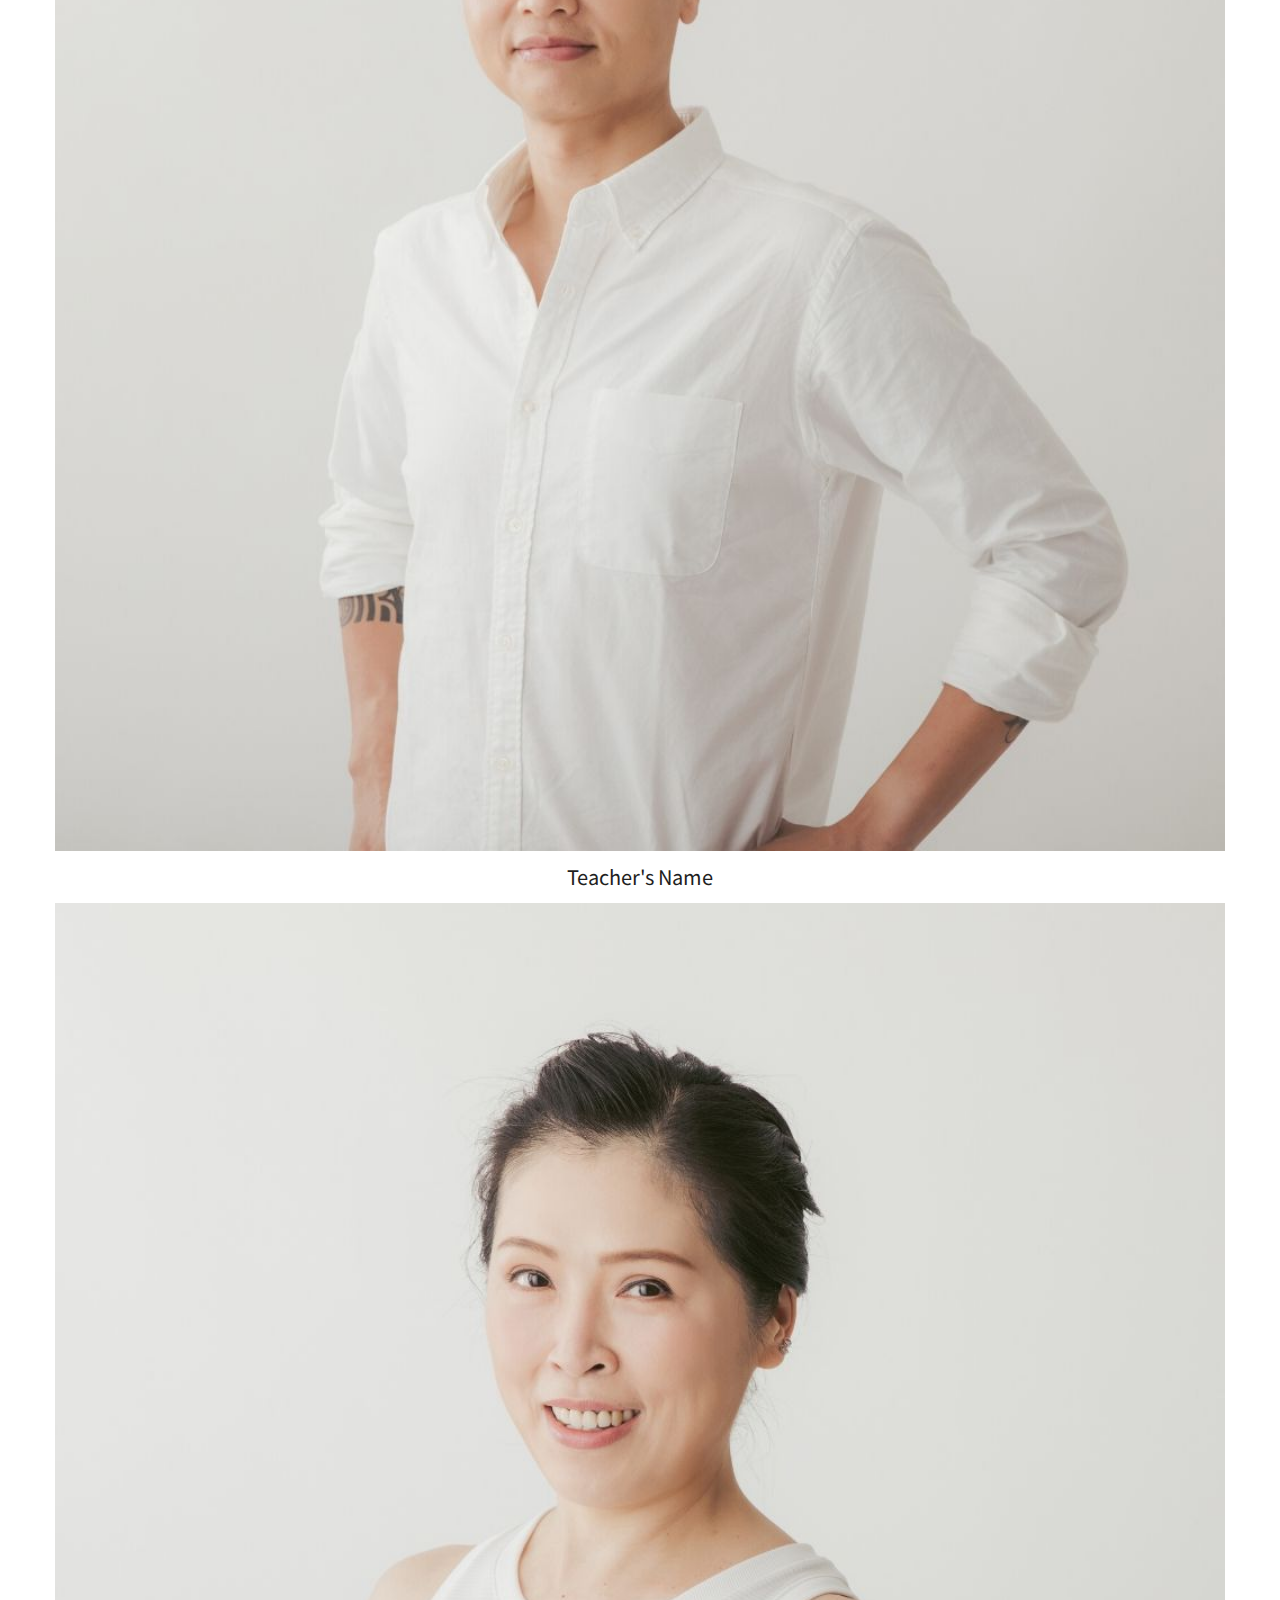
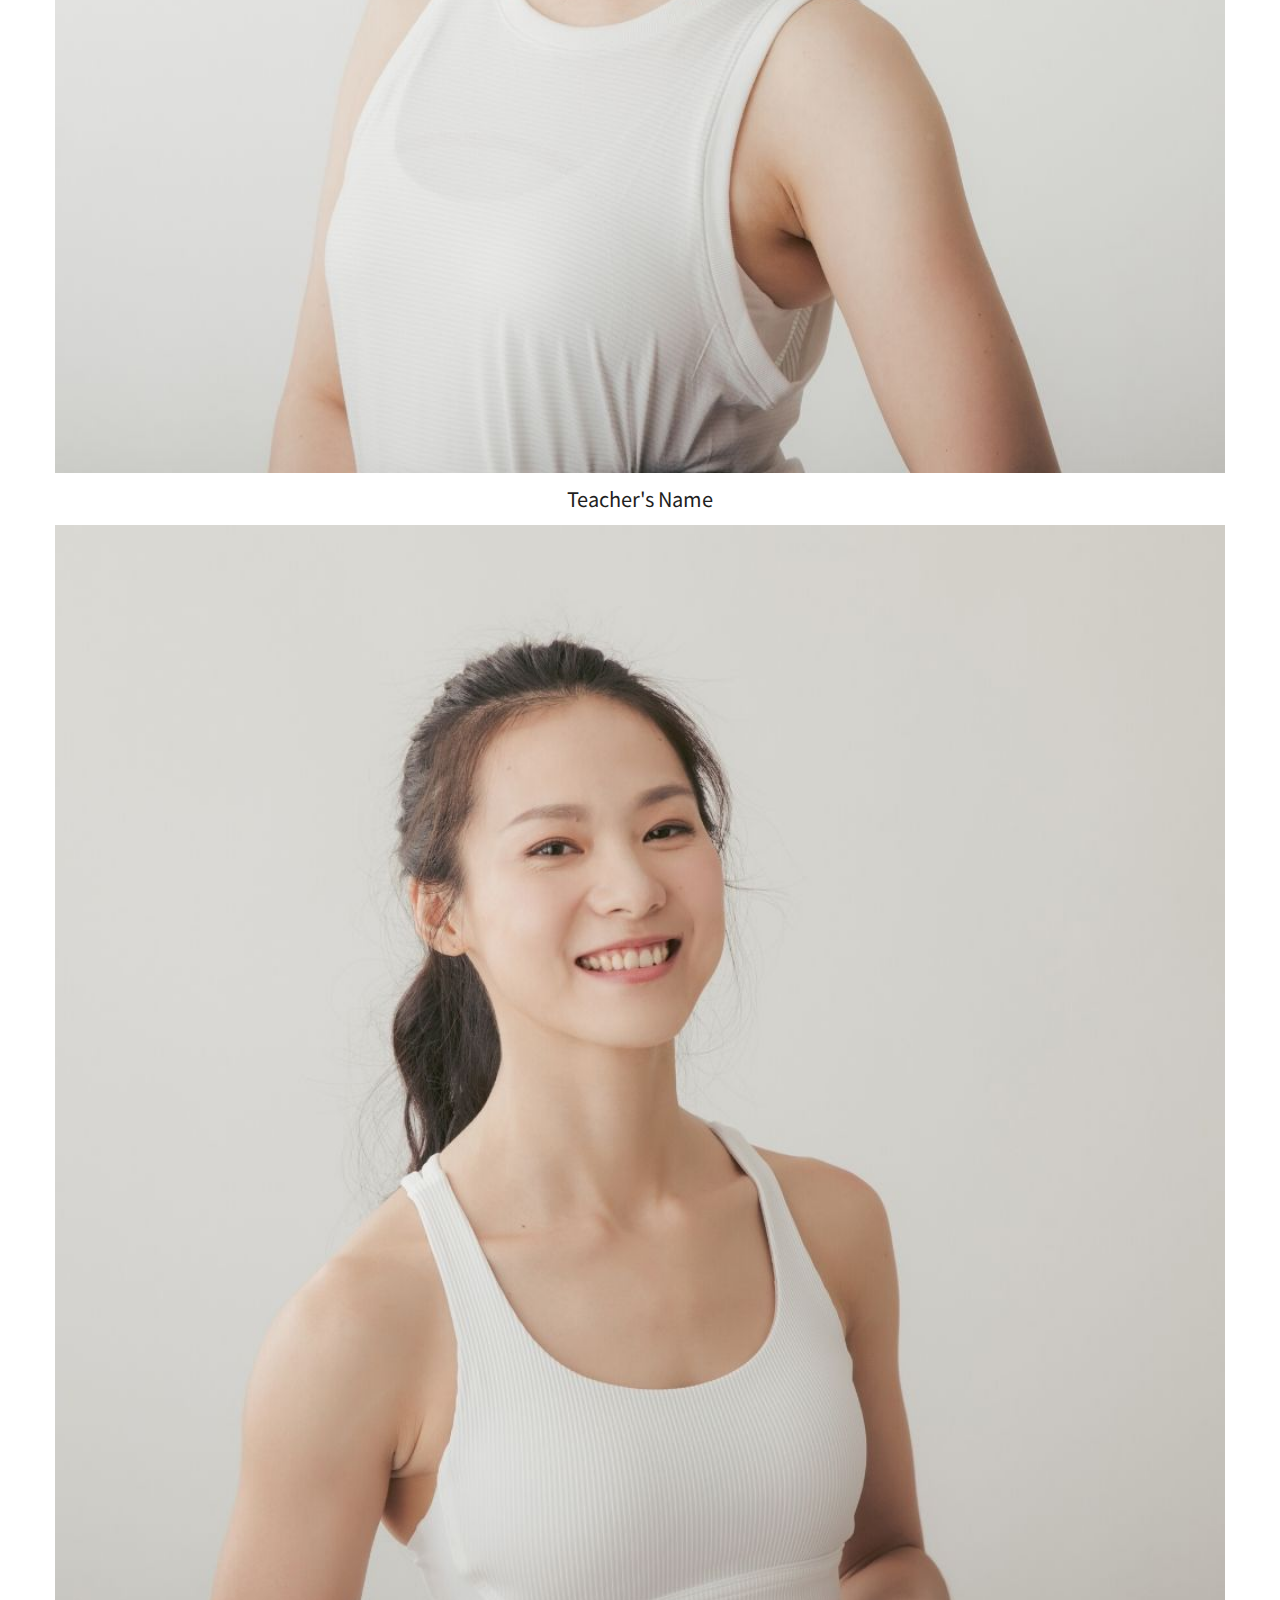
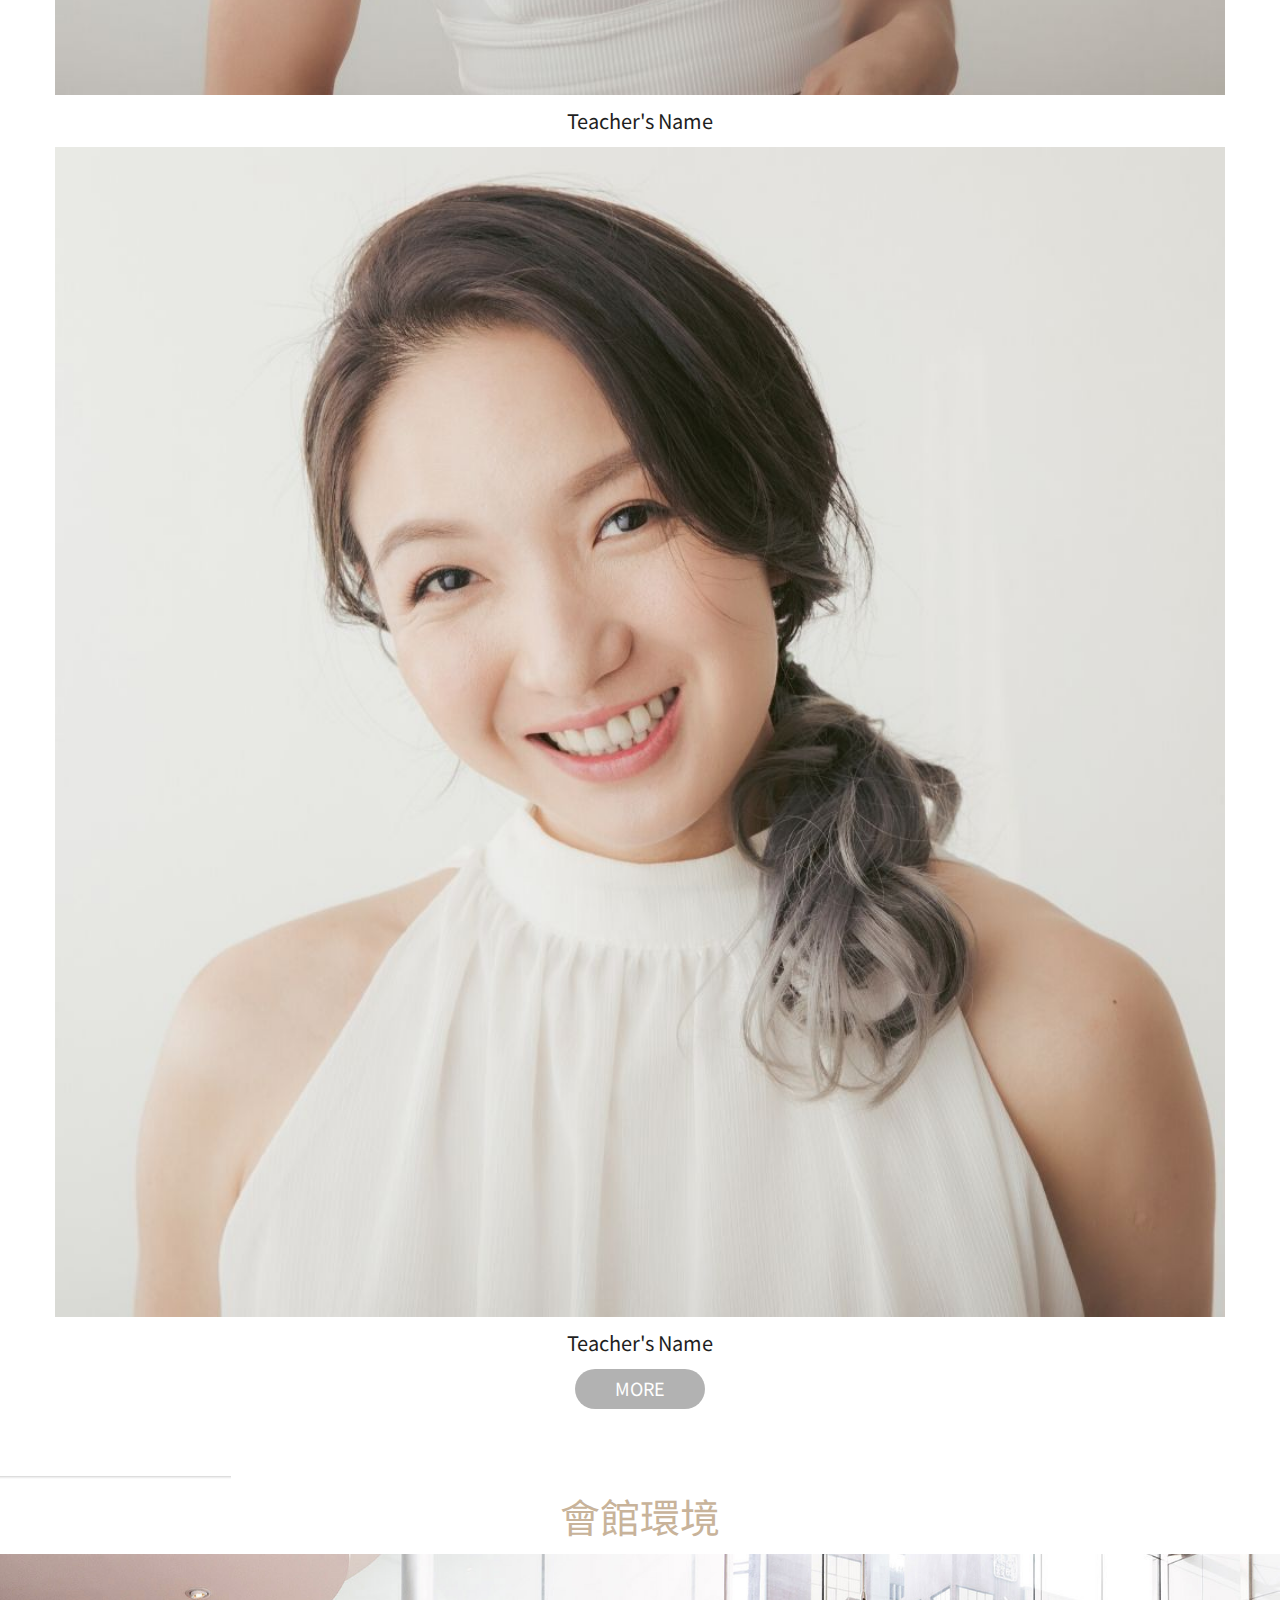
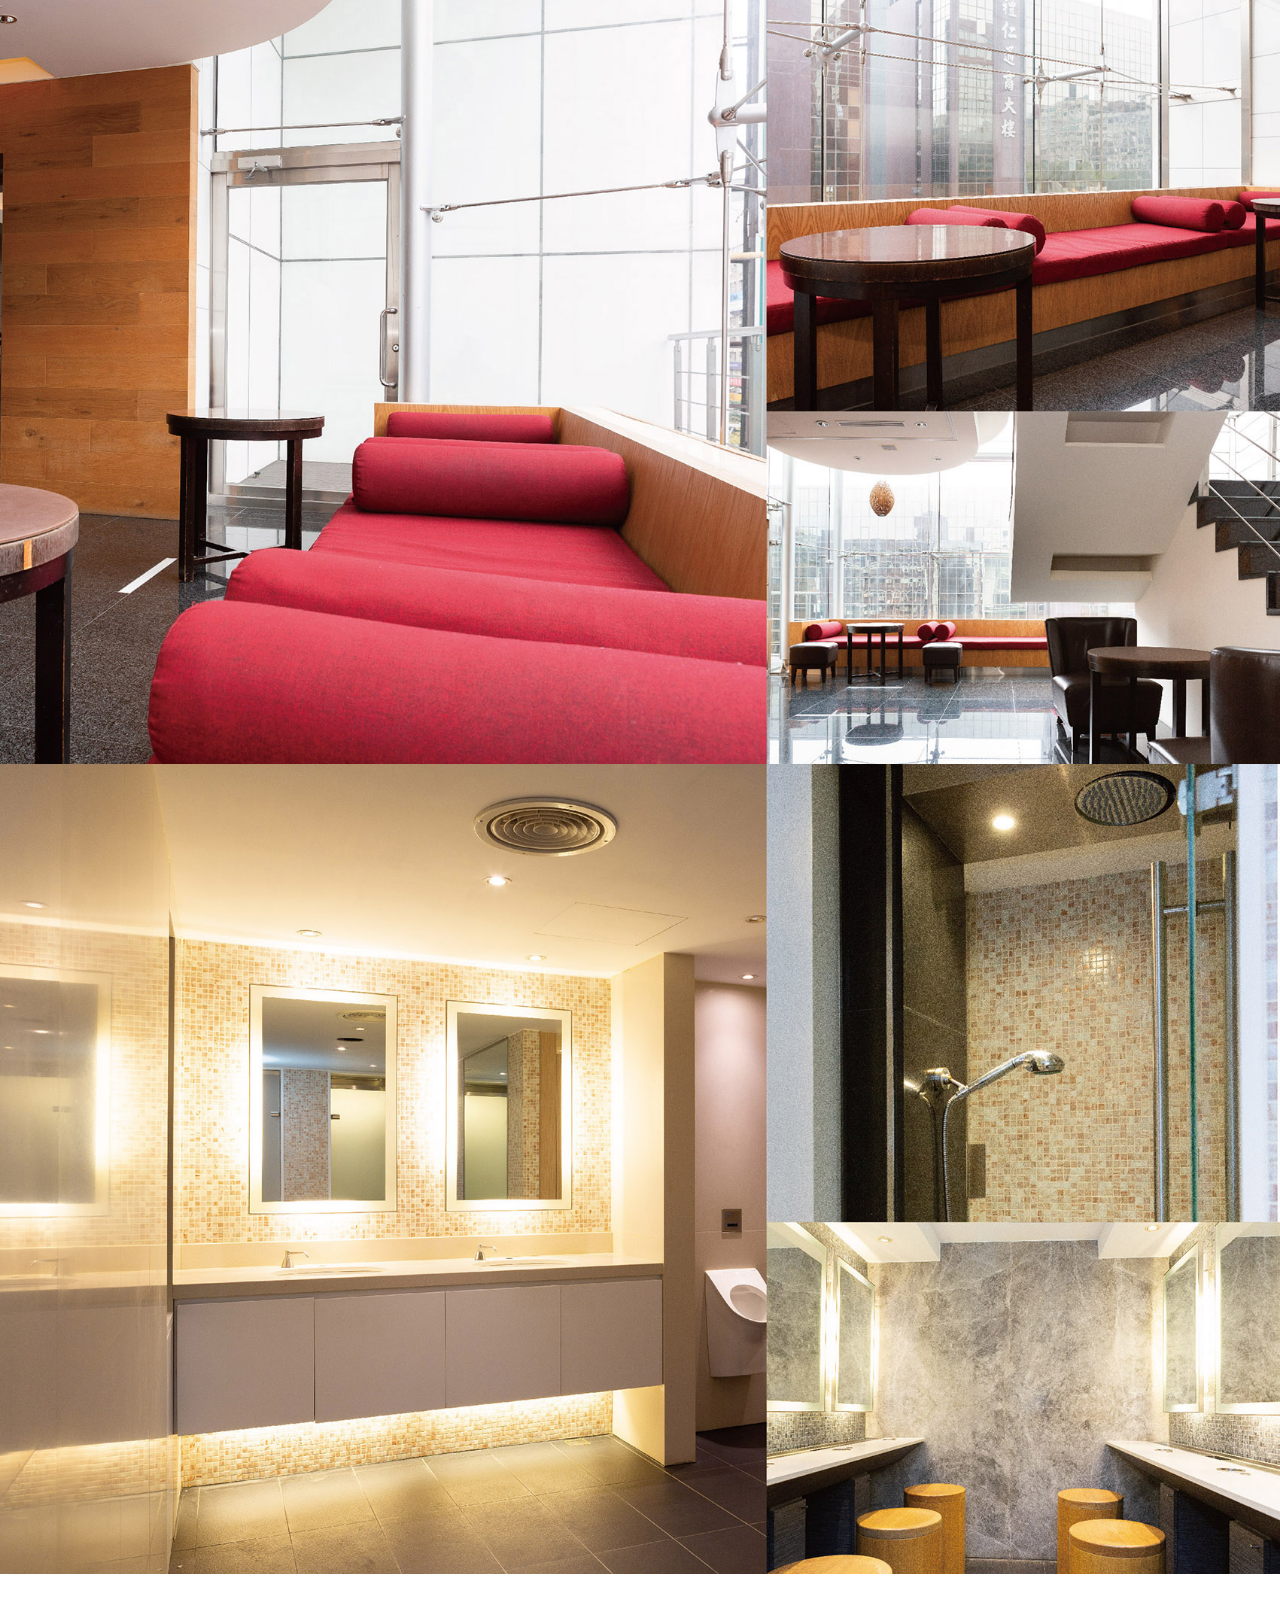
==== commit 7be74514: "wip - cshtml" ====
--- a/index.html
+++ b/index.html
@@ -279,9 +279,9 @@
 
                     <!--siler-->
                     <div class="row">
-                        <div id="index_revslider">
+                        <div id="index_revslider" style="opacity: 0;">
                                 <div class="bgImg slider" style="background-image:url(/images/2019121000531431231.png)">
-                                    <div class="sliderContent">
+                                    <div class="sliderContent hasAni">
                                         <img alt="" src="/images/banner_Logo.png" />
                                         <h2 class="f32">透過瑜珈喚醒療癒自己1</h2>
                                         <h2 class="f32">享受與身體對話的快樂1</h2>
@@ -291,7 +291,7 @@
                                     </div>
                                 </div>
                                 <div class="bgImg slider" style="background-image:url(/images/2019121000531431231.png)">
-                                    <div class="sliderContent">
+                                    <div class="sliderContent hasAni">
                                         <img alt="" src="/images/banner_Logo.png" />
                                         <h2 class="f32">透過瑜珈喚醒療癒自己2</h2>
                                         <h2 class="f32">享受與身體對話的快樂2</h2>
@@ -409,42 +409,25 @@
 
                     
                     <div class="row">
-                        <div class="column col-md-12">
-                            <div id="revslider" data-autorun="yes" data-duration="10000" class="carousel slide fade dhslider dhslider-custom " data-height="970">
-                                <div class="dhslider-loader">
-                                    <div class="fade-loading">
-                                        <i></i><i></i><i></i><i></i>
-                                    </div>
-                                </div>
-                                <div class="carousel-inner dhslider-wrap">
-                                    <div class="item slider-item active">
-                                        <div class="slide-bg " style="background-image:url(/images/4d/01.jpg);"></div>
-                                        <div class="slider-overlay"></div>
-                                        <div class="slider-caption caption-align-right" style="top: 30%;">
-                                            <div class="slider-caption-wrap parallax-content">
-                                                <h2 class="slider-heading-text text-center" style="color: white;">
-                                                    4D 情境式瑜珈
-                                                </h2>
-                                                <div class="slider-caption-text  text-center" style="color: white;">
-
-                                                    全台唯一的4D情境式瑜珈設<br />
-                                                    備，啟發五感， 探索身心靈
-                                                </div>
-                                                <div class="slider-buttons text-center">
-
-                                                    
-                                                    <a href="/Home/FD" class="btn btinput3 btn-style-round">
-                                                        立即體驗
-                                                    </a>
-                                                </div>
-                                            </div>
-                                        </div>
-                                    </div>
-
-                                </div>
-                                
-                            </div>
-                        </div>
+                        <div id="for4D">
+                            <div class="slider bgImg" style="background-image:url(/images/4d/01.jpg);">
+                                <div class="sliderContent">
+                                    <h2 class="f40" style="color: white;">
+                                        4D 情境式瑜珈
+                                    </h2>
+                                    <div class="f32" style="color: white;">
+                                        全台唯一的4D情境式瑜珈設<br />
+                                        備，啟發五感， 探索身心靈
+                                    </div>
+                                    <div class="slider-buttons text-center">
+                                        <a href="/Home/FD" class="btn btinput3 btn-style-round">
+                                            立即體驗
+                                        </a>
+                                    </div>
+                                </div>
+                            </div>
+                        </div>
+                           
                     </div>
 
                     <a href="/Home/Course">
@@ -569,7 +552,6 @@
 
                                                             </div>
                                                         </a>
-
                                                     </li>
                                                     <li class="slider">
                                                         <a href="/Course/List">
@@ -581,15 +563,12 @@
                                                                 <div class="class-name">
                                                                     <h4>火箭瑜珈</h4>
                                                                 </div>
-
                                                             </div>
                                                         </a>
                                                     </li>
                                                 </ul>
-                                                
                                             </div>
                                         </div>
-
                                     </div>
                                 </div>
                             </div>
@@ -634,7 +613,7 @@
                                         <div class="caroufredsel " data-scroll-fx="scroll" data-speed="3000" data-easing="swing" data-scroll-item="1" data-visible-min="1" data-visible-max="5" data-responsive="1" data-infinite="1" data-autoplay="1">
 
                                             <div class="caroufredsel-wrap">
-                                                <ul class="caroufredsel-items row three_img_slide">
+                                                <ul class="caroufredsel-items row four_img_slide">
 
                                                     <li class="slider">
                                                         <a href="/Author/Detail/1">
@@ -760,7 +739,7 @@
                                 <div id="env" class="tp-revslider-mainul" style="display: block; overflow: hidden; width: 100%; height: 100%; max-height: none;">
     
                                     <div class="bgImg slider" style="background-image: url(/images/Kit_8.jpg)">
-                                        <div class="sliderContent">
+                                        <div class="sliderContent hasAni">
                                             <h2 class="f32">
                                                 敦南頂級瑜珈會館
                                             </h2>
@@ -773,7 +752,7 @@
                                         </div>
                                     </div>
                                     <div class="bgImg slider" style="background-image: url(/images/Kit_7.jpg)">
-                                        <div class="sliderContent">
+                                        <div class="sliderContent hasAni">
                                             <h2 class="f32">
                                                 透過瑜珈喚醒療癒自己
                                             </h2>
@@ -1022,35 +1001,80 @@
 
     <script type="text/javascript">
         $(function(){
-            $('#index_revslider, #env').slick({
-                slidesToShow: 1,
-                infinite: true,
-                speed: 500,
-                fade: true,
-                cssEase: 'linear'
-            });
-
-            $('.three_img_slide').slick({
-                slidesToShow: 1,
-                infinite: true,
-                speed: 500,
-                slidesToShow: 3,
-                arrows: false,
-                responsive: [
-                    {
-                    breakpoint: 768,
-                    settings: {
-                        slidesToShow: 2,
-                    }
-                    },
-                    {
-                    breakpoint: 599,
-                    settings: {
-                        slidesToShow: 1,
-                    }
-                    }
-                ]
-            });
+            let loaded = false;
+            
+            // 異步載入
+            setTimeout(function(){
+                $('#index_revslider, #env').slick({
+                    slidesToShow: 1,
+                    infinite: true,
+                    speed: 500,
+                    fade: true,
+                    // cssEase: 'linear',
+                    autoplay: true,
+                    autoplaySpeed: 5000,
+                });
+
+                // kv banner 第一次載入
+                $('#index_revslider').find('.slick-current .hasAni').addClass('first').find('>*').css({ opacity: 0});
+                $('#index_revslider').animate({opacity: 1}, 200, function(){
+                    $(this).find('.slick-current .hasAni').removeClass('first').find('*').css({ opacity: 1});
+                });
+
+                $('.three_img_slide').slick({
+                    slidesToShow: 1,
+                    infinite: true,
+                    speed: 500,
+                    slidesToShow: 3,
+                    arrows: false,
+                    autoplay: true,
+                    autoplaySpeed: 4000,
+                    responsive: [
+                        {
+                        breakpoint: 768,
+                        settings: {
+                            slidesToShow: 2,
+                        }
+                        },
+                        {
+                        breakpoint: 599,
+                        settings: {
+                            slidesToShow: 1,
+                        }
+                        }
+                    ]
+                });
+
+                $('.four_img_slide').slick({
+                    slidesToShow: 1,
+                    infinite: true,
+                    speed: 500,
+                    slidesToShow: 4,
+                    arrows: false,
+                    autoplay: true,
+                    autoplaySpeed: 4000,
+                    responsive: [
+                        {
+                        breakpoint: 768,
+                        settings: {
+                            slidesToShow: 3,
+                        }
+                        },
+                        {
+                        breakpoint: 599,
+                        settings: {
+                            slidesToShow: 2,
+                        }
+                        }
+                    ]
+                });
+
+
+            },2000)
+
+            
+
+            
 
         });   /*ready*/
     </script>
--- a/css/yago.css
+++ b/css/yago.css
@@ -99,8 +99,57 @@
 }
 
 #index_revslider .slider,
-#env .slider {
+#env .slider,
+#for4D .slider {
   height: 90vh;
+}
+
+.hasAni>* {
+  opacity: 0;
+}
+
+.slick-current .hasAni > * {
+  opacity: 1;
+}
+
+.slick-current .hasAni.first > * {
+  transition: all 0s 0s;
+  -webkit-transition: all 0s 0s;
+  -moz-transition: all 0s 0s;
+  -ms-transition: all 0s 0s;
+  -o-transition: all 0s 0s;
+}
+
+.hasAni > *:nth-child(1) {
+  transition: opacity .5s 0s;
+  -webkit-transition: opacity .5s 0s;
+  -moz-transition: opacity .5s 0s;
+  -ms-transition: opacity .5s 0s;
+  -o-transition: opacity .5s 0s;
+}
+
+.hasAni > *:nth-child(2) {
+  transition: opacity .5s .4s;
+  -webkit-transition: opacity .5s .4s;
+  -moz-transition: opacity .5s .4s;
+  -ms-transition: opacity .5s .4s;
+  -o-transition: opacity .5s .4s;
+}
+
+.hasAni > *:nth-child(3) {
+  transition: opacity .5s .8s;
+  -webkit-transition: opacity .5s .8s;
+  -moz-transition: opacity .5s .8s;
+  -ms-transition: opacity .5s .8s;
+  -o-transition: opacity .5s .8s;
+}
+
+.hasAni > *:nth-child(4) {
+  transition: opacity .5s 1.2s;
+  -webkit-transition: opacity .5s 1.2s;
+  -moz-transition: opacity .5s 1.2s;
+  -ms-transition: opacity .5s 1.2s;
+  -o-transition: opacity .5s 1.2s;
 }
 
 .sliderContent {
@@ -136,6 +185,14 @@
 button.slick-prev {
   left: 50px;
   background-image: url(/assets/arrow_large_left.png);
+}
+
+
+
+@media (min-width: 1200px) {
+  #for4D .sliderContent {
+    left: 70%;
+  }
 }
 
 @media (min-width: 769px) {
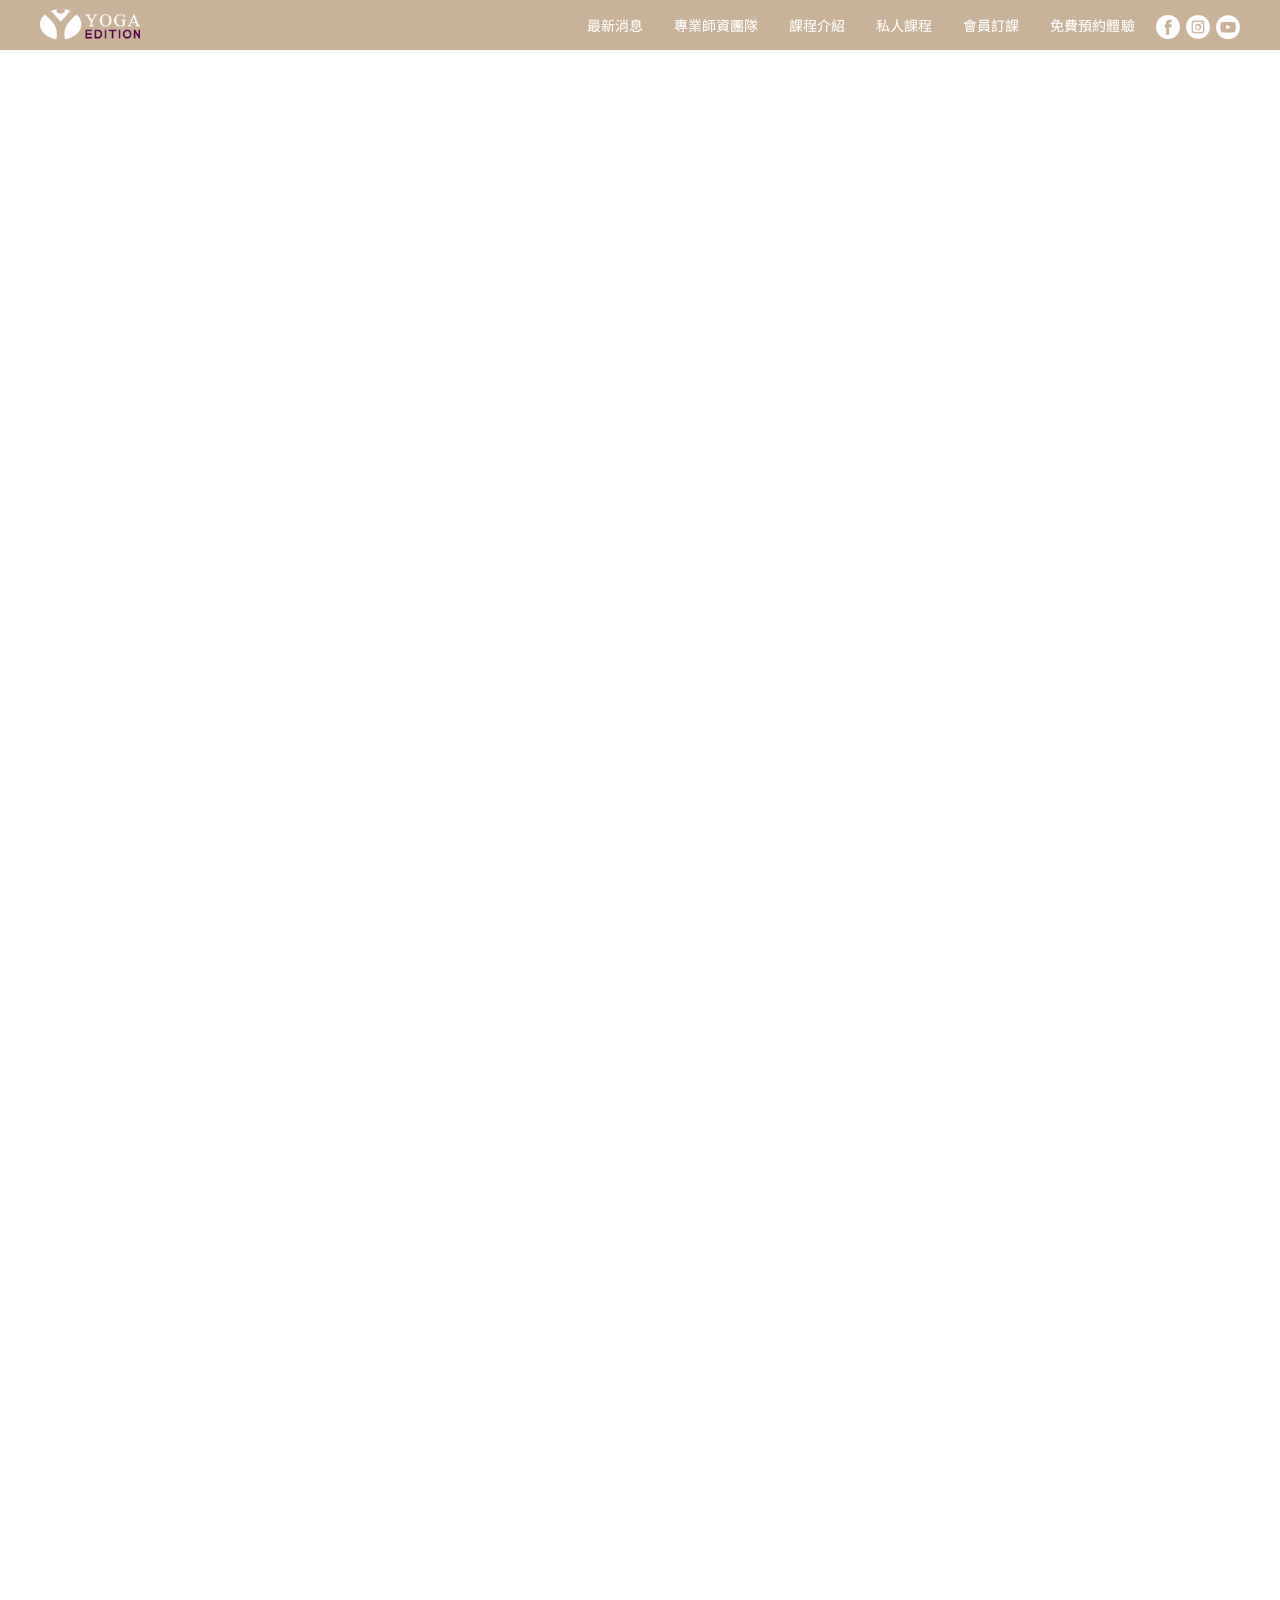
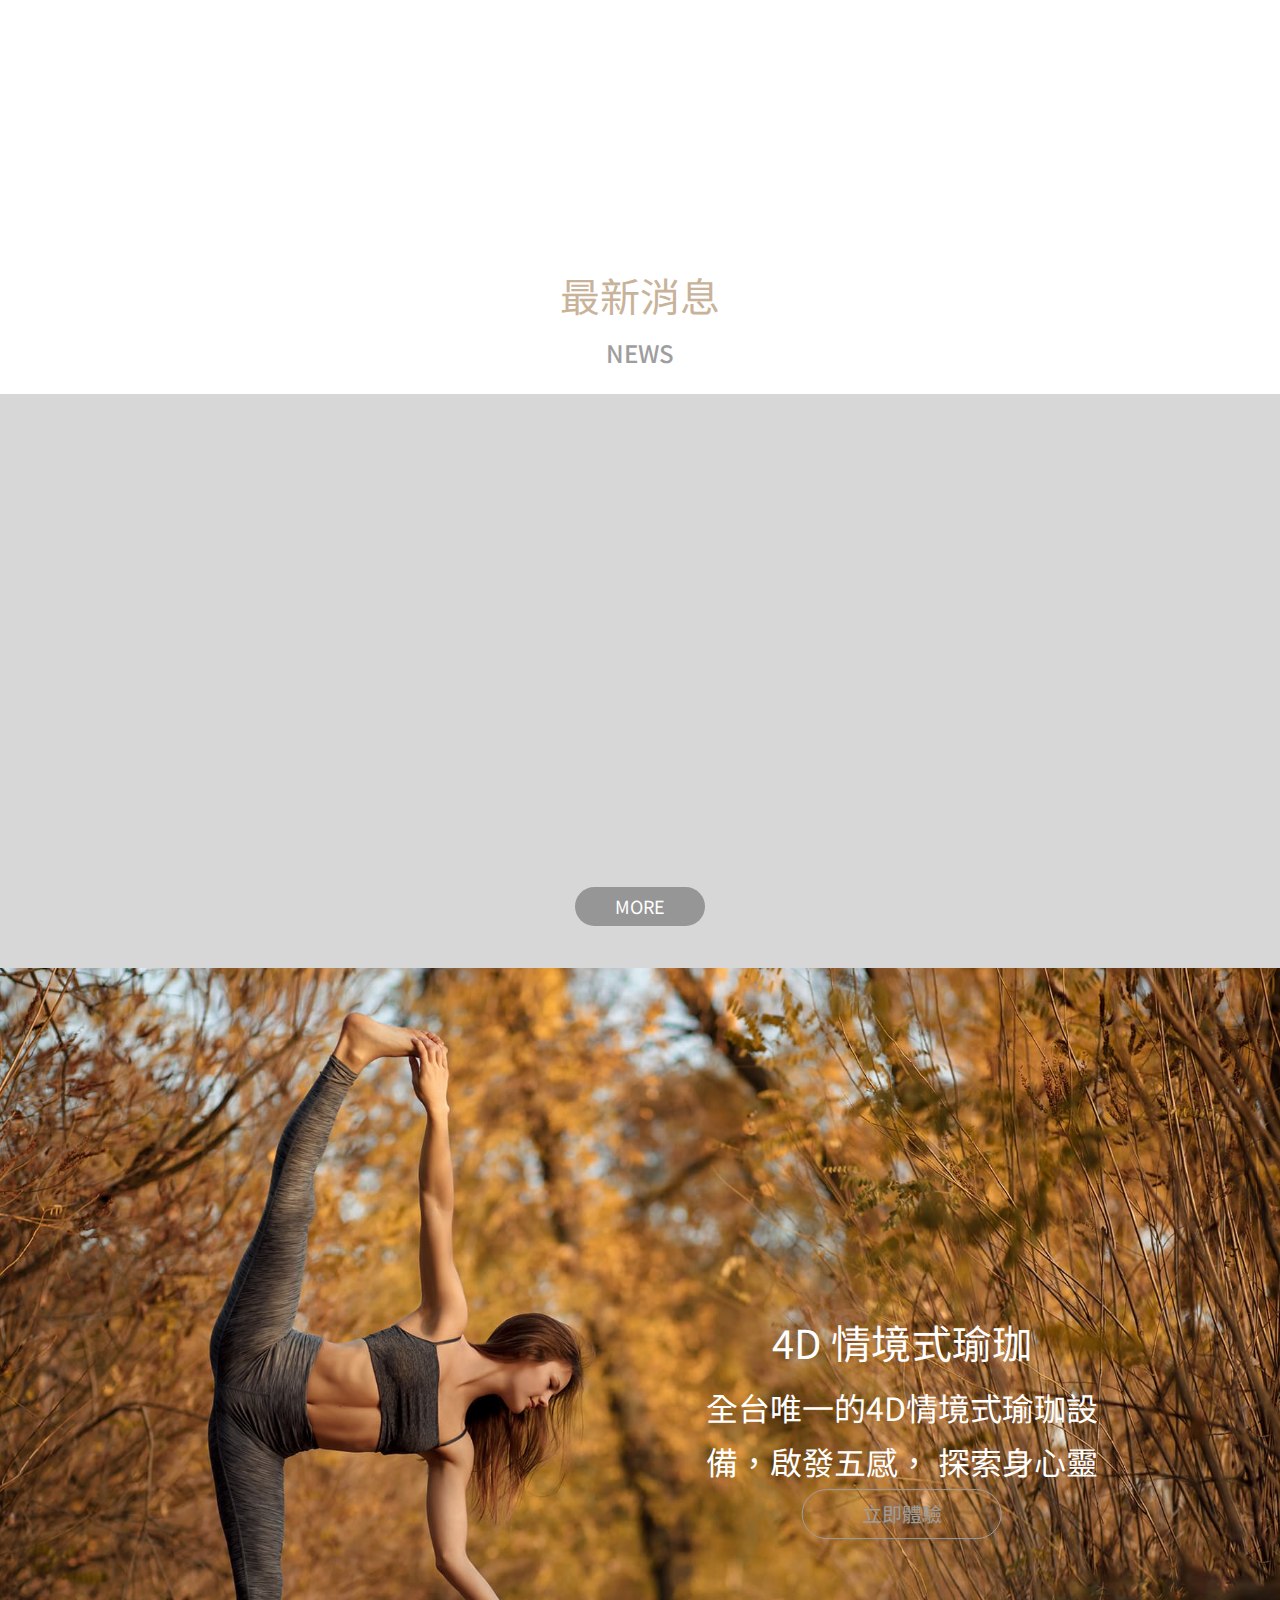
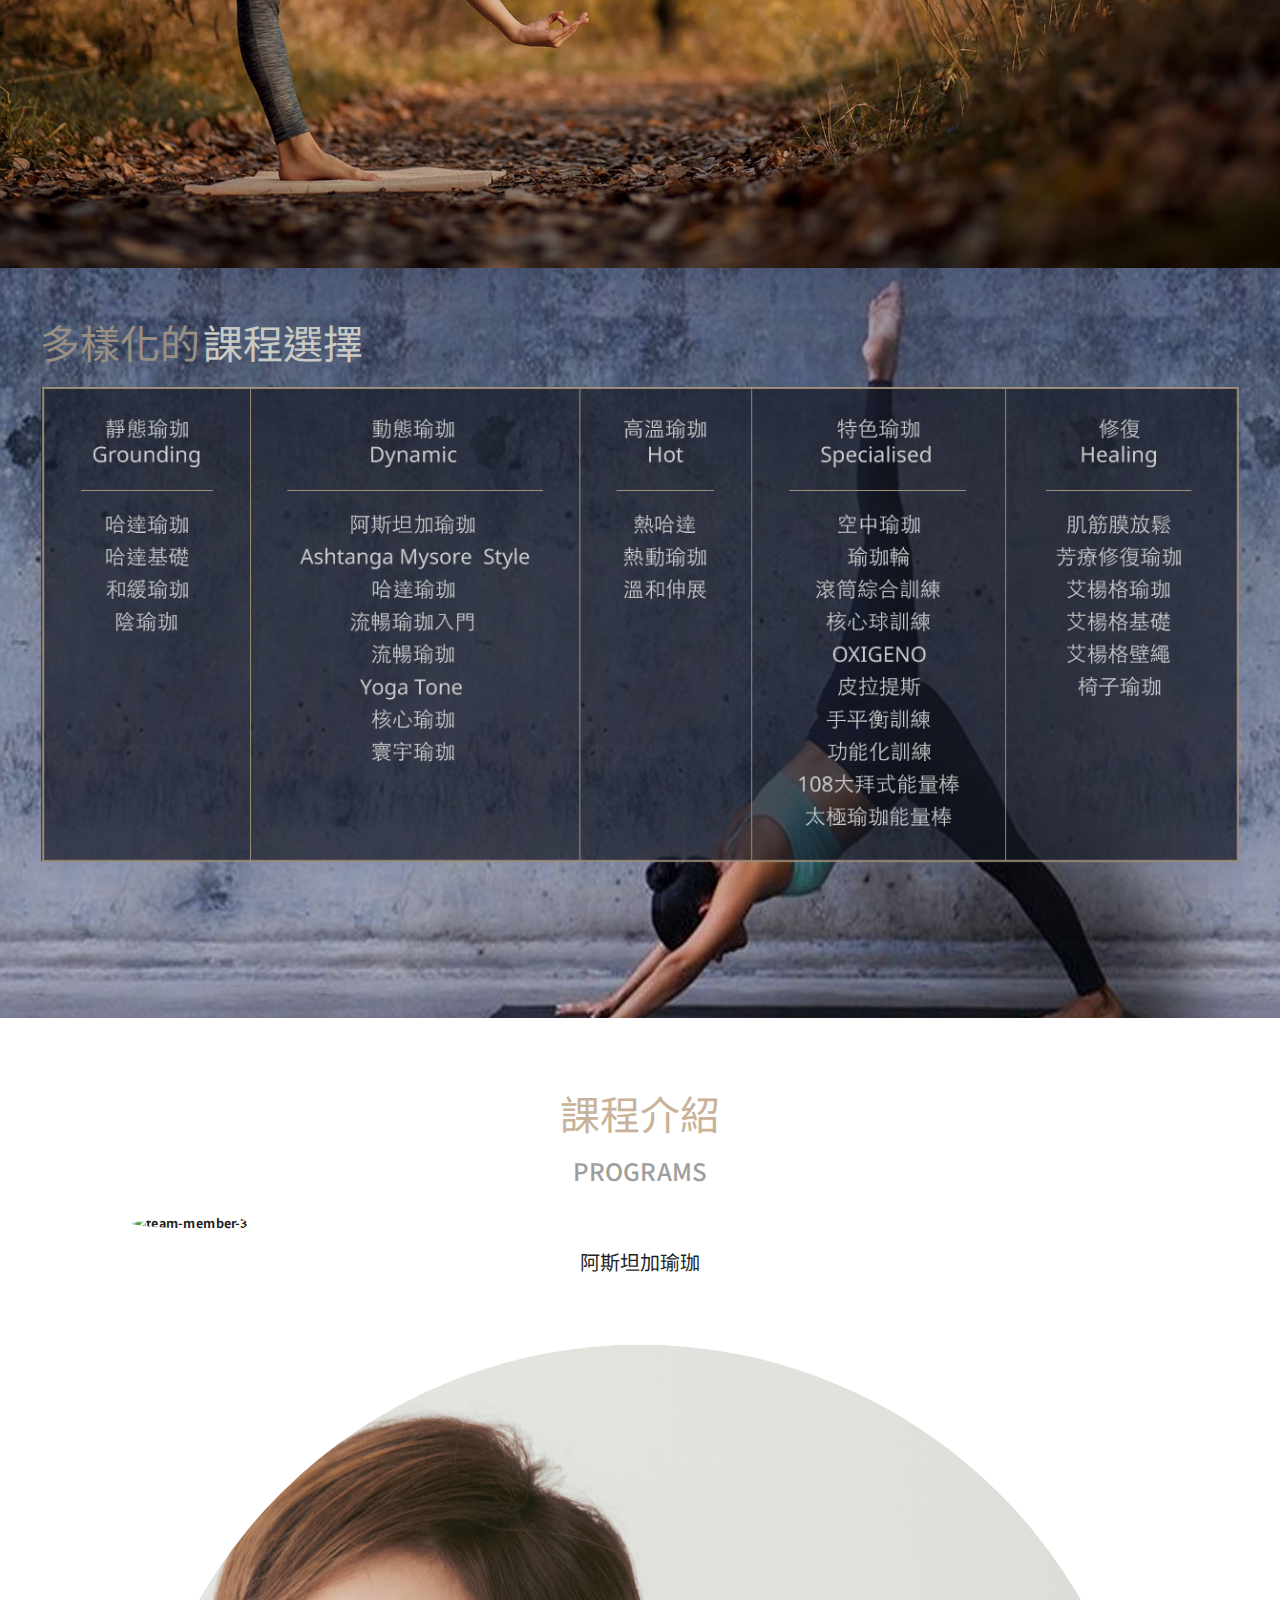
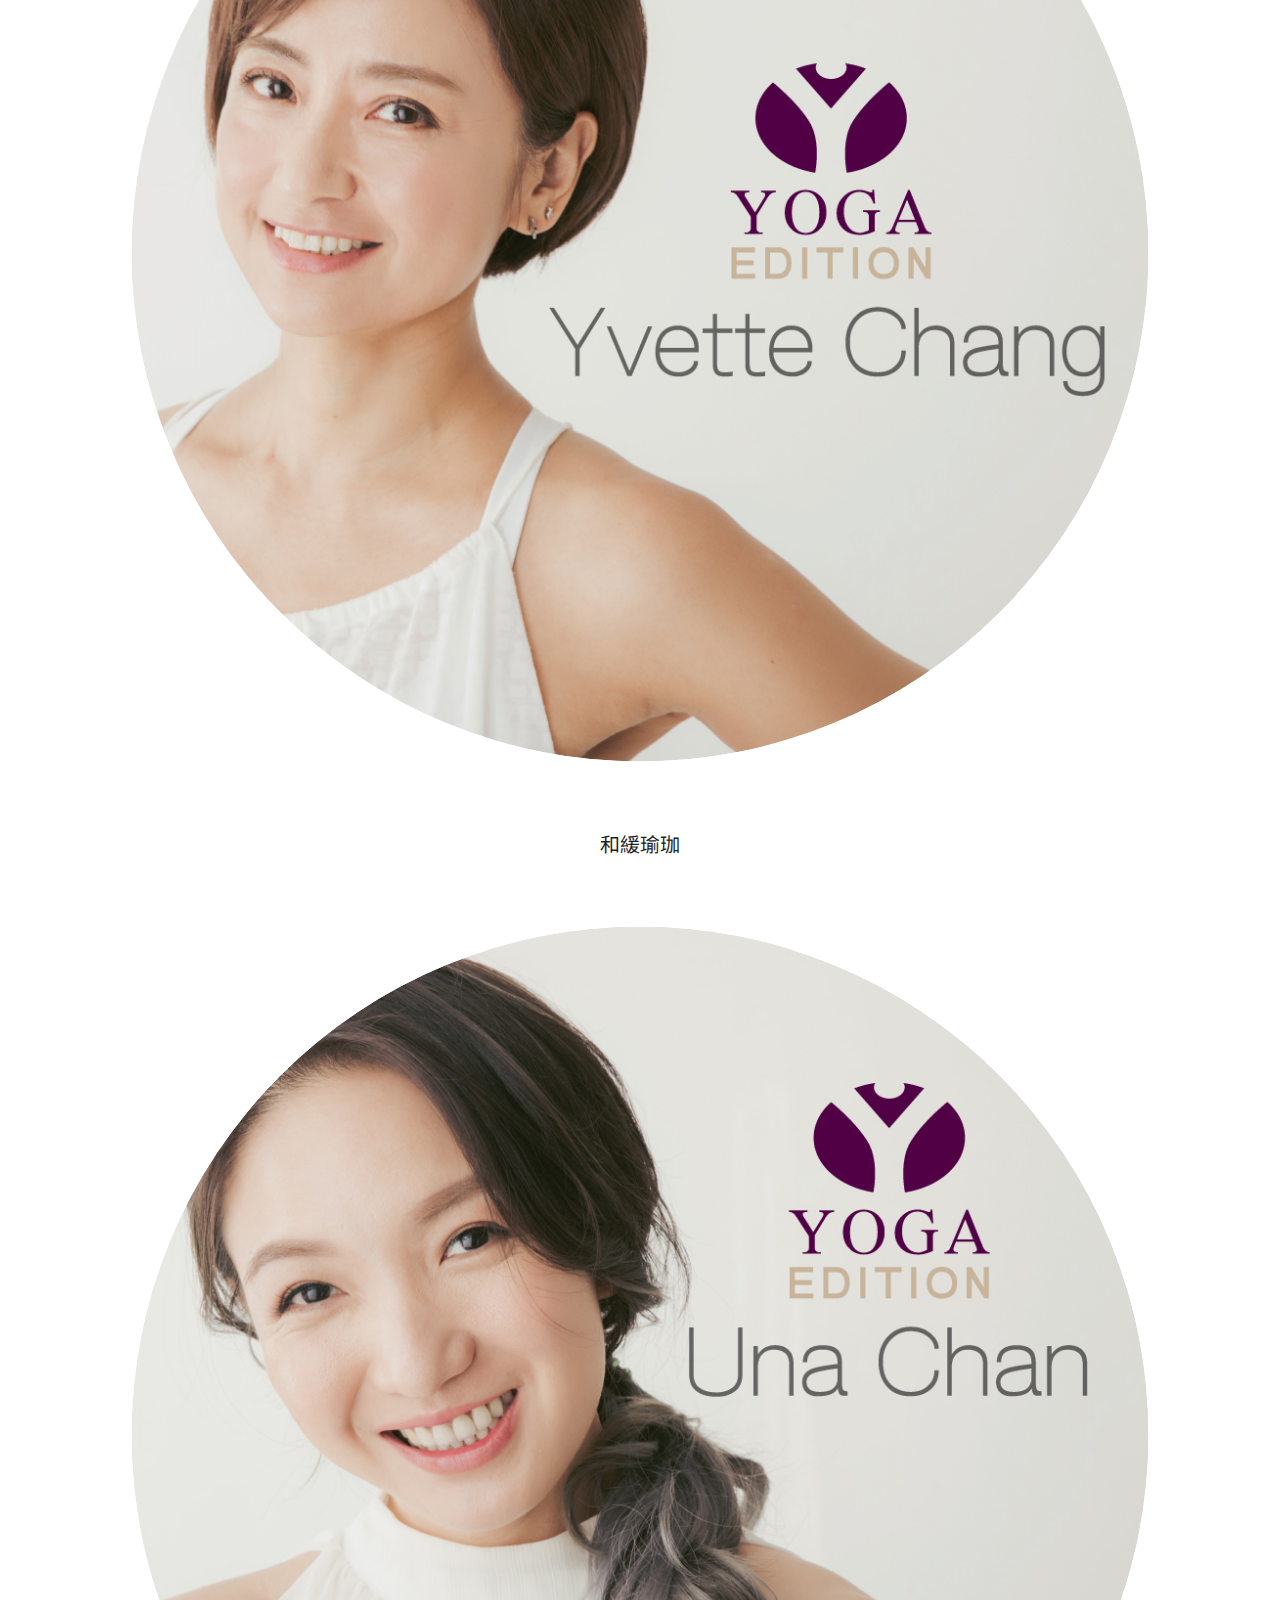
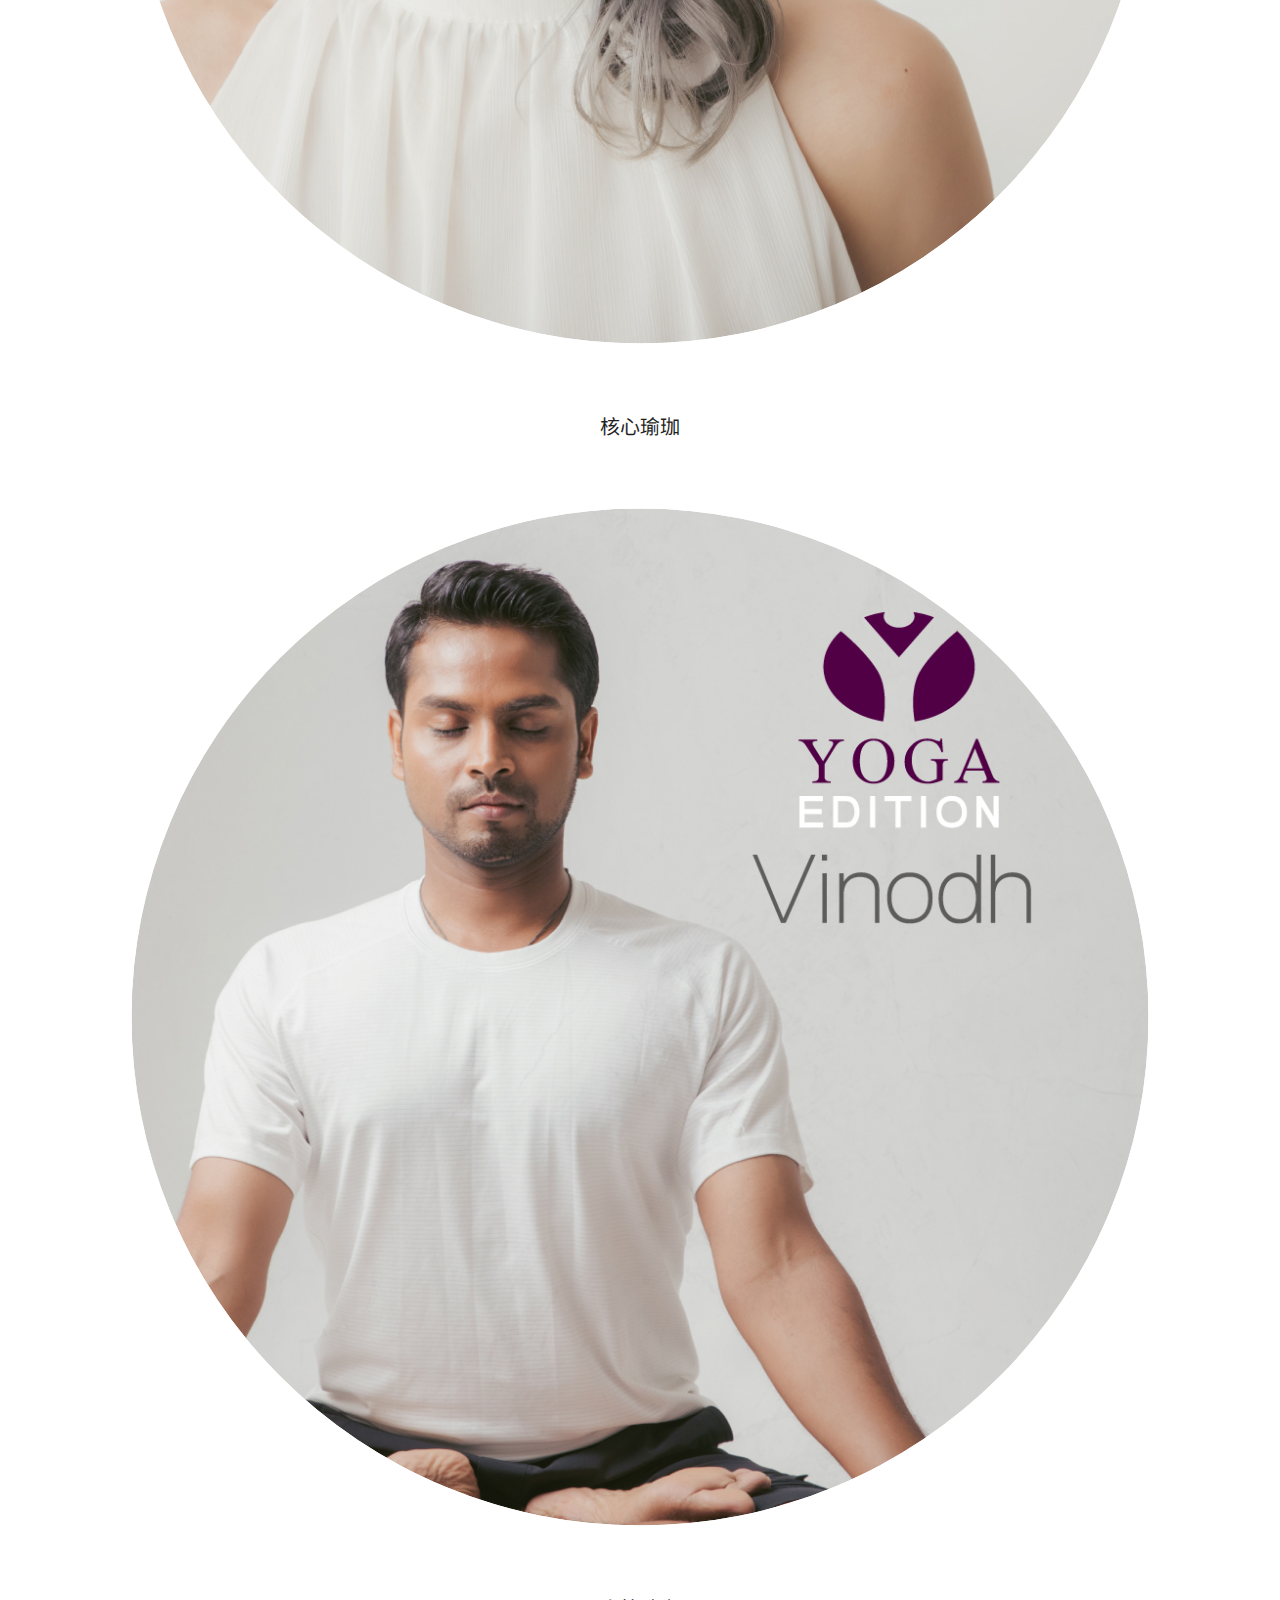
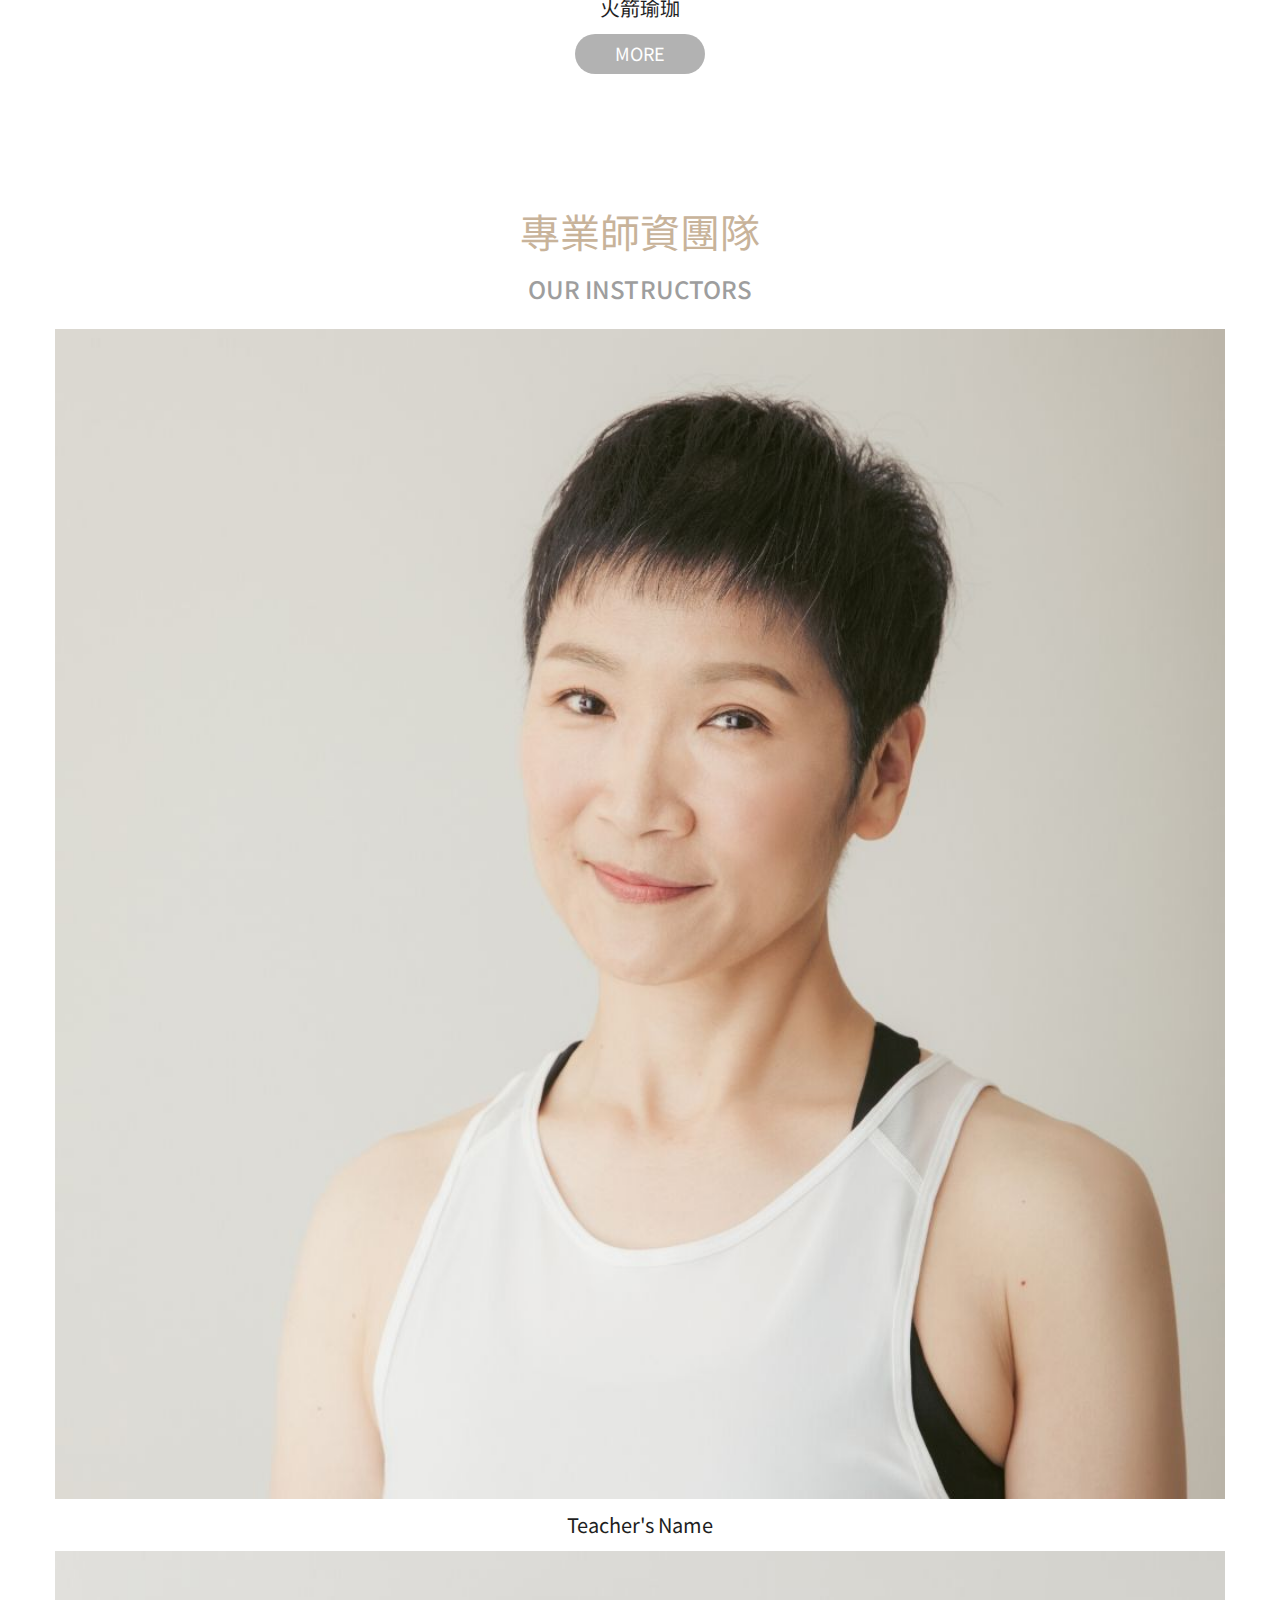
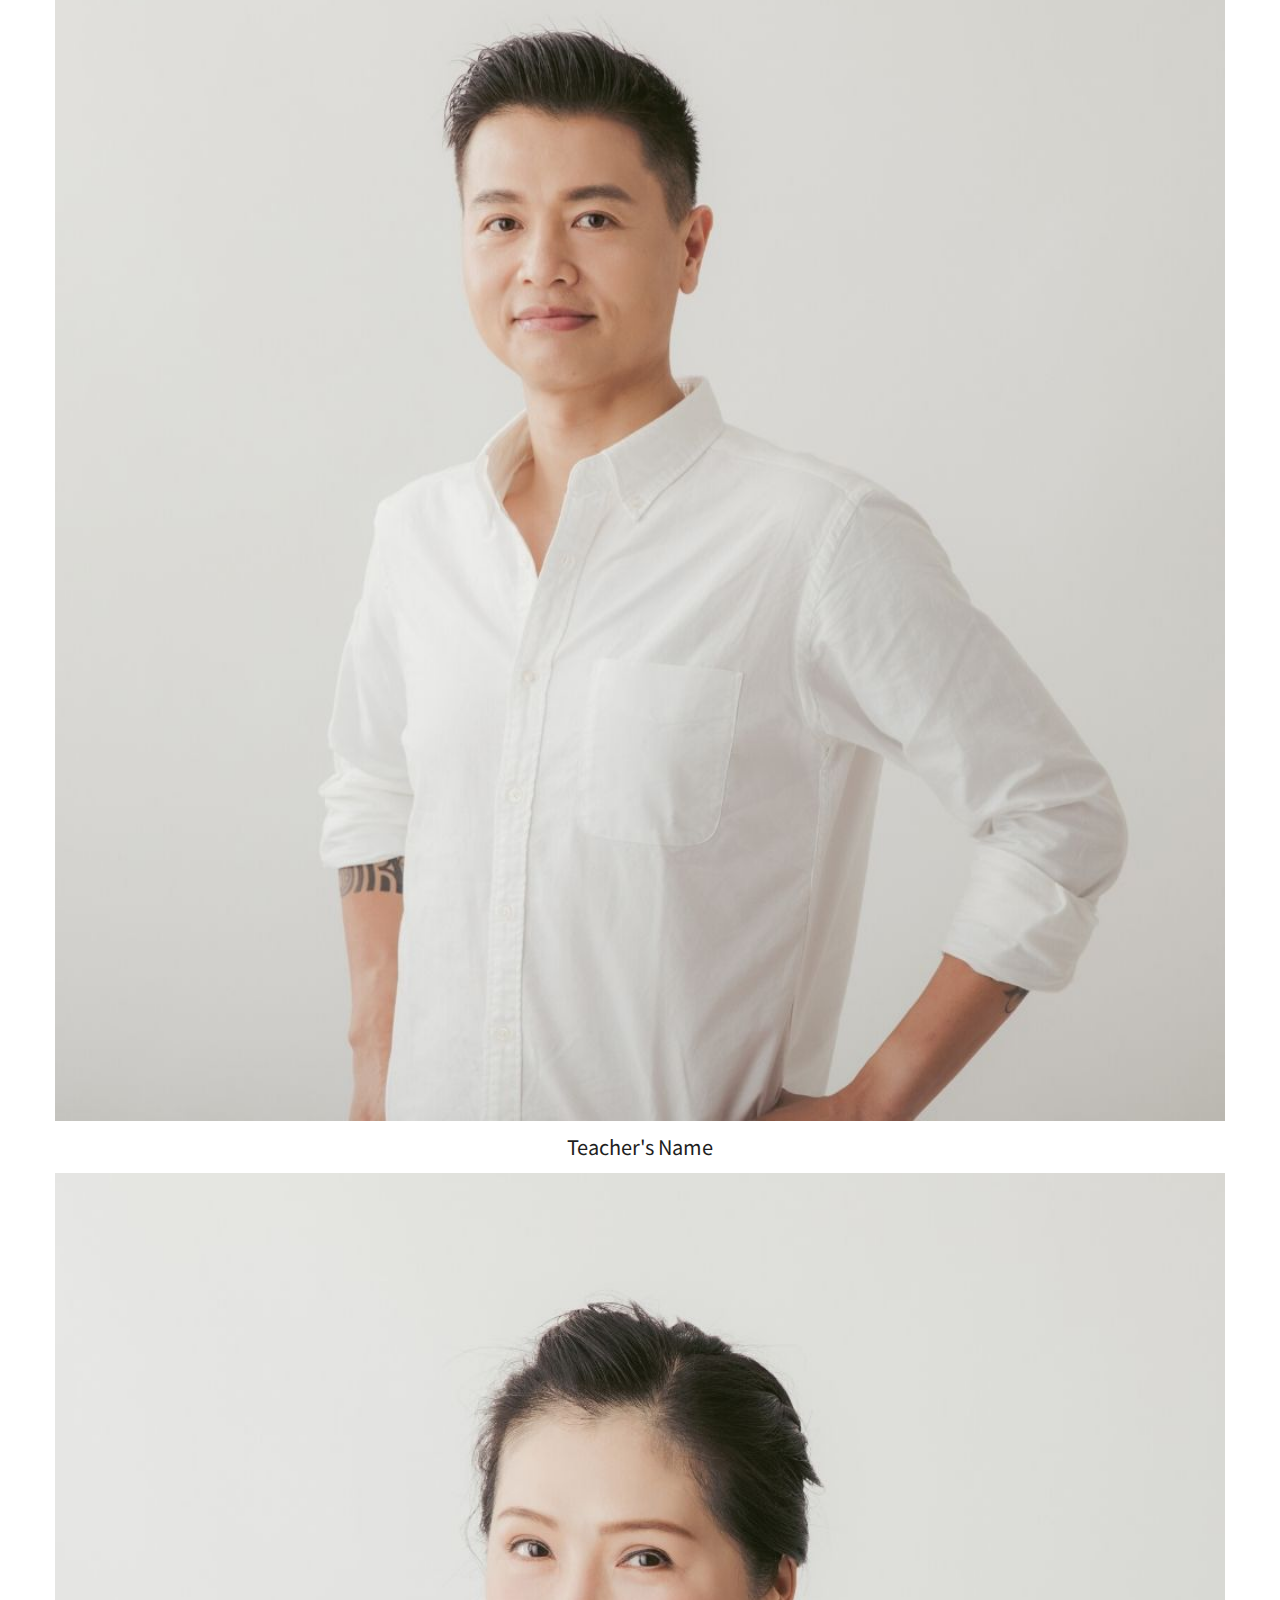
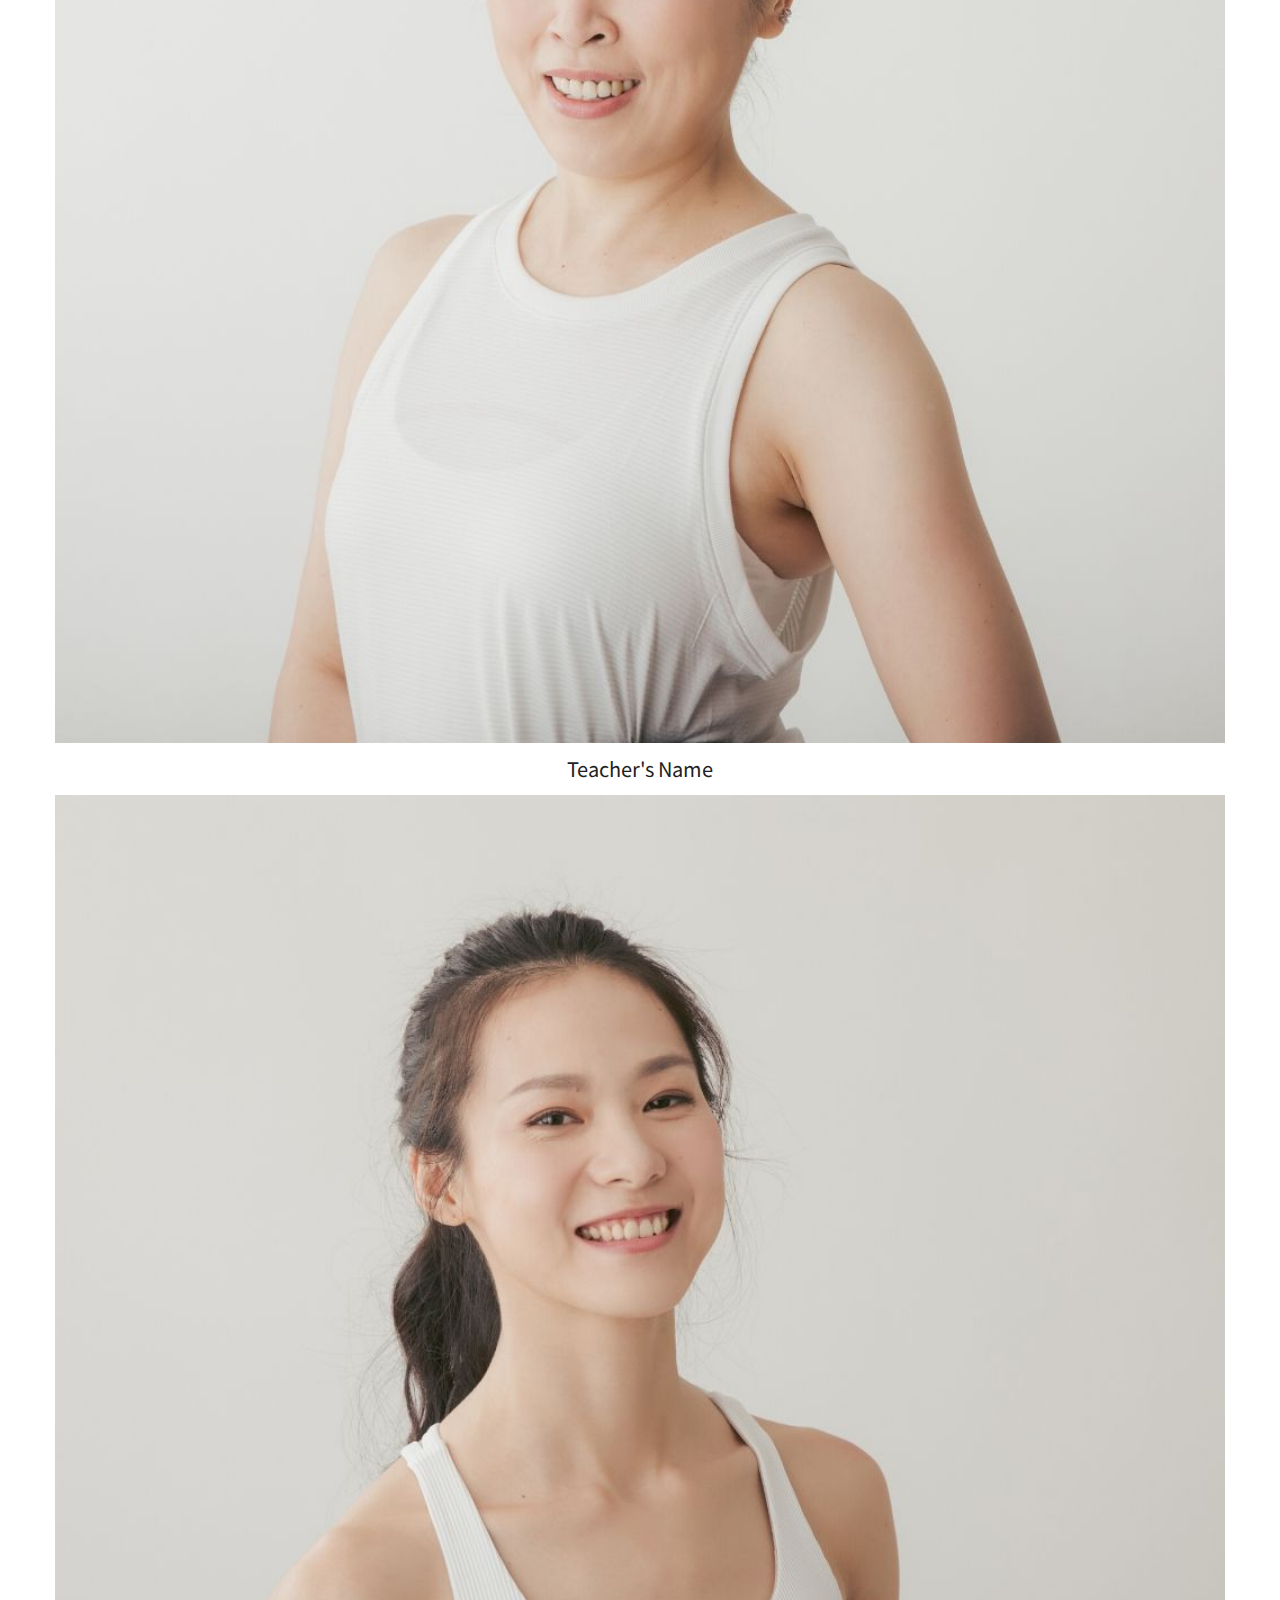
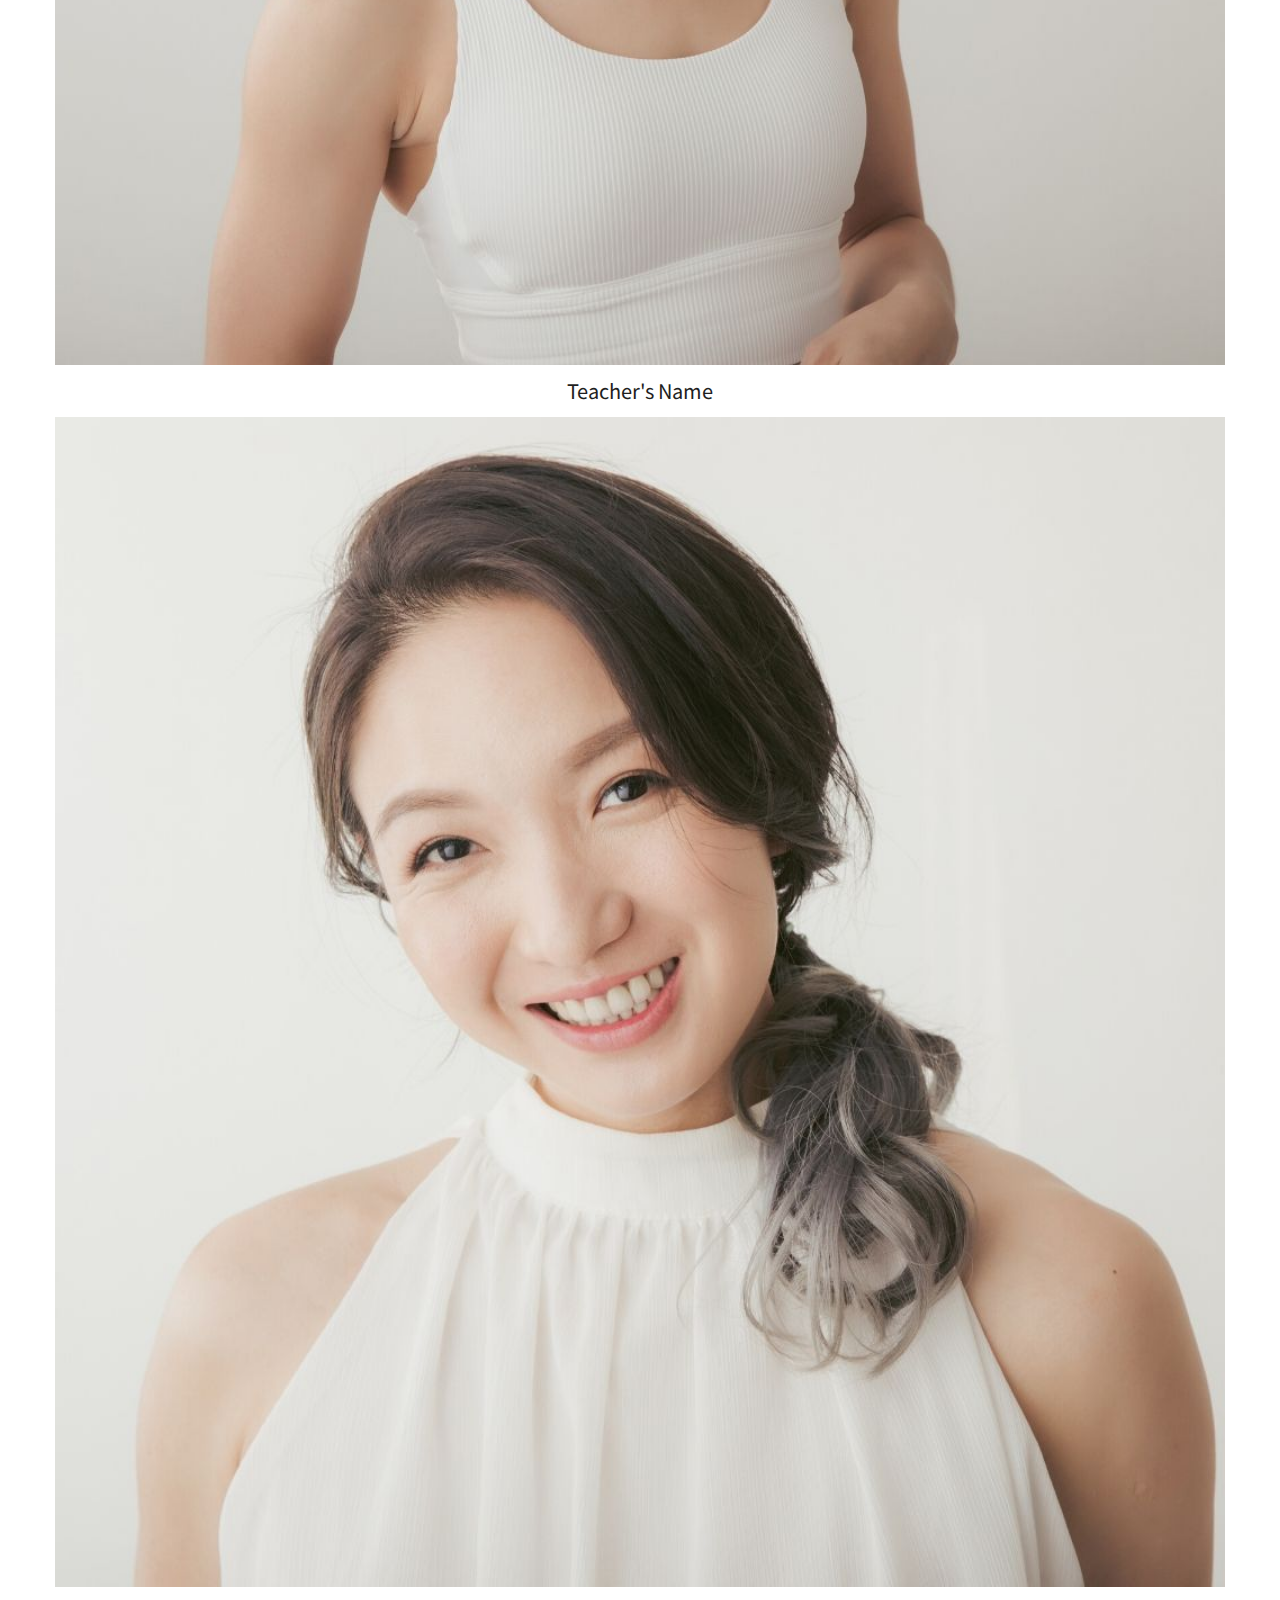
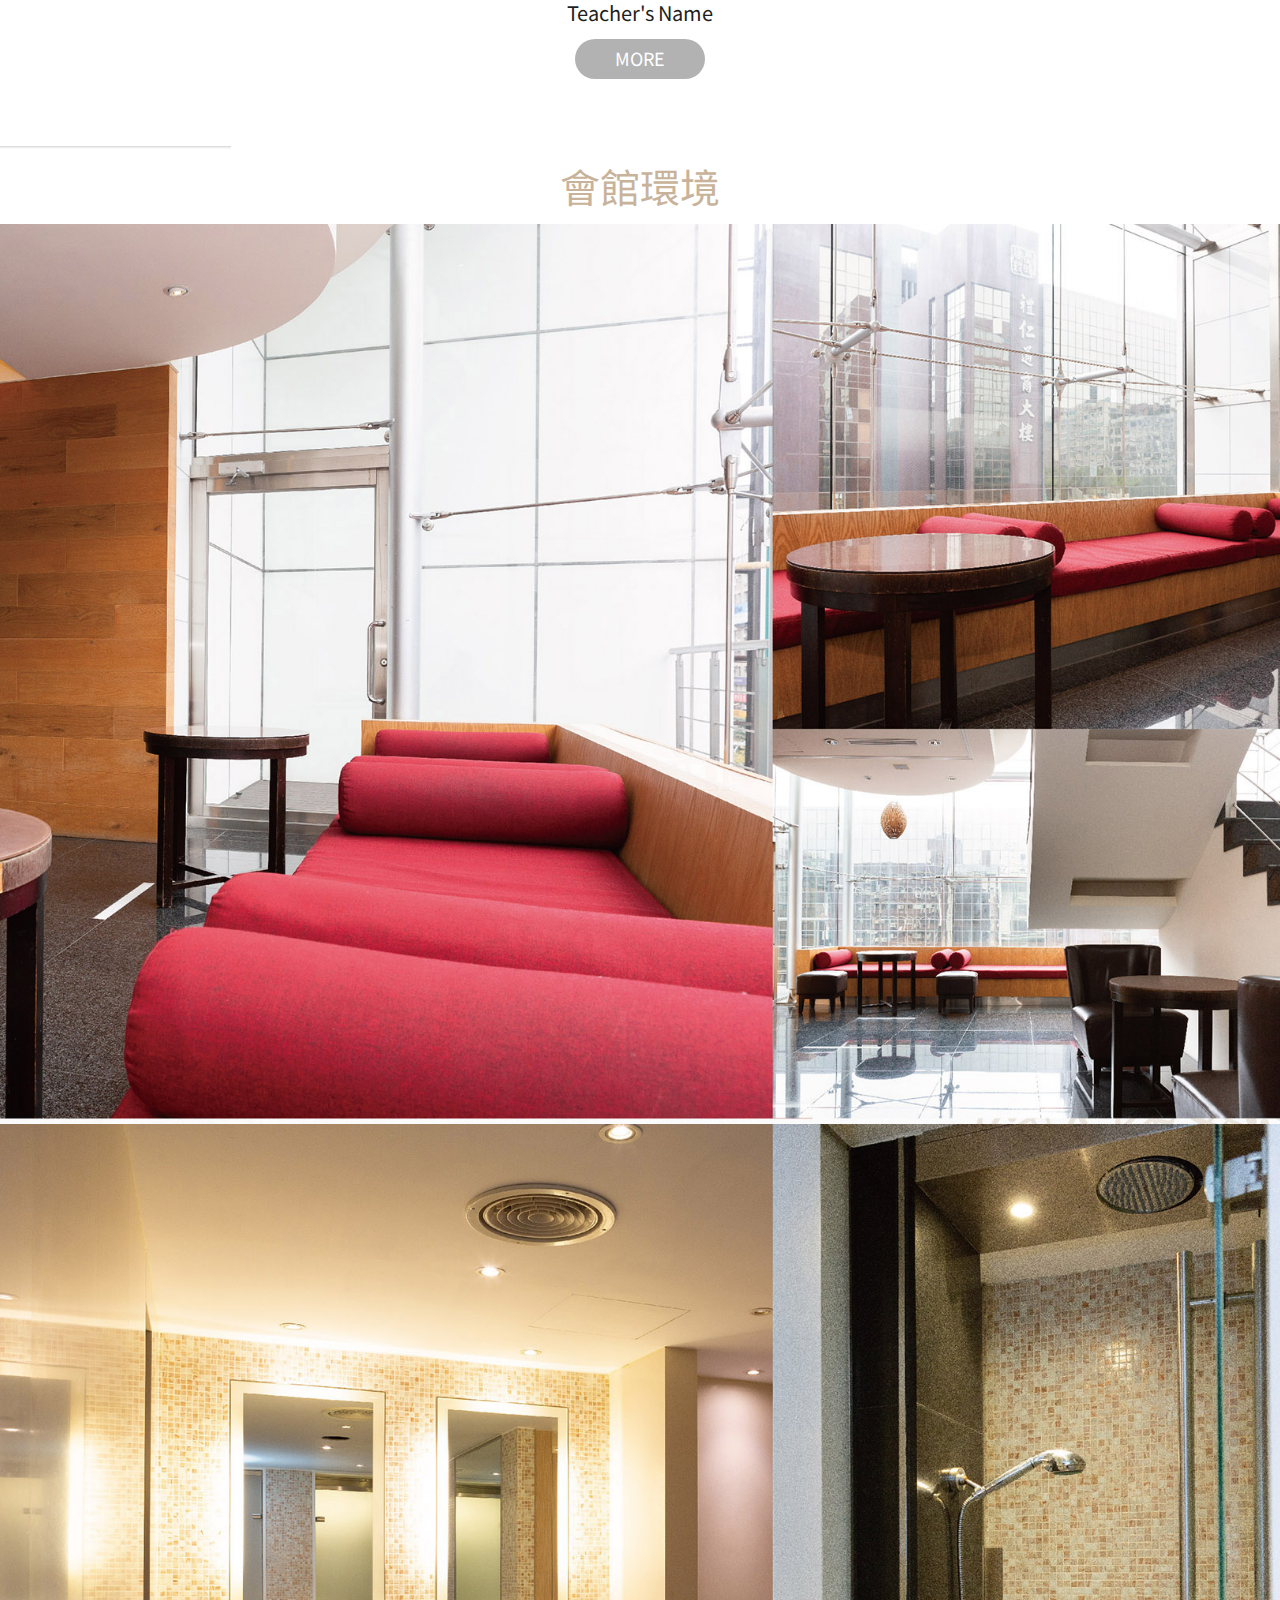
==== commit af197c68: "trello - move contact + course list" ====
--- a/index.html
+++ b/index.html
@@ -283,8 +283,8 @@
                                 <div class="bgImg slider" style="background-image:url(/images/2019121000531431231.png)">
                                     <div class="sliderContent hasAni">
                                         <img alt="" src="/images/banner_Logo.png" />
-                                        <h2 class="f32">透過瑜珈喚醒療癒自己1</h2>
-                                        <h2 class="f32">享受與身體對話的快樂1</h2>
+                                        <h2 class="f32 f_grey">透過瑜珈喚醒療癒自己1</h2>
+                                        <h2 class="f32 f_grey">享受與身體對話的快樂1</h2>
                                         <a href="http://www.truespa.com.tw/Home/Contact" class="btn btinput3 btn-style-round">
                                             立即體驗
                                         </a>
@@ -293,8 +293,8 @@
                                 <div class="bgImg slider" style="background-image:url(/images/2019121000531431231.png)">
                                     <div class="sliderContent hasAni">
                                         <img alt="" src="/images/banner_Logo.png" />
-                                        <h2 class="f32">透過瑜珈喚醒療癒自己2</h2>
-                                        <h2 class="f32">享受與身體對話的快樂2</h2>
+                                        <h2 class="f32 f_grey">透過瑜珈喚醒療癒自己2</h2>
+                                        <h2 class="f32 f_grey">享受與身體對話的快樂2</h2>
                                         <a href="http://www.truespa.com.tw/Home/Contact" class="btn btinput3 btn-style-round">
                                             立即體驗
                                         </a>
@@ -734,9 +734,9 @@
                             </div>
 
                             
-                            <div style="height: 100%; max-height: none;">
-
-                                <div id="env" class="tp-revslider-mainul" style="display: block; overflow: hidden; width: 100%; height: 100%; max-height: none;">
+                            <div>
+
+                                <div id="env" class="tp-revslider-mainul">
     
                                     <div class="bgImg slider" style="background-image: url(/images/Kit_8.jpg)">
                                         <div class="sliderContent hasAni">
@@ -813,7 +813,7 @@
                         <div class="column col-md-12">
                             <div class="container">
                                 <div class="row">
-                                    <div class="column col-md-3 col-sm-4">
+                                    <div class="column col-sm-3 col-xs-6">
                                         <div class="raw-html">
                                             <div class="footer-contact-icon">
                                                 <div style="height:40px">
@@ -824,7 +824,7 @@
                                             </div>
                                         </div>
                                     </div>
-                                    <div class="column col-md-3 col-sm-4">
+                                    <div class="column col-sm-3 col-xs-6">
                                         <div class="raw-html">
                                             <div class="footer-contact-icon">
                                                 <div style="height:40px">
@@ -835,7 +835,7 @@
                                             </div>
                                         </div>
                                     </div>
-                                    <div class="column col-md-3 col-sm-4">
+                                    <div class="column col-sm-3 col-xs-6">
                                         <div class="raw-html">
                                             <div class="footer-contact-icon">
                                                 <div style="height:40px">
@@ -846,7 +846,7 @@
                                             </div>
                                         </div>
                                     </div>
-                                    <div class="column col-md-3 col-sm-4">
+                                    <div class="column col-sm-3 col-xs-6">
                                         <div class="raw-html">
                                             <div class="footer-contact-icon">
                                                 <div style="height:40px">
@@ -864,48 +864,61 @@
                     </div>
 
 
-                    <div class="row">
-                        <div class="column col-md-12">
-                            <div class="container-full">
-                                <div class="row">
-                                    <div class="column col-md-12">
-                                        <div data-autorun="yes" data-duration="10000" class="carousel slide fade dhslider dhslider-custom " data-height="850">
-                                            <div class="dhslider-loader">
-                                                <div class="fade-loading">
-                                                    <i></i><i></i><i></i><i></i>
-                                                </div>
-                                            </div>
-                                            <div class="carousel-inner dhslider-wrap">
-                                                <div class="item slider-item active">
-                                                    <div class="slide-bg " style="background-image:url(images/services/free01.png);"></div>
-                                                    <div class="slider-overlay"></div>
-                                                    <div class="slider-caption caption-align-right" style="text-align:right;">
-                                                        <div class="slider-caption-wrap parallax-content">
-                                                            <h2 class="slider-heading-text f_gold">即刻加入，免費體驗!!</h2>
-
-                                                            <div class="top_50">
-                                                                <a href="/Home/Contact" class="btn btinput3 btn-style-round top_50">
-                                                                    立即預約體驗
-                                                                </a>
-                                                            </div>
-                                                        </div>
-                                                    </div>
-                                                </div>
-
-                                            </div>
-
-                                        </div>
-                                    </div>
-                                </div>
-                            </div>
-                        </div>
-
-                    </div>
-
-
-
-                    
-
+                    <div class="W100" id="contact">
+                        <div class="container">
+                            <h2 class="text-center">即刻加入，免費體驗!</h2>
+                            <form method="post" class="row">
+                                <input name="__RequestVerificationToken" type="hidden" value="CB6OOgX42mEUx2zr7bW8CZmSbDrp4-x1VdABLIIhIox51A_48KUncbCRJbKjujZofI6Z76wJe72x8FjeTNavMtYva_sLZ0-OVizjueXYkw41">
+
+                                <div class="column col-md-6 col-sm-6 col-xs-12">
+
+                                    <div class="row">
+                                        <div class="col-md-12">
+                                            <span class="form-control-wrap">
+                                                <input type="text" name="title" class="form-control" placeholder="請輸入姓名" required="">
+                                            </span>
+                                        </div>
+                                        <div class="col-md-12">
+                                            <span class="form-control-wrap">
+                                                <input type="text" name="tel" size="40" class="form-control" placeholder="請輸入電話" required="">
+                                            </span>
+                                        </div>
+                                        <div class="col-md-12">
+                                            <span class="form-control-wrap">
+                                                <input type="email" name="mail" size="40" class="form-control" placeholder="請輸入信箱" required="">
+                                            </span>
+                                        </div>
+                                        <div class="col-md-12">
+                                            <span class="form-control-wrap">
+                                                <select class="form-control" id="time_id" name="time_id" required="required"><option class="" value="">請選擇方便聯繫您的時間</option><option class="" value="1"> 9：00 - 12：00 </option><option class="" value="2"> 12：00 - 17：00 </option><option class="" value="3"> 17：00 - 21：00 </option></select>
+                                            </span>
+                                        </div>
+                                    </div>
+
+                                </div>
+                                <div class="column col-md-6 col-sm-6 col-xs-12">
+                                    <div class="text-block">
+                                        <p><strong>服務協議</strong></p>
+                                        <p>
+                                            1. 為能加速與您聯繫，須請您留下您正確的姓名、E-mail、聯絡電話。<br>
+                                            2. 您所留下的各項資料，將僅供本公司、本公司之關係企業使用。除此之外，本公司並不會將您所留的資料提供給他人。<br>
+                                            3. 您可自由選擇提供個人資料的程度，但如果您提供的資料有誤或不足時，本公司可能無法提供您完整的服務。本公司已履行上開告知義務，您同意並瞭解本公司蒐集、處理或利用個人資料之目的及用途。如您已參加本公司之行銷活動或於客服中心留下聯繫方式者，視為同意本蒐集、處理及利用個人資料告知事項。</p>
+                                        <p>
+                                            <strong>
+                                                <input type="radio" required="" name="ra" value="0">
+                                                我同意服務協議
+                                            </strong>
+                                        </p>
+                                        <p></p>
+                                        
+                                    </div>
+                                    <div class="W100" style="top:25px">
+                                        <input type="submit" value="送出" class="btn btinput btn-style-round">
+                                    </div>
+                                </div>
+                            </form>
+                        </div class="container">
+                    </div>
 
                 </div>
 
--- a/css/settings.css
+++ b/css/settings.css
@@ -56,6 +56,11 @@
 .f_white {
     color: #fff;
 }
+
+.f_black {
+    color: #000;
+}
+
 
 .f14 {
     font-size: 14px;
--- a/css/style.css
+++ b/css/style.css
@@ -20337,10 +20337,11 @@
 .posts .posts-wrap.posts-layout-grid .hentry {
     border-bottom: none;
     padding-bottom: 0;
+    display: inline-block;
 }
 
     .posts .posts-wrap.posts-layout-grid .hentry:nth-of-type(n) {
-        clear: none;
+        /* clear: none; */
     }
 
     .posts .posts-wrap.posts-layout-grid .hentry.col-md-6:nth-of-type(2n + 1) {
@@ -20376,9 +20377,9 @@
 }
 
 @media (max-width: 767px) {
-    .posts .posts-wrap.posts-layout-grid .hentry {
+    /* .posts .posts-wrap.posts-layout-grid .hentry {
         clear: none !important;
-    }
+    } */
 }
 
 .posts .posts-wrap.posts-layout-masonry .hentry {
@@ -20816,6 +20817,7 @@
 .entry-header {
     margin-bottom: 1.0952380952380951em;
     position: relative;
+    padding: 0 15px;
 }
 
 .date-badge {
@@ -20853,6 +20855,10 @@
 
 .entry-featured {
     margin-bottom: 1em;
+}
+
+.entry-featured.class-line {
+    position: relative;
 }
 
     .entry-featured img {
@@ -23761,7 +23767,7 @@
     }
 
     .row.section-contact-info {
-        margin-top: 80px;
+        margin-top: 60px;
     }
 
     .icon_wrap {
@@ -23782,11 +23788,10 @@
         -o-transform: translate(-50%, -50%);
     }
 
-    @media (max-width: 768px) {
-        .row.section-contact-info .row>div:last-child {
-            margin-top: 45px;
-        }
-    }
+    .row.section-contact-info .row>div {
+        margin: 20px 0; 
+    }
+
 
     .footer-contact-icon .footer-contact-icon-link {
         opacity: 0;
@@ -24159,11 +24164,14 @@
     color: #C8B39A;
     background-color: #ffffff;
     background-image: none;
-    border: 2px solid #C8B39A;
-    -webkit-border-radius: 20px;
-    border-radius: 20px;
+    border: 1px solid #C8B39A;
+    -webkit-border-radius: 25px;
+    border-radius: 25px;
     outline: none;
     float: right;
+    -moz-border-radius: 25px;
+    -ms-border-radius: 25px;
+    -o-border-radius: 25px;
 }
 
 .class-control {
@@ -24220,7 +24228,6 @@
 
 .class-mask {
     position: absolute;
-    border: solid 2px #A880A2;
     top: 0;
     left: 0px;
     width: 100%;
@@ -24238,28 +24245,51 @@
 }
 
 .class-caption-text {
-    margin-top: 70px;
     background: rgba(218, 218, 218, 0.6);
-    height: calc(100% - 70px);
+    height: 100%;
     margin-bottom: 0;
     font-size: 14px;
     font-family: 'Noto Sans TC', sans-serif;
     font-weight: 700;
     color: #5a5a5a;
-    margin-top: 70px;
     text-align: left;
     padding: 30px 20px;
 }
 
 @media (max-width: 767px) {
     .class-caption-text {
-        margin-top: 20px;
         padding: 15px 20px;
+        position: relative;
+        width: calc(100% - 30px);
+        margin: 20px auto 40px;
+    }
+    .class-caption-text:after {
+        content: '';
+        display: block;
+        border-bottom: 1px solid #ccc;
+        position: absolute;
+        bottom: -20px;
+        left: 0;
+        width: 100%;
+    }
+    #P2, #P3 {
+        display: none;
     }
     .hentry .btn {
         width: 100%;
         background-color: #c8b39a;
         color: #fff;
+    }
+    .class-mask {
+        position: relative;
+        opacity: 1;
+    }
+    .class-fix.text-right {
+        position: relative;
+        width: calc(100% - 30px);
+        right: 0;
+        margin: 0 auto;
+        bottom: inherit;
     }
 }
 
@@ -24311,6 +24341,18 @@
     margin: 0 0 10px;
 }
 
+.class-wrap {
+    border: 1px solid #e5e5e5;
+    border-bottom-width: 3px;
+    float: left;
+    position: relative;
+    width: 100%;
+    background: #ffffff;
+    -webkit-transition: box-shadow 0.3s;
+    -o-transition: box-shadow 0.3s;
+    transition: box-shadow 0.3s;
+}
+
 
 @media (min-width: 480px) {
     .news-list:hover, .news-list:focus, .news-list:active {
@@ -24356,23 +24398,18 @@
 
     .class-list {
         border: 1px solid #d7d7d7;
+        
+    }
+
+    .class-list .tag_wrap {
+        height: 70px;
+        overflow: hidden;
     }
 
     .class-line {
         margin: 5px;
     }
 
-    .class-wrap {
-        border: 1px solid #e5e5e5;
-        border-bottom-width: 3px;
-        float: left;
-        position: relative;
-        width: 100%;
-        background: #ffffff;
-        -webkit-transition: box-shadow 0.3s;
-        -o-transition: box-shadow 0.3s;
-        transition: box-shadow 0.3s;
-    }
 
     .team-member2 {
         position: relative;
@@ -24446,7 +24483,8 @@
         font-size: 35px;
         font-family: 'Noto Sans TC', sans-serif;
         font-weight: 500;
-        top: 80%;
+        top: 85%;
+        transform: translate(0 ,-100%);
         left: 20px;
         z-index: 2;
     }
@@ -24455,7 +24493,7 @@
         position: absolute;
         color: #000;
         font-size: 20px;
-        top: 90%;
+        top: 85%;
         left: 20px;
         z-index: 3;
     }
@@ -24793,6 +24831,7 @@
     line-height: 30px;
     display: inline-block;
     margin-right: 8px;
+    margin-bottom: 5px;
     padding: 0 15px;
     cursor: pointer;
     letter-spacing: 0.5px;
@@ -24824,6 +24863,9 @@
     .tag_wrap span:hover {
         background-color: #b59e83;
     }
+    .class-wrap.class-list:hover {
+        border: 1px solid #a67fa3;
+    }
 }
 
 #revslider .btinput3{
@@ -24888,4 +24930,7 @@
         margin-top: 40px;
 
     }
-}
+    .posts .posts-wrap.posts-layout-grid .hentry {
+        width: 100%;
+    }
+}
--- a/css/yago.css
+++ b/css/yago.css
@@ -101,10 +101,10 @@
 #index_revslider .slider,
 #env .slider,
 #for4D .slider {
-  height: 90vh;
-}
-
-.hasAni>* {
+  height: 100vh;
+}
+
+.hasAni > * {
   opacity: 0;
 }
 
@@ -121,35 +121,35 @@
 }
 
 .hasAni > *:nth-child(1) {
-  transition: opacity .5s 0s;
-  -webkit-transition: opacity .5s 0s;
-  -moz-transition: opacity .5s 0s;
-  -ms-transition: opacity .5s 0s;
-  -o-transition: opacity .5s 0s;
+  transition: opacity 0.5s 0s;
+  -webkit-transition: opacity 0.5s 0s;
+  -moz-transition: opacity 0.5s 0s;
+  -ms-transition: opacity 0.5s 0s;
+  -o-transition: opacity 0.5s 0s;
 }
 
 .hasAni > *:nth-child(2) {
-  transition: opacity .5s .4s;
-  -webkit-transition: opacity .5s .4s;
-  -moz-transition: opacity .5s .4s;
-  -ms-transition: opacity .5s .4s;
-  -o-transition: opacity .5s .4s;
+  transition: opacity 0.5s 0.4s;
+  -webkit-transition: opacity 0.5s 0.4s;
+  -moz-transition: opacity 0.5s 0.4s;
+  -ms-transition: opacity 0.5s 0.4s;
+  -o-transition: opacity 0.5s 0.4s;
 }
 
 .hasAni > *:nth-child(3) {
-  transition: opacity .5s .8s;
-  -webkit-transition: opacity .5s .8s;
-  -moz-transition: opacity .5s .8s;
-  -ms-transition: opacity .5s .8s;
-  -o-transition: opacity .5s .8s;
+  transition: opacity 0.5s 0.8s;
+  -webkit-transition: opacity 0.5s 0.8s;
+  -moz-transition: opacity 0.5s 0.8s;
+  -ms-transition: opacity 0.5s 0.8s;
+  -o-transition: opacity 0.5s 0.8s;
 }
 
 .hasAni > *:nth-child(4) {
-  transition: opacity .5s 1.2s;
-  -webkit-transition: opacity .5s 1.2s;
-  -moz-transition: opacity .5s 1.2s;
-  -ms-transition: opacity .5s 1.2s;
-  -o-transition: opacity .5s 1.2s;
+  transition: opacity 0.5s 1.2s;
+  -webkit-transition: opacity 0.5s 1.2s;
+  -moz-transition: opacity 0.5s 1.2s;
+  -ms-transition: opacity 0.5s 1.2s;
+  -o-transition: opacity 0.5s 1.2s;
 }
 
 .sliderContent {
@@ -187,7 +187,47 @@
   background-image: url(/assets/arrow_large_left.png);
 }
 
-
+/* signUp */
+
+h4.f40.t_left {
+  width: 100%;
+  /* max-width: calc(100% - 150px); */
+  display: inline-block;
+  padding-right: 20px;
+  margin-top: 0;
+}
+
+form {
+  padding: 20px 0;
+  position: relative;
+  display: inline-block;
+}
+
+#contact {
+  background-image: url(https://www.yogaedition.com.tw/images/services/free_02.png);
+  background-repeat: no-repeat;
+  background-size: 100%;
+  background-position: center bottom;
+  padding: 100px 0 200px;
+  position: relative;
+}
+
+#contact h2,
+#contact form {
+  position: relative;
+  z-index: 2;
+}
+
+#contact:before {
+  content: "";
+  display: block;
+  background-color: rgba(255, 255, 255, 0.4);
+  width: 100%;
+  height: 100%;
+  position: absolute;
+  z-index: 1;
+  top: 0;
+}
 
 @media (min-width: 1200px) {
   #for4D .sliderContent {
@@ -783,6 +823,12 @@
     text-align: center;
   }
 }
+@media (max-width: 767px) {
+  #contact {
+    padding: 30px 0 50px;
+    background-size: 140%;
+  }
+}
 @media (max-width: 599px) {
   .text-yago {
     font-size: 16px;
@@ -794,4 +840,10 @@
     font-size: 16px !important;
     min-width: 160px;
   }
-}
+  #contact form {
+    padding-top: 0;
+  }
+  #contact .btn {
+    width: 100%;
+  }
+}
